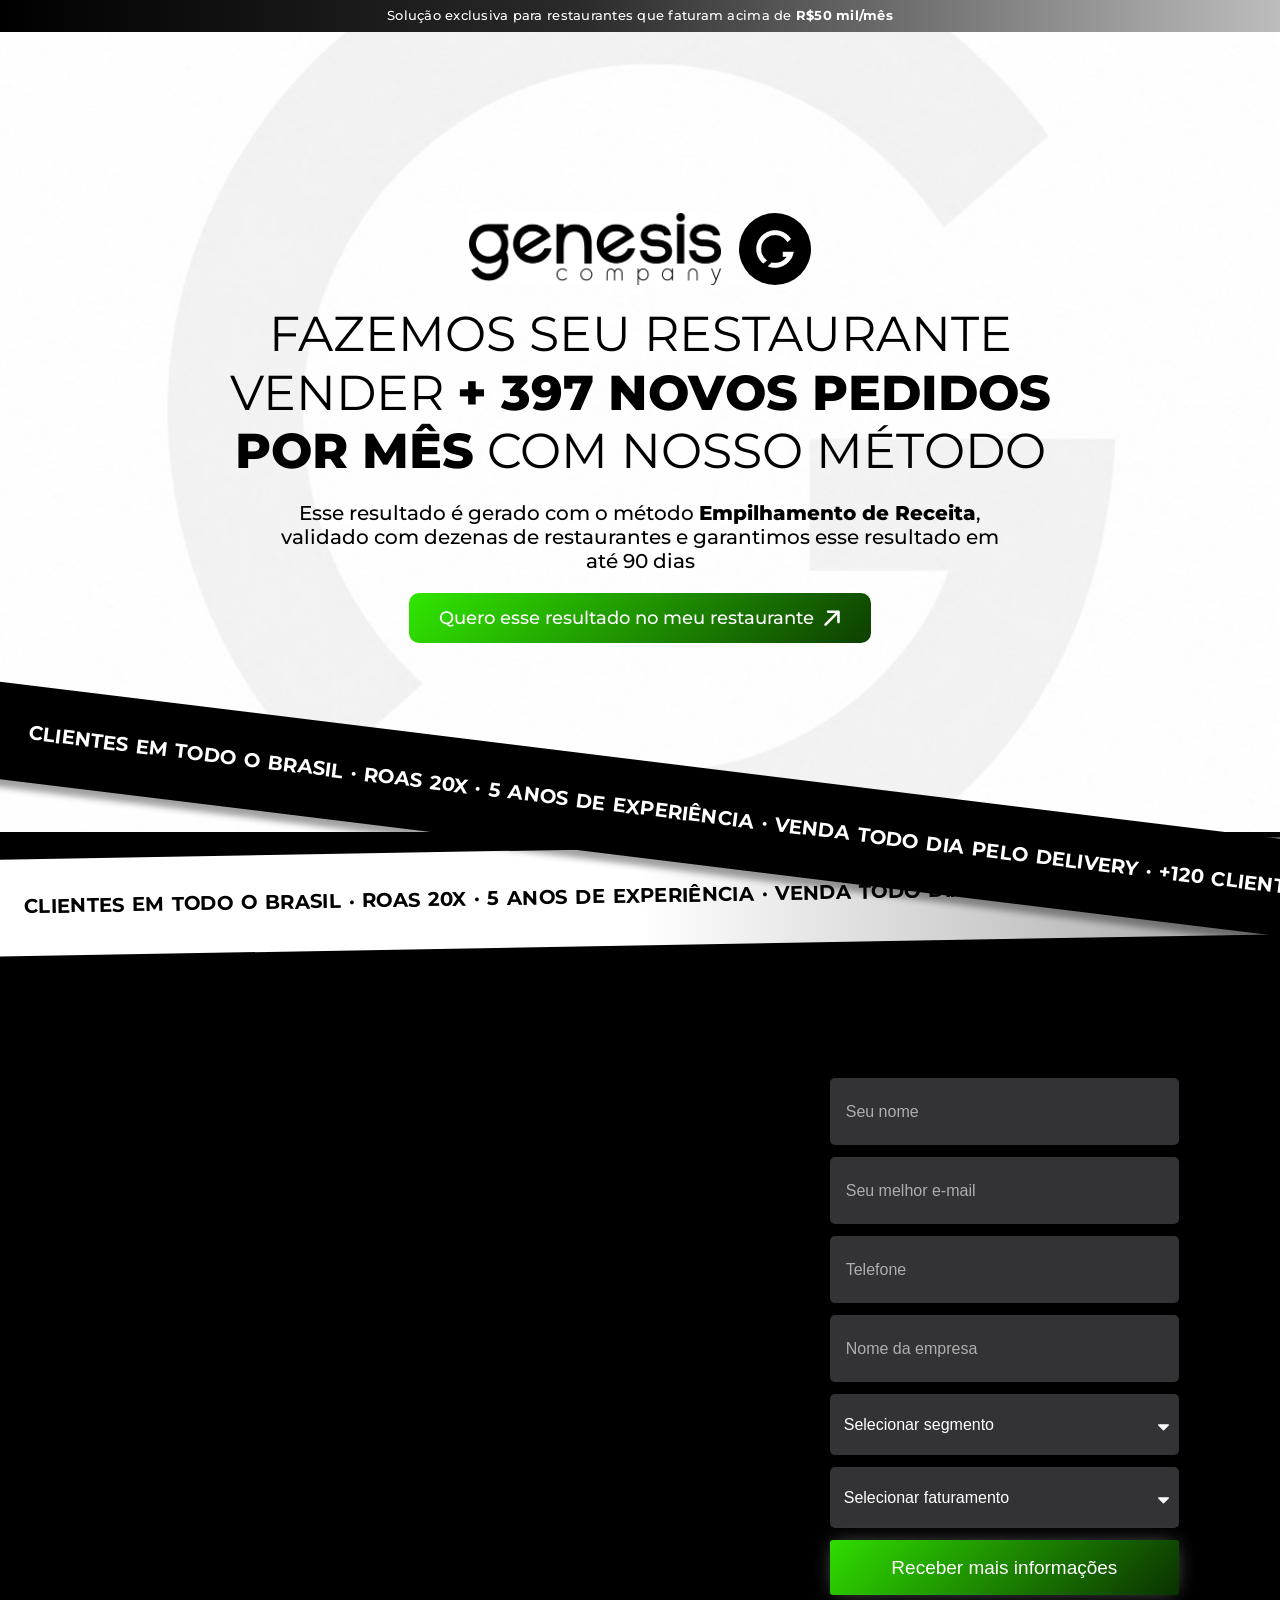
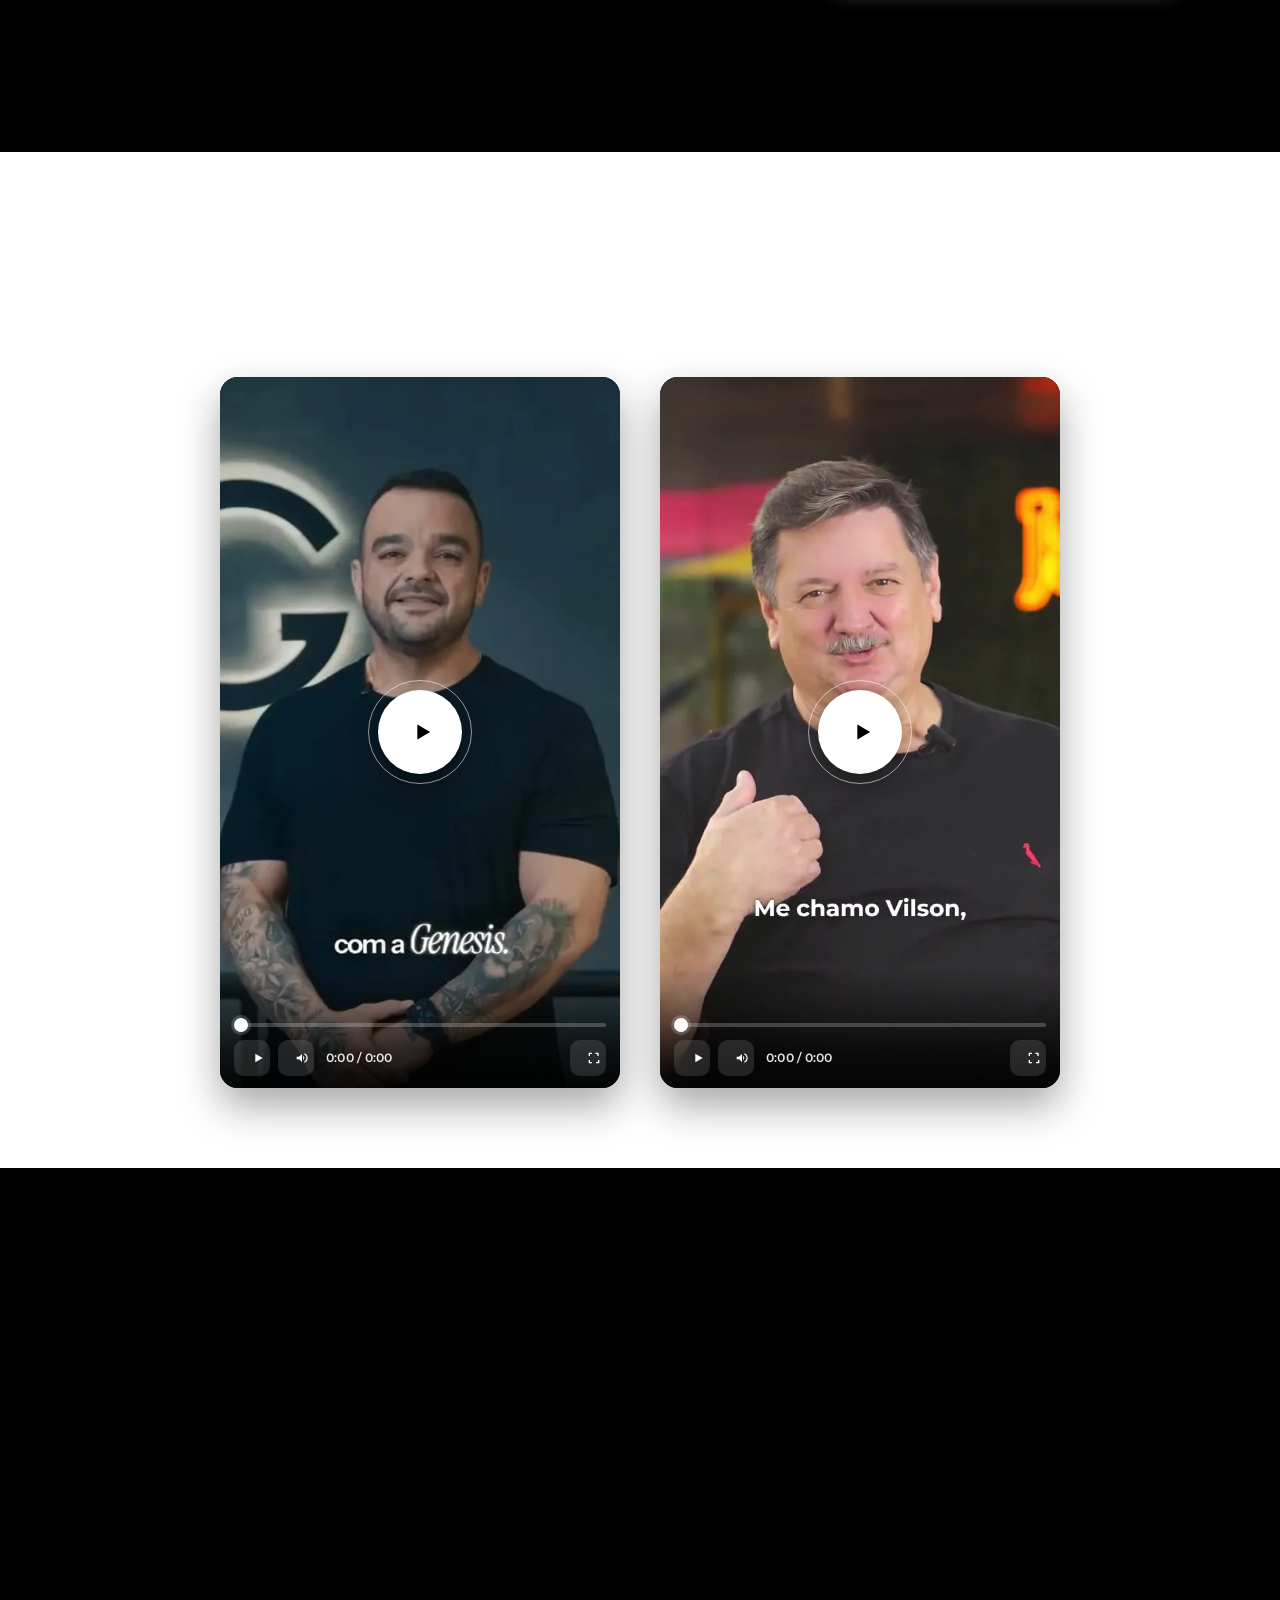
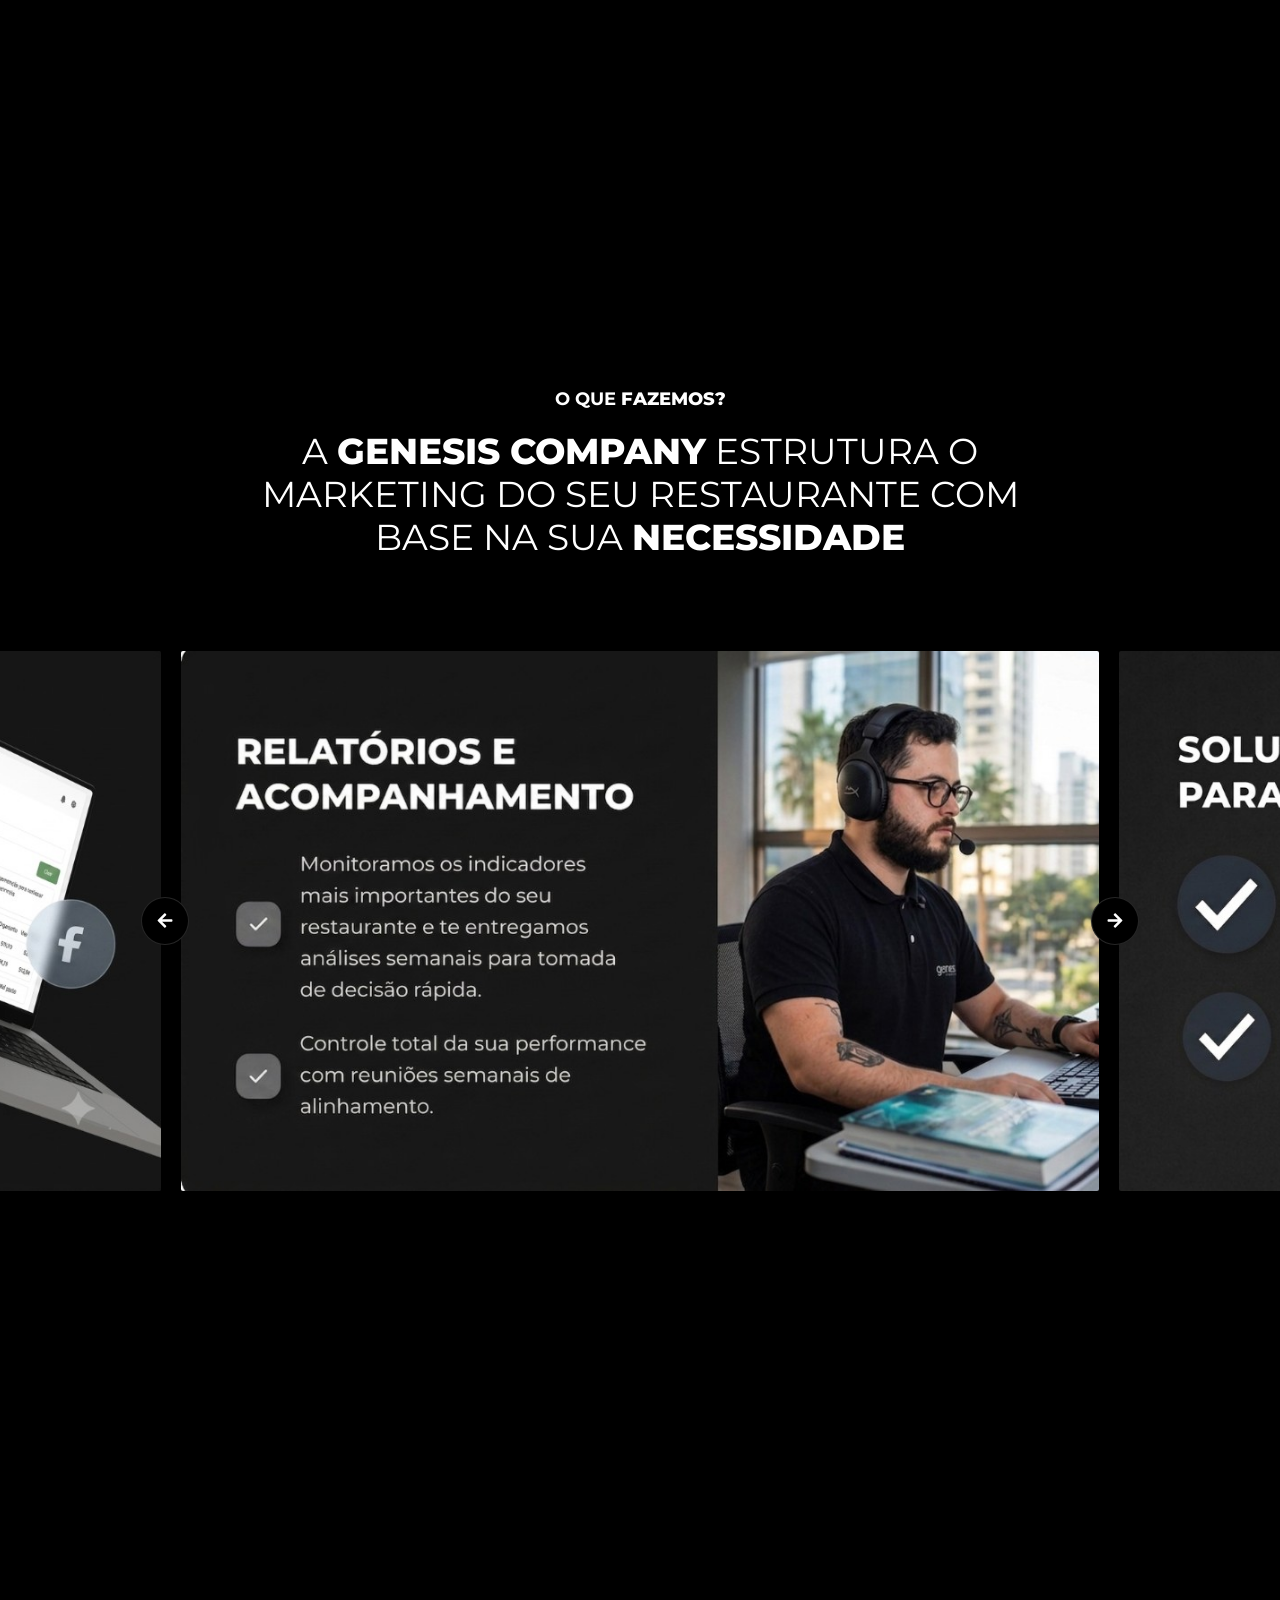
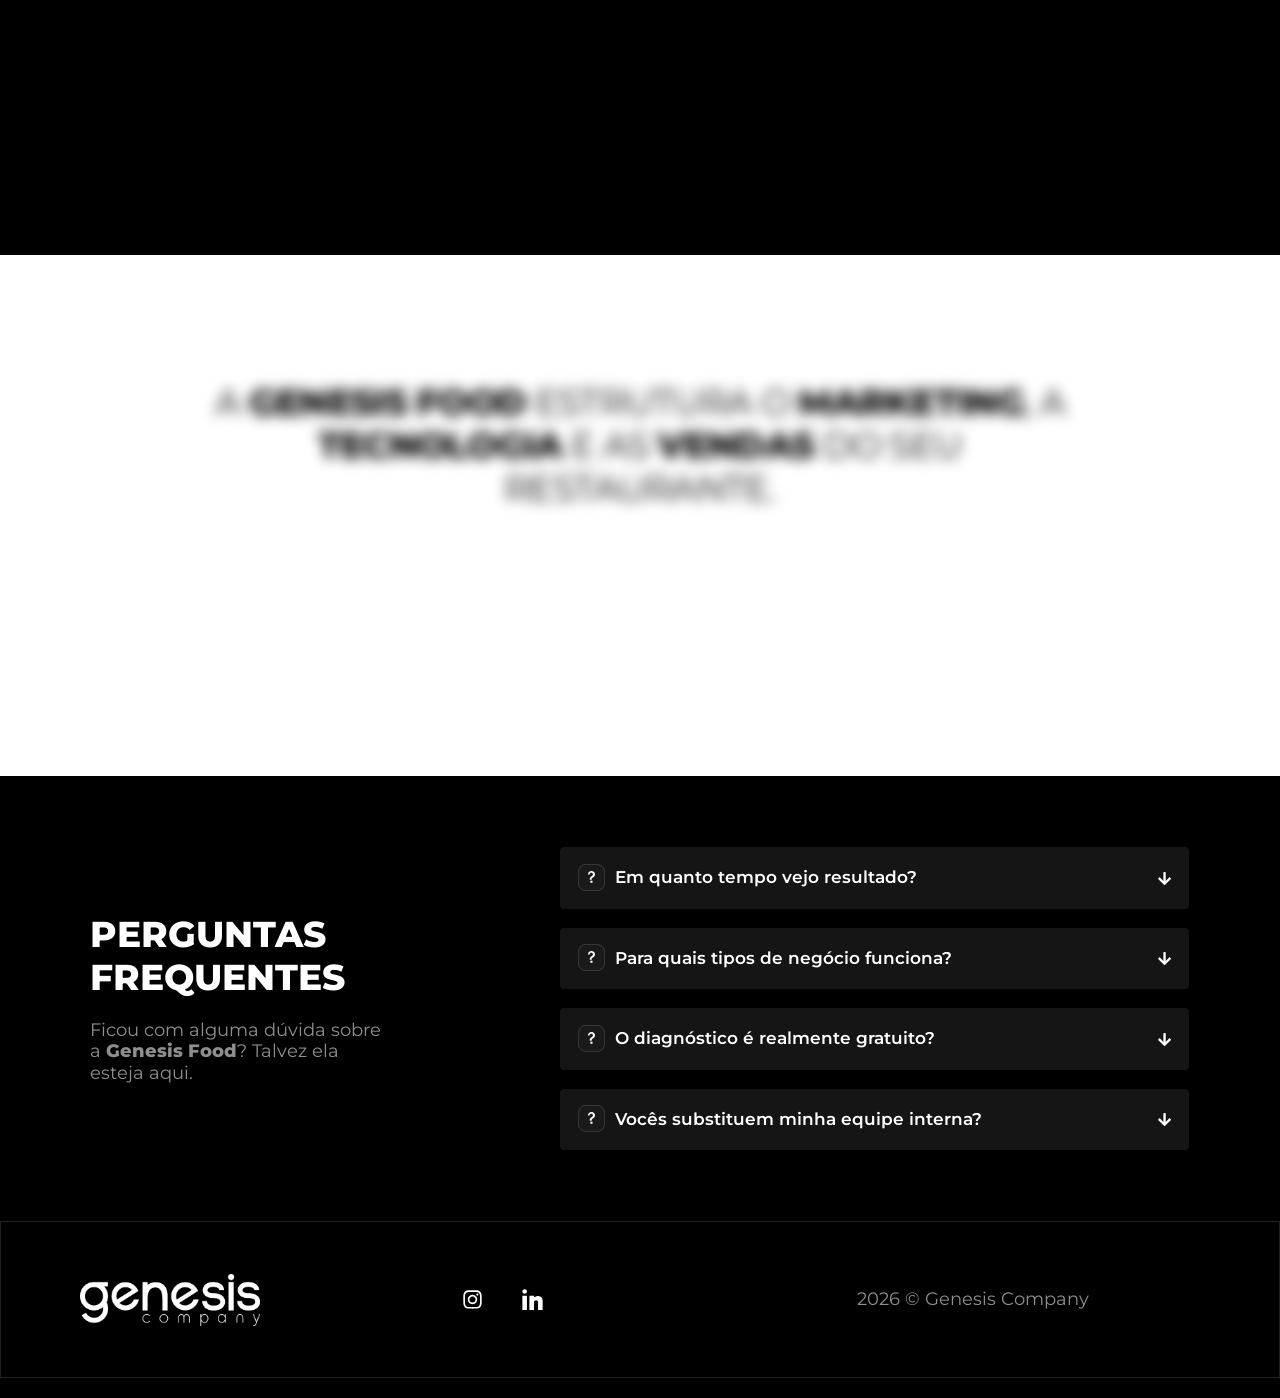
==== index.html @ 6643fb79 "Update top banner to R mil/mês. Co-authored-by: Cursor <cursoragent@cursor.com>" ====
<!DOCTYPE html><html lang="pt-BR"><head><link rel="preload" as="font" type="font/woff2" href="./wp-content/uploads/elementor/google-fonts/fonts/montserrat-49e242af.woff2" crossorigin>
<link rel="preload" as="image" href="./wp-content/uploads/2025/10/hero-bg-g.png" fetchpriority="high">
<link rel="preconnect" href="https://cdn.jsdelivr.net" crossorigin>
<link rel="dns-prefetch" href="https://cdn.jsdelivr.net">
<script data-no-optimize="1">var litespeed_docref=sessionStorage.getItem("litespeed_docref");litespeed_docref&&(Object.defineProperty(document,"referrer",{get:function(){return litespeed_docref}}),sessionStorage.removeItem("litespeed_docref"));</script> <meta charset="UTF-8"><meta name='robots' content='index, follow, max-image-preview:large, max-snippet:-1, max-video-preview:-1' /><title>Marketing para Restaurantes | Genesis Food</title><meta name="description" content="Aumente o movimento do seu restaurante com estratégias de marketing feitas sob medida. Gestão de redes sociais, tráfego pago e cardápio digital." /><link rel="canonical" href="https://foods.companygenesis.com.br/00-lp/" /><meta property="og:locale" content="pt_BR" /><meta property="og:type" content="article" /><meta property="og:title" content="Marketing para Restaurantes | Genesis Food" /><meta property="og:description" content="Aumente o movimento do seu restaurante com estratégias de marketing feitas sob medida. Gestão de redes sociais, tráfego pago e cardápio digital." /><meta property="og:url" content="https://foods.companygenesis.com.br/00-lp/" /><meta property="og:site_name" content="Genesis Company" /><meta property="article:modified_time" content="2026-07-18T01:22:32+00:00" /><meta property="og:image" content="./wp-content/uploads/2026/02/Design-sem-nome.png" /><meta property="og:image:width" content="590" /><meta property="og:image:height" content="292" /><meta property="og:image:type" content="image/png" /><meta name="twitter:card" content="summary_large_image" /><meta name="twitter:title" content="Marketing para Restaurantes | Genesis Food" /><meta name="twitter:label1" content="Est. tempo de leitura" /><meta name="twitter:data1" content="13 minutos" /> <script type="application/ld+json" class="yoast-schema-graph">{"@context":"https:\/\/schema.org","@graph":[{"@type":"WebPage","@id":"https:\/\/foods.companygenesis.com.br\/00-lp\/","url":"https:\/\/foods.companygenesis.com.br\/00-lp\/","name":"Marketing para Restaurantes | Genesis Food","isPartOf":{"@id":"https:\/\/foods.companygenesis.com.br\/#website"},"primaryImageOfPage":{"@id":"https:\/\/foods.companygenesis.com.br\/00-lp\/#primaryimage"},"image":{"@id":"https:\/\/foods.companygenesis.com.br\/00-lp\/#primaryimage"},"thumbnailUrl":".\/wp-content\/uploads\/2025\/10\/logo-genesis.png","datePublished":"2025-10-16T03:11:54+00:00","dateModified":"2026-07-18T01:22:32+00:00","description":"Aumente o movimento do seu restaurante com estratégias de marketing feitas sob medida. Gestão de redes sociais, tráfego pago e cardápio digital.","breadcrumb":{"@id":"https:\/\/foods.companygenesis.com.br\/00-lp\/#breadcrumb"},"inLanguage":"pt-BR","potentialAction":[{"@type":"ReadAction","target":["https:\/\/foods.companygenesis.com.br\/00-lp\/"]}]},{"@type":"ImageObject","inLanguage":"pt-BR","@id":"https:\/\/foods.companygenesis.com.br\/00-lp\/#primaryimage","url":".\/wp-content\/uploads\/2025\/10\/logo-genesis.png","contentUrl":".\/wp-content\/uploads\/2025\/10\/logo-genesis.png","width":513,"height":147},{"@type":"BreadcrumbList","@id":"https:\/\/foods.companygenesis.com.br\/00-lp\/#breadcrumb","itemListElement":[{"@type":"ListItem","position":1,"name":"Início","item":"https:\/\/foods.companygenesis.com.br\/"},{"@type":"ListItem","position":2,"name":"Marketing para Restaurantes | Genesis Food"}]},{"@type":"WebSite","@id":"https:\/\/foods.companygenesis.com.br\/#website","url":"https:\/\/foods.companygenesis.com.br\/","name":"Genesis Company","description":"Aumente seu faturamento através da internet","potentialAction":[{"@type":"SearchAction","target":{"@type":"EntryPoint","urlTemplate":"https:\/\/foods.companygenesis.com.br\/?s={search_term_string}"},"query-input":{"@type":"PropertyValueSpecification","valueRequired":true,"valueName":"search_term_string"}}],"inLanguage":"pt-BR"}]}</script> <link rel="alternate" type="application/rss+xml" title="Feed para Genesis Company &raquo;" href="https://foods.companygenesis.com.br/feed/" /><link rel="alternate" type="application/rss+xml" title="Feed de comentários para Genesis Company &raquo;" href="https://foods.companygenesis.com.br/comments/feed/" /><link rel="alternate" title="oEmbed (JSON)" type="application/json+oembed" href="https://foods.companygenesis.com.br/wp-json/oembed/1.0/embed?url=https%3A%2F%2Ffoods.companygenesis.com.br%2F00-lp%2F" /><link rel="alternate" title="oEmbed (XML)" type="text/xml+oembed" href="https://foods.companygenesis.com.br/wp-json/oembed/1.0/embed?url=https%3A%2F%2Ffoods.companygenesis.com.br%2F00-lp%2F&#038;format=xml" /><style id='wp-img-auto-sizes-contain-inline-css'>img:is([sizes=auto i],[sizes^="auto," i]){contain-intrinsic-size:3000px 1500px}
/*# sourceURL=wp-img-auto-sizes-contain-inline-css */</style><link data-optimized="2" rel="stylesheet" href="./assets/css/main.css" /><style id='global-styles-inline-css'>:root{--wp--preset--aspect-ratio--square: 1;--wp--preset--aspect-ratio--4-3: 4/3;--wp--preset--aspect-ratio--3-4: 3/4;--wp--preset--aspect-ratio--3-2: 3/2;--wp--preset--aspect-ratio--2-3: 2/3;--wp--preset--aspect-ratio--16-9: 16/9;--wp--preset--aspect-ratio--9-16: 9/16;--wp--preset--color--black: #000000;--wp--preset--color--cyan-bluish-gray: #abb8c3;--wp--preset--color--white: #ffffff;--wp--preset--color--pale-pink: #f78da7;--wp--preset--color--vivid-red: #cf2e2e;--wp--preset--color--luminous-vivid-orange: #ff6900;--wp--preset--color--luminous-vivid-amber: #fcb900;--wp--preset--color--light-green-cyan: #7bdcb5;--wp--preset--color--vivid-green-cyan: #00d084;--wp--preset--color--pale-cyan-blue: #8ed1fc;--wp--preset--color--vivid-cyan-blue: #0693e3;--wp--preset--color--vivid-purple: #9b51e0;--wp--preset--gradient--vivid-cyan-blue-to-vivid-purple: linear-gradient(135deg,rgb(6,147,227) 0%,rgb(155,81,224) 100%);--wp--preset--gradient--light-green-cyan-to-vivid-green-cyan: linear-gradient(135deg,rgb(122,220,180) 0%,rgb(0,208,130) 100%);--wp--preset--gradient--luminous-vivid-amber-to-luminous-vivid-orange: linear-gradient(135deg,rgb(252,185,0) 0%,rgb(255,105,0) 100%);--wp--preset--gradient--luminous-vivid-orange-to-vivid-red: linear-gradient(135deg,rgb(255,105,0) 0%,rgb(207,46,46) 100%);--wp--preset--gradient--very-light-gray-to-cyan-bluish-gray: linear-gradient(135deg,rgb(238,238,238) 0%,rgb(169,184,195) 100%);--wp--preset--gradient--cool-to-warm-spectrum: linear-gradient(135deg,rgb(74,234,220) 0%,rgb(151,120,209) 20%,rgb(207,42,186) 40%,rgb(238,44,130) 60%,rgb(251,105,98) 80%,rgb(254,248,76) 100%);--wp--preset--gradient--blush-light-purple: linear-gradient(135deg,rgb(255,206,236) 0%,rgb(152,150,240) 100%);--wp--preset--gradient--blush-bordeaux: linear-gradient(135deg,rgb(254,205,165) 0%,rgb(254,45,45) 50%,rgb(107,0,62) 100%);--wp--preset--gradient--luminous-dusk: linear-gradient(135deg,rgb(255,203,112) 0%,rgb(199,81,192) 50%,rgb(65,88,208) 100%);--wp--preset--gradient--pale-ocean: linear-gradient(135deg,rgb(255,245,203) 0%,rgb(182,227,212) 50%,rgb(51,167,181) 100%);--wp--preset--gradient--electric-grass: linear-gradient(135deg,rgb(202,248,128) 0%,rgb(113,206,126) 100%);--wp--preset--gradient--midnight: linear-gradient(135deg,rgb(2,3,129) 0%,rgb(40,116,252) 100%);--wp--preset--font-size--small: 13px;--wp--preset--font-size--medium: 20px;--wp--preset--font-size--large: 36px;--wp--preset--font-size--x-large: 42px;--wp--preset--spacing--20: 0.44rem;--wp--preset--spacing--30: 0.67rem;--wp--preset--spacing--40: 1rem;--wp--preset--spacing--50: 1.5rem;--wp--preset--spacing--60: 2.25rem;--wp--preset--spacing--70: 3.38rem;--wp--preset--spacing--80: 5.06rem;--wp--preset--shadow--natural: 6px 6px 9px rgba(0, 0, 0, 0.2);--wp--preset--shadow--deep: 12px 12px 50px rgba(0, 0, 0, 0.4);--wp--preset--shadow--sharp: 6px 6px 0px rgba(0, 0, 0, 0.2);--wp--preset--shadow--outlined: 6px 6px 0px -3px rgb(255, 255, 255), 6px 6px rgb(0, 0, 0);--wp--preset--shadow--crisp: 6px 6px 0px rgb(0, 0, 0);}:root { --wp--style--global--content-size: 800px;--wp--style--global--wide-size: 1200px; }:where(body) { margin: 0; }.wp-site-blocks > .alignleft { float: left; margin-right: 2em; }.wp-site-blocks > .alignright { float: right; margin-left: 2em; }.wp-site-blocks > .aligncenter { justify-content: center; margin-left: auto; margin-right: auto; }:where(.wp-site-blocks) > * { margin-block-start: 24px; margin-block-end: 0; }:where(.wp-site-blocks) > :first-child { margin-block-start: 0; }:where(.wp-site-blocks) > :last-child { margin-block-end: 0; }:root { --wp--style--block-gap: 24px; }:root :where(.is-layout-flow) > :first-child{margin-block-start: 0;}:root :where(.is-layout-flow) > :last-child{margin-block-end: 0;}:root :where(.is-layout-flow) > *{margin-block-start: 24px;margin-block-end: 0;}:root :where(.is-layout-constrained) > :first-child{margin-block-start: 0;}:root :where(.is-layout-constrained) > :last-child{margin-block-end: 0;}:root :where(.is-layout-constrained) > *{margin-block-start: 24px;margin-block-end: 0;}:root :where(.is-layout-flex){gap: 24px;}:root :where(.is-layout-grid){gap: 24px;}.is-layout-flow > .alignleft{float: left;margin-inline-start: 0;margin-inline-end: 2em;}.is-layout-flow > .alignright{float: right;margin-inline-start: 2em;margin-inline-end: 0;}.is-layout-flow > .aligncenter{margin-left: auto !important;margin-right: auto !important;}.is-layout-constrained > .alignleft{float: left;margin-inline-start: 0;margin-inline-end: 2em;}.is-layout-constrained > .alignright{float: right;margin-inline-start: 2em;margin-inline-end: 0;}.is-layout-constrained > .aligncenter{margin-left: auto !important;margin-right: auto !important;}.is-layout-constrained > :where(:not(.alignleft):not(.alignright):not(.alignfull)){max-width: var(--wp--style--global--content-size);margin-left: auto !important;margin-right: auto !important;}.is-layout-constrained > .alignwide{max-width: var(--wp--style--global--wide-size);}body .is-layout-flex{display: flex;}.is-layout-flex{flex-wrap: wrap;align-items: center;}.is-layout-flex > :is(*, div){margin: 0;}body .is-layout-grid{display: grid;}.is-layout-grid > :is(*, div){margin: 0;}body{padding-top: 0px;padding-right: 0px;padding-bottom: 0px;padding-left: 0px;}a:where(:not(.wp-element-button)){text-decoration: underline;}:root :where(.wp-element-button, .wp-block-button__link){background-color: #32373c;border-width: 0;color: #fff;font-family: inherit;font-size: inherit;font-style: inherit;font-weight: inherit;letter-spacing: inherit;line-height: inherit;padding-top: calc(0.667em + 2px);padding-right: calc(1.333em + 2px);padding-bottom: calc(0.667em + 2px);padding-left: calc(1.333em + 2px);text-decoration: none;text-transform: inherit;}.has-black-color{color: var(--wp--preset--color--black) !important;}.has-cyan-bluish-gray-color{color: var(--wp--preset--color--cyan-bluish-gray) !important;}.has-white-color{color: var(--wp--preset--color--white) !important;}.has-pale-pink-color{color: var(--wp--preset--color--pale-pink) !important;}.has-vivid-red-color{color: var(--wp--preset--color--vivid-red) !important;}.has-luminous-vivid-orange-color{color: var(--wp--preset--color--luminous-vivid-orange) !important;}.has-luminous-vivid-amber-color{color: var(--wp--preset--color--luminous-vivid-amber) !important;}.has-light-green-cyan-color{color: var(--wp--preset--color--light-green-cyan) !important;}.has-vivid-green-cyan-color{color: var(--wp--preset--color--vivid-green-cyan) !important;}.has-pale-cyan-blue-color{color: var(--wp--preset--color--pale-cyan-blue) !important;}.has-vivid-cyan-blue-color{color: var(--wp--preset--color--vivid-cyan-blue) !important;}.has-vivid-purple-color{color: var(--wp--preset--color--vivid-purple) !important;}.has-black-background-color{background-color: var(--wp--preset--color--black) !important;}.has-cyan-bluish-gray-background-color{background-color: var(--wp--preset--color--cyan-bluish-gray) !important;}.has-white-background-color{background-color: var(--wp--preset--color--white) !important;}.has-pale-pink-background-color{background-color: var(--wp--preset--color--pale-pink) !important;}.has-vivid-red-background-color{background-color: var(--wp--preset--color--vivid-red) !important;}.has-luminous-vivid-orange-background-color{background-color: var(--wp--preset--color--luminous-vivid-orange) !important;}.has-luminous-vivid-amber-background-color{background-color: var(--wp--preset--color--luminous-vivid-amber) !important;}.has-light-green-cyan-background-color{background-color: var(--wp--preset--color--light-green-cyan) !important;}.has-vivid-green-cyan-background-color{background-color: var(--wp--preset--color--vivid-green-cyan) !important;}.has-pale-cyan-blue-background-color{background-color: var(--wp--preset--color--pale-cyan-blue) !important;}.has-vivid-cyan-blue-background-color{background-color: var(--wp--preset--color--vivid-cyan-blue) !important;}.has-vivid-purple-background-color{background-color: var(--wp--preset--color--vivid-purple) !important;}.has-black-border-color{border-color: var(--wp--preset--color--black) !important;}.has-cyan-bluish-gray-border-color{border-color: var(--wp--preset--color--cyan-bluish-gray) !important;}.has-white-border-color{border-color: var(--wp--preset--color--white) !important;}.has-pale-pink-border-color{border-color: var(--wp--preset--color--pale-pink) !important;}.has-vivid-red-border-color{border-color: var(--wp--preset--color--vivid-red) !important;}.has-luminous-vivid-orange-border-color{border-color: var(--wp--preset--color--luminous-vivid-orange) !important;}.has-luminous-vivid-amber-border-color{border-color: var(--wp--preset--color--luminous-vivid-amber) !important;}.has-light-green-cyan-border-color{border-color: var(--wp--preset--color--light-green-cyan) !important;}.has-vivid-green-cyan-border-color{border-color: var(--wp--preset--color--vivid-green-cyan) !important;}.has-pale-cyan-blue-border-color{border-color: var(--wp--preset--color--pale-cyan-blue) !important;}.has-vivid-cyan-blue-border-color{border-color: var(--wp--preset--color--vivid-cyan-blue) !important;}.has-vivid-purple-border-color{border-color: var(--wp--preset--color--vivid-purple) !important;}.has-vivid-cyan-blue-to-vivid-purple-gradient-background{background: var(--wp--preset--gradient--vivid-cyan-blue-to-vivid-purple) !important;}.has-light-green-cyan-to-vivid-green-cyan-gradient-background{background: var(--wp--preset--gradient--light-green-cyan-to-vivid-green-cyan) !important;}.has-luminous-vivid-amber-to-luminous-vivid-orange-gradient-background{background: var(--wp--preset--gradient--luminous-vivid-amber-to-luminous-vivid-orange) !important;}.has-luminous-vivid-orange-to-vivid-red-gradient-background{background: var(--wp--preset--gradient--luminous-vivid-orange-to-vivid-red) !important;}.has-very-light-gray-to-cyan-bluish-gray-gradient-background{background: var(--wp--preset--gradient--very-light-gray-to-cyan-bluish-gray) !important;}.has-cool-to-warm-spectrum-gradient-background{background: var(--wp--preset--gradient--cool-to-warm-spectrum) !important;}.has-blush-light-purple-gradient-background{background: var(--wp--preset--gradient--blush-light-purple) !important;}.has-blush-bordeaux-gradient-background{background: var(--wp--preset--gradient--blush-bordeaux) !important;}.has-luminous-dusk-gradient-background{background: var(--wp--preset--gradient--luminous-dusk) !important;}.has-pale-ocean-gradient-background{background: var(--wp--preset--gradient--pale-ocean) !important;}.has-electric-grass-gradient-background{background: var(--wp--preset--gradient--electric-grass) !important;}.has-midnight-gradient-background{background: var(--wp--preset--gradient--midnight) !important;}.has-small-font-size{font-size: var(--wp--preset--font-size--small) !important;}.has-medium-font-size{font-size: var(--wp--preset--font-size--medium) !important;}.has-large-font-size{font-size: var(--wp--preset--font-size--large) !important;}.has-x-large-font-size{font-size: var(--wp--preset--font-size--x-large) !important;}
:root :where(.wp-block-pullquote){font-size: 1.5em;line-height: 1.6;}
/*# sourceURL=global-styles-inline-css */</style><style id='hide_field_class_style-inline-css'>.cfef-hidden , .cfef-hidden-step-field {
					display: none !important;
			 	}
.cfef-hidden {
					display: none !important;
			 	}
/*# sourceURL=hide_field_class_style-inline-css */</style>
<link rel="https://api.w.org/" href="https://foods.companygenesis.com.br/wp-json/" /><link rel="alternate" title="JSON" type="application/json" href="https://foods.companygenesis.com.br/wp-json/wp/v2/pages/3445" /><link rel="EditURI" type="application/rsd+xml" title="RSD" href="https://foods.companygenesis.com.br/xmlrpc.php?rsd" /><meta name="generator" content="WordPress 6.9.5" /><link rel='shortlink' href='https://foods.companygenesis.com.br/?p=3445' />
<!-- Google Tag Manager -->
<script>(function(w,d,s,l,i){w[l]=w[l]||[];w[l].push({'gtm.start':
new Date().getTime(),event:'gtm.js'});var f=d.getElementsByTagName(s)[0],
j=d.createElement(s),dl=l!='dataLayer'?'&l='+l:'';j.async=true;j.src=
'https://www.googletagmanager.com/gtm.js?id='+i+dl;f.parentNode.insertBefore(j,f);
})(window,document,'script','dataLayer','GTM-K36ZGK4W');</script>
<!-- End Google Tag Manager -->
<script type="text/javascript">document.createElement("picture");if(!window.HTMLPictureElement&&document.addEventListener){window.addEventListener("DOMContentLiteSpeedLoaded",function(){var s=document.createElement("script");s.src="./wp-content/plugins/webp-express/js/picturefill.min.js";document.body.appendChild(s)})}</script><meta name="generator" content="Elementor 4.2.1; features: e_font_icon_svg, additional_custom_breakpoints; settings: css_print_method-external, google_font-enabled, font_display-swap"><style>html, body {
   max-width: 100%;
   overflow-x: hidden;
}

::-webkit-scrollbar {
    width: 10px;
}

::-webkit-scrollbar-track {
    background: #0C0C0C;
}
  
::-webkit-scrollbar-thumb {
    -webkit-border-radius: 10px;
    border-radius: 10px;
    background: linear-gradient(180deg, #000000, #000000);
}

::-webkit-scrollbar-thumb:hover {
    -webkit-border-radius: 10px;
    border-radius: 10px;
    background: linear-gradient(0deg, #000000, #000000);
}</style>  <style>.e-con.e-parent:nth-of-type(n+4):not(.e-lazyloaded):not(.e-no-lazyload),
				.e-con.e-parent:nth-of-type(n+4):not(.e-lazyloaded):not(.e-no-lazyload) * {
					background-image: none !important;
				}
				@media screen and (max-height: 1024px) {
					.e-con.e-parent:nth-of-type(n+3):not(.e-lazyloaded):not(.e-no-lazyload),
					.e-con.e-parent:nth-of-type(n+3):not(.e-lazyloaded):not(.e-no-lazyload) * {
						background-image: none !important;
					}
				}
				@media screen and (max-height: 640px) {
					.e-con.e-parent:nth-of-type(n+2):not(.e-lazyloaded):not(.e-no-lazyload),
					.e-con.e-parent:nth-of-type(n+2):not(.e-lazyloaded):not(.e-no-lazyload) * {
						background-image: none !important;
					}
				}</style>  <link rel="icon" href="./wp-content/uploads/2025/10/logo-genesis-g-favicon.png" sizes="32x32" /><link rel="icon" href="./wp-content/uploads/2025/10/logo-genesis-g-favicon.png" sizes="192x192" /><link rel="apple-touch-icon" href="./wp-content/uploads/2025/10/logo-genesis-g-favicon.png" /><meta name="msapplication-TileImage" content="./wp-content/uploads/2025/10/logo-genesis-g-favicon.png" /><meta name="viewport" content="width=device-width, initial-scale=1.0, viewport-fit=cover" />
<style id="gf-logo-css">
.logo-genesis {
  width: min(420px, 75vw) !important;
  height: auto !important;
  max-width: 420px !important;
}
.logo-genesis-footer {
  width: min(180px, 50vw) !important;
  height: auto !important;
  max-width: 180px !important;
}
.elementor-element-3dcf41d img.logo-genesis {
  object-fit: contain;
}
</style>





<style id="gf-departamento-css">
/* Seção CTA, fundo branco, texto preto */
.elementor-3445 .elementor-element.elementor-element-bf90cb8,
.elementor-element-bf90cb8 {
  background-color: #FFFFFF !important;
}
.elementor-3445 .elementor-element.elementor-element-bf90cb8 .e-con-inner {
  display: flex;
  flex-direction: column;
  align-items: center;
  justify-content: center;
  text-align: center;
  padding-top: 70px;
  padding-bottom: 70px;
}
.elementor-3445 .elementor-element.elementor-element-b350397 {
  width: auto !important;
  max-width: 720px !important;
  margin-left: auto !important;
  margin-right: auto !important;
  text-align: center !important;
}
.elementor-3445 .elementor-element.elementor-element-b350397 .elementor-heading-title {
  font-family: "Montserrat", Sans-serif !important;
  font-size: 18px !important;
  font-weight: 700 !important;
  line-height: 1.2em !important;
  color: #000000 !important;
  text-align: center !important;
}
.elementor-3445 .elementor-element.elementor-element-78d1f50 {
  width: min(900px, 92%) !important;
  max-width: 900px !important;
  margin-left: auto !important;
  margin-right: auto !important;
  text-align: center !important;
}
.elementor-3445 .elementor-element.elementor-element-78d1f50 .elementor-heading-title {
  font-family: "Montserrat", Sans-serif !important;
  font-size: 36px !important;
  font-weight: 400 !important;
  line-height: 1.2em !important;
  letter-spacing: -0.7px !important;
  color: #000000 !important;
  text-align: center !important;
}
.elementor-3445 .elementor-element.elementor-element-d406230 {
  width: min(760px, 92%) !important;
  max-width: 760px !important;
  margin-left: auto !important;
  margin-right: auto !important;
  text-align: center !important;
}
.elementor-3445 .elementor-element.elementor-element-d406230 .elementor-heading-title {
  font-family: "Montserrat", Sans-serif !important;
  font-size: 18px !important;
  font-weight: 400 !important;
  line-height: 1.35em !important;
  color: #000000 !important;
  text-align: center !important;
}
.elementor-3445 .elementor-element.elementor-element-7e98884 {
  display: flex !important;
  flex-direction: row !important;
  justify-content: center !important;
  align-items: center !important;
  flex-wrap: wrap !important;
  gap: 12px;
  margin-top: 18px;
}
.elementor-3445 .elementor-element.elementor-element-5e537af .elementor-button {
  background-color: #000000 !important;
  color: #FFFFFF !important;
  fill: #FFFFFF !important;
  border-radius: 10px !important;
  font-family: "Montserrat", Sans-serif !important;
  font-size: 16px !important;
  font-weight: 500 !important;
  padding: 16px 30px !important;
}
.elementor-3445 .elementor-element.elementor-element-5e537af .elementor-button svg path {
  fill: #FFFFFF !important;
}
.elementor-3445 .elementor-element.elementor-element-2dba5c1 {
  width: auto !important;
  max-width: none !important;
  margin-left: 19px !important;
  position: relative !important;
}
.elementor-3445 .elementor-element.elementor-element-2dba5c1 .elementor-heading-title {
  font-family: "Montserrat", Sans-serif !important;
  font-size: 16px !important;
  font-weight: 500 !important;
  color: #000000 !important;
}
.elementor-3445 .elementor-element.elementor-element-2dba5c1::before {
  background: #000000 !important;
  box-shadow: 0 0 0 0 #000000 !important;
}
@media (max-width: 767px) {
  .elementor-3445 .elementor-element.elementor-element-78d1f50 .elementor-heading-title {
    font-size: 22px !important;
  }
  .elementor-3445 .elementor-element.elementor-element-d406230 .elementor-heading-title {
    font-size: 16px !important;
  }
  .elementor-3445 .elementor-element.elementor-element-bf90cb8 .e-con-inner {
    padding-top: 48px;
    padding-bottom: 48px;
  }
}
</style>

<style id="gf-faixas-css">
/* Faixa preta, texto branco */
.elementor-element-7cb8422.e-con,
.elementor-3445 .elementor-element.elementor-element-7cb8422 {
  display: flex !important;
  position: relative !important;
  z-index: 3 !important;
  background: #000 !important;
  box-shadow: 0 7px 5.8px 0 rgb(0 0 0 / .37) !important;
  margin-top: -67px !important;
  margin-bottom: 0 !important;
  padding: 16px 0 !important;
  overflow: hidden !important;
  transform: rotate(7deg) scale(1.1) !important;
  width: 100% !important;
}
/* Faixa clara, texto preto */
.elementor-element-8dcca34.e-con,
.elementor-3445 .elementor-element.elementor-element-8dcca34 {
  display: flex !important;
  position: relative !important;
  z-index: 2 !important;
  background: linear-gradient(90deg, #FFF 49.99%, #999 100%) !important;
  box-shadow: 0 7px 5.8px 0 rgb(0 0 0 / .37) !important;
  margin-top: 0 !important;
  margin-bottom: 0 !important;
  padding: 16px 0 !important;
  overflow: hidden !important;
  transform: rotate(-1deg) scale(1.1) !important;
  width: 100% !important;
}

/* Trilho infinito */
.elementor-3445 .elementor-element.elementor-element-3862534,
.elementor-3445 .elementor-element.elementor-element-a68d58c {
  width: max-content !important;
  max-width: none !important;
  margin: 0 !important;
  white-space: nowrap !important;
  display: block !important;
}

.elementor-3445 .elementor-element.elementor-element-3862534 .elementor-heading-title,
.elementor-3445 .elementor-element.elementor-element-a68d58c .elementor-heading-title {
  font-family: "Montserrat", Sans-serif !important;
  font-size: 18px !important;
  font-weight: 700 !important;
  line-height: 1.2em !important;
  word-spacing: 2px !important;
  white-space: nowrap !important;
  margin: 0 !important;
  display: inline-block !important;
  text-transform: uppercase !important;
}

/* Preta = texto branco, anda pra direita (txto) */
.elementor-3445 .elementor-element.elementor-element-3862534 {
  animation: gf-marquee-right 90s linear infinite !important;
}
.elementor-3445 .elementor-element.elementor-element-3862534 .elementor-heading-title {
  color: #FFFFFF !important;
}

/* Branca = texto preto, anda pra esquerda (txt) */
.elementor-3445 .elementor-element.elementor-element-a68d58c {
  animation: gf-marquee-left 90s linear infinite !important;
}
.elementor-3445 .elementor-element.elementor-element-a68d58c .elementor-heading-title {
  color: #000000 !important;
}

@keyframes gf-marquee-right {
  from { transform: translateX(-50%); }
  to { transform: translateX(0%); }
}
@keyframes gf-marquee-left {
  from { transform: translateX(0%); }
  to { transform: translateX(-50%); }
}

@media (max-width: 767px) {
  .elementor-element-7cb8422.e-con { margin-top: -40px !important; padding: 14px 0 !important; }
  .elementor-element-8dcca34.e-con { padding: 14px 0 !important; }
  .elementor-3445 .elementor-element.elementor-element-3862534 .elementor-heading-title,
  .elementor-3445 .elementor-element.elementor-element-a68d58c .elementor-heading-title {
    font-size: 14px !important;
    line-height: 1em !important;
  }
}
</style>

<style id="gf-hero-logos-css">
/* Hero, fundo G watermark */
.elementor-3445 .elementor-element.elementor-element-272308d,
.elementor-3445 .elementor-element.elementor-element-272308d:not(.elementor-motion-effects-element-type-background),
.elementor-3445 .elementor-element.elementor-element-272308d > .elementor-motion-effects-container > .elementor-motion-effects-layer,
.elementor-element-272308d {
  background-color: #FFFFFF !important;
  background-image: url("./wp-content/uploads/2025/10/hero-bg-g.png") !important;
  background-position: center center !important;
  background-repeat: no-repeat !important;
  background-size: cover !important;
}
@media (max-width: 767px) {
  .elementor-3445 .elementor-element.elementor-element-272308d,
  .elementor-3445 .elementor-element.elementor-element-272308d:not(.elementor-motion-effects-element-type-background),
  .elementor-3445 .elementor-element.elementor-element-272308d > .elementor-motion-effects-container > .elementor-motion-effects-layer,
  .elementor-element-272308d {
    background-image: url("./wp-content/uploads/2025/10/hero-bg-g.png") !important;
    background-size: cover !important;
  }
}

.elementor-element-3dcf41d {
  width: 100% !important;
  max-width: 100% !important;
  display: flex !important;
  justify-content: center !important;
  align-items: center !important;
}
.gf-hero-logos {
  display: flex;
  align-items: center;
  justify-content: center;
  gap: 18px;
  height: auto;
  margin: 0 auto;
  width: 100%;
}
.gf-hero-logos .logo-genesis {
  height: 72px !important;
  width: auto !important;
  max-width: min(400px, 62vw) !important;
  object-fit: contain;
  display: block;
  /* wordmark branca → preta no fundo claro */
  filter: invert(1);
}
.gf-hero-logos .logo-genesis-g,
img.logo-genesis-g {
  width: 72px !important;
  height: 72px !important;
  object-fit: cover !important;
  border-radius: 50% !important;
  -webkit-border-radius: 50% !important;
  overflow: hidden !important;
  flex-shrink: 0;
  display: block !important;
}
.elementor-element-3dcf41d img.logo-genesis-g {
  border-radius: 50% !important;
  -webkit-border-radius: 50% !important;
}
@media (max-width: 767px) {
  .gf-hero-logos {
    gap: 12px;
  }
  .gf-hero-logos .logo-genesis {
    height: 52px !important;
    max-width: min(240px, 58vw) !important;
  }
  .gf-hero-logos .logo-genesis-g,
  img.logo-genesis-g {
    width: 52px !important;
    height: 52px !important;
    border-radius: 50% !important;
  }
}
</style>


<style id="gf-titles-css">
/* Títulos, mesma fonte + palavras de destaque */
.elementor-3445 .elementor-heading-title {
  font-family: "Montserrat", Sans-serif !important;
}
.elementor-3445 .elementor-heading-title span[style*="font-weight:800"],
.elementor-3445 .elementor-heading-title span[style*="font-weight: 800"] {
  font-family: "Montserrat", Sans-serif !important;
  font-weight: 800 !important;
}
</style>


<style id="gf-player-css">
.elementor-element-4699423 {
  display: flex !important;
  flex-wrap: wrap;
  gap: 20px !important;
  justify-content: center;
  align-items: stretch;
}
.elementor-element-50cce5c,
.elementor-element-8dd6fb8 {
  width: min(100%, 420px) !important;
  max-width: 420px !important;
  flex: 1 1 320px;
}
.gf-player {
  --gf-p-black: #000;
  --gf-p-white: #fff;
  --gf-p-muted: #8e8e8e;
  --gf-p-track: rgba(255,255,255,.22);
  position: relative;
  width: 100%;
  aspect-ratio: 9 / 16;
  max-height: 720px;
  border-radius: 18px;
  overflow: hidden;
  background: #0a0a0a;
  box-shadow: 0 18px 40px rgba(0,0,0,.35);
  font-family: "Montserrat", Sans-serif;
  -webkit-tap-highlight-color: transparent;
  user-select: none;
}
.gf-player__video {
  width: 100%;
  height: 100%;
  object-fit: cover;
  display: block;
  background: #000;
}
.gf-player__big-play {
  position: absolute;
  inset: 0;
  margin: auto;
  width: 84px;
  height: 84px;
  border: 0;
  border-radius: 50%;
  background: #fff;
  color: #000;
  cursor: pointer;
  display: grid;
  place-items: center;
  z-index: 4;
  box-shadow: 0 10px 30px rgba(0,0,0,.45);
  transition: transform .25s ease, opacity .25s ease, box-shadow .25s ease;
}
.gf-player__big-play-ring {
  position: absolute;
  inset: -10px;
  border-radius: 50%;
  border: 1.5px solid rgba(255,255,255,.55);
  animation: gf-play-pulse 2.2s ease-out infinite;
  pointer-events: none;
}
.gf-player__big-play svg {
  width: 28px;
  height: 28px;
  fill: currentColor;
  margin-left: 4px;
}
.gf-player__big-play:hover {
  transform: scale(1.06);
  box-shadow: 0 14px 36px rgba(0,0,0,.55);
}
.gf-player.is-playing .gf-player__big-play {
  opacity: 0;
  pointer-events: none;
  transform: scale(.85);
}
@keyframes gf-play-pulse {
  0% { transform: scale(.92); opacity: .9; }
  100% { transform: scale(1.35); opacity: 0; }
}
.gf-player__ui {
  position: absolute;
  left: 0; right: 0; bottom: 0;
  padding: 48px 14px 12px;
  background: linear-gradient(180deg, transparent 0%, rgba(0,0,0,.75) 70%, rgba(0,0,0,.92) 100%);
  z-index: 5;
  opacity: 1;
  transition: opacity .3s ease;
}
.gf-player.is-playing:not(:hover):not(.is-scrubbing) .gf-player__ui {
  opacity: 0;
  pointer-events: none;
}
.gf-player__progress-wrap {
  position: relative;
  height: 18px;
  display: flex;
  align-items: center;
  margin-bottom: 6px;
  cursor: pointer;
}
.gf-player__progress {
  -webkit-appearance: none;
  appearance: none;
  width: 100%;
  height: 4px;
  border-radius: 999px;
  background: var(--gf-p-track);
  outline: none;
  margin: 0;
  position: relative;
  z-index: 2;
  cursor: pointer;
}
.gf-player__progress::-webkit-slider-thumb {
  -webkit-appearance: none;
  width: 14px;
  height: 14px;
  border-radius: 50%;
  background: #fff;
  border: 0;
  box-shadow: 0 0 0 3px rgba(255,255,255,.18);
  cursor: pointer;
}
.gf-player__progress::-moz-range-thumb {
  width: 14px;
  height: 14px;
  border-radius: 50%;
  background: #fff;
  border: 0;
  cursor: pointer;
}
.gf-player__progress-fill {
  position: absolute;
  left: 0;
  top: 50%;
  height: 4px;
  transform: translateY(-50%);
  width: 0%;
  border-radius: 999px;
  background: #fff;
  pointer-events: none;
  z-index: 1;
}
.gf-player__bar {
  display: flex;
  align-items: center;
  gap: 8px;
}
.gf-player__btn {
  width: 36px;
  height: 36px;
  border: 0;
  border-radius: 10px;
  background: rgba(255,255,255,.12);
  color: #fff;
  display: grid;
  place-items: center;
  cursor: pointer;
  transition: background .2s ease, transform .15s ease;
  flex-shrink: 0;
}
.gf-player__btn:hover {
  background: rgba(255,255,255,.22);
  transform: translateY(-1px);
}
.gf-player__btn svg {
  width: 16px;
  height: 16px;
  fill: currentColor;
}
.gf-player__play .icon-pause,
.gf-player.is-playing .gf-player__play .icon-play { display: none; }
.gf-player.is-playing .gf-player__play .icon-pause { display: block; }
.gf-player__mute .icon-mute,
.gf-player.is-muted .gf-player__mute .icon-vol { display: none; }
.gf-player.is-muted .gf-player__mute .icon-mute { display: block; }
.gf-player__time {
  margin-left: 4px;
  margin-right: auto;
  font-size: 12px;
  font-weight: 600;
  letter-spacing: .02em;
  color: rgba(255,255,255,.9);
  font-variant-numeric: tabular-nums;
}
.gf-player__fs { margin-left: 0; }
@media (max-width: 767px) {
  .gf-player { border-radius: 14px; max-height: 560px; }
  .gf-player__big-play { width: 72px; height: 72px; }
}
@media (prefers-reduced-motion: reduce) {
  .gf-player__big-play-ring { animation: none; }
}
</style>

<style id="gf-bw-theme">
/* ========== TEMA PRETO E BRANCO ========== */
:root {
  --gf-black: #000000;
  --gf-white: #FFFFFF;
  --gf-muted: #8E8E8E;
}

/* Faixa de luz branca nos botões */
.elementor-3445 .elementor-button,
.elementor-form .elementor-button[type="submit"] {
  position: relative !important;
  overflow: hidden !important;
  isolation: isolate;
}
.elementor-3445 .elementor-button::after,
.elementor-form .elementor-button[type="submit"]::after {
  content: "";
  position: absolute;
  top: 0;
  left: -120%;
  width: 60%;
  height: 100%;
  background: linear-gradient(
    120deg,
    transparent 0%,
    rgba(255, 255, 255, 0) 35%,
    rgba(255, 255, 255, 0.55) 50%,
    rgba(255, 255, 255, 0) 65%,
    transparent 100%
  );
  transform: skewX(-20deg);
  pointer-events: none;
  z-index: 2;
  animation: gf-btn-shine 2.8s ease-in-out infinite;
}
.elementor-3445 .elementor-button .elementor-button-content-wrapper {
  position: relative;
  z-index: 3;
}
@keyframes gf-btn-shine {
  0% { left: -120%; }
  45% { left: 140%; }
  100% { left: 140%; }
}
@media (prefers-reduced-motion: reduce) {
  .elementor-3445 .elementor-button::after,
  .elementor-form .elementor-button[type="submit"]::after {
    animation: none;
    display: none;
  }
}

/* Scrollbar */
::-webkit-scrollbar-thumb {
  background: #000000 !important;
}
::-webkit-scrollbar-thumb:hover {
  background: #333333 !important;
}
::-webkit-scrollbar-track {
  background: #0C0C0C !important;
}

/* Botões verdes → pretos */
.elementor-3445 .elementor-button,
.elementor-3445 .elementor-element-2e785ca .elementor-button,
.elementor-3445 .elementor-element-5e537af .elementor-button {
  background-color: #000000 !important;
  color: #FFFFFF !important;
  fill: #FFFFFF !important;
}
.elementor-3445 .elementor-element-2e785ca .elementor-button {
  background-color: #000000 !important;
  color: #FFFFFF !important;
}
.elementor-3445 .elementor-element-2e785ca .elementor-button svg path {
  fill: #FFFFFF !important;
}
/* Botão da seção departamento (fundo branco) */
.elementor-3445 .elementor-element-bf90cb8 .elementor-button {
  background-color: #000000 !important;
  color: #FFFFFF !important;
}
.elementor-3445 .elementor-element-bf90cb8 .elementor-button svg path {
  fill: #FFFFFF !important;
}

/* Formulário submit */
.elementor-3445 .elementor-element-e1b938c .elementor-button,
.elementor-form .elementor-button[type="submit"] {
  background-color: #000000 !important;
  color: #FFFFFF !important;
  border-color: #000000 !important;
}

/* Accent dourado/amarelo → preto */
.elementor-3445 .elementor-heading-title [style*="FFA902"],
.elementor-3445 .elementor-heading-title [style*="ffa902"] {
  color: #000000 !important;
}

/* Eyebrows / labels, preto em fundos claros; branco em fundos escuros */
.elementor-3445 .elementor-element-fe2d377 .elementor-heading-title,
.elementor-3445 .elementor-element-eecdb78 .elementor-heading-title {
  color: #000000 !important;
}
.elementor-3445 .elementor-element-2ae630c .elementor-heading-title,
.elementor-3445 .elementor-element-61bf0cc .elementor-heading-title,
.elementor-3445 .elementor-element-d7f4272 .elementor-heading-title,
.elementor-3445 .elementor-element-a4155e2 .elementor-heading-title {
  color: #FFFFFF !important;
}

/* Seção departamento, fundo branco */
.elementor-3445 .elementor-element-bf90cb8,
.elementor-3445 .elementor-element-bf90cb8:not(.elementor-motion-effects-element-type-background),
.elementor-3445 .elementor-element-bf90cb8 > .elementor-motion-effects-container > .elementor-motion-effects-layer {
  background-color: #FFFFFF !important;
  background-image: none !important;
}

/* Ponto "online" */
.elementor-3445 .elementor-element-2dba5c1::before {
  background: #000000 !important;
  box-shadow: 0 0 0 0 #000000 !important;
}

/* FAQ / bordas accent */
.elementor-3445 .e-n-accordion-item-title,
.elementor-3445 .e-n-accordion-item {
  border-color: #000000 !important;
}
.elementor-3445 .e-n-accordion-item-title-icon svg,
.elementor-3445 .e-n-accordion-item-title-icon path,
.elementor-3445 .e-n-accordion-item-title-icon .e-font-icon-svg {
  fill: #FFFFFF !important;
  color: #FFFFFF !important;
  stroke: #FFFFFF !important;
}
.elementor-3445 .elementor-element-4a4b417 .e-n-accordion-item .elementor-heading-title {
  color: #FFFFFF !important;
  font-family: "Montserrat", Sans-serif !important;
}
/* FAQ, ícone ? branco */
.elementor-3445 .imag,
.imag {
  background-image: url("./wp-content/uploads/2025/10/Frame-49-white.svg") !important;
  background-repeat: no-repeat !important;
  background-size: 100% !important;
  background-position: center center !important;
  color: transparent !important;
}

/* Social icons */
.elementor-3445 .elementor-social-icon {
  background-color: #000000 !important;
  color: #FFFFFF !important;
}
.elementor-3445 .elementor-social-icon svg,
.elementor-3445 .elementor-social-icon path {
  fill: #FFFFFF !important;
}

/* Carousel arrows, já escuros, reforça B&W */
.elementor-element-b7a8403 .elementor-swiper-button {
  background: #000000 !important;
  border-color: rgba(255,255,255,.15) !important;
  color: #FFFFFF !important;
}
.elementor-element-b7a8403 .elementor-swiper-button svg {
  fill: #FFFFFF !important;
  color: #FFFFFF !important;
}

/* Links e destaques */
.elementor-3445 a {
  color: inherit;
}

/* Inputs focus */
.elementor-3445 .elementor-field:focus {
  border-color: #000000 !important;
  outline-color: #000000 !important;
}

/* Força remoção de amarelo residual via filtro em backgrounds dourados conhecidos */
.elementor-3445 [style*="FFA902"],
.elementor-3445 [style*="ffa902"],
.elementor-3445 [style*="#eea904"],
.elementor-3445 [style*="#EEA904"] {
  color: #000000 !important;
}
</style>

<style id="gf-cls-fix">\nhtml{overflow-x:hidden}
/* Reserve space for tilted marquee to reduce CLS */
.elementor-element-7cb8422{
  min-height: 72px !important;
  contain: layout style !important;
  content-visibility: auto;
}
@media (max-width: 767px){
  .elementor-element-7cb8422{ min-height: 120px !important; }
}
/* Stabilize hero heading size before font swap */
.elementor-element-272308d .elementor-heading-title{
  font-display: swap;
}
.elementor-element-5e8d05b,
.elementor-element-272308d .elementor-widget-heading{
  min-height: 1.2em;
}
html,body{overflow-x:hidden}
.gf-top-banner{
  width:100vw;
  max-width:100vw;
  margin:0;
  padding:7px 14px;
  box-sizing:border-box;
  text-align:center;
  color:#fff;
  font-family:"Montserrat",Sans-serif;
  font-size:clamp(10px,2.4vw,13px);
  font-weight:500;
  line-height:1.35;
  letter-spacing:.02em;
  background:linear-gradient(90deg,#000000 0%,#2a2a2a 45%,#bdbdbd 100%);
  z-index:1000;
}
</style>

<style id="gf-pause-marquee">
/* Pause marquees until interaction — improves Speed Index in lab tests */
html.gf-anim-paused .elementor-element-7cb8422 *,
html.gf-anim-paused .elementor-element-7cb8422 {
  animation-play-state: paused !important;
}
</style>
<script id="gf-pause-marquee-js">
(function(){
  document.documentElement.classList.add('gf-anim-paused');
  function go(){ document.documentElement.classList.remove('gf-anim-paused');
    ['scroll','click','touchstart','keydown'].forEach(function(e){ window.removeEventListener(e, go); });
  }
  ['scroll','click','touchstart','keydown'].forEach(function(e){
    window.addEventListener(e, go, {once:true, passive:true});
  });
})();
</script>
</head><body class="wp-singular page-template page-template-elementor_canvas page page-id-3445 wp-embed-responsive wp-theme-hello-elementor hello-elementor-default elementor-default elementor-template-canvas elementor-kit-9 elementor-page elementor-page-3445">
<!-- Google Tag Manager (noscript) -->
<noscript><iframe src="https://www.googletagmanager.com/ns.html?id=GTM-K36ZGK4W"
height="0" width="0" style="display:none;visibility:hidden"></iframe></noscript>
<!-- End Google Tag Manager (noscript) -->
<div class="gf-top-banner" role="banner">Solução exclusiva para restaurantes que faturam acima de <strong>R$50 mil/mês</strong></div>
<main id="content"><div data-elementor-type="wp-page" data-elementor-id="3445" class="elementor elementor-3445" data-elementor-post-type="page"><div class="elementor-element elementor-element-272308d e-flex e-con-boxed e-con e-parent" data-id="272308d" data-element_type="container" data-e-type="container" data-settings="{&quot;background_background&quot;:&quot;classic&quot;}"><div class="e-con-inner"><div class="elementor-element elementor-element-3dcf41d elementor-widget__width-initial elementor-widget elementor-widget-image" data-id="3dcf41d" data-element_type="widget" data-e-type="widget" data-widget_type="image.default">
<div class="gf-hero-logos">
  <img fetchpriority="high" decoding="async" src="./wp-content/uploads/2025/10/logo-genesis.png" class="attachment-full size-full wp-image-3465 logo-genesis" alt="Genesis Company">
  <img src="./wp-content/uploads/2025/10/logo-genesis-g.png" class="logo-genesis-g" alt="Genesis" width="72" height="72" style="border-radius:50%;width:72px;height:72px;object-fit:cover;">
</div>

</div><div class="elementor-element elementor-element-5e8d05b elementor-widget__width-initial elementor-widget elementor-widget-heading" data-id="5e8d05b" data-element_type="widget" data-e-type="widget" data-widget_type="heading.default"><p class="elementor-heading-title elementor-size-default">FAZEMOS SEU RESTAURANTE VENDER <span style="font-weight:800">+ 397 NOVOS PEDIDOS POR MÊS</span> COM NOSSO MÉTODO</p></div><div class="elementor-element elementor-element-dbac0b5 elementor-widget__width-initial elementor-widget elementor-widget-heading" data-id="dbac0b5" data-element_type="widget" data-e-type="widget" data-widget_type="heading.default"><p class="elementor-heading-title elementor-size-default">Esse resultado é gerado com o método <span style="font-weight:800">Empilhamento de Receita</span>, validado com dezenas de restaurantes e garantimos esse resultado em até 90 dias</p></div><div class="elementor-element elementor-element-2e785ca elementor-widget elementor-widget-button" data-id="2e785ca" data-element_type="widget" data-e-type="widget" data-widget_type="button.default">
<a class="elementor-button elementor-button-link elementor-size-sm" href="#anc">
<span class="elementor-button-content-wrapper">
<span class="elementor-button-icon">
<svg xmlns="http://www.w3.org/2000/svg" width="11" height="10" viewBox="0 0 11 10" fill="none"><path d="M2.10375 9.52038L8.66667 2.95747V7.37497C8.66667 7.58493 8.75007 7.78629 8.89854 7.93476C9.04701 8.08323 9.24837 8.16663 9.45833 8.16663C9.6683 8.16663 9.86966 8.08323 10.0181 7.93476C10.1666 7.78629 10.25 7.58493 10.25 7.37497V1.08122C10.25 0.871254 10.1666 0.669891 10.0181 0.521424C9.86966 0.372958 9.6683 0.289551 9.45833 0.289551H3.125C2.91504 0.289551 2.71367 0.372958 2.56521 0.521424C2.41674 0.669891 2.33333 0.871254 2.33333 1.08122V1.04163C2.33333 1.2516 2.41674 1.45296 2.56521 1.60143C2.71367 1.74989 2.91504 1.8333 3.125 1.8333H7.51875L0.979585 8.37247C0.905383 8.44606 0.846486 8.53362 0.806294 8.63009C0.766103 8.72657 0.74541 8.83004 0.74541 8.93455C0.74541 9.03906 0.766103 9.14253 0.806294 9.23901C0.846486 9.33548 0.905383 9.42304 0.979585 9.49663C1.0516 9.57241 1.13791 9.63318 1.23353 9.67542C1.32916 9.71766 1.4322 9.74055 1.53672 9.74276C1.64124 9.74496 1.74515 9.72645 1.84248 9.68828C1.9398 9.65012 2.0286 9.59305 2.10375 9.52038Z" fill="black"></path></svg>			</span>
<span class="elementor-button-text">Quero esse resultado no meu restaurante</span>
</span>
</a></div></div></div><div class="elementor-element elementor-element-7cb8422 e-transform e-transform e-flex e-con-boxed e-con e-parent" data-id="7cb8422" data-element_type="container" data-e-type="container" data-settings="{&quot;_transform_rotateZ_effect&quot;:{&quot;unit&quot;:&quot;px&quot;,&quot;size&quot;:7,&quot;sizes&quot;:[]},&quot;_transform_scale_effect&quot;:{&quot;unit&quot;:&quot;px&quot;,&quot;size&quot;:1.1,&quot;sizes&quot;:[]},&quot;_transform_rotateZ_effect_widescreen&quot;:{&quot;unit&quot;:&quot;deg&quot;,&quot;size&quot;:&quot;&quot;,&quot;sizes&quot;:[]},&quot;_transform_rotateZ_effect_laptop&quot;:{&quot;unit&quot;:&quot;deg&quot;,&quot;size&quot;:&quot;&quot;,&quot;sizes&quot;:[]},&quot;_transform_rotateZ_effect_tablet&quot;:{&quot;unit&quot;:&quot;deg&quot;,&quot;size&quot;:&quot;&quot;,&quot;sizes&quot;:[]},&quot;_transform_rotateZ_effect_mobile&quot;:{&quot;unit&quot;:&quot;deg&quot;,&quot;size&quot;:&quot;&quot;,&quot;sizes&quot;:[]},&quot;_transform_scale_effect_widescreen&quot;:{&quot;unit&quot;:&quot;px&quot;,&quot;size&quot;:&quot;&quot;,&quot;sizes&quot;:[]},&quot;_transform_scale_effect_laptop&quot;:{&quot;unit&quot;:&quot;px&quot;,&quot;size&quot;:&quot;&quot;,&quot;sizes&quot;:[]},&quot;_transform_scale_effect_tablet&quot;:{&quot;unit&quot;:&quot;px&quot;,&quot;size&quot;:&quot;&quot;,&quot;sizes&quot;:[]},&quot;_transform_scale_effect_mobile&quot;:{&quot;unit&quot;:&quot;px&quot;,&quot;size&quot;:&quot;&quot;,&quot;sizes&quot;:[]}}"><div class="e-con-inner"><div class="elementor-element elementor-element-3862534 elementor-widget__width-initial elementor-widget elementor-widget-heading" data-id="3862534" data-element_type="widget" data-e-type="widget" data-widget_type="heading.default"><p class="elementor-heading-title elementor-size-default">CLIENTES EM TODO O BRASIL   ·   ROAS 20X   ·   5 ANOS DE EXPERIÊNCIA   ·   VENDA TODO DIA PELO DELIVERY   ·   +120 CLIENTES   ·   CLIENTES EM TODO O BRASIL   ·   ROAS 20X   ·   5 ANOS DE EXPERIÊNCIA   ·   VENDA TODO DIA PELO DELIVERY   ·   +120 CLIENTES   ·   CLIENTES EM TODO O BRASIL   ·   ROAS 20X   ·   5 ANOS DE EXPERIÊNCIA   ·   VENDA TODO DIA PELO DELIVERY   ·   +120 CLIENTES   ·   CLIENTES EM TODO O BRASIL   ·   ROAS 20X   ·   5 ANOS DE EXPERIÊNCIA   ·   VENDA TODO DIA PELO DELIVERY   ·   +120 CLIENTES   ·   CLIENTES EM TODO O BRASIL   ·   ROAS 20X   ·   5 ANOS DE EXPERIÊNCIA   ·   VENDA TODO DIA PELO DELIVERY   ·   +120 CLIENTES   ·   CLIENTES EM TODO O BRASIL   ·   ROAS 20X   ·   5 ANOS DE EXPERIÊNCIA   ·   VENDA TODO DIA PELO DELIVERY   ·   +120 CLIENTES   ·   CLIENTES EM TODO O BRASIL   ·   ROAS 20X   ·   5 ANOS DE EXPERIÊNCIA   ·   VENDA TODO DIA PELO DELIVERY   ·   +120 CLIENTES   ·   CLIENTES EM TODO O BRASIL   ·   ROAS 20X   ·   5 ANOS DE EXPERIÊNCIA   ·   VENDA TODO DIA PELO DELIVERY   ·   +120 CLIENTES   ·   </p></div></div></div><div class="elementor-element elementor-element-8dcca34 e-transform e-transform e-flex e-con-boxed e-con e-parent" data-id="8dcca34" data-element_type="container" data-e-type="container" data-settings="{&quot;background_background&quot;:&quot;classic&quot;,&quot;_transform_rotateZ_effect&quot;:{&quot;unit&quot;:&quot;px&quot;,&quot;size&quot;:-1,&quot;sizes&quot;:[]},&quot;_transform_scale_effect&quot;:{&quot;unit&quot;:&quot;px&quot;,&quot;size&quot;:1.1,&quot;sizes&quot;:[]},&quot;_transform_rotateZ_effect_widescreen&quot;:{&quot;unit&quot;:&quot;deg&quot;,&quot;size&quot;:&quot;&quot;,&quot;sizes&quot;:[]},&quot;_transform_rotateZ_effect_laptop&quot;:{&quot;unit&quot;:&quot;deg&quot;,&quot;size&quot;:&quot;&quot;,&quot;sizes&quot;:[]},&quot;_transform_rotateZ_effect_tablet&quot;:{&quot;unit&quot;:&quot;deg&quot;,&quot;size&quot;:&quot;&quot;,&quot;sizes&quot;:[]},&quot;_transform_rotateZ_effect_mobile&quot;:{&quot;unit&quot;:&quot;deg&quot;,&quot;size&quot;:&quot;&quot;,&quot;sizes&quot;:[]},&quot;_transform_scale_effect_widescreen&quot;:{&quot;unit&quot;:&quot;px&quot;,&quot;size&quot;:&quot;&quot;,&quot;sizes&quot;:[]},&quot;_transform_scale_effect_laptop&quot;:{&quot;unit&quot;:&quot;px&quot;,&quot;size&quot;:&quot;&quot;,&quot;sizes&quot;:[]},&quot;_transform_scale_effect_tablet&quot;:{&quot;unit&quot;:&quot;px&quot;,&quot;size&quot;:&quot;&quot;,&quot;sizes&quot;:[]},&quot;_transform_scale_effect_mobile&quot;:{&quot;unit&quot;:&quot;px&quot;,&quot;size&quot;:&quot;&quot;,&quot;sizes&quot;:[]}}"><div class="e-con-inner"><div class="elementor-element elementor-element-a68d58c elementor-widget__width-initial elementor-widget elementor-widget-heading" data-id="a68d58c" data-element_type="widget" data-e-type="widget" data-widget_type="heading.default"><p class="elementor-heading-title elementor-size-default">CLIENTES EM TODO O BRASIL   ·   ROAS 20X   ·   5 ANOS DE EXPERIÊNCIA   ·   VENDA TODO DIA PELO DELIVERY   ·   +120 CLIENTES   ·   CLIENTES EM TODO O BRASIL   ·   ROAS 20X   ·   5 ANOS DE EXPERIÊNCIA   ·   VENDA TODO DIA PELO DELIVERY   ·   +120 CLIENTES   ·   CLIENTES EM TODO O BRASIL   ·   ROAS 20X   ·   5 ANOS DE EXPERIÊNCIA   ·   VENDA TODO DIA PELO DELIVERY   ·   +120 CLIENTES   ·   CLIENTES EM TODO O BRASIL   ·   ROAS 20X   ·   5 ANOS DE EXPERIÊNCIA   ·   VENDA TODO DIA PELO DELIVERY   ·   +120 CLIENTES   ·   CLIENTES EM TODO O BRASIL   ·   ROAS 20X   ·   5 ANOS DE EXPERIÊNCIA   ·   VENDA TODO DIA PELO DELIVERY   ·   +120 CLIENTES   ·   CLIENTES EM TODO O BRASIL   ·   ROAS 20X   ·   5 ANOS DE EXPERIÊNCIA   ·   VENDA TODO DIA PELO DELIVERY   ·   +120 CLIENTES   ·   CLIENTES EM TODO O BRASIL   ·   ROAS 20X   ·   5 ANOS DE EXPERIÊNCIA   ·   VENDA TODO DIA PELO DELIVERY   ·   +120 CLIENTES   ·   CLIENTES EM TODO O BRASIL   ·   ROAS 20X   ·   5 ANOS DE EXPERIÊNCIA   ·   VENDA TODO DIA PELO DELIVERY   ·   +120 CLIENTES   ·   </p></div></div></div><div class="elementor-element elementor-element-a1de08d e-flex e-con-boxed e-con e-parent" data-id="a1de08d" data-element_type="container" data-e-type="container" id="anc"><div class="e-con-inner"><div class="elementor-element elementor-element-e39b122 e-con-full e-flex e-con e-child" data-id="e39b122" data-element_type="container" data-e-type="container"><div class="elementor-element elementor-element-d7f4272 elementor-widget__width-initial scroll-bottom elementor-widget elementor-widget-heading" data-id="d7f4272" data-element_type="widget" data-e-type="widget" data-widget_type="heading.default"><p class="elementor-heading-title elementor-size-default"><span style="font-weight:800">AVISO</span></p></div><div class="elementor-element elementor-element-732e0e8 elementor-widget__width-initial scroll-bottom elementor-widget elementor-widget-heading" data-id="732e0e8" data-element_type="widget" data-e-type="widget" data-widget_type="heading.default"><p class="elementor-heading-title elementor-size-default">Não perca essa oportunidade de <span style="font-weight:800">transformar seu restaurante</span> hoje</p></div><div class="elementor-element elementor-element-bf4d84e e-con-full scroll-bottom e-flex e-con e-child" data-id="bf4d84e" data-element_type="container" data-e-type="container" data-settings="{&quot;background_background&quot;:&quot;classic&quot;}"><div class="elementor-element elementor-element-26479f5 elementor-widget elementor-widget-heading" data-id="26479f5" data-element_type="widget" data-e-type="widget" data-widget_type="heading.default"><p class="elementor-heading-title elementor-size-default">Complete o formulário</p></div><div class="elementor-element elementor-element-49fc2bc elementor-widget elementor-widget-image" data-id="49fc2bc" data-element_type="widget" data-e-type="widget" data-widget_type="image.default">
<img loading="lazy" decoding="async"  decoding="async" width="40" height="40" src="./wp-content/uploads/2025/10/Frame-3.svg" class="attachment-large size-large wp-image-3517" alt="" /></div><div class="elementor-element elementor-element-3a391ec elementor-widget__width-initial elementor-widget elementor-widget-heading" data-id="3a391ec" data-element_type="widget" data-e-type="widget" data-widget_type="heading.default"><p class="elementor-heading-title elementor-size-default"><span style="color: #ffffff">Forneça suas informações</span> no formulário ao lado. Garantimos a segurança total de seus dados. Serão usados apenas para contato. </p></div></div><div class="elementor-element elementor-element-543e021 e-con-full scroll-bottom e-flex e-con e-child" data-id="543e021" data-element_type="container" data-e-type="container" data-settings="{&quot;background_background&quot;:&quot;classic&quot;}"><div class="elementor-element elementor-element-e2db0f6 elementor-widget elementor-widget-heading" data-id="e2db0f6" data-element_type="widget" data-e-type="widget" data-widget_type="heading.default"><p class="elementor-heading-title elementor-size-default">Receba uma ligação personalizada</p></div><div class="elementor-element elementor-element-5d930d1 elementor-widget elementor-widget-image" data-id="5d930d1" data-element_type="widget" data-e-type="widget" data-widget_type="image.default">
<img loading="lazy" decoding="async"  decoding="async" width="40" height="40" src="./wp-content/uploads/2025/10/Frame-4.svg" class="attachment-large size-large wp-image-3518" alt="" /></div><div class="elementor-element elementor-element-147faf4 elementor-widget__width-initial elementor-widget elementor-widget-heading" data-id="147faf4" data-element_type="widget" data-e-type="widget" data-widget_type="heading.default"><p class="elementor-heading-title elementor-size-default">Em um prazo de <span style="color: #ffffff">até 7 minutos</span>  em horário comercial, um dos nossos especialistas
<span style="color: #ffffff">entrará em contato diretamente </span>
para agendar a reunião mais importante com você.</p></div></div></div><div class="elementor-element elementor-element-e3b7748 e-con-full e-flex e-con e-child" data-id="e3b7748" data-element_type="container" data-e-type="container"><div class="elementor-element elementor-element-e1b938c elementor-button-align-stretch elementor-widget elementor-widget-global elementor-global-9586 elementor-widget-form" data-id="e1b938c" data-element_type="widget" data-e-type="widget" data-settings="{&quot;step_next_label&quot;:&quot;Pr\u00f3ximo&quot;,&quot;step_previous_label&quot;:&quot;Anterior&quot;,&quot;button_width&quot;:&quot;100&quot;,&quot;step_type&quot;:&quot;number_text&quot;,&quot;step_icon_shape&quot;:&quot;circle&quot;}" data-widget_type="form.default"><form id="lead-form" class="elementor-form" method="post" action="#" data-lead-form novalidate aria-label="Formulario Genesis Food">
<input type="hidden" name="utm_source" value="" />
<input type="hidden" name="utm_medium" value="" />
<input type="hidden" name="utm_campaign" value="" />
<input type="hidden" name="utm_id" value="" />
<input type="hidden" name="utm_term" value="" />
<input type="hidden" name="utm_content" value="" />
<div class="elementor-form-fields-wrapper elementor-labels-">
<div class="elementor-field-type-text elementor-field-group elementor-column elementor-field-group-nome elementor-col-100 elementor-field-required">
<label for="form-field-nome" class="elementor-field-label elementor-screen-only">Nome</label>
<input size="1" type="text" name="nome" id="form-field-nome" class="elementor-field elementor-size-sm  elementor-field-textual" placeholder="Seu nome" required="required" autocomplete="name">
</div>
<div class="elementor-field-type-email elementor-field-group elementor-column elementor-field-group-email elementor-col-100 elementor-field-required">
<label for="form-field-email" class="elementor-field-label elementor-screen-only">Email</label>
<input size="1" type="email" name="email" id="form-field-email" class="elementor-field elementor-size-sm  elementor-field-textual" placeholder="Seu melhor e-mail" required="required" autocomplete="email">
</div>
<div class="elementor-field-type-tel elementor-field-group elementor-column elementor-field-group-whatsapp elementor-col-100 elementor-field-required">
<label for="form-field-whatsapp" class="elementor-field-label elementor-screen-only">Telefone</label>
<input size="1" type="tel" name="whatsapp" id="form-field-whatsapp" class="elementor-field elementor-size-sm  elementor-field-textual" placeholder="Telefone" required="required" autocomplete="tel">
</div>
<div class="elementor-field-type-text elementor-field-group elementor-column elementor-field-group-empresa elementor-col-100 elementor-field-required">
<label for="form-field-empresa" class="elementor-field-label elementor-screen-only">Nome da Empresa</label>
<input size="1" type="text" name="empresa" id="form-field-empresa" class="elementor-field elementor-size-sm  elementor-field-textual" placeholder="Nome da empresa" required="required" autocomplete="organization">
</div>
<div class="elementor-field-type-select elementor-field-group elementor-column elementor-field-group-segmento elementor-col-100 elementor-field-required">
<label for="form-field-segmento" class="elementor-field-label elementor-screen-only">Qual o seu segmento?</label>
<div class="elementor-field elementor-select-wrapper remove-before "><div class="select-caret-down-wrapper">
<svg aria-hidden="true" class="e-font-icon-svg e-eicon-caret-down" viewBox="0 0 571.4 571.4" xmlns="http://www.w3.org/2000/svg"><path d="M571 393Q571 407 561 418L311 668Q300 679 286 679T261 668L11 418Q0 407 0 393T11 368 36 357H536Q550 357 561 368T571 393Z"></path></svg></div>
<select name="segmento" id="form-field-segmento" class="elementor-field-textual elementor-size-sm" required="required">
<option value="" disabled selected>Selecionar segmento</option>
<option value="Hamburgueria">Hamburgueria</option>
<option value="Pizzaria">Pizzaria</option>
<option value="Açaiteria">Açaiteria</option>
<option value="Restaurante">Restaurante</option>
<option value="Churrascaria">Churrascaria</option>
<option value="Cafeteria">Cafeteria</option>
<option value="Sorveteria">Sorveteria</option>
<option value="Padaria / Confeitaria">Padaria / Confeitaria</option>
<option value="Bar / Pub">Bar / Pub</option>
<option value="Food truck">Food truck</option>
<option value="Dark kitchen">Dark kitchen</option>
<option value="Outros">Outros</option>
</select></div>
</div>
<div class="elementor-field-type-select elementor-field-group elementor-column elementor-field-group-faturamento elementor-col-100 elementor-field-required">
<label for="form-field-faturamento" class="elementor-field-label elementor-screen-only">Coloque seu faturamento atual</label>
<div class="elementor-field elementor-select-wrapper remove-before "><div class="select-caret-down-wrapper">
<svg aria-hidden="true" class="e-font-icon-svg e-eicon-caret-down" viewBox="0 0 571.4 571.4" xmlns="http://www.w3.org/2000/svg"><path d="M571 393Q571 407 561 418L311 668Q300 679 286 679T261 668L11 418Q0 407 0 393T11 368 36 357H536Q550 357 561 368T571 393Z"></path></svg></div>
<select name="faturamento" id="form-field-faturamento" class="elementor-field-textual elementor-size-sm" required="required">
<option value="" disabled selected>Selecionar faturamento</option>
<option value="Até R$ 50 mil">Até R$ 50 mil</option>
<option value="R$ 50 mil a R$ 200 mil">R$ 50 mil a R$ 200 mil</option>
<option value="R$ 200 mil a R$ 500 mil">R$ 200 mil a R$ 500 mil</option>
<option value="R$ 500 mil a R$ 1 milhão">R$ 500 mil a R$ 1 milhão</option>
<option value="Acima de R$ 1 milhão">Acima de R$ 1 milhão</option>
</select></div>
</div>
<div class="elementor-field-group elementor-column elementor-field-type-submit elementor-col-100 e-form__buttons">
<button class="elementor-button elementor-size-sm" type="submit" data-lead-submit>
<span class="elementor-button-content-wrapper">
<span class="elementor-button-text" data-lead-label>Receber mais informações</span>
</span>
</button>
</div>
<p data-form-note hidden style="margin:10px 0 0;font-family:Montserrat,sans-serif;font-size:13px;"></p>
</div>
</form></div><div class="elementor-element elementor-element-187351d elementor-widget elementor-widget-html" data-id="187351d" data-element_type="widget" data-e-type="widget" data-widget_type="html.default">  </div></div></div></div><div class="elementor-element elementor-element-47ec0b2 e-flex e-con-boxed e-con e-parent" data-id="47ec0b2" data-element_type="container" data-e-type="container" data-settings="{&quot;background_background&quot;:&quot;classic&quot;}"><div class="e-con-inner"><div class="elementor-element elementor-element-fe2d377 elementor-widget__width-initial scroll-bottom elementor-widget elementor-widget-heading" data-id="fe2d377" data-element_type="widget" data-e-type="widget" data-widget_type="heading.default"><p class="elementor-heading-title elementor-size-default"><span style="font-weight:800">DEPOIMENTOS</span></p></div><div class="elementor-element elementor-element-7d5c8f0 elementor-widget__width-initial scroll-bottom elementor-widget elementor-widget-heading" data-id="7d5c8f0" data-element_type="widget" data-e-type="widget" data-widget_type="heading.default"><p class="elementor-heading-title elementor-size-default"><span style="font-weight:800">MAIS DE <span style="color: #000000">2.000</span> RESTAURANTES</span> COM <span style="font-weight:800">RESULTADOS</span>. ISSO É <span style="font-weight:800;color: #000000">GENESIS</span>.</p></div><div class="elementor-element elementor-element-4699423 e-con-full e-flex e-con e-child" data-id="4699423" data-element_type="container" data-e-type="container">
<div class="elementor-element elementor-element-50cce5c e-con-full e-flex e-con e-child" data-id="50cce5c" data-element_type="container" data-e-type="container"><div class="elementor-element elementor-element-52a88ca elementor-widget elementor-widget-html" data-id="52a88ca" data-element_type="widget" data-e-type="widget" data-widget_type="html.default">
<div class="gf-player" data-gf-player>
  <video class="gf-player__video" data-src="./wp-content/uploads/videos/depoimento-gauro.mp4" poster="./wp-content/uploads/videos/depoimento-gauro-poster.webp" playsinline preload="none"></video>
  <button type="button" class="gf-player__big-play" aria-label="Reproduzir Depoimento Gauro">
    <span class="gf-player__big-play-ring"></span>
    <svg viewBox="0 0 24 24" aria-hidden="true"><path d="M8 5.5v13l11-6.5L8 5.5z"/></svg>
  </button>
  <div class="gf-player__ui">
    <div class="gf-player__progress-wrap">
      <input type="range" class="gf-player__progress" min="0" max="1000" value="0" step="1" aria-label="Progresso do vídeo">
      <div class="gf-player__progress-fill"></div>
    </div>
    <div class="gf-player__bar">
      <button type="button" class="gf-player__btn gf-player__play" aria-label="Play/Pause">
        <svg class="icon-play" viewBox="0 0 24 24" aria-hidden="true"><path d="M8 5.5v13l11-6.5L8 5.5z"/></svg>
        <svg class="icon-pause" viewBox="0 0 24 24" aria-hidden="true"><path d="M7 5h3.5v14H7V5zm6.5 0H17v14h-3.5V5z"/></svg>
      </button>
      <button type="button" class="gf-player__btn gf-player__mute" aria-label="Som">
        <svg class="icon-vol" viewBox="0 0 24 24" aria-hidden="true"><path d="M4 10v4h3.5L12 18V6L7.5 10H4zm11.5 2a3.5 3.5 0 0 0-1.8-3.1v6.2A3.5 3.5 0 0 0 15.5 12zm0-7.2v2.1a5.6 5.6 0 0 1 0 10.2v2.1a7.7 7.7 0 0 0 0-14.4z"/></svg>
        <svg class="icon-mute" viewBox="0 0 24 24" aria-hidden="true"><path d="M4 10v4h3.5L12 18V6L7.5 10H4zm12.7-3.3 1.4 1.4L16.4 10l1.7 1.9-1.4 1.4L15 11.4l-1.7 1.9-1.4-1.4L13.6 10l-1.7-1.9 1.4-1.4L15 8.6l1.7-1.9z"/></svg>
      </button>
      <span class="gf-player__time"><span class="gf-player__current">0:00</span> / <span class="gf-player__duration">0:00</span></span>
      <button type="button" class="gf-player__btn gf-player__fs" aria-label="Tela cheia">
        <svg viewBox="0 0 24 24" aria-hidden="true"><path d="M4 9V4h5v2H6v3H4zm10-5h5v5h-2V6h-3V4zM4 15h2v3h3v2H4v-5zm16 0v5h-5v-2h3v-3h2z"/></svg>
      </button>
    </div>
  </div>
</div>
</div></div>
<div class="elementor-element elementor-element-8dd6fb8 e-con-full e-flex e-con e-child" data-id="8dd6fb8" data-element_type="container" data-e-type="container"><div class="elementor-element elementor-element-04a644c elementor-widget elementor-widget-html" data-id="04a644c" data-element_type="widget" data-e-type="widget" data-widget_type="html.default">
<div class="gf-player" data-gf-player>
  <video class="gf-player__video" data-src="./wp-content/uploads/videos/depoimento-jatoba.mp4" poster="./wp-content/uploads/videos/depoimento-jatoba-poster.webp" playsinline preload="none"></video>
  <button type="button" class="gf-player__big-play" aria-label="Reproduzir Depoimento Jatoba">
    <span class="gf-player__big-play-ring"></span>
    <svg viewBox="0 0 24 24" aria-hidden="true"><path d="M8 5.5v13l11-6.5L8 5.5z"/></svg>
  </button>
  <div class="gf-player__ui">
    <div class="gf-player__progress-wrap">
      <input type="range" class="gf-player__progress" min="0" max="1000" value="0" step="1" aria-label="Progresso do vídeo">
      <div class="gf-player__progress-fill"></div>
    </div>
    <div class="gf-player__bar">
      <button type="button" class="gf-player__btn gf-player__play" aria-label="Play/Pause">
        <svg class="icon-play" viewBox="0 0 24 24" aria-hidden="true"><path d="M8 5.5v13l11-6.5L8 5.5z"/></svg>
        <svg class="icon-pause" viewBox="0 0 24 24" aria-hidden="true"><path d="M7 5h3.5v14H7V5zm6.5 0H17v14h-3.5V5z"/></svg>
      </button>
      <button type="button" class="gf-player__btn gf-player__mute" aria-label="Som">
        <svg class="icon-vol" viewBox="0 0 24 24" aria-hidden="true"><path d="M4 10v4h3.5L12 18V6L7.5 10H4zm11.5 2a3.5 3.5 0 0 0-1.8-3.1v6.2A3.5 3.5 0 0 0 15.5 12zm0-7.2v2.1a5.6 5.6 0 0 1 0 10.2v2.1a7.7 7.7 0 0 0 0-14.4z"/></svg>
        <svg class="icon-mute" viewBox="0 0 24 24" aria-hidden="true"><path d="M4 10v4h3.5L12 18V6L7.5 10H4zm12.7-3.3 1.4 1.4L16.4 10l1.7 1.9-1.4 1.4L15 11.4l-1.7 1.9-1.4-1.4L13.6 10l-1.7-1.9 1.4-1.4L15 8.6l1.7-1.9z"/></svg>
      </button>
      <span class="gf-player__time"><span class="gf-player__current">0:00</span> / <span class="gf-player__duration">0:00</span></span>
      <button type="button" class="gf-player__btn gf-player__fs" aria-label="Tela cheia">
        <svg viewBox="0 0 24 24" aria-hidden="true"><path d="M4 9V4h5v2H6v3H4zm10-5h5v5h-2V6h-3V4zM4 15h2v3h3v2H4v-5zm16 0v5h-5v-2h3v-3h2z"/></svg>
      </button>
    </div>
  </div>
</div>
</div></div>
</div></div></div><div class="elementor-element elementor-element-469f1ec e-flex e-con-boxed e-con e-parent" data-id="469f1ec" data-element_type="container" data-e-type="container"><div class="e-con-inner"><div class="elementor-element elementor-element-a02b640 e-con-full e-flex e-con e-child" data-id="a02b640" data-element_type="container" data-e-type="container"><div class="elementor-element elementor-element-be981d1 e-con-full e-flex e-con e-child" data-id="be981d1" data-element_type="container" data-e-type="container"><div class="elementor-element elementor-element-313c745 elementor-widget__width-initial scroll-bottom elementor-widget elementor-widget-image" data-id="313c745" data-element_type="widget" data-e-type="widget" data-widget_type="image.default">
<img loading="lazy" decoding="async" src="./wp-content/uploads/2025/10/quem-somos.png" class="attachment-full size-full wp-image-3452" alt="Quem somos"></div></div><div class="elementor-element elementor-element-efaf87d e-con-full e-flex e-con e-child" data-id="efaf87d" data-element_type="container" data-e-type="container"><div class="elementor-element elementor-element-2ae630c elementor-widget__width-initial scroll-bottom elementor-widget elementor-widget-heading" data-id="2ae630c" data-element_type="widget" data-e-type="widget" data-widget_type="heading.default"><p class="elementor-heading-title elementor-size-default"><span style="font-weight:800">QUEM SOMOS</span></p></div><div class="elementor-element elementor-element-216929c elementor-widget__width-initial scroll-bottom elementor-widget elementor-widget-heading" data-id="216929c" data-element_type="widget" data-e-type="widget" data-widget_type="heading.default"><p class="elementor-heading-title elementor-size-default">ESPECIALISTA EM <span style="font-weight:800">TRANSFORMAR RESTAURANTES</span> EM <span style="font-weight:800">MÁQUINAS DE VENDAS</span></p></div><div class="elementor-element elementor-element-1539c23 elementor-widget__width-initial scroll-bottom elementor-widget elementor-widget-heading" data-id="1539c23" data-element_type="widget" data-e-type="widget" data-widget_type="heading.default"><p class="elementor-heading-title elementor-size-default">Na <span style="color: #ffffff">Genesis Company</span>, não somos apenas uma agência; somos um <span style="color: #ffffff">parceiro estratégico</span> para acelerar o crescimento de restaurantes, pizzarias, hamburguerias, sorveterias, deliveries e negócios de alimentação. Nossa missão é tornar operações mais lucrativas, estruturadas e previsíveis.<br><br>Com sede no Rio de Janeiro e um <span style="color: #ffffff">time multidisciplinar</span> em branding, social media, design, tráfego pago, CRM, automação, tecnologia e performance, atuamos como um departamento completo de marketing.<br><br>Na <span style="color: #ffffff">Genesis Food</span>, unimos estratégia, criatividade e tecnologia para atrair mais clientes, aumentar vendas e gerar crescimento sustentável, com projetos personalizados e foco em resultado real.</p></div></div></div></div></div><div class="elementor-element elementor-element-0927e21 e-flex e-con-boxed e-con e-parent" data-id="0927e21" data-element_type="container" data-e-type="container"><div class="e-con-inner"><div class="elementor-element elementor-element-61bf0cc elementor-widget__width-initial elementor-widget elementor-widget-heading" data-id="61bf0cc" data-element_type="widget" data-e-type="widget" data-widget_type="heading.default"><p class="elementor-heading-title elementor-size-default">O QUE <span style="font-weight:800">FAZEMOS?</span></p></div><div class="elementor-element elementor-element-5c9d526 elementor-widget__width-initial elementor-widget elementor-widget-heading" data-id="5c9d526" data-element_type="widget" data-e-type="widget" data-widget_type="heading.default"><p class="elementor-heading-title elementor-size-default">A <span style="font-weight:800">GENESIS COMPANY</span> ESTRUTURA O
MARKETING DO SEU RESTAURANTE COM BASE NA SUA <span style="font-weight:800">NECESSIDADE</span></p></div>
<div class="elementor-element elementor-element-b7a8403 elementor-widget__width-initial elementor-widget-laptop__width-initial elementor-arrows-position-inside elementor-widget elementor-widget-image-carousel" data-id="b7a8403" data-element_type="widget" data-e-type="widget" data-settings="{&quot;slides_to_show&quot;:&quot;1&quot;,&quot;navigation&quot;:&quot;arrows&quot;,&quot;speed&quot;:0,&quot;autoplay&quot;:&quot;yes&quot;,&quot;pause_on_hover&quot;:&quot;yes&quot;,&quot;pause_on_interaction&quot;:&quot;yes&quot;,&quot;autoplay_speed&quot;:5000,&quot;infinite&quot;:&quot;yes&quot;,&quot;effect&quot;:&quot;slide&quot;}" data-widget_type="image-carousel.default"><div class="elementor-image-carousel-wrapper swiper" role="region" aria-roledescription="carousel" aria-label="Carrossel de imagens" dir="ltr"><div class="elementor-image-carousel swiper-wrapper" aria-live="off"><div class="swiper-slide" role="group" aria-roledescription="slide" aria-label="1 de 7"><figure class="swiper-slide-inner"><img loading="lazy" decoding="async" decoding="async" class="swiper-slide-image" src="./wp-content/uploads/2025/10/carousel/01-relatorios.png" alt="Relatórios e Acompanhamento" /></figure></div><div class="swiper-slide" role="group" aria-roledescription="slide" aria-label="2 de 7"><figure class="swiper-slide-inner"><img loading="lazy" decoding="async" decoding="async" class="swiper-slide-image" src="./wp-content/uploads/2025/10/carousel/02-solucoes-comerciais.png" alt="Soluções Comerciais para Restaurantes" /></figure></div><div class="swiper-slide" role="group" aria-roledescription="slide" aria-label="3 de 7"><figure class="swiper-slide-inner"><img loading="lazy" decoding="async" decoding="async" class="swiper-slide-image" src="./wp-content/uploads/2025/10/carousel/03-gestao-atendimento.png" alt="Gestão e Atendimento" /></figure></div><div class="swiper-slide" role="group" aria-roledescription="slide" aria-label="4 de 7"><figure class="swiper-slide-inner"><img loading="lazy" decoding="async" decoding="async" class="swiper-slide-image" src="./wp-content/uploads/2025/10/carousel/04-cardapio-digital.png" alt="Cardápio Digital" /></figure></div><div class="swiper-slide" role="group" aria-roledescription="slide" aria-label="5 de 7"><figure class="swiper-slide-inner"><img loading="lazy" decoding="async" decoding="async" class="swiper-slide-image" src="./wp-content/uploads/2025/10/carousel/05-disparo-mensagens.png" alt="Disparo de Mensagens" /></figure></div><div class="swiper-slide" role="group" aria-roledescription="slide" aria-label="6 de 7"><figure class="swiper-slide-inner"><img loading="lazy" decoding="async" decoding="async" class="swiper-slide-image" src="./wp-content/uploads/2025/10/carousel/06-criativos-videos.png" alt="Criativos / Vídeos" /></figure></div><div class="swiper-slide" role="group" aria-roledescription="slide" aria-label="7 de 7"><figure class="swiper-slide-inner"><img loading="lazy" decoding="async" decoding="async" class="swiper-slide-image" src="./wp-content/uploads/2025/10/carousel/07-midia-paga.png" alt="Mídia Paga" /></figure></div></div><div class="elementor-swiper-button elementor-swiper-button-prev" role="button" tabindex="0">
<svg aria-hidden="true" class="e-font-icon-svg e-fas-arrow-left" viewBox="0 0 448 512" xmlns="http://www.w3.org/2000/svg"><path d="M257.5 445.1l-22.2 22.2c-9.4 9.4-24.6 9.4-33.9 0L7 273c-9.4-9.4-9.4-24.6 0-33.9L201.4 44.7c9.4-9.4 24.6-9.4 33.9 0l22.2 22.2c9.5 9.5 9.3 25-.4 34.3L136.6 216H424c13.3 0 24 10.7 24 24v32c0 13.3-10.7 24-24 24H136.6l120.5 114.8c9.8 9.3 10 24.8.4 34.3z"></path></svg></div><div class="elementor-swiper-button elementor-swiper-button-next" role="button" tabindex="0">
<svg aria-hidden="true" class="e-font-icon-svg e-fas-arrow-right" viewBox="0 0 448 512" xmlns="http://www.w3.org/2000/svg"><path d="M190.5 66.9l22.2-22.2c9.4-9.4 24.6-9.4 33.9 0L441 239c9.4 9.4 9.4 24.6 0 33.9L246.6 467.3c-9.4 9.4-24.6 9.4-33.9 0l-22.2-22.2c-9.5-9.5-9.3-25 .4-34.3L311.4 296H24c-13.3 0-24-10.7-24-24v-32c0-13.3 10.7-24 24-24h287.4L190.9 101.2c-9.8-9.3-10-24.8-.4-34.3z"></path></svg></div></div></div></div></div><div class="elementor-element elementor-element-8a2fd24 e-flex e-con-boxed e-con e-parent" data-id="8a2fd24" data-element_type="container" data-e-type="container"><div class="e-con-inner"><div class="elementor-element elementor-element-9a8071c e-con-full e-flex e-con e-child" data-id="9a8071c" data-element_type="container" data-e-type="container"><div class="elementor-element elementor-element-eecdb78 elementor-widget__width-initial scroll-bottom elementor-widget elementor-widget-heading" data-id="eecdb78" data-element_type="widget" data-e-type="widget" data-widget_type="heading.default"><p class="elementor-heading-title elementor-size-default">PLANOS <span style="font-weight:800">PERSONALIZADOS</span></p></div><div class="elementor-element elementor-element-0f782b0 elementor-widget__width-initial scroll-bottom elementor-widget elementor-widget-heading" data-id="0f782b0" data-element_type="widget" data-e-type="widget" data-widget_type="heading.default"><p class="elementor-heading-title elementor-size-default">VOCÊ  <span style="font-weight:800">ESCOLHE </span> A <span style="font-weight:800">SOLUÇÃO CERTA </span>  PARA A FASE QUE SEU RESTAURANTE <span style="font-weight:800">VIVE HOJE</span>.</p></div><div class="elementor-element elementor-element-82cf142 elementor-widget__width-initial scroll-bottom elementor-widget elementor-widget-heading" data-id="82cf142" data-element_type="widget" data-e-type="widget" data-widget_type="heading.default"><p class="elementor-heading-title elementor-size-default">Oferecemos nossos serviços por <span style="color: #ffffff">planos flexíveis. </span> Você escolhe <span style="color: #ffffff">conforme sua condição atual.</span> <br>O mais importante é continuar apostando em estratégias que trazem resultado.</p></div></div><div class="elementor-element elementor-element-2bcdb47 e-con-full e-flex e-con e-child" data-id="2bcdb47" data-element_type="container" data-e-type="container"><div class="elementor-element elementor-element-40974c9 scroll-bottom elementor-widget elementor-widget-image" data-id="40974c9" data-element_type="widget" data-e-type="widget" data-widget_type="image.default">
<img loading="lazy" decoding="async" src="./wp-content/uploads/2025/10/planos-solucao.png" class="attachment-full size-full wp-image-3451" alt="Solução certa para o seu restaurante"></div></div></div></div><div class="elementor-element elementor-element-bf90cb8 e-flex e-con-boxed e-con e-parent" data-id="bf90cb8" data-element_type="container" data-e-type="container" data-settings="{&quot;background_background&quot;:&quot;classic&quot;}"><div class="e-con-inner"><div class="elementor-element elementor-element-d2a0268 e-con-full e-flex e-con e-child" data-id="d2a0268" data-element_type="container" data-e-type="container"><div class="elementor-element elementor-element-b350397 elementor-widget__width-initial scroll-bottom elementor-widget elementor-widget-heading" data-id="b350397" data-element_type="widget" data-e-type="widget" data-widget_type="heading.default"><p class="elementor-heading-title elementor-size-default">RECEBA UM <span style="font-weight:800">TIME EXCLUSIVO</span></p></div><div class="elementor-element elementor-element-78d1f50 elementor-widget__width-initial scroll-bottom elementor-widget elementor-widget-heading" data-id="78d1f50" data-element_type="widget" data-e-type="widget" data-widget_type="heading.default"><p class="elementor-heading-title elementor-size-default">A <span style="font-weight:800">GENESIS FOOD</span> ESTRUTURA O <span style="font-weight:800">MARKETING</span>, A <span style="font-weight:800">TECNOLOGIA</span> E AS <span style="font-weight:800">VENDAS</span> DO SEU RESTAURANTE.</p></div><div class="elementor-element elementor-element-d406230 elementor-widget__width-initial scroll-bottom elementor-widget elementor-widget-heading" data-id="d406230" data-element_type="widget" data-e-type="widget" data-widget_type="heading.default"><p class="elementor-heading-title elementor-size-default">Conte com uma equipe completa da Genesis Food cuidando do marketing do seu restaurante, sem contratar, gerenciar equipes ou lidar com fornecedores. Você foca no negócio; nós atraímos clientes e geramos crescimento previsível.</p></div><div class="elementor-element elementor-element-7e98884 e-con-full e-flex e-con e-child" data-id="7e98884" data-element_type="container" data-e-type="container"><div class="elementor-element elementor-element-5e537af scroll-bottom elementor-widget elementor-widget-button" data-id="5e537af" data-element_type="widget" data-e-type="widget" data-widget_type="button.default">
<a class="elementor-button elementor-button-link elementor-size-sm" href="#anc">
<span class="elementor-button-content-wrapper">
<span class="elementor-button-icon">
<svg xmlns="http://www.w3.org/2000/svg" width="11" height="10" viewBox="0 0 11 10" fill="none"><path d="M2.10375 9.52038L8.66667 2.95747V7.37497C8.66667 7.58493 8.75007 7.78629 8.89854 7.93476C9.04701 8.08323 9.24837 8.16663 9.45833 8.16663C9.6683 8.16663 9.86966 8.08323 10.0181 7.93476C10.1666 7.78629 10.25 7.58493 10.25 7.37497V1.08122C10.25 0.871254 10.1666 0.669891 10.0181 0.521424C9.86966 0.372958 9.6683 0.289551 9.45833 0.289551H3.125C2.91504 0.289551 2.71367 0.372958 2.56521 0.521424C2.41674 0.669891 2.33333 0.871254 2.33333 1.08122V1.04163C2.33333 1.2516 2.41674 1.45296 2.56521 1.60143C2.71367 1.74989 2.91504 1.8333 3.125 1.8333H7.51875L0.979585 8.37247C0.905383 8.44606 0.846486 8.53362 0.806294 8.63009C0.766103 8.72657 0.74541 8.83004 0.74541 8.93455C0.74541 9.03906 0.766103 9.14253 0.806294 9.23901C0.846486 9.33548 0.905383 9.42304 0.979585 9.49663C1.0516 9.57241 1.13791 9.63318 1.23353 9.67542C1.32916 9.71766 1.4322 9.74055 1.53672 9.74276C1.64124 9.74496 1.74515 9.72645 1.84248 9.68828C1.9398 9.65012 2.0286 9.59305 2.10375 9.52038Z" fill="black"></path></svg>			</span>
<span class="elementor-button-text">Quero mais informações</span>
</span>
</a></div><div class="elementor-element elementor-element-2dba5c1 elementor-widget__width-initial scroll-bottom e1 elementor-widget elementor-widget-heading" data-id="2dba5c1" data-element_type="widget" data-e-type="widget" data-widget_type="heading.default"><p class="elementor-heading-title elementor-size-default"><span style="font-weight:800">Especialistas</span> online agora</p></div></div></div></div></div><div class="elementor-element elementor-element-a8298f8 e-flex e-con-boxed e-con e-parent" data-id="a8298f8" data-element_type="container" data-e-type="container"><div class="e-con-inner"><div class="elementor-element elementor-element-6a9e2cc e-con-full e-flex e-con e-child" data-id="6a9e2cc" data-element_type="container" data-e-type="container"><div class="elementor-element elementor-element-292dd1d elementor-widget__width-initial elementor-widget elementor-widget-heading" data-id="292dd1d" data-element_type="widget" data-e-type="widget" data-widget_type="heading.default"><p class="elementor-heading-title elementor-size-default"><span style="font-weight:800">PERGUNTAS</span>
FREQUENTES</p></div><div class="elementor-element elementor-element-ad5febd elementor-widget__width-initial elementor-widget elementor-widget-heading" data-id="ad5febd" data-element_type="widget" data-e-type="widget" data-widget_type="heading.default"><p class="elementor-heading-title elementor-size-default">Ficou com alguma dúvida sobre a <span style="font-weight:800">Genesis Food</span>? Talvez ela esteja aqui.</p></div></div><div class="elementor-element elementor-element-47b8e78 e-con-full e-flex e-con e-child" data-id="47b8e78" data-element_type="container" data-e-type="container"><div class="elementor-element elementor-element-4a4b417 elementor-widget elementor-widget-n-accordion" data-id="4a4b417" data-element_type="widget" data-e-type="widget" data-settings="{&quot;default_state&quot;:&quot;all_collapsed&quot;,&quot;max_items_expended&quot;:&quot;one&quot;,&quot;n_accordion_animation_duration&quot;:{&quot;unit&quot;:&quot;ms&quot;,&quot;size&quot;:400,&quot;sizes&quot;:[]}}" data-widget_type="nested-accordion.default"><div class="e-n-accordion" aria-label="Accordion. Open links with Enter or Space, close with Escape, and navigate with Arrow Keys">
<details id="e-n-accordion-item-7790" class="e-n-accordion-item">
<summary class="e-n-accordion-item-title" data-accordion-index="1" tabindex="0" aria-expanded="false" aria-controls="e-n-accordion-item-7790">
<span class="e-n-accordion-item-title-header"><div class="e-n-accordion-item-title-text"> <span class="imag">-</span>Em quanto tempo vejo resultado?</div></span>
<span class="e-n-accordion-item-title-icon">
<span class="e-opened"><svg aria-hidden="true" class="e-font-icon-svg e-fas-arrow-left" viewBox="0 0 448 512" xmlns="http://www.w3.org/2000/svg"><path d="M257.5 445.1l-22.2 22.2c-9.4 9.4-24.6 9.4-33.9 0L7 273c-9.4-9.4-9.4-24.6 0-33.9L201.4 44.7c9.4-9.4 24.6-9.4 33.9 0l22.2 22.2c9.5 9.5 9.3 25-.4 34.3L136.6 216H424c13.3 0 24 10.7 24 24v32c0 13.3-10.7 24-24 24H136.6l120.5 114.8c9.8 9.3 10 24.8.4 34.3z"></path></svg></span>
<span class="e-closed"><svg aria-hidden="true" class="e-font-icon-svg e-fas-arrow-down" viewBox="0 0 448 512" xmlns="http://www.w3.org/2000/svg"><path d="M413.1 222.5l22.2 22.2c9.4 9.4 9.4 24.6 0 33.9L241 473c-9.4 9.4-24.6 9.4-33.9 0L12.7 278.6c-9.4-9.4-9.4-24.6 0-33.9l22.2-22.2c9.5-9.5 25-9.3 34.3.4L184 343.4V56c0-13.3 10.7-24 24-24h32c13.3 0 24 10.7 24 24v287.4l114.8-120.5c9.3-9.8 24.8-10 34.3-.4z"></path></svg></span>
</span></summary>
<div role="region" aria-labelledby="e-n-accordion-item-7790" class="elementor-element e-con-full e-flex e-con e-child" data-element_type="container" data-e-type="container">
<div class="elementor-element elementor-widget__width-initial elementor-widget elementor-widget-heading" data-element_type="widget" data-e-type="widget" data-widget_type="heading.default">
<p class="elementor-heading-title elementor-size-default">Garantimos +107 novos pedidos com o método Empilhamento de Receita em até <span style="font-weight:800">90 dias</span>, validado com dezenas de restaurantes no Brasil.</p>
</div></div>
</details>
<details id="e-n-accordion-item-7791" class="e-n-accordion-item">
<summary class="e-n-accordion-item-title" data-accordion-index="2" tabindex="-1" aria-expanded="false" aria-controls="e-n-accordion-item-7791">
<span class="e-n-accordion-item-title-header"><div class="e-n-accordion-item-title-text"> <span class="imag">-</span>Para quais tipos de negócio funciona?</div></span>
<span class="e-n-accordion-item-title-icon">
<span class="e-opened"><svg aria-hidden="true" class="e-font-icon-svg e-fas-arrow-left" viewBox="0 0 448 512" xmlns="http://www.w3.org/2000/svg"><path d="M257.5 445.1l-22.2 22.2c-9.4 9.4-24.6 9.4-33.9 0L7 273c-9.4-9.4-9.4-24.6 0-33.9L201.4 44.7c9.4-9.4 24.6-9.4 33.9 0l22.2 22.2c9.5 9.5 9.3 25-.4 34.3L136.6 216H424c13.3 0 24 10.7 24 24v32c0 13.3-10.7 24-24 24H136.6l120.5 114.8c9.8 9.3 10 24.8.4 34.3z"></path></svg></span>
<span class="e-closed"><svg aria-hidden="true" class="e-font-icon-svg e-fas-arrow-down" viewBox="0 0 448 512" xmlns="http://www.w3.org/2000/svg"><path d="M413.1 222.5l22.2 22.2c9.4 9.4 9.4 24.6 0 33.9L241 473c-9.4 9.4-24.6 9.4-33.9 0L12.7 278.6c-9.4-9.4-9.4-24.6 0-33.9l22.2-22.2c9.5-9.5 25-9.3 34.3.4L184 343.4V56c0-13.3 10.7-24 24-24h32c13.3 0 24 10.7 24 24v287.4l114.8-120.5c9.3-9.8 24.8-10 34.3-.4z"></path></svg></span>
</span></summary>
<div role="region" aria-labelledby="e-n-accordion-item-7791" class="elementor-element e-con-full e-flex e-con e-child" data-element_type="container" data-e-type="container">
<div class="elementor-element elementor-widget__width-initial elementor-widget elementor-widget-heading" data-element_type="widget" data-e-type="widget" data-widget_type="heading.default">
<p class="elementor-heading-title elementor-size-default">Funciona para <span style="font-weight:800">restaurantes, pizzarias, hamburguerias, sorveterias e deliveries</span>, qualquer negócio de alimentação que quer estruturar marketing e vendas com previsibilidade.</p>
</div></div>
</details>
<details id="e-n-accordion-item-7792" class="e-n-accordion-item">
<summary class="e-n-accordion-item-title" data-accordion-index="3" tabindex="-1" aria-expanded="false" aria-controls="e-n-accordion-item-7792">
<span class="e-n-accordion-item-title-header"><div class="e-n-accordion-item-title-text"> <span class="imag">-</span>O diagnóstico é realmente gratuito?</div></span>
<span class="e-n-accordion-item-title-icon">
<span class="e-opened"><svg aria-hidden="true" class="e-font-icon-svg e-fas-arrow-left" viewBox="0 0 448 512" xmlns="http://www.w3.org/2000/svg"><path d="M257.5 445.1l-22.2 22.2c-9.4 9.4-24.6 9.4-33.9 0L7 273c-9.4-9.4-9.4-24.6 0-33.9L201.4 44.7c9.4-9.4 24.6-9.4 33.9 0l22.2 22.2c9.5 9.5 9.3 25-.4 34.3L136.6 216H424c13.3 0 24 10.7 24 24v32c0 13.3-10.7 24-24 24H136.6l120.5 114.8c9.8 9.3 10 24.8.4 34.3z"></path></svg></span>
<span class="e-closed"><svg aria-hidden="true" class="e-font-icon-svg e-fas-arrow-down" viewBox="0 0 448 512" xmlns="http://www.w3.org/2000/svg"><path d="M413.1 222.5l22.2 22.2c9.4 9.4 9.4 24.6 0 33.9L241 473c-9.4 9.4-24.6 9.4-33.9 0L12.7 278.6c-9.4-9.4-9.4-24.6 0-33.9l22.2-22.2c9.5-9.5 25-9.3 34.3.4L184 343.4V56c0-13.3 10.7-24 24-24h32c13.3 0 24 10.7 24 24v287.4l114.8-120.5c9.3-9.8 24.8-10 34.3-.4z"></path></svg></span>
</span></summary>
<div role="region" aria-labelledby="e-n-accordion-item-7792" class="elementor-element e-con-full e-flex e-con e-child" data-element_type="container" data-e-type="container">
<div class="elementor-element elementor-widget__width-initial elementor-widget elementor-widget-heading" data-element_type="widget" data-e-type="widget" data-widget_type="heading.default">
<p class="elementor-heading-title elementor-size-default"><span style="font-weight:800">Sim, 100% gratuito</span>. Preencha o formulário e um especialista entra em contato para analisar o momento do seu negócio, sem custo e sem compromisso.</p>
</div></div>
</details>
<details id="e-n-accordion-item-7793" class="e-n-accordion-item">
<summary class="e-n-accordion-item-title" data-accordion-index="4" tabindex="-1" aria-expanded="false" aria-controls="e-n-accordion-item-7793">
<span class="e-n-accordion-item-title-header"><div class="e-n-accordion-item-title-text"> <span class="imag">-</span>Vocês substituem minha equipe interna?</div></span>
<span class="e-n-accordion-item-title-icon">
<span class="e-opened"><svg aria-hidden="true" class="e-font-icon-svg e-fas-arrow-left" viewBox="0 0 448 512" xmlns="http://www.w3.org/2000/svg"><path d="M257.5 445.1l-22.2 22.2c-9.4 9.4-24.6 9.4-33.9 0L7 273c-9.4-9.4-9.4-24.6 0-33.9L201.4 44.7c9.4-9.4 24.6-9.4 33.9 0l22.2 22.2c9.5 9.5 9.3 25-.4 34.3L136.6 216H424c13.3 0 24 10.7 24 24v32c0 13.3-10.7 24-24 24H136.6l120.5 114.8c9.8 9.3 10 24.8.4 34.3z"></path></svg></span>
<span class="e-closed"><svg aria-hidden="true" class="e-font-icon-svg e-fas-arrow-down" viewBox="0 0 448 512" xmlns="http://www.w3.org/2000/svg"><path d="M413.1 222.5l22.2 22.2c9.4 9.4 9.4 24.6 0 33.9L241 473c-9.4 9.4-24.6 9.4-33.9 0L12.7 278.6c-9.4-9.4-9.4-24.6 0-33.9l22.2-22.2c9.5-9.5 25-9.3 34.3.4L184 343.4V56c0-13.3 10.7-24 24-24h32c13.3 0 24 10.7 24 24v287.4l114.8-120.5c9.3-9.8 24.8-10 34.3-.4z"></path></svg></span>
</span></summary>
<div role="region" aria-labelledby="e-n-accordion-item-7793" class="elementor-element e-con-full e-flex e-con e-child" data-element_type="container" data-e-type="container">
<div class="elementor-element elementor-widget__width-initial elementor-widget elementor-widget-heading" data-element_type="widget" data-e-type="widget" data-widget_type="heading.default">
<p class="elementor-heading-title elementor-size-default">Não necessariamente. O time da Genesis Food pode <span style="font-weight:800">atuar junto com a sua equipe</span> ou assumir toda a operação de marketing, o modelo se adapta ao seu restaurante.</p>
</div></div>
</details></div></div></div></div></div><div class="elementor-element elementor-element-6d9f7fa e-flex e-con-boxed e-con e-parent" data-id="6d9f7fa" data-element_type="container" data-e-type="container"><div class="e-con-inner"><div class="elementor-element elementor-element-97bbb67 elementor-widget elementor-widget-image" data-id="97bbb67" data-element_type="widget" data-e-type="widget" data-widget_type="image.default">
<img loading="lazy" decoding="async" src="./wp-content/uploads/2025/10/logo-genesis.png" class="attachment-full size-full wp-image-2956 logo-genesis-footer" alt="Genesis Company"></div><div class="elementor-element elementor-element-3f72745 elementor-shape-rounded elementor-grid-0 e-grid-align-center elementor-widget elementor-widget-social-icons" data-id="3f72745" data-element_type="widget" data-e-type="widget" data-widget_type="social-icons.default"><div class="elementor-social-icons-wrapper elementor-grid" role="list">
<span class="elementor-grid-item" role="listitem">
<a class="elementor-icon elementor-social-icon elementor-social-icon-instagram elementor-repeater-item-4f894c7" href="https://www.instagram.com/companygenesis.com.br/" target="_blank">
<span class="elementor-screen-only">Instagram</span>
<svg aria-hidden="true" class="e-font-icon-svg e-fab-instagram" viewBox="0 0 448 512" xmlns="http://www.w3.org/2000/svg"><path d="M224.1 141c-63.6 0-114.9 51.3-114.9 114.9s51.3 114.9 114.9 114.9S339 319.5 339 255.9 287.7 141 224.1 141zm0 189.6c-41.1 0-74.7-33.5-74.7-74.7s33.5-74.7 74.7-74.7 74.7 33.5 74.7 74.7-33.6 74.7-74.7 74.7zm146.4-194.3c0 14.9-12 26.8-26.8 26.8-14.9 0-26.8-12-26.8-26.8s12-26.8 26.8-26.8 26.8 12 26.8 26.8zm76.1 27.2c-1.7-35.9-9.9-67.7-36.2-93.9-26.2-26.2-58-34.4-93.9-36.2-37-2.1-147.9-2.1-184.9 0-35.8 1.7-67.6 9.9-93.9 36.1s-34.4 58-36.2 93.9c-2.1 37-2.1 147.9 0 184.9 1.7 35.9 9.9 67.7 36.2 93.9s58 34.4 93.9 36.2c37 2.1 147.9 2.1 184.9 0 35.9-1.7 67.7-9.9 93.9-36.2 26.2-26.2 34.4-58 36.2-93.9 2.1-37 2.1-147.8 0-184.8zM398.8 388c-7.8 19.6-22.9 34.7-42.6 42.6-29.5 11.7-99.5 9-132.1 9s-102.7 2.6-132.1-9c-19.6-7.8-34.7-22.9-42.6-42.6-11.7-29.5-9-99.5-9-132.1s-2.6-102.7 9-132.1c7.8-19.6 22.9-34.7 42.6-42.6 29.5-11.7 99.5-9 132.1-9s102.7-2.6 132.1 9c19.6 7.8 34.7 22.9 42.6 42.6 11.7 29.5 9 99.5 9 132.1s2.7 102.7-9 132.1z"></path></svg>					</a>
</span>
<span class="elementor-grid-item" role="listitem">
<a class="elementor-icon elementor-social-icon elementor-social-icon-linkedin elementor-repeater-item-ea1075d" href="https://www.linkedin.com/company/genesis-company-ofc/" target="_blank" rel="noopener noreferrer">
<span class="elementor-screen-only">LinkedIn</span>
<svg xmlns="http://www.w3.org/2000/svg" width="17" height="17" viewBox="0 0 17 17" fill="none"><path d="M2.15625 0.140625C1.66311 0.140625 1.19017 0.336523 0.841473 0.685223C0.492773 1.03392 0.296875 1.50686 0.296875 2C0.296875 2.49314 0.492773 2.96608 0.841473 3.31478C1.19017 3.66348 1.66311 3.85938 2.15625 3.85938C2.64939 3.85938 3.12233 3.66348 3.47103 3.31478C3.81973 2.96608 4.01562 2.49314 4.01562 2C4.01562 1.50686 3.81973 1.03392 3.47103 0.685223C3.12233 0.336523 2.64939 0.140625 2.15625 0.140625ZM0.40625 5.39062C0.377242 5.39062 0.349422 5.40215 0.32891 5.42266C0.308398 5.44317 0.296875 5.47099 0.296875 5.5V16.875C0.296875 16.9354 0.345875 16.9844 0.40625 16.9844H3.90625C3.93526 16.9844 3.96308 16.9729 3.98359 16.9523C4.0041 16.9318 4.01562 16.904 4.01562 16.875V5.5C4.01562 5.47099 4.0041 5.44317 3.98359 5.42266C3.96308 5.40215 3.93526 5.39062 3.90625 5.39062H0.40625ZM6.09375 5.39062C6.06474 5.39062 6.03692 5.40215 6.01641 5.42266C5.9959 5.44317 5.98438 5.47099 5.98438 5.5V16.875C5.98438 16.9354 6.03337 16.9844 6.09375 16.9844H9.59375C9.62276 16.9844 9.65058 16.9729 9.67109 16.9523C9.6916 16.9318 9.70312 16.904 9.70312 16.875V10.75C9.70312 10.3149 9.87598 9.89758 10.1837 9.5899C10.4913 9.28223 10.9086 9.10938 11.3438 9.10938C11.7789 9.10938 12.1962 9.28223 12.5038 9.5899C12.8115 9.89758 12.9844 10.3149 12.9844 10.75V16.875C12.9844 16.9354 13.0334 16.9844 13.0938 16.9844H16.5938C16.6228 16.9844 16.6506 16.9729 16.6711 16.9523C16.6916 16.9318 16.7031 16.904 16.7031 16.875V9.3325C16.7031 7.20888 14.8569 5.54813 12.7438 5.73975C12.09 5.79972 11.4497 5.96151 10.8459 6.21925L9.70312 6.70925V5.5C9.70312 5.47099 9.6916 5.44317 9.67109 5.42266C9.65058 5.40215 9.62276 5.39062 9.59375 5.39062H6.09375Z" fill="white"></path></svg>					</a>
</span></div></div><div class="elementor-element elementor-element-8ba2350 elementor-widget__width-initial elementor-widget elementor-widget-heading" data-id="8ba2350" data-element_type="widget" data-e-type="widget" data-widget_type="heading.default"><p class="elementor-heading-title elementor-size-default">2026 © Genesis Company</p></div></div></div><div class="elementor-element elementor-element-1aa328d e-flex e-con-boxed e-con e-parent" data-id="1aa328d" data-element_type="container" data-e-type="container"><div class="e-con-inner"><div class="elementor-element elementor-element-039cf09 elementor-widget elementor-widget-html" data-id="039cf09" data-element_type="widget" data-e-type="widget" data-widget_type="html.default"> <script type="text/javascript">const elementos=document.querySelectorAll('.scroll-left, .scroll-right, .scroll-bottom, .scroll-top');const posicaoScroll=window.innerHeight*0.5;function fadeScroll(){elementos.forEach((el)=>{const elementoTop=el.getBoundingClientRect().top-posicaoScroll;if(elementoTop<320){el.classList.add('ativo')}else{el.classList.remove('ativo')}})}
window.addEventListener('scroll',fadeScroll,{passive:!0});window.addEventListener('resize',fadeScroll);document.addEventListener('DOMContentLiteSpeedLoaded',fadeScroll)</script>  </div></div></div></div>  <script type="text/javascript">document.addEventListener('DOMContentLiteSpeedLoaded',function(){document.querySelectorAll('form').forEach(function(form){form.addEventListener('submit',function(){var pageId=3445;var slug='obrigado';var tipo='qualificado-geral';if(pageId===6958){var perfil=(form.querySelector('[name="form_fields[field_13a1e79]"]')||{}).value||'';if(perfil==='Tenho vontade de Empreender'){slug='agradecimento-seja-um-franqueado';tipo='desqualificado'}else if(perfil==='Já tenho agência'){slug='obrigado-seja-um-franqueado-a';tipo='a'}else if(perfil==='Trabalho com marketing'){slug='obrigado-seja-um-franqueado-b';tipo='b'}else if(perfil==='Sou empresário de outro ramo'){slug='obrigado-seja-um-franqueado-c';tipo='c'}}else{var faturamento=(form.querySelector('[name="form_fields[faturamento]"]')||form.querySelector('[name="form_fields[field_6a5a069]"]')||{}).value||'';var disposto=(form.querySelector('[name="form_fields[disposto_investir]"]')||form.querySelector('[name="form_fields[ja_investiu]"]')||{}).value||'';var faixa_a=['100 mil até 150 mil','150 mil até 250 mil','250 mil até 400 mil','400 mil até 600 mil','600 mil até 1 milhão','Mais de 1 milhão'];var faixa_b=['50 mil até 80 mil'];var faixa_c=['30 mil até 50 mil'];if(pageId===9367){if(faturamento==='Até 30 mil'&&disposto==='agradecimento-sonho-na-cozinha'){slug='agradecimento-sonho-na-cozinha';tipo='desqualificado'}else if(faixa_a.includes(faturamento)){slug='obrigado-sonho-na-cozinha-a';tipo='a'}else if(faixa_b.includes(faturamento)){slug='obrigado-sonho-na-cozinha-b';tipo='b'}else if(faixa_c.includes(faturamento)||disposto==='obrigado-sonho-na-cozinha'){slug='obrigado-sonho-na-cozinha-c';tipo='c'}}else if([3445,818,8527,10514].includes(pageId)){if(faturamento==='Até 30 mil'&&disposto==='agradecimento'){slug='agradecimento';tipo='desqualificado'}else if(faixa_a.includes(faturamento)){slug='obrigado-a';tipo='a'}else if(faixa_b.includes(faturamento)){slug='obrigado-b';tipo='b'}else if(faixa_c.includes(faturamento)||faturamento==='Até 30 mil'){slug='obrigado-c';tipo='c'}}else if(pageId===4068){if(faturamento==='Até 30 mil'&&disposto==='agradecimento'){slug='agradecimento-growthhub';tipo='desqualificado'}else if(faixa_a.includes(faturamento)){slug='obrigado-growthhub-a';tipo='a'}else if(faixa_b.includes(faturamento)){slug='obrigado-growthhub-b';tipo='b'}else if(faixa_c.includes(faturamento)||faturamento==='Até 30 mil'){slug='obrigado-growthhub-c';tipo='c'}}else if(pageId===10093){if(faturamento==='Até 30 mil'&&disposto==='agradecimento'){tipo='desqualificado'}else if(faixa_a.includes(faturamento)){tipo='a'}else if(faixa_b.includes(faturamento)){tipo='b'}else if(faixa_c.includes(faturamento)||faturamento==='Até 30 mil'){tipo='c'}
slug='obrigado-lm'}else if(pageId===11029){if(faturamento==='Até 30 mil'&&disposto==='agradecimento'){tipo='desqualificado'}else if(faixa_a.includes(faturamento)){tipo='a'}else if(faixa_b.includes(faturamento)){tipo='b'}else if(faixa_c.includes(faturamento)||faturamento==='Até 30 mil'){tipo='c'}
slug='obrigado-lm-vsl'}}
var url=window.location.origin+'/'+slug+'/';var fUrl=form.querySelector('[name="form_fields[redirect_url]"]');var fTipo=form.querySelector('[name="form_fields[tipo_lead]"]');if(fUrl)fUrl.value=url;if(fTipo)fTipo.value=tipo},!0)})})</script> <script type="text/javascript">(()=>{const lazyloadRunObserver=()=>{const lazyloadBackgrounds=document.querySelectorAll(`.e-con.e-parent:not(.e-lazyloaded)`);const lazyloadBackgroundObserver=new IntersectionObserver((entries)=>{entries.forEach((entry)=>{if(entry.isIntersecting){let lazyloadBackground=entry.target;if(lazyloadBackground){lazyloadBackground.classList.add('e-lazyloaded')}
lazyloadBackgroundObserver.unobserve(entry.target)}})},{rootMargin:'200px 0px 200px 0px'});lazyloadBackgrounds.forEach((lazyloadBackground)=>{lazyloadBackgroundObserver.observe(lazyloadBackground)})};const events=['DOMContentLiteSpeedLoaded','elementor/lazyload/observe',];events.forEach((event)=>{document.addEventListener(event,lazyloadRunObserver)})})()</script> 

 </main>  <script id="cfl-country-code-script-js-extra" type="text/javascript">var CCFEFCustomData={"pluginDir":"./wp-content/plugins/extensions-for-elementor-form/","errorMap":["O n\u00famero de telefone inserido n\u00e3o \u00e9 v\u00e1lido. Verifique o formato e tente novamente.","O c\u00f3digo do pa\u00eds inserido n\u00e3o foi reconhecido. Certifique-se de que est\u00e1 correto e tente novamente.","O n\u00famero de telefone inserido \u00e9 muito curto. Insira um n\u00famero completo, incluindo o c\u00f3digo do pa\u00eds.","O n\u00famero de telefone inserido \u00e9 muito longo. Certifique-se de que est\u00e1 no formato correto e tente novamente.","O n\u00famero de telefone inserido n\u00e3o \u00e9 v\u00e1lido. Verifique o formato e tente novamente."]}</script>   <!-- elementor main.js deferred: not required for custom form/swiper/details FAQ -->


<script id="gf-lead-form-js">
(function () {
  const SHEETS_ENDPOINT =
    "https://script.google.com/macros/s/AKfycbzsi3ptbQUBGXwULTfNdru30BLRUiGD_DTSz-1UkU_y6NrT0obKNIIFM4uAN8Sg1VHx/exec";
  const GHL_WEBHOOK =
    "https://services.leadconnectorhq.com/hooks/3PX64HuGchlu0IkZet5Z/webhook-trigger/YXnc32VOmV3WvZmpuQfs";
  const SOURCE = "Landing Page Genesis Food";
  const THANKS_URL = "./obrigado.html";
  const UTM_KEYS = [
    "utm_source", "utm_medium", "utm_campaign", "utm_id", "utm_term", "utm_content",
  ];

  function captureUtms() {
    const params = new URLSearchParams(window.location.search);
    UTM_KEYS.forEach((k) => {
      const v = params.get(k);
      if (v) sessionStorage.setItem(k, v);
    });
  }
  function getUtms() {
    return Object.fromEntries(UTM_KEYS.map((k) => [k, sessionStorage.getItem(k) || ""]));
  }
  function fillUtmFields(form) {
    const utms = getUtms();
    UTM_KEYS.forEach((k) => {
      const input = form.querySelector('[name="' + k + '"]');
      if (input) input.value = utms[k];
    });
  }
  function digitsPhone(v) {
    var d = String(v || "").replace(/\D/g, "");
    if (d.startsWith("55") && d.length > 11) d = d.slice(2);
    return d.slice(0, 11);
  }
  function formatPhoneBR(valor) {
    var numeros = digitsPhone(valor);
    if (numeros.length <= 2) return numeros;
    if (numeros.length <= 6) return "(" + numeros.slice(0, 2) + ") " + numeros.slice(2);
    if (numeros.length <= 10)
      return "(" + numeros.slice(0, 2) + ") " + numeros.slice(2, 6) + "-" + numeros.slice(6);
    return "(" + numeros.slice(0, 2) + ") " + numeros.slice(2, 7) + "-" + numeros.slice(7);
  }
  async function submitLeadForm(values) {
    const utms = getUtms();
    const timestamp = new Date().toLocaleString("pt-BR");
    const sheetsPayload = {
      timestamp,
      nome: values.nome,
      email: values.email,
      whatsapp: values.whatsapp,
      empresa: values.empresa,
      faturamento: values.faturamento,
      segmento: values.segmento,
      ...utms,
    };
    const ghlPayload = {
      full_name: values.nome,
      email: values.email,
      phone: values.whatsapp,
      company_name: values.empresa,
      revenue: values.faturamento,
      segment: values.segmento,
      source: SOURCE,
      timestamp,
      utm_source: utms.utm_source,
      utm_medium: utms.utm_medium,
      utm_campaign: utms.utm_campaign,
      utm_id: utms.utm_id,
      utm_term: utms.utm_term,
      utm_content: utms.utm_content,
    };
    await Promise.allSettled([
      fetch(SHEETS_ENDPOINT, {
        method: "POST",
        mode: "no-cors",
        body: JSON.stringify(sheetsPayload),
      }),
      fetch(GHL_WEBHOOK, {
        method: "POST",
        headers: { "Content-Type": "application/json" },
        body: JSON.stringify(ghlPayload),
      }),
    ]);
  }

  captureUtms();
  document.querySelectorAll("[data-lead-form]").forEach((form) => {
    fillUtmFields(form);
    var tel = form.querySelector('[name="whatsapp"]');
    if (tel) {
      tel.addEventListener("input", function () {
        tel.value = formatPhoneBR(tel.value);
      });
    }
    form.addEventListener("submit", async (e) => {
      e.preventDefault();
      e.stopImmediatePropagation();
      captureUtms();
      fillUtmFields(form);
      const btn = form.querySelector("[data-lead-submit]");
      const label = form.querySelector("[data-lead-label]");
      const note = form.querySelector("[data-form-note]");
      const fd = new FormData(form);
      const values = {
        nome: String(fd.get("nome") || "").trim(),
        email: String(fd.get("email") || "").trim(),
        whatsapp: digitsPhone(fd.get("whatsapp")),
        empresa: String(fd.get("empresa") || "").trim(),
        faturamento: String(fd.get("faturamento") || "").trim(),
        segmento: String(fd.get("segmento") || "").trim(),
      };
      if (
        !values.nome || !values.email || !values.whatsapp || !values.empresa ||
        !values.faturamento || !values.segmento
      ) {
        if (note) {
          note.hidden = false;
          note.textContent = "Preencha todos os campos para continuar.";
          note.style.color = "#f87171";
        }
        return;
      }
      if (btn) btn.disabled = true;
      if (label) label.textContent = "Enviando...";
      try {
        await submitLeadForm(values);
        window.location.assign(THANKS_URL);
      } catch (err) {
        if (label) label.textContent = "Receber mais informações";
        if (btn) btn.disabled = false;
        if (note) {
          note.hidden = false;
          note.textContent = "Não foi possível enviar agora. Tente novamente.";
          note.style.color = "#f87171";
        }
      }
    }, true);
  });
})();
</script>

<script id="gf-player-js">
(function () {
  function fmt(t) {
    if (!isFinite(t)) return "0:00";
    t = Math.max(0, Math.floor(t));
    var m = Math.floor(t / 60);
    var s = String(t % 60).padStart(2, "0");
    return m + ":" + s;
  }
  function initPlayer(root) {
    var video = root.querySelector(".gf-player__video");
    var big = root.querySelector(".gf-player__big-play");
    var playBtn = root.querySelector(".gf-player__play");
    var muteBtn = root.querySelector(".gf-player__mute");
    var fsBtn = root.querySelector(".gf-player__fs");
    var progress = root.querySelector(".gf-player__progress");
    var fill = root.querySelector(".gf-player__progress-fill");
    var cur = root.querySelector(".gf-player__current");
    var dur = root.querySelector(".gf-player__duration");
    if (!video) return;

    function syncPlaying() {
      root.classList.toggle("is-playing", !video.paused);
    }
    function syncMute() {
      root.classList.toggle("is-muted", video.muted || video.volume === 0);
    }
    function syncProgress() {
      var p = video.duration ? (video.currentTime / video.duration) * 1000 : 0;
      progress.value = p;
      fill.style.width = (p / 10) + "%";
      cur.textContent = fmt(video.currentTime);
    }
    function toggle() {
      if (video.paused) {
        document.querySelectorAll("[data-gf-player] video").forEach(function (v) {
          if (v !== video) v.pause();
        });
        if(window.gfEnsureVideoSrc)window.gfEnsureVideoSrc(video);video.play();
      } else {
        video.pause();
      }
    }

    big.addEventListener("click", function (e) { e.stopPropagation(); toggle(); });
    playBtn.addEventListener("click", function (e) { e.stopPropagation(); toggle(); });
    root.addEventListener("click", function (e) {
      if (e.target.closest(".gf-player__ui") || e.target.closest(".gf-player__big-play")) return;
      toggle();
    });
    muteBtn.addEventListener("click", function (e) {
      e.stopPropagation();
      video.muted = !video.muted;
      syncMute();
    });
    fsBtn.addEventListener("click", function (e) {
      e.stopPropagation();
      if (document.fullscreenElement) document.exitFullscreen();
      else if (root.requestFullscreen) root.requestFullscreen();
    });
    progress.addEventListener("pointerdown", function () { root.classList.add("is-scrubbing"); });
    progress.addEventListener("pointerup", function () { root.classList.remove("is-scrubbing"); });
    progress.addEventListener("input", function () {
      if (!video.duration) return;
      var t = (progress.value / 1000) * video.duration;
      video.currentTime = t;
      fill.style.width = (progress.value / 10) + "%";
      cur.textContent = fmt(t);
    });
    video.addEventListener("play", syncPlaying);
    video.addEventListener("pause", syncPlaying);
    video.addEventListener("timeupdate", syncProgress);
    video.addEventListener("loadedmetadata", function () {
      dur.textContent = fmt(video.duration);
      syncProgress();
    });
    video.addEventListener("ended", function () {
      syncPlaying();
      syncProgress();
    });
    syncPlaying();
    syncMute();
  }
  function boot() {
    document.querySelectorAll("[data-gf-player]").forEach(initPlayer);
  }
  if (document.readyState === "loading") document.addEventListener("DOMContentLoaded", boot);
  else boot();
})();
</script>

<script>
document.addEventListener('DOMContentLoaded', function() {
  document.dispatchEvent(new Event('DOMContentLiteSpeedLoaded'));
  window.dispatchEvent(new Event('DOMContentLiteSpeedLoaded'));
  document.querySelectorAll('.e-con.e-parent').forEach(function(el){ el.classList.add('e-lazyloaded'); });
  document.querySelectorAll('.elementor-widget-video[data-settings]').forEach(function(widget){
    try {
      var settings = JSON.parse(widget.getAttribute('data-settings').replace(/&quot;/g,'"'));
      if (settings.youtube_url && settings.video_type === 'youtube') {
        var idMatch = settings.youtube_url.match(/(?:shorts\/|v=|youtu\.be\/)([A-Za-z0-9_-]{6,})/);
        if (idMatch) {
          var wrap = widget.querySelector('.elementor-video');
          if (wrap && !wrap.querySelector('iframe')) {
            var iframe = document.createElement('iframe');
            iframe.src = 'https://www.youtube.com/embed/' + idMatch[1] + '?controls=1&rel=0';
            iframe.setAttribute('frameborder','0');
            iframe.setAttribute('allowfullscreen','');
            iframe.setAttribute('allow','accelerometer; autoplay; clipboard-write; encrypted-media; gyroscope; picture-in-picture');
            iframe.style.width = '100%';
            iframe.style.height = '100%';
            iframe.style.minHeight = '480px';
            iframe.style.aspectRatio = '9/16';
            wrap.appendChild(iframe);
          }
        }
      }
    } catch(e) {}
  });
});
</script>




<link rel="stylesheet" href="https://cdn.jsdelivr.net/npm/swiper@8/swiper-bundle.min.css" media="print" onload="this.media='all'"><noscript><link rel="stylesheet" href="https://cdn.jsdelivr.net/npm/swiper@8/swiper-bundle.min.css"></noscript>
<style id="gf-carousel-fix">
.elementor-3445 .elementor-element.elementor-element-b7a8403,
.elementor-element-b7a8403 {
  width: min(938px, 100%) !important;
  max-width: 938px !important;
  margin-left: auto !important;
  margin-right: auto !important;
  margin-top: 21px !important;
}
.elementor-element-b7a8403 .elementor-image-carousel-wrapper,
.elementor-element-b7a8403 .swiper {
  position: relative;
  overflow: hidden;
  border-radius: 12px;
}
.elementor-element-b7a8403 .swiper-wrapper {
  display: flex;
  align-items: stretch;
}
.elementor-element-b7a8403 .swiper-slide {
  flex-shrink: 0;
  width: 100%;
  height: auto;
}
.elementor-element-b7a8403 .swiper-slide img,
.elementor-element-b7a8403 .swiper-slide-image {
  display: block;
  width: 100%;
  height: auto;
  border-radius: 12px;
}
.elementor-element-b7a8403 .elementor-swiper-button {
  position: absolute;
  top: 50%;
  transform: translateY(-50%);
  z-index: 10;
  cursor: pointer;
  width: 48px;
  height: 48px;
  border-radius: 27px;
  border: 1px solid rgb(255 255 255 / .1);
  background: #151515;
  display: flex;
  align-items: center;
  justify-content: center;
  color: #fff;
}
.elementor-element-b7a8403 .elementor-swiper-button svg {
  width: 17px;
  height: 17px;
  fill: #fff;
  color: #fff;
}
.elementor-element-b7a8403 .elementor-swiper-button-prev { left: -30px; }
.elementor-element-b7a8403 .elementor-swiper-button-next { right: -30px; }
@media (max-width: 1024px) {
  .elementor-element-b7a8403 .elementor-swiper-button-prev { left: 8px; top: auto; bottom: 12px; transform: none; }
  .elementor-element-b7a8403 .elementor-swiper-button-next { right: 8px; top: auto; bottom: 12px; transform: none; }
}
</style>
<script src="https://cdn.jsdelivr.net/npm/swiper@8/swiper-bundle.min.js"></script>
<script id="gf-swiper-init">
document.addEventListener('DOMContentLoaded', function () {
  var el = document.querySelector('.elementor-element-b7a8403 .swiper, .elementor-element-b7a8403 .elementor-image-carousel-wrapper');
  if (!el) return;
  function start(){
  if (typeof Swiper === 'undefined') { setTimeout(start, 50); return; }
  if (el.swiper) return;
  new Swiper(el, {
    slidesPerView: 1,
    spaceBetween: 0,
    loop: true,
    speed: 500,
    autoplay: {
      delay: 5000,
      disableOnInteraction: false,
      pauseOnMouseEnter: true
    },
    navigation: {
      nextEl: el.querySelector('.elementor-swiper-button-next'),
      prevEl: el.querySelector('.elementor-swiper-button-prev')
    }
  });
  }
  start();
});
</script>

<script id="gf-video-lazy">
(function(){
  function ensureSrc(video){
    if(!video) return;
    var ds=video.getAttribute('data-src');
    if(ds && !video.getAttribute('src')){
      video.setAttribute('src', ds);
      video.load();
    }
  }
  document.addEventListener('click', function(e){
    var btn=e.target.closest('[data-gf-player] button, [data-gf-player] .gf-player__play, [data-gf-player]');
    if(!btn) return;
    var root=e.target.closest('[data-gf-player]');
    if(root) ensureSrc(root.querySelector('video'));
  }, true);
  window.gfEnsureVideoSrc=ensureSrc;
})();
</script>

<script id="gf-allow-paste">
(function(){
  function unlock(el){
    if(!el || el.tagName!=='INPUT' && el.tagName!=='TEXTAREA') return;
    el.addEventListener('paste', function(e){ e.stopImmediatePropagation(); }, true);
  }
  function scan(){
    document.querySelectorAll('input,textarea').forEach(unlock);
  }
  if(document.readyState==='loading') document.addEventListener('DOMContentLoaded', scan);
  else scan();
  // Also strip Elementor/mask paste blockers after they attach
  setTimeout(scan, 0);
  setTimeout(scan, 500);
  setTimeout(scan, 2000);
})();
</script>

<script id="gf-phone-mask">
(function(){
  function digits(v){ return String(v||'').replace(/\D/g,''); }
  function formatBR(v){
    var n=digits(v);
    if(n.startsWith('55')) n=n.slice(2);
    n=n.slice(0,11);
    if(n.length<=2) return n ? '+55 '+n : '';
    if(n.length<=7) return '+55 '+n.slice(0,2)+' '+n.slice(2);
    return '+55 '+n.slice(0,2)+' '+n.slice(2,7)+'-'+n.slice(7);
  }
  function bind(el){
    if(!el || el.dataset.gfMask) return;
    el.dataset.gfMask='1';
    el.addEventListener('input', function(){
      var cur=el.selectionStart;
      el.value=formatBR(el.value);
    });
  }
  function scan(){ document.querySelectorAll('input[type="tel"]').forEach(bind); }
  if(document.readyState==='loading') document.addEventListener('DOMContentLoaded', scan); else scan();
})();
</script>
</body></html>
---- assets/css/main.css ----
html{line-height:1.15;-webkit-text-size-adjust:100%}*,:after,:before{box-sizing:border-box}body{background-color:#fff;color:#333;font-family:-apple-system,BlinkMacSystemFont,Segoe UI,Roboto,Helvetica Neue,Arial,Noto Sans,sans-serif,Apple Color Emoji,Segoe UI Emoji,Segoe UI Symbol,Noto Color Emoji;font-size:1rem;font-weight:400;line-height:1.5;margin:0;-webkit-font-smoothing:antialiased;-moz-osx-font-smoothing:grayscale}h1,h2,h3,h4,h5,h6{color:inherit;font-family:inherit;font-weight:500;line-height:1.2;margin-block-end:1rem;margin-block-start:.5rem}h1{font-size:2.5rem}h2{font-size:2rem}h3{font-size:1.75rem}h4{font-size:1.5rem}h5{font-size:1.25rem}h6{font-size:1rem}p{margin-block-end:.9rem;margin-block-start:0}hr{box-sizing:content-box;height:0;overflow:visible}pre{font-family:monospace,monospace;font-size:1em;white-space:pre-wrap}a{background-color:#fff0;color:#c36;text-decoration:none}a:active,a:hover{color:#336}a:not([href]):not([tabindex]),a:not([href]):not([tabindex]):focus,a:not([href]):not([tabindex]):hover{color:inherit;text-decoration:none}a:not([href]):not([tabindex]):focus{outline:0}abbr[title]{border-block-end:none;-webkit-text-decoration:underline dotted;text-decoration:underline dotted}b,strong{font-weight:bolder}code,kbd,samp{font-family:monospace,monospace;font-size:1em}small{font-size:80%}sub,sup{font-size:75%;line-height:0;position:relative;vertical-align:baseline}sub{bottom:-.25em}sup{top:-.5em}img{border-style:none;height:auto;max-width:100%}details{display:block}summary{display:list-item}figcaption{color:#333;font-size:16px;font-style:italic;font-weight:400;line-height:1.4}[hidden],template{display:none}@media print{*,:after,:before{background:transparent!important;box-shadow:none!important;color:#000!important;text-shadow:none!important}a,a:visited{text-decoration:underline}a[href]:after{content:" (" attr(href) ")"}abbr[title]:after{content:" (" attr(title) ")"}a[href^="#"]:after,a[href^="javascript:"]:after{content:""}pre{white-space:pre-wrap!important}blockquote,pre{-moz-column-break-inside:avoid;border:1px solid #ccc;break-inside:avoid}thead{display:table-header-group}img,tr{-moz-column-break-inside:avoid;break-inside:avoid}h2,h3,p{orphans:3;widows:3}h2,h3{-moz-column-break-after:avoid;break-after:avoid}}label{display:inline-block;line-height:1;vertical-align:middle}button,input,optgroup,select,textarea{font-family:inherit;font-size:1rem;line-height:1.5;margin:0}input[type=date],input[type=email],input[type=number],input[type=password],input[type=search],input[type=tel],input[type=text],input[type=url],select,textarea{border:1px solid #666;border-radius:3px;padding:.5rem 1rem;transition:all .3s;width:100%}input[type=date]:focus,input[type=email]:focus,input[type=number]:focus,input[type=password]:focus,input[type=search]:focus,input[type=tel]:focus,input[type=text]:focus,input[type=url]:focus,select:focus,textarea:focus{border-color:#333}button,input{overflow:visible}button,select{text-transform:none}[type=button],[type=reset],[type=submit],button{-webkit-appearance:button;width:auto}[type=button],[type=submit],button{background-color:#fff0;border:1px solid #c36;border-radius:3px;color:#c36;display:inline-block;font-size:1rem;font-weight:400;padding:.5rem 1rem;text-align:center;transition:all .3s;-webkit-user-select:none;-moz-user-select:none;user-select:none;white-space:nowrap}[type=button]:focus:not(:focus-visible),[type=submit]:focus:not(:focus-visible),button:focus:not(:focus-visible){outline:none}[type=button]:focus,[type=button]:hover,[type=submit]:focus,[type=submit]:hover,button:focus,button:hover{background-color:#c36;color:#fff;text-decoration:none}[type=button]:not(:disabled),[type=submit]:not(:disabled),button:not(:disabled){cursor:pointer}fieldset{padding:.35em .75em .625em}legend{box-sizing:border-box;color:inherit;display:table;max-width:100%;padding:0;white-space:normal}progress{vertical-align:baseline}textarea{overflow:auto;resize:vertical}[type=checkbox],[type=radio]{box-sizing:border-box;padding:0}[type=number]::-webkit-inner-spin-button,[type=number]::-webkit-outer-spin-button{height:auto}[type=search]{-webkit-appearance:textfield;outline-offset:-2px}[type=search]::-webkit-search-decoration{-webkit-appearance:none}::-webkit-file-upload-button{-webkit-appearance:button;font:inherit}select{display:block}table{background-color:#fff0;border-collapse:collapse;border-spacing:0;font-size:.9em;margin-block-end:15px;width:100%}table td,table th{border:1px solid hsl(0 0% 50% / .502);line-height:1.5;padding:15px;vertical-align:top}table th{font-weight:700}table tfoot th,table thead th{font-size:1em}table caption+thead tr:first-child td,table caption+thead tr:first-child th,table colgroup+thead tr:first-child td,table colgroup+thead tr:first-child th,table thead:first-child tr:first-child td,table thead:first-child tr:first-child th{border-block-start:1px solid hsl(0 0% 50% / .502)}table tbody>tr:nth-child(odd)>td,table tbody>tr:nth-child(odd)>th{background-color:hsl(0 0% 50% / .071)}table tbody tr:hover>td,table tbody tr:hover>th{background-color:hsl(0 0% 50% / .102)}table tbody+tbody{border-block-start:2px solid hsl(0 0% 50% / .502)}@media(max-width:767px){table table{font-size:.8em}table table td,table table th{line-height:1.3;padding:7px}table table th{font-weight:400}}dd,dl,dt,li,ol,ul{background:#fff0;border:0;font-size:100%;margin-block-end:0;margin-block-start:0;outline:0;vertical-align:baseline}.comments-area a,.page-content a{text-decoration:underline}.alignright{float:right;margin-left:1rem}.alignleft{float:left;margin-right:1rem}.aligncenter{clear:both;display:block;margin-inline:auto}.alignwide{margin-inline:-80px}.alignfull{margin-inline:calc(50% - 50vw);max-width:100vw}.alignfull,.alignfull img{width:100vw}.wp-caption{margin-block-end:1.25rem;max-width:100%}.wp-caption.alignleft{margin:5px 20px 20px 0}.wp-caption.alignright{margin:5px 0 20px 20px}.wp-caption img{display:block;margin-inline:auto}.wp-caption-text{margin:0}.gallery-caption{display:block;font-size:.8125rem;line-height:1.5;margin:0;padding:.75rem}.pagination{display:flex;justify-content:space-between;margin:20px auto}.sticky{display:block;position:relative}.bypostauthor{font-size:inherit}.hide{display:none!important}.post-password-form{margin:50px auto;max-width:500px}.post-password-form p{align-items:flex-end;display:flex;width:100%}.post-password-form [type=submit]{margin-inline-start:3px}.screen-reader-text{clip:rect(1px,1px,1px,1px);height:1px;overflow:hidden;position:absolute!important;width:1px;word-wrap:normal!important}.screen-reader-text:focus{background-color:#eee;clip:auto!important;clip-path:none;color:#333;display:block;font-size:1rem;height:auto;left:5px;line-height:normal;padding:12px 24px;text-decoration:none;top:5px;width:auto;z-index:100000}.post .entry-title a{text-decoration:none}.post .wp-post-image{max-height:500px;-o-object-fit:cover;object-fit:cover;width:100%}@media(max-width:991px){.post .wp-post-image{max-height:400px}}@media(max-width:575px){.post .wp-post-image{max-height:300px}}#comments .comment-list{font-size:.9em;list-style:none;margin:0;padding:0}#comments .comment,#comments .pingback{position:relative}#comments .comment .comment-body,#comments .pingback .comment-body{border-block-end:1px solid #ccc;display:flex;flex-direction:column;padding-block-end:30px;padding-block-start:30px;padding-inline-end:0;padding-inline-start:60px}#comments .comment .avatar,#comments .pingback .avatar{border-radius:50%;left:0;margin-inline-end:10px;position:absolute}body.rtl #comments .comment .avatar,body.rtl #comments .pingback .avatar,html[dir=rtl] #comments .comment .avatar,html[dir=rtl] #comments .pingback .avatar{left:auto;right:0}#comments .comment-meta{display:flex;justify-content:space-between;margin-block-end:.9rem}#comments .comment-metadata,#comments .reply{font-size:11px;line-height:1}#comments .children{list-style:none;margin:0;padding-inline-start:30px;position:relative}#comments .children li:last-child{padding-block-end:0}#comments ol.comment-list .children:before{content:"↪";display:inline-block;font-size:1em;font-weight:400;left:0;line-height:100%;position:absolute;top:45px;width:auto}body.rtl #comments ol.comment-list .children:before,html[dir=rtl] #comments ol.comment-list .children:before{content:"↩";left:auto;right:0}@media(min-width:768px){#comments .comment-author,#comments .comment-metadata{line-height:1}}@media(max-width:767px){#comments .comment .comment-body{padding:30px 0}#comments .children{padding-inline-start:20px}#comments .comment .avatar{float:left;position:inherit}body.rtl #comments .comment .avatar,html[dir=rtl] #comments .comment .avatar{float:right}}.page-header .entry-title,.site-footer .footer-inner,.site-footer:not(.dynamic-footer),.site-header .header-inner,.site-header:not(.dynamic-header),body:not([class*=elementor-page-]) .site-main{margin-inline-end:auto;margin-inline-start:auto;width:100%}@media(max-width:575px){.page-header .entry-title,.site-footer .footer-inner,.site-footer:not(.dynamic-footer),.site-header .header-inner,.site-header:not(.dynamic-header),body:not([class*=elementor-page-]) .site-main{padding-inline-end:10px;padding-inline-start:10px}}@media(min-width:576px){.page-header .entry-title,.site-footer .footer-inner,.site-footer:not(.dynamic-footer),.site-header .header-inner,.site-header:not(.dynamic-header),body:not([class*=elementor-page-]) .site-main{max-width:500px}.site-footer.footer-full-width .footer-inner,.site-header.header-full-width .header-inner{max-width:100%}}@media(min-width:768px){.page-header .entry-title,.site-footer .footer-inner,.site-footer:not(.dynamic-footer),.site-header .header-inner,.site-header:not(.dynamic-header),body:not([class*=elementor-page-]) .site-main{max-width:600px}.site-footer.footer-full-width,.site-header.header-full-width{max-width:100%}}@media(min-width:992px){.page-header .entry-title,.site-footer .footer-inner,.site-footer:not(.dynamic-footer),.site-header .header-inner,.site-header:not(.dynamic-header),body:not([class*=elementor-page-]) .site-main{max-width:800px}.site-footer.footer-full-width,.site-header.header-full-width{max-width:100%}}@media(min-width:1200px){.page-header .entry-title,.site-footer .footer-inner,.site-footer:not(.dynamic-footer),.site-header .header-inner,.site-header:not(.dynamic-header),body:not([class*=elementor-page-]) .site-main{max-width:1140px}.site-footer.footer-full-width,.site-header.header-full-width{max-width:100%}}.site-header+.elementor{min-height:calc(100vh - 320px)}.site-header{display:flex;flex-wrap:wrap;justify-content:space-between;padding-block-end:1rem;padding-block-start:1rem;position:relative}.site-header .site-title{font-size:2.5rem;font-weight:500;line-height:1.2}.site-header .site-branding{display:flex;flex-direction:column;gap:.5rem;justify-content:center}.site-header .header-inner{display:flex;flex-wrap:wrap;justify-content:space-between}.site-header .header-inner .custom-logo-link{display:block}.site-header .header-inner .site-branding .site-description,.site-header .header-inner .site-branding .site-title{margin:0}.site-header .header-inner .site-branding .site-logo img{display:block}.site-header .header-inner .site-branding.show-logo .site-title,.site-header .header-inner .site-branding.show-title .site-logo{display:none!important}.site-header.header-inverted .header-inner{flex-direction:row-reverse}.site-header.header-inverted .header-inner .site-branding{text-align:end}.site-header.header-stacked .header-inner{align-items:center;flex-direction:column;text-align:center}.site-footer{padding-block-end:1rem;padding-block-start:1rem;position:relative}.site-footer .site-title{font-size:1.5rem;font-weight:500;line-height:1.2}.site-footer .site-branding{display:flex;flex-direction:column;gap:.5rem;justify-content:center}.site-footer .footer-inner{display:flex;flex-wrap:wrap;justify-content:space-between}.site-footer .footer-inner .custom-logo-link{display:block}.site-footer .footer-inner .site-branding .site-description,.site-footer .footer-inner .site-branding .site-title{margin:0}.site-footer .footer-inner .site-branding .site-logo img{display:block}.site-footer .footer-inner .site-branding.show-logo .site-title,.site-footer .footer-inner .site-branding.show-title .site-logo{display:none!important}.site-footer .footer-inner .copyright{align-items:center;display:flex;justify-content:flex-end}.site-footer .footer-inner .copyright p{margin:0}.site-footer.footer-inverted .footer-inner{flex-direction:row-reverse}.site-footer.footer-inverted .footer-inner .site-branding{text-align:end}.site-footer.footer-stacked .footer-inner{align-items:center;flex-direction:column;text-align:center}.site-footer.footer-stacked .footer-inner .site-branding .site-title{text-align:center}.site-footer.footer-stacked .footer-inner .site-navigation .menu{padding:0}@media(max-width:576px){.site-footer:not(.footer-stacked) .footer-inner .copyright,.site-footer:not(.footer-stacked) .footer-inner .site-branding,.site-footer:not(.footer-stacked) .footer-inner .site-navigation{display:block;max-width:none;text-align:center;width:100%}.site-footer .footer-inner .site-navigation ul.menu{justify-content:center}.site-footer .footer-inner .site-navigation ul.menu li{display:inline-block}}.site-header.header-stacked .site-navigation-toggle-holder{justify-content:center;max-width:100%}.site-header.menu-layout-dropdown .site-navigation{display:none}.site-navigation-toggle-holder{align-items:center;display:flex;padding:8px 15px}.site-navigation-toggle-holder .site-navigation-toggle{align-items:center;background-color:rgb(0 0 0 / .05);border:0 solid;border-radius:3px;color:#494c4f;cursor:pointer;display:flex;justify-content:center;padding:.5rem}.site-navigation-toggle-holder .site-navigation-toggle-icon{display:block;width:1.25rem}.site-navigation-toggle-holder .site-navigation-toggle-icon:after,.site-navigation-toggle-holder .site-navigation-toggle-icon:before{background-color:currentColor;border-radius:3px;content:"";display:block;height:3px;transition:all .2s ease-in-out}.site-navigation-toggle-holder .site-navigation-toggle-icon:before{box-shadow:0 .35rem 0 currentColor;margin-block-end:.5rem}.site-navigation-toggle-holder .site-navigation-toggle[aria-expanded=true] .site-navigation-toggle-icon:before{box-shadow:none;transform:translateY(.35rem) rotate(45deg)}.site-navigation-toggle-holder .site-navigation-toggle[aria-expanded=true] .site-navigation-toggle-icon:after{transform:translateY(-.35rem) rotate(-45deg)}.site-navigation{align-items:center;display:flex}.site-navigation ul.menu,.site-navigation ul.menu ul{list-style-type:none;padding:0}.site-navigation ul.menu{display:flex;flex-wrap:wrap}.site-navigation ul.menu li{display:flex;position:relative}.site-navigation ul.menu li a{display:block;padding:8px 15px}.site-navigation ul.menu li.menu-item-has-children{padding-inline-end:15px}.site-navigation ul.menu li.menu-item-has-children:after{align-items:center;color:#666;content:"▾";display:flex;font-size:1.5em;justify-content:center;text-decoration:none}.site-navigation ul.menu li.menu-item-has-children:focus-within>ul{display:block}.site-navigation ul.menu li ul{background:#fff;display:none;left:0;min-width:150px;position:absolute;top:100%;z-index:2}.site-navigation ul.menu li ul li{border-block-end:1px solid #eee}.site-navigation ul.menu li ul li:last-child{border-block-end:none}.site-navigation ul.menu li ul li.menu-item-has-children a{flex-grow:1}.site-navigation ul.menu li ul li.menu-item-has-children:after{transform:translateY(-50%) rotate(-90deg)}.site-navigation ul.menu li ul ul{left:100%;top:0}.site-navigation ul.menu li:hover>ul{display:block}footer .site-navigation ul.menu li ul{bottom:100%;top:auto}footer .site-navigation ul.menu li ul ul{bottom:0}footer .site-navigation ul.menu a{padding:5px 15px}.site-navigation-dropdown{bottom:0;left:0;margin-block-start:10px;position:absolute;transform-origin:top;transition:max-height .3s,transform .3s;width:100%;z-index:10000}.site-navigation-toggle-holder:not(.elementor-active)+.site-navigation-dropdown{max-height:0;transform:scaleY(0)}.site-navigation-toggle-holder.elementor-active+.site-navigation-dropdown{max-height:100vh;transform:scaleY(1)}.site-navigation-dropdown ul{padding:0}.site-navigation-dropdown ul.menu{background:#fff;margin:0;padding:0;position:absolute;width:100%}.site-navigation-dropdown ul.menu li{display:block;position:relative;width:100%}.site-navigation-dropdown ul.menu li a{background:#fff;box-shadow:inset 0 -1px 0 rgb(0 0 0 / .102);color:#55595c;display:block;padding:20px}.site-navigation-dropdown ul.menu li.current-menu-item a{background:#55595c;color:#fff}.site-navigation-dropdown ul.menu>li li{max-height:0;transform:scaleY(0);transform-origin:top;transition:max-height .3s,transform .3s}.site-navigation-dropdown ul.menu li.elementor-active>ul>li{max-height:100vh;transform:scaleY(1)}@media(max-width:576px){.site-header.menu-dropdown-mobile:not(.menu-layout-dropdown) .site-navigation{display:none!important}}@media(min-width:768px){.site-header.menu-dropdown-mobile:not(.menu-layout-dropdown) .site-navigation-toggle-holder{display:none!important}}@media(min-width:576px)and (max-width:767px){.site-header.menu-dropdown-mobile:not(.menu-layout-dropdown) .site-navigation{display:none!important}}@media(min-width:992px){.site-header.menu-dropdown-tablet:not(.menu-layout-dropdown) .site-navigation-toggle-holder{display:none!important}}@media(max-width:992px){.site-header.menu-dropdown-tablet:not(.menu-layout-dropdown) .site-navigation{display:none!important}}.site-header.menu-dropdown-none:not(.menu-layout-dropdown) .site-navigation-toggle-holder{display:none!important}:root{--direction-multiplier:1}body.rtl,html[dir=rtl]{--direction-multiplier:-1}.elementor-hidden{display:none}.elementor-visibility-hidden{visibility:hidden}.elementor-screen-only,.screen-reader-text,.screen-reader-text span,.ui-helper-hidden-accessible{height:1px;margin:-1px;overflow:hidden;padding:0;position:absolute;top:-10000em;width:1px;clip:rect(0,0,0,0);border:0}.elementor-clearfix:after{clear:both;content:"";display:block;height:0;width:0}.e-logo-wrapper{display:inline-block;line-height:1}.e-logo-wrapper i{color:var(--e-a-color-circle-logo);font-size:2.5em}.elementor *,.elementor :after,.elementor :before{box-sizing:border-box}.elementor a{box-shadow:none;text-decoration:none}.elementor hr{background-color:transparent;margin:0}.elementor img{border:none;border-radius:0;box-shadow:none;height:auto;max-width:100%}.elementor .elementor-widget:not(.elementor-widget-text-editor):not(.elementor-widget-theme-post-content) figure{margin:0}.elementor embed,.elementor iframe,.elementor object,.elementor video{border:none;line-height:1;margin:0;max-width:100%;width:100%}.elementor .elementor-background,.elementor .elementor-background-holder,.elementor .elementor-background-video-container{direction:ltr;inset:0;overflow:hidden;position:absolute;z-index:0}.elementor .elementor-background-video-container{pointer-events:none;transition:opacity 1s}.elementor .elementor-background-video-container.elementor-loading{opacity:0}.elementor .elementor-background-video,.elementor .elementor-background-video-embed{max-width:none}.elementor .elementor-background-video,.elementor .elementor-background-video-embed,.elementor .elementor-background-video-hosted{inset-block-start:50%;inset-inline-start:50%;position:absolute;transform:translate(-50%,-50%)}.elementor .elementor-background-video-hosted{-o-object-fit:cover;object-fit:cover}.elementor .elementor-background-overlay{inset:0;position:absolute}.elementor .elementor-background-slideshow{inset:0;position:absolute;z-index:0}.elementor .elementor-background-slideshow__slide__image{background-position:50%;background-size:cover;height:100%;width:100%}.e-con-inner>.elementor-element.elementor-absolute,.e-con>.elementor-element.elementor-absolute,.elementor-widget-wrap>.elementor-element.elementor-absolute{position:absolute}.e-con-inner>.elementor-element.elementor-fixed,.e-con>.elementor-element.elementor-fixed,.elementor-widget-wrap>.elementor-element.elementor-fixed{position:fixed}.elementor-widget-wrap .elementor-element.elementor-widget__width-auto,.elementor-widget-wrap .elementor-element.elementor-widget__width-initial{max-width:100%}@media (max-width:1024px){.elementor-widget-wrap .elementor-element.elementor-widget-tablet__width-auto,.elementor-widget-wrap .elementor-element.elementor-widget-tablet__width-initial{max-width:100%}}@media (max-width:767px){.elementor-widget-wrap .elementor-element.elementor-widget-mobile__width-auto,.elementor-widget-wrap .elementor-element.elementor-widget-mobile__width-initial{max-width:100%}}.elementor-element.elementor-absolute,.elementor-element.elementor-fixed{z-index:1}.elementor-element{--flex-direction:initial;--flex-wrap:initial;--justify-content:initial;--align-items:initial;--align-content:initial;--gap:initial;--flex-basis:initial;--flex-grow:initial;--flex-shrink:initial;--order:initial;--align-self:initial;align-self:var(--align-self);flex-basis:var(--flex-basis);flex-grow:var(--flex-grow);flex-shrink:var(--flex-shrink);order:var(--order)}.elementor-element:where(.e-con-full,.elementor-widget){align-content:var(--align-content);align-items:var(--align-items);flex-direction:var(--flex-direction);flex-wrap:var(--flex-wrap);gap:var(--row-gap) var(--column-gap);justify-content:var(--justify-content)}.elementor-invisible{visibility:hidden}.elementor-custom-embed-play{inset-block-start:50%;inset-inline-start:50%;position:absolute;transform:translate(calc(-50% * var(--direction-multiplier)),-50%)}.elementor-custom-embed-play i{color:#fff;font-size:100px;text-shadow:1px 0 6px rgba(0,0,0,.3)}.elementor-custom-embed-play svg{fill:#fff;filter:drop-shadow(1px 0 6px rgba(0,0,0,.3));height:100px;width:100px}.elementor-custom-embed-play i,.elementor-custom-embed-play svg{opacity:.8;transition:all .5s}.elementor-custom-embed-play.elementor-playing i{font-family:eicons}.elementor-custom-embed-play.elementor-playing i:before{content:"\e8fb"}.elementor-custom-embed-play.elementor-playing i,.elementor-custom-embed-play.elementor-playing svg{animation:eicon-spin 2s linear infinite}.elementor-tag{display:inline-flex}.elementor-ken-burns{transition-duration:10s;transition-property:transform;transition-timing-function:linear}.elementor-ken-burns--out{transform:scale(1.3)}.elementor-ken-burns--active{transition-duration:20s}.elementor-ken-burns--active.elementor-ken-burns--out{transform:scale(1)}.elementor-ken-burns--active.elementor-ken-burns--in{transform:scale(1.3)}.elementor-align-center{text-align:center}.elementor-align-right{text-align:right}.elementor-align-left{text-align:left}.elementor-align-center .elementor-button,.elementor-align-left .elementor-button,.elementor-align-right .elementor-button{width:auto}.elementor-align-justify .elementor-button{width:100%}@media (min-width:2560px){.elementor-widescreen-align-center{text-align:center}.elementor-widescreen-align-right{text-align:right}.elementor-widescreen-align-left{text-align:left}.elementor-widescreen-align-center .elementor-button,.elementor-widescreen-align-left .elementor-button,.elementor-widescreen-align-right .elementor-button{width:auto}.elementor-widescreen-align-justify .elementor-button{width:100%}}@media (max-width:1536px){.elementor-laptop-align-center{text-align:center}.elementor-laptop-align-right{text-align:right}.elementor-laptop-align-left{text-align:left}.elementor-laptop-align-center .elementor-button,.elementor-laptop-align-left .elementor-button,.elementor-laptop-align-right .elementor-button{width:auto}.elementor-laptop-align-justify .elementor-button{width:100%}}@media (max-width:-1){.elementor-tablet_extra-align-center{text-align:center}.elementor-tablet_extra-align-right{text-align:right}.elementor-tablet_extra-align-left{text-align:left}.elementor-tablet_extra-align-center .elementor-button,.elementor-tablet_extra-align-left .elementor-button,.elementor-tablet_extra-align-right .elementor-button{width:auto}.elementor-tablet_extra-align-justify .elementor-button{width:100%}}@media (max-width:1024px){.elementor-tablet-align-center{text-align:center}.elementor-tablet-align-right{text-align:right}.elementor-tablet-align-left{text-align:left}.elementor-tablet-align-center .elementor-button,.elementor-tablet-align-left .elementor-button,.elementor-tablet-align-right .elementor-button{width:auto}.elementor-tablet-align-justify .elementor-button{width:100%}}@media (max-width:-1){.elementor-mobile_extra-align-center{text-align:center}.elementor-mobile_extra-align-right{text-align:right}.elementor-mobile_extra-align-left{text-align:left}.elementor-mobile_extra-align-center .elementor-button,.elementor-mobile_extra-align-left .elementor-button,.elementor-mobile_extra-align-right .elementor-button{width:auto}.elementor-mobile_extra-align-justify .elementor-button{width:100%}}@media (max-width:767px){.elementor-mobile-align-center{text-align:center}.elementor-mobile-align-right{text-align:right}.elementor-mobile-align-left{text-align:left}.elementor-mobile-align-center .elementor-button,.elementor-mobile-align-left .elementor-button,.elementor-mobile-align-right .elementor-button{width:auto}.elementor-mobile-align-justify .elementor-button{width:100%}}:root{--page-title-display:block}.elementor-page-title,h1.entry-title{display:var(--page-title-display)}@keyframes eicon-spin{0%{transform:rotate(0deg)}to{transform:rotate(359deg)}}.eicon-animation-spin{animation:eicon-spin 2s linear infinite}.elementor-section{position:relative}.elementor-section .elementor-container{display:flex;margin-inline:auto;position:relative}@media (max-width:1024px){.elementor-section .elementor-container{flex-wrap:wrap}}.elementor-section.elementor-section-boxed>.elementor-container{max-width:1140px}.elementor-section.elementor-section-stretched{position:relative;width:100%}.elementor-section.elementor-section-items-top>.elementor-container{align-items:flex-start}.elementor-section.elementor-section-items-middle>.elementor-container{align-items:center}.elementor-section.elementor-section-items-bottom>.elementor-container{align-items:flex-end}@media (min-width:768px){.elementor-section.elementor-section-height-full{height:100vh}.elementor-section.elementor-section-height-full>.elementor-container{height:100%}}.elementor-bc-flex-widget .elementor-section-content-top>.elementor-container>.elementor-column>.elementor-widget-wrap{align-items:flex-start}.elementor-bc-flex-widget .elementor-section-content-middle>.elementor-container>.elementor-column>.elementor-widget-wrap{align-items:center}.elementor-bc-flex-widget .elementor-section-content-bottom>.elementor-container>.elementor-column>.elementor-widget-wrap{align-items:flex-end}.elementor-widget-wrap{align-content:flex-start;flex-wrap:wrap;position:relative;width:100%}.elementor:not(.elementor-bc-flex-widget) .elementor-widget-wrap{display:flex}.elementor-widget-wrap>.elementor-element{width:100%}.elementor-widget-wrap.e-swiper-container{width:calc(100% - (var(--e-column-margin-left, 0px) + var(--e-column-margin-right, 0px)))}.elementor-widget{position:relative}.elementor-widget:not(:last-child){margin-block-end:var(--kit-widget-spacing,20px)}.elementor-widget:not(:last-child).elementor-absolute,.elementor-widget:not(:last-child).elementor-widget__width-auto,.elementor-widget:not(:last-child).elementor-widget__width-initial{margin-block-end:0}.elementor-column{display:flex;min-height:1px;position:relative}.elementor-column-gap-narrow>.elementor-column>.elementor-element-populated{padding:5px}.elementor-column-gap-default>.elementor-column>.elementor-element-populated{padding:10px}.elementor-column-gap-extended>.elementor-column>.elementor-element-populated{padding:15px}.elementor-column-gap-wide>.elementor-column>.elementor-element-populated{padding:20px}.elementor-column-gap-wider>.elementor-column>.elementor-element-populated{padding:30px}.elementor-inner-section .elementor-column-gap-no .elementor-element-populated{padding:0}@media (min-width:768px){.elementor-column.elementor-col-10,.elementor-column[data-col="10"]{width:10%}.elementor-column.elementor-col-11,.elementor-column[data-col="11"]{width:11.111%}.elementor-column.elementor-col-12,.elementor-column[data-col="12"]{width:12.5%}.elementor-column.elementor-col-14,.elementor-column[data-col="14"]{width:14.285%}.elementor-column.elementor-col-16,.elementor-column[data-col="16"]{width:16.666%}.elementor-column.elementor-col-20,.elementor-column[data-col="20"]{width:20%}.elementor-column.elementor-col-25,.elementor-column[data-col="25"]{width:25%}.elementor-column.elementor-col-30,.elementor-column[data-col="30"]{width:30%}.elementor-column.elementor-col-33,.elementor-column[data-col="33"]{width:33.333%}.elementor-column.elementor-col-40,.elementor-column[data-col="40"]{width:40%}.elementor-column.elementor-col-50,.elementor-column[data-col="50"]{width:50%}.elementor-column.elementor-col-60,.elementor-column[data-col="60"]{width:60%}.elementor-column.elementor-col-66,.elementor-column[data-col="66"]{width:66.666%}.elementor-column.elementor-col-70,.elementor-column[data-col="70"]{width:70%}.elementor-column.elementor-col-75,.elementor-column[data-col="75"]{width:75%}.elementor-column.elementor-col-80,.elementor-column[data-col="80"]{width:80%}.elementor-column.elementor-col-83,.elementor-column[data-col="83"]{width:83.333%}.elementor-column.elementor-col-90,.elementor-column[data-col="90"]{width:90%}.elementor-column.elementor-col-100,.elementor-column[data-col="100"]{width:100%}}@media (max-width:479px){.elementor-column.elementor-xs-10{width:10%}.elementor-column.elementor-xs-11{width:11.111%}.elementor-column.elementor-xs-12{width:12.5%}.elementor-column.elementor-xs-14{width:14.285%}.elementor-column.elementor-xs-16{width:16.666%}.elementor-column.elementor-xs-20{width:20%}.elementor-column.elementor-xs-25{width:25%}.elementor-column.elementor-xs-30{width:30%}.elementor-column.elementor-xs-33{width:33.333%}.elementor-column.elementor-xs-40{width:40%}.elementor-column.elementor-xs-50{width:50%}.elementor-column.elementor-xs-60{width:60%}.elementor-column.elementor-xs-66{width:66.666%}.elementor-column.elementor-xs-70{width:70%}.elementor-column.elementor-xs-75{width:75%}.elementor-column.elementor-xs-80{width:80%}.elementor-column.elementor-xs-83{width:83.333%}.elementor-column.elementor-xs-90{width:90%}.elementor-column.elementor-xs-100{width:100%}}@media (max-width:767px){.elementor-column.elementor-sm-10{width:10%}.elementor-column.elementor-sm-11{width:11.111%}.elementor-column.elementor-sm-12{width:12.5%}.elementor-column.elementor-sm-14{width:14.285%}.elementor-column.elementor-sm-16{width:16.666%}.elementor-column.elementor-sm-20{width:20%}.elementor-column.elementor-sm-25{width:25%}.elementor-column.elementor-sm-30{width:30%}.elementor-column.elementor-sm-33{width:33.333%}.elementor-column.elementor-sm-40{width:40%}.elementor-column.elementor-sm-50{width:50%}.elementor-column.elementor-sm-60{width:60%}.elementor-column.elementor-sm-66{width:66.666%}.elementor-column.elementor-sm-70{width:70%}.elementor-column.elementor-sm-75{width:75%}.elementor-column.elementor-sm-80{width:80%}.elementor-column.elementor-sm-83{width:83.333%}.elementor-column.elementor-sm-90{width:90%}.elementor-column.elementor-sm-100{width:100%}}@media (min-width:768px) and (max-width:1024px){.elementor-column.elementor-md-10{width:10%}.elementor-column.elementor-md-11{width:11.111%}.elementor-column.elementor-md-12{width:12.5%}.elementor-column.elementor-md-14{width:14.285%}.elementor-column.elementor-md-16{width:16.666%}.elementor-column.elementor-md-20{width:20%}.elementor-column.elementor-md-25{width:25%}.elementor-column.elementor-md-30{width:30%}.elementor-column.elementor-md-33{width:33.333%}.elementor-column.elementor-md-40{width:40%}.elementor-column.elementor-md-50{width:50%}.elementor-column.elementor-md-60{width:60%}.elementor-column.elementor-md-66{width:66.666%}.elementor-column.elementor-md-70{width:70%}.elementor-column.elementor-md-75{width:75%}.elementor-column.elementor-md-80{width:80%}.elementor-column.elementor-md-83{width:83.333%}.elementor-column.elementor-md-90{width:90%}.elementor-column.elementor-md-100{width:100%}}@media (min-width:2560px){.elementor-reverse-widescreen>.elementor-container>:first-child{order:10}.elementor-reverse-widescreen>.elementor-container>:nth-child(2){order:9}.elementor-reverse-widescreen>.elementor-container>:nth-child(3){order:8}.elementor-reverse-widescreen>.elementor-container>:nth-child(4){order:7}.elementor-reverse-widescreen>.elementor-container>:nth-child(5){order:6}.elementor-reverse-widescreen>.elementor-container>:nth-child(6){order:5}.elementor-reverse-widescreen>.elementor-container>:nth-child(7){order:4}.elementor-reverse-widescreen>.elementor-container>:nth-child(8){order:3}.elementor-reverse-widescreen>.elementor-container>:nth-child(9){order:2}.elementor-reverse-widescreen>.elementor-container>:nth-child(10){order:1}}@media (min-width:1025px) and (max-width:1536px){.elementor-reverse-laptop>.elementor-container>:first-child{order:10}.elementor-reverse-laptop>.elementor-container>:nth-child(2){order:9}.elementor-reverse-laptop>.elementor-container>:nth-child(3){order:8}.elementor-reverse-laptop>.elementor-container>:nth-child(4){order:7}.elementor-reverse-laptop>.elementor-container>:nth-child(5){order:6}.elementor-reverse-laptop>.elementor-container>:nth-child(6){order:5}.elementor-reverse-laptop>.elementor-container>:nth-child(7){order:4}.elementor-reverse-laptop>.elementor-container>:nth-child(8){order:3}.elementor-reverse-laptop>.elementor-container>:nth-child(9){order:2}.elementor-reverse-laptop>.elementor-container>:nth-child(10){order:1}}@media (min-width:-1) and (max-width:1536px){.elementor-reverse-laptop>.elementor-container>:first-child{order:10}.elementor-reverse-laptop>.elementor-container>:nth-child(2){order:9}.elementor-reverse-laptop>.elementor-container>:nth-child(3){order:8}.elementor-reverse-laptop>.elementor-container>:nth-child(4){order:7}.elementor-reverse-laptop>.elementor-container>:nth-child(5){order:6}.elementor-reverse-laptop>.elementor-container>:nth-child(6){order:5}.elementor-reverse-laptop>.elementor-container>:nth-child(7){order:4}.elementor-reverse-laptop>.elementor-container>:nth-child(8){order:3}.elementor-reverse-laptop>.elementor-container>:nth-child(9){order:2}.elementor-reverse-laptop>.elementor-container>:nth-child(10){order:1}}@media (min-width:1025px) and (max-width:-1){.elementor-reverse-laptop>.elementor-container>:first-child,.elementor-reverse-laptop>.elementor-container>:nth-child(10),.elementor-reverse-laptop>.elementor-container>:nth-child(2),.elementor-reverse-laptop>.elementor-container>:nth-child(3),.elementor-reverse-laptop>.elementor-container>:nth-child(4),.elementor-reverse-laptop>.elementor-container>:nth-child(5),.elementor-reverse-laptop>.elementor-container>:nth-child(6),.elementor-reverse-laptop>.elementor-container>:nth-child(7),.elementor-reverse-laptop>.elementor-container>:nth-child(8),.elementor-reverse-laptop>.elementor-container>:nth-child(9){order:0}.elementor-reverse-tablet_extra>.elementor-container>:first-child{order:10}.elementor-reverse-tablet_extra>.elementor-container>:nth-child(2){order:9}.elementor-reverse-tablet_extra>.elementor-container>:nth-child(3){order:8}.elementor-reverse-tablet_extra>.elementor-container>:nth-child(4){order:7}.elementor-reverse-tablet_extra>.elementor-container>:nth-child(5){order:6}.elementor-reverse-tablet_extra>.elementor-container>:nth-child(6){order:5}.elementor-reverse-tablet_extra>.elementor-container>:nth-child(7){order:4}.elementor-reverse-tablet_extra>.elementor-container>:nth-child(8){order:3}.elementor-reverse-tablet_extra>.elementor-container>:nth-child(9){order:2}.elementor-reverse-tablet_extra>.elementor-container>:nth-child(10){order:1}}@media (min-width:768px) and (max-width:1024px){.elementor-reverse-tablet>.elementor-container>:first-child{order:10}.elementor-reverse-tablet>.elementor-container>:nth-child(2){order:9}.elementor-reverse-tablet>.elementor-container>:nth-child(3){order:8}.elementor-reverse-tablet>.elementor-container>:nth-child(4){order:7}.elementor-reverse-tablet>.elementor-container>:nth-child(5){order:6}.elementor-reverse-tablet>.elementor-container>:nth-child(6){order:5}.elementor-reverse-tablet>.elementor-container>:nth-child(7){order:4}.elementor-reverse-tablet>.elementor-container>:nth-child(8){order:3}.elementor-reverse-tablet>.elementor-container>:nth-child(9){order:2}.elementor-reverse-tablet>.elementor-container>:nth-child(10){order:1}}@media (min-width:-1) and (max-width:1024px){.elementor-reverse-tablet>.elementor-container>:first-child{order:10}.elementor-reverse-tablet>.elementor-container>:nth-child(2){order:9}.elementor-reverse-tablet>.elementor-container>:nth-child(3){order:8}.elementor-reverse-tablet>.elementor-container>:nth-child(4){order:7}.elementor-reverse-tablet>.elementor-container>:nth-child(5){order:6}.elementor-reverse-tablet>.elementor-container>:nth-child(6){order:5}.elementor-reverse-tablet>.elementor-container>:nth-child(7){order:4}.elementor-reverse-tablet>.elementor-container>:nth-child(8){order:3}.elementor-reverse-tablet>.elementor-container>:nth-child(9){order:2}.elementor-reverse-tablet>.elementor-container>:nth-child(10){order:1}}@media (min-width:768px) and (max-width:-1){.elementor-reverse-tablet>.elementor-container>:first-child,.elementor-reverse-tablet>.elementor-container>:nth-child(10),.elementor-reverse-tablet>.elementor-container>:nth-child(2),.elementor-reverse-tablet>.elementor-container>:nth-child(3),.elementor-reverse-tablet>.elementor-container>:nth-child(4),.elementor-reverse-tablet>.elementor-container>:nth-child(5),.elementor-reverse-tablet>.elementor-container>:nth-child(6),.elementor-reverse-tablet>.elementor-container>:nth-child(7),.elementor-reverse-tablet>.elementor-container>:nth-child(8),.elementor-reverse-tablet>.elementor-container>:nth-child(9){order:0}.elementor-reverse-mobile_extra>.elementor-container>:first-child{order:10}.elementor-reverse-mobile_extra>.elementor-container>:nth-child(2){order:9}.elementor-reverse-mobile_extra>.elementor-container>:nth-child(3){order:8}.elementor-reverse-mobile_extra>.elementor-container>:nth-child(4){order:7}.elementor-reverse-mobile_extra>.elementor-container>:nth-child(5){order:6}.elementor-reverse-mobile_extra>.elementor-container>:nth-child(6){order:5}.elementor-reverse-mobile_extra>.elementor-container>:nth-child(7){order:4}.elementor-reverse-mobile_extra>.elementor-container>:nth-child(8){order:3}.elementor-reverse-mobile_extra>.elementor-container>:nth-child(9){order:2}.elementor-reverse-mobile_extra>.elementor-container>:nth-child(10){order:1}}@media (max-width:767px){.elementor-reverse-mobile>.elementor-container>:first-child{order:10}.elementor-reverse-mobile>.elementor-container>:nth-child(2){order:9}.elementor-reverse-mobile>.elementor-container>:nth-child(3){order:8}.elementor-reverse-mobile>.elementor-container>:nth-child(4){order:7}.elementor-reverse-mobile>.elementor-container>:nth-child(5){order:6}.elementor-reverse-mobile>.elementor-container>:nth-child(6){order:5}.elementor-reverse-mobile>.elementor-container>:nth-child(7){order:4}.elementor-reverse-mobile>.elementor-container>:nth-child(8){order:3}.elementor-reverse-mobile>.elementor-container>:nth-child(9){order:2}.elementor-reverse-mobile>.elementor-container>:nth-child(10){order:1}.elementor-column{width:100%}}.elementor-grid{display:grid;grid-column-gap:var(--grid-column-gap);grid-row-gap:var(--grid-row-gap)}.elementor-grid .elementor-grid-item{min-width:0}.elementor-grid-0 .elementor-grid{display:inline-block;margin-block-end:calc(-1 * var(--grid-row-gap));width:100%;word-spacing:var(--grid-column-gap)}.elementor-grid-0 .elementor-grid .elementor-grid-item{display:inline-block;margin-block-end:var(--grid-row-gap);word-break:break-word}.elementor-grid-1 .elementor-grid{grid-template-columns:repeat(1,1fr)}.elementor-grid-2 .elementor-grid{grid-template-columns:repeat(2,1fr)}.elementor-grid-3 .elementor-grid{grid-template-columns:repeat(3,1fr)}.elementor-grid-4 .elementor-grid{grid-template-columns:repeat(4,1fr)}.elementor-grid-5 .elementor-grid{grid-template-columns:repeat(5,1fr)}.elementor-grid-6 .elementor-grid{grid-template-columns:repeat(6,1fr)}.elementor-grid-7 .elementor-grid{grid-template-columns:repeat(7,1fr)}.elementor-grid-8 .elementor-grid{grid-template-columns:repeat(8,1fr)}.elementor-grid-9 .elementor-grid{grid-template-columns:repeat(9,1fr)}.elementor-grid-10 .elementor-grid{grid-template-columns:repeat(10,1fr)}.elementor-grid-11 .elementor-grid{grid-template-columns:repeat(11,1fr)}.elementor-grid-12 .elementor-grid{grid-template-columns:repeat(12,1fr)}@media (min-width:2560px){.elementor-grid-widescreen-0 .elementor-grid{display:inline-block;margin-block-end:calc(-1 * var(--grid-row-gap));width:100%;word-spacing:var(--grid-column-gap)}.elementor-grid-widescreen-0 .elementor-grid .elementor-grid-item{display:inline-block;margin-block-end:var(--grid-row-gap);word-break:break-word}.elementor-grid-widescreen-1 .elementor-grid{grid-template-columns:repeat(1,1fr)}.elementor-grid-widescreen-2 .elementor-grid{grid-template-columns:repeat(2,1fr)}.elementor-grid-widescreen-3 .elementor-grid{grid-template-columns:repeat(3,1fr)}.elementor-grid-widescreen-4 .elementor-grid{grid-template-columns:repeat(4,1fr)}.elementor-grid-widescreen-5 .elementor-grid{grid-template-columns:repeat(5,1fr)}.elementor-grid-widescreen-6 .elementor-grid{grid-template-columns:repeat(6,1fr)}.elementor-grid-widescreen-7 .elementor-grid{grid-template-columns:repeat(7,1fr)}.elementor-grid-widescreen-8 .elementor-grid{grid-template-columns:repeat(8,1fr)}.elementor-grid-widescreen-9 .elementor-grid{grid-template-columns:repeat(9,1fr)}.elementor-grid-widescreen-10 .elementor-grid{grid-template-columns:repeat(10,1fr)}.elementor-grid-widescreen-11 .elementor-grid{grid-template-columns:repeat(11,1fr)}.elementor-grid-widescreen-12 .elementor-grid{grid-template-columns:repeat(12,1fr)}}@media (max-width:1536px){.elementor-grid-laptop-0 .elementor-grid{display:inline-block;margin-block-end:calc(-1 * var(--grid-row-gap));width:100%;word-spacing:var(--grid-column-gap)}.elementor-grid-laptop-0 .elementor-grid .elementor-grid-item{display:inline-block;margin-block-end:var(--grid-row-gap);word-break:break-word}.elementor-grid-laptop-1 .elementor-grid{grid-template-columns:repeat(1,1fr)}.elementor-grid-laptop-2 .elementor-grid{grid-template-columns:repeat(2,1fr)}.elementor-grid-laptop-3 .elementor-grid{grid-template-columns:repeat(3,1fr)}.elementor-grid-laptop-4 .elementor-grid{grid-template-columns:repeat(4,1fr)}.elementor-grid-laptop-5 .elementor-grid{grid-template-columns:repeat(5,1fr)}.elementor-grid-laptop-6 .elementor-grid{grid-template-columns:repeat(6,1fr)}.elementor-grid-laptop-7 .elementor-grid{grid-template-columns:repeat(7,1fr)}.elementor-grid-laptop-8 .elementor-grid{grid-template-columns:repeat(8,1fr)}.elementor-grid-laptop-9 .elementor-grid{grid-template-columns:repeat(9,1fr)}.elementor-grid-laptop-10 .elementor-grid{grid-template-columns:repeat(10,1fr)}.elementor-grid-laptop-11 .elementor-grid{grid-template-columns:repeat(11,1fr)}.elementor-grid-laptop-12 .elementor-grid{grid-template-columns:repeat(12,1fr)}}@media (max-width:-1){.elementor-grid-tablet_extra-0 .elementor-grid{display:inline-block;margin-block-end:calc(-1 * var(--grid-row-gap));width:100%;word-spacing:var(--grid-column-gap)}.elementor-grid-tablet_extra-0 .elementor-grid .elementor-grid-item{display:inline-block;margin-block-end:var(--grid-row-gap);word-break:break-word}.elementor-grid-tablet_extra-1 .elementor-grid{grid-template-columns:repeat(1,1fr)}.elementor-grid-tablet_extra-2 .elementor-grid{grid-template-columns:repeat(2,1fr)}.elementor-grid-tablet_extra-3 .elementor-grid{grid-template-columns:repeat(3,1fr)}.elementor-grid-tablet_extra-4 .elementor-grid{grid-template-columns:repeat(4,1fr)}.elementor-grid-tablet_extra-5 .elementor-grid{grid-template-columns:repeat(5,1fr)}.elementor-grid-tablet_extra-6 .elementor-grid{grid-template-columns:repeat(6,1fr)}.elementor-grid-tablet_extra-7 .elementor-grid{grid-template-columns:repeat(7,1fr)}.elementor-grid-tablet_extra-8 .elementor-grid{grid-template-columns:repeat(8,1fr)}.elementor-grid-tablet_extra-9 .elementor-grid{grid-template-columns:repeat(9,1fr)}.elementor-grid-tablet_extra-10 .elementor-grid{grid-template-columns:repeat(10,1fr)}.elementor-grid-tablet_extra-11 .elementor-grid{grid-template-columns:repeat(11,1fr)}.elementor-grid-tablet_extra-12 .elementor-grid{grid-template-columns:repeat(12,1fr)}}@media (max-width:1024px){.elementor-grid-tablet-0 .elementor-grid{display:inline-block;margin-block-end:calc(-1 * var(--grid-row-gap));width:100%;word-spacing:var(--grid-column-gap)}.elementor-grid-tablet-0 .elementor-grid .elementor-grid-item{display:inline-block;margin-block-end:var(--grid-row-gap);word-break:break-word}.elementor-grid-tablet-1 .elementor-grid{grid-template-columns:repeat(1,1fr)}.elementor-grid-tablet-2 .elementor-grid{grid-template-columns:repeat(2,1fr)}.elementor-grid-tablet-3 .elementor-grid{grid-template-columns:repeat(3,1fr)}.elementor-grid-tablet-4 .elementor-grid{grid-template-columns:repeat(4,1fr)}.elementor-grid-tablet-5 .elementor-grid{grid-template-columns:repeat(5,1fr)}.elementor-grid-tablet-6 .elementor-grid{grid-template-columns:repeat(6,1fr)}.elementor-grid-tablet-7 .elementor-grid{grid-template-columns:repeat(7,1fr)}.elementor-grid-tablet-8 .elementor-grid{grid-template-columns:repeat(8,1fr)}.elementor-grid-tablet-9 .elementor-grid{grid-template-columns:repeat(9,1fr)}.elementor-grid-tablet-10 .elementor-grid{grid-template-columns:repeat(10,1fr)}.elementor-grid-tablet-11 .elementor-grid{grid-template-columns:repeat(11,1fr)}.elementor-grid-tablet-12 .elementor-grid{grid-template-columns:repeat(12,1fr)}}@media (max-width:-1){.elementor-grid-mobile_extra-0 .elementor-grid{display:inline-block;margin-block-end:calc(-1 * var(--grid-row-gap));width:100%;word-spacing:var(--grid-column-gap)}.elementor-grid-mobile_extra-0 .elementor-grid .elementor-grid-item{display:inline-block;margin-block-end:var(--grid-row-gap);word-break:break-word}.elementor-grid-mobile_extra-1 .elementor-grid{grid-template-columns:repeat(1,1fr)}.elementor-grid-mobile_extra-2 .elementor-grid{grid-template-columns:repeat(2,1fr)}.elementor-grid-mobile_extra-3 .elementor-grid{grid-template-columns:repeat(3,1fr)}.elementor-grid-mobile_extra-4 .elementor-grid{grid-template-columns:repeat(4,1fr)}.elementor-grid-mobile_extra-5 .elementor-grid{grid-template-columns:repeat(5,1fr)}.elementor-grid-mobile_extra-6 .elementor-grid{grid-template-columns:repeat(6,1fr)}.elementor-grid-mobile_extra-7 .elementor-grid{grid-template-columns:repeat(7,1fr)}.elementor-grid-mobile_extra-8 .elementor-grid{grid-template-columns:repeat(8,1fr)}.elementor-grid-mobile_extra-9 .elementor-grid{grid-template-columns:repeat(9,1fr)}.elementor-grid-mobile_extra-10 .elementor-grid{grid-template-columns:repeat(10,1fr)}.elementor-grid-mobile_extra-11 .elementor-grid{grid-template-columns:repeat(11,1fr)}.elementor-grid-mobile_extra-12 .elementor-grid{grid-template-columns:repeat(12,1fr)}}@media (max-width:767px){.elementor-grid-mobile-0 .elementor-grid{display:inline-block;margin-block-end:calc(-1 * var(--grid-row-gap));width:100%;word-spacing:var(--grid-column-gap)}.elementor-grid-mobile-0 .elementor-grid .elementor-grid-item{display:inline-block;margin-block-end:var(--grid-row-gap);word-break:break-word}.elementor-grid-mobile-1 .elementor-grid{grid-template-columns:repeat(1,1fr)}.elementor-grid-mobile-2 .elementor-grid{grid-template-columns:repeat(2,1fr)}.elementor-grid-mobile-3 .elementor-grid{grid-template-columns:repeat(3,1fr)}.elementor-grid-mobile-4 .elementor-grid{grid-template-columns:repeat(4,1fr)}.elementor-grid-mobile-5 .elementor-grid{grid-template-columns:repeat(5,1fr)}.elementor-grid-mobile-6 .elementor-grid{grid-template-columns:repeat(6,1fr)}.elementor-grid-mobile-7 .elementor-grid{grid-template-columns:repeat(7,1fr)}.elementor-grid-mobile-8 .elementor-grid{grid-template-columns:repeat(8,1fr)}.elementor-grid-mobile-9 .elementor-grid{grid-template-columns:repeat(9,1fr)}.elementor-grid-mobile-10 .elementor-grid{grid-template-columns:repeat(10,1fr)}.elementor-grid-mobile-11 .elementor-grid{grid-template-columns:repeat(11,1fr)}.elementor-grid-mobile-12 .elementor-grid{grid-template-columns:repeat(12,1fr)}}@media (min-width:1537px){#elementor-device-mode:after{content:"desktop"}}@media (min-width:2560px){#elementor-device-mode:after{content:"widescreen"}}@media (max-width:1536px){#elementor-device-mode:after{content:"laptop"}}@media (max-width:-1){#elementor-device-mode:after{content:"tablet_extra"}}@media (max-width:1024px){#elementor-device-mode:after{content:"tablet"}}@media (max-width:-1){#elementor-device-mode:after{content:"mobile_extra"}}@media (max-width:767px){#elementor-device-mode:after{content:"mobile"}}@media (prefers-reduced-motion:no-preference){html{scroll-behavior:smooth}}.e-con{--border-radius:0;--border-top-width:0px;--border-right-width:0px;--border-bottom-width:0px;--border-left-width:0px;--border-style:initial;--border-color:initial;--container-widget-width:100%;--container-widget-height:initial;--container-widget-flex-grow:0;--container-widget-align-self:initial;--content-width:min(100%,var(--container-max-width,1140px));--width:100%;--min-height:initial;--height:auto;--text-align:initial;--margin-top:0px;--margin-right:0px;--margin-bottom:0px;--margin-left:0px;--padding-top:var(--container-default-padding-top,10px);--padding-right:var(--container-default-padding-right,10px);--padding-bottom:var(--container-default-padding-bottom,10px);--padding-left:var(--container-default-padding-left,10px);--position:relative;--z-index:revert;--overflow:visible;--gap:var(--widgets-spacing,20px);--row-gap:var(--widgets-spacing-row,20px);--column-gap:var(--widgets-spacing-column,20px);--overlay-mix-blend-mode:initial;--overlay-opacity:1;--overlay-transition:0.3s;--e-con-grid-template-columns:repeat(3,1fr);--e-con-grid-template-rows:repeat(2,1fr);border-radius:var(--border-radius);height:var(--height);min-height:var(--min-height);min-width:0;overflow:var(--overflow);position:var(--position);width:var(--width);z-index:var(--z-index);--flex-wrap-mobile:wrap}.e-con:where(:not(.e-div-block-base)){transition:background var(--background-transition,.3s),border var(--border-transition,.3s),box-shadow var(--border-transition,.3s),transform var(--e-con-transform-transition-duration,.4s)}.e-con{--margin-block-start:var(--margin-top);--margin-block-end:var(--margin-bottom);--margin-inline-start:var(--margin-left);--margin-inline-end:var(--margin-right);--padding-inline-start:var(--padding-left);--padding-inline-end:var(--padding-right);--padding-block-start:var(--padding-top);--padding-block-end:var(--padding-bottom);--border-block-start-width:var(--border-top-width);--border-block-end-width:var(--border-bottom-width);--border-inline-start-width:var(--border-left-width);--border-inline-end-width:var(--border-right-width)}body.rtl .e-con{--padding-inline-start:var(--padding-right);--padding-inline-end:var(--padding-left);--margin-inline-start:var(--margin-right);--margin-inline-end:var(--margin-left);--border-inline-start-width:var(--border-right-width);--border-inline-end-width:var(--border-left-width)}.e-con{margin-block-end:var(--margin-block-end);margin-block-start:var(--margin-block-start);margin-inline-end:var(--margin-inline-end);margin-inline-start:var(--margin-inline-start);padding-inline-end:var(--padding-inline-end);padding-inline-start:var(--padding-inline-start)}.e-con.e-flex{--flex-direction:column;--flex-basis:auto;--flex-grow:0;--flex-shrink:1;flex:var(--flex-grow) var(--flex-shrink) var(--flex-basis)}.e-con-full,.e-con>.e-con-inner{padding-block-end:var(--padding-block-end);padding-block-start:var(--padding-block-start);text-align:var(--text-align)}.e-con-full.e-flex,.e-con.e-flex>.e-con-inner{flex-direction:var(--flex-direction)}.e-con,.e-con>.e-con-inner{display:var(--display)}.e-con.e-grid{--grid-justify-content:start;--grid-align-content:start;--grid-auto-flow:row}.e-con.e-grid,.e-con.e-grid>.e-con-inner{align-content:var(--grid-align-content);align-items:var(--align-items);grid-auto-flow:var(--grid-auto-flow);grid-template-columns:var(--e-con-grid-template-columns);grid-template-rows:var(--e-con-grid-template-rows);justify-content:var(--grid-justify-content);justify-items:var(--justify-items)}.e-con-boxed.e-flex{align-content:normal;align-items:normal;flex-direction:column;flex-wrap:nowrap;justify-content:normal}.e-con-boxed.e-grid{grid-template-columns:1fr;grid-template-rows:1fr;justify-items:legacy}.e-con-boxed{gap:initial;text-align:initial}.e-con.e-flex>.e-con-inner{align-content:var(--align-content);align-items:var(--align-items);align-self:auto;flex-basis:auto;flex-grow:1;flex-shrink:1;flex-wrap:var(--flex-wrap);justify-content:var(--justify-content)}.e-con.e-grid>.e-con-inner{align-items:var(--align-items);justify-items:var(--justify-items)}.e-con>.e-con-inner{gap:var(--row-gap) var(--column-gap);height:100%;margin:0 auto;max-width:var(--content-width);padding-inline-end:0;padding-inline-start:0;width:100%}:is(.elementor-section-wrap,[data-elementor-id])>.e-con{--margin-left:auto;--margin-right:auto;max-width:min(100%,var(--width))}:is([data-widget_type="e-component.default"],[data-widget_type="e-component.default"]>.elementor-section-wrap)>.e-con{--margin-right:0px;--margin-left:0px}.e-con .elementor-widget.elementor-widget{margin-block-end:0}.e-con:before,.e-con>.elementor-background-slideshow:before,.e-con>.elementor-motion-effects-container>.elementor-motion-effects-layer:before,:is(.e-con,.e-con>.e-con-inner)>.elementor-background-video-container:before{border-block-end-width:var(--border-block-end-width);border-block-start-width:var(--border-block-start-width);border-color:var(--border-color);border-inline-end-width:var(--border-inline-end-width);border-inline-start-width:var(--border-inline-start-width);border-radius:var(--border-radius);border-style:var(--border-style);content:var(--background-overlay);display:block;height:max(100% + var(--border-top-width) + var(--border-bottom-width),100%);left:calc(0px - var(--border-left-width));mix-blend-mode:var(--overlay-mix-blend-mode);opacity:var(--overlay-opacity);position:absolute;top:calc(0px - var(--border-top-width));transition:var(--overlay-transition,.3s);width:max(100% + var(--border-left-width) + var(--border-right-width),100%)}.e-con:before{transition:background var(--overlay-transition,.3s),border-radius var(--border-transition,.3s),opacity var(--overlay-transition,.3s)}.e-con>.elementor-background-slideshow,:is(.e-con,.e-con>.e-con-inner)>.elementor-background-video-container{border-block-end-width:var(--border-block-end-width);border-block-start-width:var(--border-block-start-width);border-color:var(--border-color);border-inline-end-width:var(--border-inline-end-width);border-inline-start-width:var(--border-inline-start-width);border-radius:var(--border-radius);border-style:var(--border-style);height:max(100% + var(--border-top-width) + var(--border-bottom-width),100%);left:calc(0px - var(--border-left-width));top:calc(0px - var(--border-top-width));width:max(100% + var(--border-left-width) + var(--border-right-width),100%)}@media (max-width:767px){:is(.e-con,.e-con>.e-con-inner)>.elementor-background-video-container.elementor-hidden-mobile{display:none}}:is(.e-con,.e-con>.e-con-inner)>.elementor-background-video-container:before{z-index:1}:is(.e-con,.e-con>.e-con-inner)>.elementor-background-slideshow:before{z-index:2}.e-con .elementor-widget{min-width:0}.e-con .elementor-widget-empty,.e-con .elementor-widget-google_maps,.e-con .elementor-widget-video,.e-con .elementor-widget.e-widget-swiper{width:100%}.e-con>.e-con-inner>.elementor-widget>.elementor-widget-container,.e-con>.elementor-widget>.elementor-widget-container{height:100%}.e-con.e-con>.e-con-inner>.elementor-widget,.elementor.elementor .e-con>.elementor-widget{max-width:100%}.e-con .elementor-widget:not(:last-child){--kit-widget-spacing:0px}@media (max-width:767px){.e-con.e-flex{--width:100%;--flex-wrap:var(--flex-wrap-mobile)}.e-con.e-flex .elementor-widget-archive-posts{width:100%}}.elementor-form-fields-wrapper{display:flex;flex-wrap:wrap}.elementor-form-fields-wrapper.elementor-labels-above .elementor-field-group .elementor-field-subgroup,.elementor-form-fields-wrapper.elementor-labels-above .elementor-field-group>.elementor-select-wrapper,.elementor-form-fields-wrapper.elementor-labels-above .elementor-field-group>input,.elementor-form-fields-wrapper.elementor-labels-above .elementor-field-group>textarea{flex-basis:100%;max-width:100%}.elementor-form-fields-wrapper.elementor-labels-inline>.elementor-field-group .elementor-select-wrapper,.elementor-form-fields-wrapper.elementor-labels-inline>.elementor-field-group>input{flex-grow:1}.elementor-field-group{align-items:center;flex-wrap:wrap}.elementor-field-group.elementor-field-type-submit{align-items:flex-end}.elementor-field-group .elementor-field-textual{background-color:transparent;border:1px solid #69727d;color:#1f2124;flex-grow:1;max-width:100%;vertical-align:middle;width:100%}.elementor-field-group .elementor-field-textual:focus{box-shadow:inset 0 0 0 1px rgba(0,0,0,.1);outline:0}.elementor-field-group .elementor-field-textual::-moz-placeholder{color:inherit;font-family:inherit;opacity:.6}.elementor-field-group .elementor-field-textual::placeholder{color:inherit;font-family:inherit;opacity:.6}.elementor-field-group .elementor-select-wrapper{display:flex;position:relative;width:100%}.elementor-field-group .elementor-select-wrapper select{-webkit-appearance:none;-moz-appearance:none;appearance:none;color:inherit;flex-basis:100%;font-family:inherit;font-size:inherit;font-style:inherit;font-weight:inherit;letter-spacing:inherit;line-height:inherit;padding-inline-end:20px;text-transform:inherit}.elementor-field-group .elementor-select-wrapper:before{content:"\e92a";font-family:eicons;font-size:15px;inset-block-start:50%;inset-inline-end:10px;pointer-events:none;position:absolute;text-shadow:0 0 3px rgba(0,0,0,.3);transform:translateY(-50%)}.elementor-field-group.elementor-field-type-select-multiple .elementor-select-wrapper:before{content:""}.elementor-field-subgroup{display:flex;flex-wrap:wrap}.elementor-field-subgroup .elementor-field-option label{display:inline-block}.elementor-field-subgroup.elementor-subgroup-inline .elementor-field-option{padding-inline-end:10px}.elementor-field-subgroup:not(.elementor-subgroup-inline) .elementor-field-option{flex-basis:100%}.elementor-field-type-acceptance .elementor-field-subgroup .elementor-field-option input,.elementor-field-type-acceptance .elementor-field-subgroup .elementor-field-option label,.elementor-field-type-checkbox .elementor-field-subgroup .elementor-field-option input,.elementor-field-type-checkbox .elementor-field-subgroup .elementor-field-option label,.elementor-field-type-radio .elementor-field-subgroup .elementor-field-option input,.elementor-field-type-radio .elementor-field-subgroup .elementor-field-option label{display:inline}.elementor-field-label{cursor:pointer}.elementor-mark-required .elementor-field-label:after{color:red;content:"*";padding-inline-start:.2em}.elementor-field-textual{border-radius:3px;font-size:15px;line-height:1.4;min-height:40px;padding:5px 14px}.elementor-field-textual.elementor-size-xs{border-radius:2px;font-size:13px;min-height:33px;padding:4px 12px}.elementor-field-textual.elementor-size-md{border-radius:4px;font-size:16px;min-height:47px;padding:6px 16px}.elementor-field-textual.elementor-size-lg{border-radius:5px;font-size:18px;min-height:59px;padding:7px 20px}.elementor-field-textual.elementor-size-xl{border-radius:6px;font-size:20px;min-height:72px;padding:8px 24px}.elementor-button-align-stretch .elementor-field-type-submit:not(.e-form__buttons__wrapper) .elementor-button{flex-basis:100%}.elementor-button-align-stretch .e-form__buttons__wrapper{flex-basis:50%;flex-grow:1}.elementor-button-align-stretch .e-form__buttons__wrapper__button{flex-basis:100%}.elementor-button-align-center .e-form__buttons,.elementor-button-align-center .elementor-field-type-submit{justify-content:center}.elementor-button-align-start .e-form__buttons,.elementor-button-align-start .elementor-field-type-submit{justify-content:flex-start}.elementor-button-align-end .e-form__buttons,.elementor-button-align-end .elementor-field-type-submit,[dir=rtl] .elementor-button-align-start .e-form__buttons,[dir=rtl] .elementor-button-align-start .elementor-field-type-submit{justify-content:flex-end}[dir=rtl] .elementor-button-align-end .e-form__buttons,[dir=rtl] .elementor-button-align-end .elementor-field-type-submit{justify-content:flex-start}.elementor-button-align-center .elementor-field-type-submit:not(.e-form__buttons__wrapper) .elementor-button,.elementor-button-align-end .elementor-field-type-submit:not(.e-form__buttons__wrapper) .elementor-button,.elementor-button-align-start .elementor-field-type-submit:not(.e-form__buttons__wrapper) .elementor-button{flex-basis:auto}.elementor-button-align-center .e-form__buttons__wrapper,.elementor-button-align-end .e-form__buttons__wrapper,.elementor-button-align-start .e-form__buttons__wrapper{flex-grow:0}.elementor-button-align-center .e-form__buttons__wrapper,.elementor-button-align-center .e-form__buttons__wrapper__button,.elementor-button-align-end .e-form__buttons__wrapper,.elementor-button-align-end .e-form__buttons__wrapper__button,.elementor-button-align-start .e-form__buttons__wrapper,.elementor-button-align-start .e-form__buttons__wrapper__button{flex-basis:auto}@media screen and (max-width:1024px){.elementor-tablet-button-align-stretch .elementor-field-type-submit:not(.e-form__buttons__wrapper) .elementor-button{flex-basis:100%}.elementor-tablet-button-align-stretch .e-form__buttons__wrapper{flex-basis:50%;flex-grow:1}.elementor-tablet-button-align-stretch .e-form__buttons__wrapper__button{flex-basis:100%}.elementor-tablet-button-align-center .e-form__buttons,.elementor-tablet-button-align-center .elementor-field-type-submit{justify-content:center}.elementor-tablet-button-align-start .e-form__buttons,.elementor-tablet-button-align-start .elementor-field-type-submit{justify-content:flex-start}.elementor-tablet-button-align-end .e-form__buttons,.elementor-tablet-button-align-end .elementor-field-type-submit,[dir=rtl] .elementor-tablet-button-align-start .e-form__buttons,[dir=rtl] .elementor-tablet-button-align-start .elementor-field-type-submit{justify-content:flex-end}[dir=rtl] .elementor-tablet-button-align-end .e-form__buttons,[dir=rtl] .elementor-tablet-button-align-end .elementor-field-type-submit{justify-content:flex-start}.elementor-tablet-button-align-center .elementor-field-type-submit:not(.e-form__buttons__wrapper) .elementor-button,.elementor-tablet-button-align-end .elementor-field-type-submit:not(.e-form__buttons__wrapper) .elementor-button,.elementor-tablet-button-align-start .elementor-field-type-submit:not(.e-form__buttons__wrapper) .elementor-button{flex-basis:auto}.elementor-tablet-button-align-center .e-form__buttons__wrapper,.elementor-tablet-button-align-end .e-form__buttons__wrapper,.elementor-tablet-button-align-start .e-form__buttons__wrapper{flex-grow:0}.elementor-tablet-button-align-center .e-form__buttons__wrapper,.elementor-tablet-button-align-center .e-form__buttons__wrapper__button,.elementor-tablet-button-align-end .e-form__buttons__wrapper,.elementor-tablet-button-align-end .e-form__buttons__wrapper__button,.elementor-tablet-button-align-start .e-form__buttons__wrapper,.elementor-tablet-button-align-start .e-form__buttons__wrapper__button{flex-basis:auto}}@media screen and (max-width:767px){.elementor-mobile-button-align-stretch .elementor-field-type-submit:not(.e-form__buttons__wrapper) .elementor-button{flex-basis:100%}.elementor-mobile-button-align-stretch .e-form__buttons__wrapper{flex-basis:50%;flex-grow:1}.elementor-mobile-button-align-stretch .e-form__buttons__wrapper__button{flex-basis:100%}.elementor-mobile-button-align-center .e-form__buttons,.elementor-mobile-button-align-center .elementor-field-type-submit{justify-content:center}.elementor-mobile-button-align-start .e-form__buttons,.elementor-mobile-button-align-start .elementor-field-type-submit{justify-content:flex-start}.elementor-mobile-button-align-end .e-form__buttons,.elementor-mobile-button-align-end .elementor-field-type-submit,[dir=rtl] .elementor-mobile-button-align-start .e-form__buttons,[dir=rtl] .elementor-mobile-button-align-start .elementor-field-type-submit{justify-content:flex-end}[dir=rtl] .elementor-mobile-button-align-end .e-form__buttons,[dir=rtl] .elementor-mobile-button-align-end .elementor-field-type-submit{justify-content:flex-start}.elementor-mobile-button-align-center .elementor-field-type-submit:not(.e-form__buttons__wrapper) .elementor-button,.elementor-mobile-button-align-end .elementor-field-type-submit:not(.e-form__buttons__wrapper) .elementor-button,.elementor-mobile-button-align-start .elementor-field-type-submit:not(.e-form__buttons__wrapper) .elementor-button{flex-basis:auto}.elementor-mobile-button-align-center .e-form__buttons__wrapper,.elementor-mobile-button-align-end .e-form__buttons__wrapper,.elementor-mobile-button-align-start .e-form__buttons__wrapper{flex-grow:0}.elementor-mobile-button-align-center .e-form__buttons__wrapper,.elementor-mobile-button-align-center .e-form__buttons__wrapper__button,.elementor-mobile-button-align-end .e-form__buttons__wrapper,.elementor-mobile-button-align-end .e-form__buttons__wrapper__button,.elementor-mobile-button-align-start .e-form__buttons__wrapper,.elementor-mobile-button-align-start .e-form__buttons__wrapper__button{flex-basis:auto}}.elementor-error .elementor-field{border-color:#d9534f}.elementor-error .help-inline{color:#d9534f;font-size:.9em}.elementor-message{font-size:1em;line-height:1;margin:10px 0}.elementor-message:before{content:"\e90e";display:inline-block;font-family:eicons;font-style:normal;font-weight:400;margin-inline-end:5px;vertical-align:middle}.elementor-message.elementor-message-danger{color:#d9534f}.elementor-message.elementor-message-danger:before{content:"\e87f"}.elementor-message.form-message-success{color:#5cb85c}.elementor-form .elementor-button{border:none;padding-block-end:0;padding-block-start:0}.elementor-form .elementor-button-content-wrapper,.elementor-form .elementor-button>span{display:flex;flex-direction:row;gap:5px;justify-content:center}.elementor-form .elementor-button.elementor-size-xs{min-height:33px}.elementor-form .elementor-button.elementor-size-sm{min-height:40px}.elementor-form .elementor-button.elementor-size-md{min-height:47px}.elementor-form .elementor-button.elementor-size-lg{min-height:59px}.elementor-form .elementor-button.elementor-size-xl{min-height:72px}.elementor-element:where(:not(.e-con)):where(:not(.e-div-block-base)) .elementor-widget-container,.elementor-element:where(:not(.e-con)):where(:not(.e-div-block-base)):not(:has(.elementor-widget-container)){transition:background .3s,border .3s,border-radius .3s,box-shadow .3s,transform var(--e-transform-transition-duration,.4s)}.elementor-heading-title{line-height:1;margin:0;padding:0}.elementor-button{background-color:#69727d;border-radius:3px;color:#fff;display:inline-block;fill:#fff;font-size:15px;line-height:1;padding:12px 24px;text-align:center;transition:all .3s}.elementor-button:focus,.elementor-button:hover,.elementor-button:visited{color:#fff}.elementor-button-content-wrapper{display:flex;flex-direction:row;gap:5px;justify-content:center}.elementor-button-icon{align-items:center;display:flex}.elementor-button-icon svg{height:auto;width:1em}.elementor-button-icon .e-font-icon-svg{height:1em}.elementor-button-text{display:inline-block}.elementor-button.elementor-size-xs{border-radius:2px;font-size:13px;padding:10px 20px}.elementor-button.elementor-size-md{border-radius:4px;font-size:16px;padding:15px 30px}.elementor-button.elementor-size-lg{border-radius:5px;font-size:18px;padding:20px 40px}.elementor-button.elementor-size-xl{border-radius:6px;font-size:20px;padding:25px 50px}.elementor-button span{text-decoration:inherit}.elementor-element.elementor-button-info .elementor-button{background-color:#5bc0de}.elementor-element.elementor-button-success .elementor-button{background-color:#5cb85c}.elementor-element.elementor-button-warning .elementor-button{background-color:#f0ad4e}.elementor-element.elementor-button-danger .elementor-button{background-color:#d9534f}.elementor-widget-button .elementor-button .elementor-button-info{background-color:#5bc0de}.elementor-widget-button .elementor-button .elementor-button-success{background-color:#5cb85c}.elementor-widget-button .elementor-button .elementor-button-warning{background-color:#f0ad4e}.elementor-widget-button .elementor-button .elementor-button-danger{background-color:#d9534f}.elementor-view-stacked .elementor-icon{background-color:#69727d;color:#fff;fill:#fff;padding:.5em}.elementor-view-framed .elementor-icon{background-color:transparent;border:3px solid #69727d;color:#69727d;padding:.5em}.elementor-icon{color:#69727d;display:inline-block;font-size:50px;line-height:1;text-align:center;transition:all .3s}.elementor-icon:hover{color:#69727d}.elementor-icon i,.elementor-icon svg{display:block;height:1em;position:relative;width:1em}.elementor-icon i:before,.elementor-icon svg:before{left:50%;position:absolute;transform:translateX(-50%)}.elementor-icon i.fad{width:auto}.elementor-shape-square .elementor-icon{border-radius:0}.elementor-shape-rounded .elementor-icon{border-radius:10%}.elementor-shape-circle .elementor-icon{border-radius:50%}.e-transform .elementor-widget-container,.e-transform:not(:has(.elementor-widget-container)){transform:perspective(var(--e-transform-perspective,0)) rotate(var(--e-transform-rotateZ,0)) rotateX(var(--e-transform-rotateX,0)) rotateY(var(--e-transform-rotateY,0)) translate(var(--e-transform-translate,0)) translateX(var(--e-transform-translateX,0)) translateY(var(--e-transform-translateY,0)) scaleX(calc(var(--e-transform-flipX, 1) * var(--e-transform-scaleX, var(--e-transform-scale, 1)))) scaleY(calc(var(--e-transform-flipY, 1) * var(--e-transform-scaleY, var(--e-transform-scale, 1)))) skewX(var(--e-transform-skewX,0)) skewY(var(--e-transform-skewY,0));transform-origin:var(--e-transform-origin-y) var(--e-transform-origin-x)}.e-con.e-transform{transform:perspective(var(--e-con-transform-perspective,0)) rotate(var(--e-con-transform-rotateZ,0)) rotateX(var(--e-con-transform-rotateX,0)) rotateY(var(--e-con-transform-rotateY,0)) translate(var(--e-con-transform-translate,0)) translateX(var(--e-con-transform-translateX,0)) translateY(var(--e-con-transform-translateY,0)) scaleX(calc(var(--e-con-transform-flipX, 1) * var(--e-con-transform-scaleX, var(--e-con-transform-scale, 1)))) scaleY(calc(var(--e-con-transform-flipY, 1) * var(--e-con-transform-scaleY, var(--e-con-transform-scale, 1)))) skewX(var(--e-con-transform-skewX,0)) skewY(var(--e-con-transform-skewY,0));transform-origin:var(--e-con-transform-origin-y) var(--e-con-transform-origin-x)}.animated{animation-duration:1.25s}.animated.animated-slow{animation-duration:2s}.animated.animated-fast{animation-duration:.75s}.animated.infinite{animation-iteration-count:infinite}.animated.reverse{animation-direction:reverse;animation-fill-mode:forwards}@media (prefers-reduced-motion:reduce){.animated{animation:none!important}html *{transition-delay:0s!important;transition-duration:0s!important}}@media (max-width:767px){.elementor .elementor-hidden-mobile,.elementor .elementor-hidden-phone{display:none}}@media (min-width:-1) and (max-width:-1){.elementor .elementor-hidden-mobile_extra{display:none}}@media (min-width:768px) and (max-width:1024px){.elementor .elementor-hidden-tablet{display:none}}@media (min-width:-1) and (max-width:-1){.elementor .elementor-hidden-tablet_extra{display:none}}@media (min-width:1025px) and (max-width:1536px){.elementor .elementor-hidden-laptop{display:none}}@media (min-width:1537px) and (max-width:2559px){.elementor .elementor-hidden-desktop{display:none}}@media (min-width:2560px){.elementor .elementor-hidden-widescreen{display:none}}.elementor-kit-9{--e-global-color-primary:#000000;--e-global-color-secondary:#000000;--e-global-color-text:#FFFFFF;--e-global-color-accent:#000000;--e-global-color-087d2c5:#2B2B2B;--e-global-typography-primary-font-family:"Inter";--e-global-typography-primary-font-weight:600;--e-global-typography-secondary-font-family:"Public Sans";--e-global-typography-secondary-font-weight:400;--e-global-typography-text-font-family:"Roboto";--e-global-typography-text-font-weight:400;--e-global-typography-accent-font-family:"Roboto";--e-global-typography-accent-font-weight:500;--e-global-typography-5fdb7ee-font-family:"Public Sans";--e-global-typography-5fdb7ee-font-size:45px;--e-global-typography-5fdb7ee-font-weight:600;--e-global-typography-69a21dd-font-family:"Public Sans";--e-global-typography-69a21dd-font-size:18px;--e-global-typography-69a21dd-font-weight:300;background-color:#fff0;background-image:linear-gradient(180deg,#000000 0%,#000000 100%)}.elementor-section.elementor-section-boxed>.elementor-container{max-width:1120px}.e-con{--container-max-width:1120px}.elementor-widget:not(:last-child){--kit-widget-spacing:20px}.elementor-element{--widgets-spacing:20px 20px;--widgets-spacing-row:20px;--widgets-spacing-column:20px}{}h1.entry-title{display:var(--page-title-display)}.elementor-kit-9 e-page-transition{background-color:#FFBC7D}.site-header .header-inner{width:10px;max-width:100%}.site-header{padding-inline-end:0;padding-inline-start:0}@media(max-width:1024px){.elementor-section.elementor-section-boxed>.elementor-container{max-width:1024px}.e-con{--container-max-width:1024px}}@media(max-width:767px){.elementor-section.elementor-section-boxed>.elementor-container{max-width:767px}.e-con{--container-max-width:767px}}.elementor-widget-image{text-align:center}.elementor-widget-image a{display:inline-block}.elementor-widget-image a img[src$=".svg"]{width:48px}.elementor-widget-image img{display:inline-block;vertical-align:middle}.elementor-widget-heading .elementor-heading-title[class*=elementor-size-]>a{color:inherit;font-size:inherit;line-height:inherit}.elementor-widget-heading .elementor-heading-title.elementor-size-small{font-size:15px}.elementor-widget-heading .elementor-heading-title.elementor-size-medium{font-size:19px}.elementor-widget-heading .elementor-heading-title.elementor-size-large{font-size:29px}.elementor-widget-heading .elementor-heading-title.elementor-size-xl{font-size:39px}.elementor-widget-heading .elementor-heading-title.elementor-size-xxl{font-size:59px}/*! elementor-pro - v4.0.0 - 20-04-2026 */
.elementor-button.elementor-hidden,.elementor-hidden{display:none}.e-form__step{width:100%}.e-form__step:not(.elementor-hidden){display:flex;flex-wrap:wrap}.e-form__buttons{flex-wrap:wrap}.e-form__buttons,.e-form__buttons__wrapper{display:flex}.e-form__indicators{align-items:center;display:flex;flex-wrap:nowrap;font-size:13px;justify-content:space-between;margin-bottom:var(--e-form-steps-indicators-spacing)}.e-form__indicators__indicator{align-items:center;display:flex;flex-basis:0;flex-direction:column;justify-content:center;padding:0 var(--e-form-steps-divider-gap)}.e-form__indicators__indicator__progress{background-color:var(--e-form-steps-indicator-progress-background-color);border-radius:var(--e-form-steps-indicator-progress-border-radius);overflow:hidden;position:relative;width:100%}.e-form__indicators__indicator__progress__meter{background-color:var(--e-form-steps-indicator-progress-color);border-radius:var(--e-form-steps-indicator-progress-border-radius);color:var(--e-form-steps-indicator-progress-meter-color);height:var(--e-form-steps-indicator-progress-height);line-height:var(--e-form-steps-indicator-progress-height);padding-right:15px;text-align:right;transition:width .1s linear;width:var(--e-form-steps-indicator-progress-meter-width,0)}.e-form__indicators__indicator:first-child{padding-left:0}.e-form__indicators__indicator:last-child{padding-right:0}.e-form__indicators__indicator--state-inactive{color:var(--e-form-steps-indicator-inactive-primary-color,#c2cbd2)}.e-form__indicators__indicator--state-inactive [class*=indicator--shape-]:not(.e-form__indicators__indicator--shape-none){background-color:var(--e-form-steps-indicator-inactive-secondary-color,#fff)}.e-form__indicators__indicator--state-inactive object,.e-form__indicators__indicator--state-inactive svg{fill:var(--e-form-steps-indicator-inactive-primary-color,#c2cbd2)}.e-form__indicators__indicator--state-active{border-color:var(--e-form-steps-indicator-active-secondary-color,#fff);color:var(--e-form-steps-indicator-active-primary-color,#39b54a)}.e-form__indicators__indicator--state-active [class*=indicator--shape-]:not(.e-form__indicators__indicator--shape-none){background-color:var(--e-form-steps-indicator-active-secondary-color,#fff)}.e-form__indicators__indicator--state-active object,.e-form__indicators__indicator--state-active svg{fill:var(--e-form-steps-indicator-active-primary-color,#39b54a)}.e-form__indicators__indicator--state-completed{color:var(--e-form-steps-indicator-completed-secondary-color,#fff)}.e-form__indicators__indicator--state-completed [class*=indicator--shape-]:not(.e-form__indicators__indicator--shape-none){background-color:var(--e-form-steps-indicator-completed-primary-color,#39b54a)}.e-form__indicators__indicator--state-completed .e-form__indicators__indicator__label{color:var(--e-form-steps-indicator-completed-primary-color,#39b54a)}.e-form__indicators__indicator--state-completed .e-form__indicators__indicator--shape-none{background-color:initial;color:var(--e-form-steps-indicator-completed-primary-color,#39b54a)}.e-form__indicators__indicator--state-completed object,.e-form__indicators__indicator--state-completed svg{fill:var(--e-form-steps-indicator-completed-secondary-color,#fff)}.e-form__indicators__indicator__icon{align-items:center;border-style:solid;border-width:1px;display:flex;font-size:var(--e-form-steps-indicator-icon-size);height:var(--e-form-steps-indicator-padding,30px);justify-content:center;margin-bottom:10px;overflow:hidden;width:var(--e-form-steps-indicator-padding,30px)}.e-form__indicators__indicator__icon img,.e-form__indicators__indicator__icon object,.e-form__indicators__indicator__icon svg{height:auto;width:var(--e-form-steps-indicator-icon-size)}.e-form__indicators__indicator__icon .e-font-icon-svg{height:1em}.e-form__indicators__indicator__number{align-items:center;border-style:solid;border-width:1px;display:flex;height:var(--e-form-steps-indicator-padding,30px);justify-content:center;margin-bottom:10px;width:var(--e-form-steps-indicator-padding,30px)}.e-form__indicators__indicator--shape-circle{border-radius:50%}.e-form__indicators__indicator--shape-square{border-radius:0}.e-form__indicators__indicator--shape-rounded{border-radius:5px}.e-form__indicators__indicator--shape-none{border:0}.e-form__indicators__indicator__label{text-align:center}.e-form__indicators__indicator__separator{background-color:#babfc5;height:var(--e-form-steps-divider-width);width:100%}.e-form__indicators--type-icon,.e-form__indicators--type-icon_text,.e-form__indicators--type-number,.e-form__indicators--type-number_text{align-items:flex-start}.e-form__indicators--type-icon .e-form__indicators__indicator__separator,.e-form__indicators--type-icon_text .e-form__indicators__indicator__separator,.e-form__indicators--type-number .e-form__indicators__indicator__separator,.e-form__indicators--type-number_text .e-form__indicators__indicator__separator{margin-top:calc(var(--e-form-steps-indicator-padding, 30px) / 2 - var(--e-form-steps-divider-width, 1px) / 2)}.elementor-field-type-hidden{display:none}.elementor-field-type-html{display:inline-block}.elementor-field-type-tel input{direction:inherit}.elementor-field-type-recaptcha_v3 .elementor-field-label{display:none}.elementor-field-type-recaptcha_v3 .grecaptcha-badge{z-index:1}.elementor-button .elementor-form-spinner{order:3}.elementor-form .elementor-button .elementor-button-content-wrapper{align-items:center}.elementor-form .elementor-button .elementor-button-text{white-space:normal}.elementor-form .elementor-button svg{height:auto}.elementor-form .elementor-button .e-font-icon-svg{height:1em}.elementor-form .elementor-button .elementor-button-content-wrapper{gap:5px}.elementor-form .elementor-button .elementor-button-icon,.elementor-form .elementor-button .elementor-button-text{flex-grow:unset;order:unset}.elementor-select-wrapper .select-caret-down-wrapper{font-size:11px;inset-inline-end:10px;pointer-events:none;position:absolute;top:50%;transform:translateY(-50%)}.elementor-select-wrapper .select-caret-down-wrapper svg{aspect-ratio:unset;display:unset;fill:currentColor;overflow:visible;width:1em}.elementor-select-wrapper .select-caret-down-wrapper i{font-size:19px;line-height:2}.elementor-select-wrapper.remove-before:before{content:""!important}.elementor-message-svg:before{background-image:url("[data-uri]");background-position:50%;background-repeat:no-repeat;content:"";height:1em;width:1em}.elementor-widget-video .elementor-widget-container,.elementor-widget-video:not(:has(.elementor-widget-container)){overflow:hidden;transform:translateZ(0)}.elementor-widget-video .elementor-wrapper{aspect-ratio:var(--video-aspect-ratio)}.elementor-widget-video .elementor-wrapper iframe,.elementor-widget-video .elementor-wrapper video{background-color:#000;border:none;display:flex;height:100%;width:100%}.elementor-widget-video .elementor-open-inline .elementor-custom-embed-image-overlay{background-position:50%;background-size:cover;inset:0;position:absolute}.elementor-widget-video .elementor-custom-embed-image-overlay{cursor:pointer;text-align:center}.elementor-widget-video .elementor-custom-embed-image-overlay:hover .elementor-custom-embed-play i{opacity:1}.elementor-widget-video .elementor-custom-embed-image-overlay img{aspect-ratio:var(--video-aspect-ratio);display:block;-o-object-fit:cover;object-fit:cover;-o-object-position:center center;object-position:center center;width:100%}.elementor-widget-video .e-hosted-video .elementor-video{-o-object-fit:cover;object-fit:cover}.e-con-inner>.elementor-widget-video,.e-con>.elementor-widget-video{width:var(--container-widget-width);--flex-grow:var( --container-widget-flex-grow )}.elementor-widget.elementor-icon-list--layout-inline .elementor-widget-container,.elementor-widget:not(:has(.elementor-widget-container)) .elementor-widget-container{overflow:hidden}.elementor-widget .elementor-icon-list-items.elementor-inline-items{display:flex;flex-wrap:wrap;margin-inline:-8px}.elementor-widget .elementor-icon-list-items.elementor-inline-items .elementor-inline-item{word-break:break-word}.elementor-widget .elementor-icon-list-items.elementor-inline-items .elementor-icon-list-item{margin-inline:8px}.elementor-widget .elementor-icon-list-items.elementor-inline-items .elementor-icon-list-item:after{border-width:0;border-inline-start-width:1px;border-style:solid;height:100%;inset-inline-end:-8px;inset-inline-start:auto;position:relative;width:auto}.elementor-widget .elementor-icon-list-items{list-style-type:none;margin:0;padding:0}.elementor-widget .elementor-icon-list-item{margin:0;padding:0;position:relative}.elementor-widget .elementor-icon-list-item:after{inset-block-end:0;position:absolute;width:100%}.elementor-widget .elementor-icon-list-item,.elementor-widget .elementor-icon-list-item a{align-items:var(--icon-vertical-align,center);display:flex;font-size:inherit}.elementor-widget .elementor-icon-list-icon+.elementor-icon-list-text{align-self:center;padding-inline-start:5px}.elementor-widget .elementor-icon-list-icon{display:flex;inset-block-start:var(--icon-vertical-offset,initial);position:relative}.elementor-widget .elementor-icon-list-icon svg{height:var(--e-icon-list-icon-size,1em);width:var(--e-icon-list-icon-size,1em)}.elementor-widget .elementor-icon-list-icon i{font-size:var(--e-icon-list-icon-size);width:1.25em}.elementor-widget.elementor-widget-icon-list .elementor-icon-list-icon{text-align:var(--e-icon-list-icon-align)}.elementor-widget.elementor-widget-icon-list .elementor-icon-list-icon svg{margin:var(--e-icon-list-icon-margin,0 calc(var(--e-icon-list-icon-size, 1em) * .25) 0 0)}.elementor-widget.elementor-list-item-link-full_width a{width:100%}.elementor-widget.elementor-align-center .elementor-icon-list-item,.elementor-widget.elementor-align-center .elementor-icon-list-item a{justify-content:center}.elementor-widget.elementor-align-center .elementor-icon-list-item:after{margin:auto}.elementor-widget.elementor-align-center .elementor-inline-items{justify-content:center}.elementor-widget.elementor-align-start .elementor-icon-list-item,.elementor-widget.elementor-align-start .elementor-icon-list-item a{justify-content:start;text-align:start}.elementor-widget.elementor-align-start .elementor-inline-items{justify-content:start}.elementor-widget.elementor-align-end .elementor-icon-list-item,.elementor-widget.elementor-align-end .elementor-icon-list-item a{justify-content:end;text-align:end}.elementor-widget.elementor-align-end .elementor-icon-list-items{justify-content:end}.elementor-widget:not(.elementor-align-end) .elementor-icon-list-item:after{inset-inline-start:0}.elementor-widget:not(.elementor-align-start) .elementor-icon-list-item:after{inset-inline-end:0}@media (min-width:2560px){.elementor-widget.elementor-widescreen-align-center .elementor-icon-list-item,.elementor-widget.elementor-widescreen-align-center .elementor-icon-list-item a{justify-content:center}.elementor-widget.elementor-widescreen-align-center .elementor-icon-list-item:after{margin:auto}.elementor-widget.elementor-widescreen-align-center .elementor-inline-items{justify-content:center}.elementor-widget.elementor-widescreen-align-start .elementor-icon-list-item,.elementor-widget.elementor-widescreen-align-start .elementor-icon-list-item a{justify-content:start;text-align:start}.elementor-widget.elementor-widescreen-align-start .elementor-inline-items{justify-content:start}.elementor-widget.elementor-widescreen-align-end .elementor-icon-list-item,.elementor-widget.elementor-widescreen-align-end .elementor-icon-list-item a{justify-content:end;text-align:end}.elementor-widget.elementor-widescreen-align-end .elementor-icon-list-items{justify-content:end}.elementor-widget:not(.elementor-widescreen-align-end) .elementor-icon-list-item:after{inset-inline-start:0}.elementor-widget:not(.elementor-widescreen-align-start) .elementor-icon-list-item:after{inset-inline-end:0}}@media (max-width:1536px){.elementor-widget.elementor-laptop-align-center .elementor-icon-list-item,.elementor-widget.elementor-laptop-align-center .elementor-icon-list-item a{justify-content:center}.elementor-widget.elementor-laptop-align-center .elementor-icon-list-item:after{margin:auto}.elementor-widget.elementor-laptop-align-center .elementor-inline-items{justify-content:center}.elementor-widget.elementor-laptop-align-start .elementor-icon-list-item,.elementor-widget.elementor-laptop-align-start .elementor-icon-list-item a{justify-content:start;text-align:start}.elementor-widget.elementor-laptop-align-start .elementor-inline-items{justify-content:start}.elementor-widget.elementor-laptop-align-end .elementor-icon-list-item,.elementor-widget.elementor-laptop-align-end .elementor-icon-list-item a{justify-content:end;text-align:end}.elementor-widget.elementor-laptop-align-end .elementor-icon-list-items{justify-content:end}.elementor-widget:not(.elementor-laptop-align-end) .elementor-icon-list-item:after{inset-inline-start:0}.elementor-widget:not(.elementor-laptop-align-start) .elementor-icon-list-item:after{inset-inline-end:0}}@media (max-width:-1){.elementor-widget.elementor-tablet_extra-align-center .elementor-icon-list-item,.elementor-widget.elementor-tablet_extra-align-center .elementor-icon-list-item a{justify-content:center}.elementor-widget.elementor-tablet_extra-align-center .elementor-icon-list-item:after{margin:auto}.elementor-widget.elementor-tablet_extra-align-center .elementor-inline-items{justify-content:center}.elementor-widget.elementor-tablet_extra-align-start .elementor-icon-list-item,.elementor-widget.elementor-tablet_extra-align-start .elementor-icon-list-item a{justify-content:start;text-align:start}.elementor-widget.elementor-tablet_extra-align-start .elementor-inline-items{justify-content:start}.elementor-widget.elementor-tablet_extra-align-end .elementor-icon-list-item,.elementor-widget.elementor-tablet_extra-align-end .elementor-icon-list-item a{justify-content:end;text-align:end}.elementor-widget.elementor-tablet_extra-align-end .elementor-icon-list-items{justify-content:end}.elementor-widget:not(.elementor-tablet_extra-align-end) .elementor-icon-list-item:after{inset-inline-start:0}.elementor-widget:not(.elementor-tablet_extra-align-start) .elementor-icon-list-item:after{inset-inline-end:0}}@media (max-width:1024px){.elementor-widget.elementor-tablet-align-center .elementor-icon-list-item,.elementor-widget.elementor-tablet-align-center .elementor-icon-list-item a{justify-content:center}.elementor-widget.elementor-tablet-align-center .elementor-icon-list-item:after{margin:auto}.elementor-widget.elementor-tablet-align-center .elementor-inline-items{justify-content:center}.elementor-widget.elementor-tablet-align-start .elementor-icon-list-item,.elementor-widget.elementor-tablet-align-start .elementor-icon-list-item a{justify-content:start;text-align:start}.elementor-widget.elementor-tablet-align-start .elementor-inline-items{justify-content:start}.elementor-widget.elementor-tablet-align-end .elementor-icon-list-item,.elementor-widget.elementor-tablet-align-end .elementor-icon-list-item a{justify-content:end;text-align:end}.elementor-widget.elementor-tablet-align-end .elementor-icon-list-items{justify-content:end}.elementor-widget:not(.elementor-tablet-align-end) .elementor-icon-list-item:after{inset-inline-start:0}.elementor-widget:not(.elementor-tablet-align-start) .elementor-icon-list-item:after{inset-inline-end:0}}@media (max-width:-1){.elementor-widget.elementor-mobile_extra-align-center .elementor-icon-list-item,.elementor-widget.elementor-mobile_extra-align-center .elementor-icon-list-item a{justify-content:center}.elementor-widget.elementor-mobile_extra-align-center .elementor-icon-list-item:after{margin:auto}.elementor-widget.elementor-mobile_extra-align-center .elementor-inline-items{justify-content:center}.elementor-widget.elementor-mobile_extra-align-start .elementor-icon-list-item,.elementor-widget.elementor-mobile_extra-align-start .elementor-icon-list-item a{justify-content:start;text-align:start}.elementor-widget.elementor-mobile_extra-align-start .elementor-inline-items{justify-content:start}.elementor-widget.elementor-mobile_extra-align-end .elementor-icon-list-item,.elementor-widget.elementor-mobile_extra-align-end .elementor-icon-list-item a{justify-content:end;text-align:end}.elementor-widget.elementor-mobile_extra-align-end .elementor-icon-list-items{justify-content:end}.elementor-widget:not(.elementor-mobile_extra-align-end) .elementor-icon-list-item:after{inset-inline-start:0}.elementor-widget:not(.elementor-mobile_extra-align-start) .elementor-icon-list-item:after{inset-inline-end:0}}@media (max-width:767px){.elementor-widget.elementor-mobile-align-center .elementor-icon-list-item,.elementor-widget.elementor-mobile-align-center .elementor-icon-list-item a{justify-content:center}.elementor-widget.elementor-mobile-align-center .elementor-icon-list-item:after{margin:auto}.elementor-widget.elementor-mobile-align-center .elementor-inline-items{justify-content:center}.elementor-widget.elementor-mobile-align-start .elementor-icon-list-item,.elementor-widget.elementor-mobile-align-start .elementor-icon-list-item a{justify-content:start;text-align:start}.elementor-widget.elementor-mobile-align-start .elementor-inline-items{justify-content:start}.elementor-widget.elementor-mobile-align-end .elementor-icon-list-item,.elementor-widget.elementor-mobile-align-end .elementor-icon-list-item a{justify-content:end;text-align:end}.elementor-widget.elementor-mobile-align-end .elementor-icon-list-items{justify-content:end}.elementor-widget:not(.elementor-mobile-align-end) .elementor-icon-list-item:after{inset-inline-start:0}.elementor-widget:not(.elementor-mobile-align-start) .elementor-icon-list-item:after{inset-inline-end:0}}#left-area ul.elementor-icon-list-items,.elementor .elementor-element ul.elementor-icon-list-items,.elementor-edit-area .elementor-element ul.elementor-icon-list-items{padding:0}/**
 * Swiper 8.4.5
 * Most modern mobile touch slider and framework with hardware accelerated transitions
 * https://swiperjs.com
 *
 * Copyright 2014-2022 Vladimir Kharlampidi
 *
 * Released under the MIT License
 *
 * Released on: November 21, 2022
 */

 @font-face{ font-display:swap;font-family:swiper-icons;src:url('data:application/font-woff;charset=utf-8;base64, [base64]//wADZ2x5ZgAAAywAAADMAAAD2MHtryVoZWFkAAABbAAAADAAAAA2E2+eoWhoZWEAAAGcAAAAHwAAACQC9gDzaG10eAAAAigAAAAZAAAArgJkABFsb2NhAAAC0AAAAFoAAABaFQAUGG1heHAAAAG8AAAAHwAAACAAcABAbmFtZQAAA/gAAAE5AAACXvFdBwlwb3N0AAAFNAAAAGIAAACE5s74hXjaY2BkYGAAYpf5Hu/j+W2+MnAzMYDAzaX6QjD6/4//Bxj5GA8AuRwMYGkAPywL13jaY2BkYGA88P8Agx4j+/8fQDYfA1AEBWgDAIB2BOoAeNpjYGRgYNBh4GdgYgABEMnIABJzYNADCQAACWgAsQB42mNgYfzCOIGBlYGB0YcxjYGBwR1Kf2WQZGhhYGBiYGVmgAFGBiQQkOaawtDAoMBQxXjg/wEGPcYDDA4wNUA2CCgwsAAAO4EL6gAAeNpj2M0gyAACqxgGNWBkZ2D4/wMA+xkDdgAAAHjaY2BgYGaAYBkGRgYQiAHyGMF8FgYHIM3DwMHABGQrMOgyWDLEM1T9/w8UBfEMgLzE////P/5//f/V/xv+r4eaAAeMbAxwIUYmIMHEgKYAYjUcsDAwsLKxc3BycfPw8jEQA/[base64]/uznmfPFBNODM2K7MTQ45YEAZqGP81AmGGcF3iPqOop0r1SPTaTbVkfUe4HXj97wYE+yNwWYxwWu4v1ugWHgo3S1XdZEVqWM7ET0cfnLGxWfkgR42o2PvWrDMBSFj/IHLaF0zKjRgdiVMwScNRAoWUoH78Y2icB/yIY09An6AH2Bdu/UB+yxopYshQiEvnvu0dURgDt8QeC8PDw7Fpji3fEA4z/PEJ6YOB5hKh4dj3EvXhxPqH/SKUY3rJ7srZ4FZnh1PMAtPhwP6fl2PMJMPDgeQ4rY8YT6Gzao0eAEA409DuggmTnFnOcSCiEiLMgxCiTI6Cq5DZUd3Qmp10vO0LaLTd2cjN4fOumlc7lUYbSQcZFkutRG7g6JKZKy0RmdLY680CDnEJ+UMkpFFe1RN7nxdVpXrC4aTtnaurOnYercZg2YVmLN/d/gczfEimrE/fs/bOuq29Zmn8tloORaXgZgGa78yO9/cnXm2BpaGvq25Dv9S4E9+5SIc9PqupJKhYFSSl47+Qcr1mYNAAAAeNptw0cKwkAAAMDZJA8Q7OUJvkLsPfZ6zFVERPy8qHh2YER+3i/BP83vIBLLySsoKimrqKqpa2hp6+jq6RsYGhmbmJqZSy0sraxtbO3sHRydnEMU4uR6yx7JJXveP7WrDycAAAAAAAH//wACeNpjYGRgYOABYhkgZgJCZgZNBkYGLQZtIJsFLMYAAAw3ALgAeNolizEKgDAQBCchRbC2sFER0YD6qVQiBCv/H9ezGI6Z5XBAw8CBK/m5iQQVauVbXLnOrMZv2oLdKFa8Pjuru2hJzGabmOSLzNMzvutpB3N42mNgZGBg4GKQYzBhYMxJLMlj4GBgAYow/P/PAJJhLM6sSoWKfWCAAwDAjgbRAAB42mNgYGBkAIIbCZo5IPrmUn0hGA0AO8EFTQAA');font-weight:400;font-style:normal }:root{--swiper-theme-color:#007aff}.swiper{margin-left:auto;margin-right:auto;position:relative;overflow:hidden;list-style:none;padding:0;z-index:1}.swiper-vertical>.swiper-wrapper{flex-direction:column}.swiper-wrapper{position:relative;width:100%;height:100%;z-index:1;display:flex;transition-property:transform;box-sizing:content-box}.swiper-android .swiper-slide,.swiper-wrapper{transform:translate3d(0px,0,0)}.swiper-pointer-events{touch-action:pan-y}.swiper-pointer-events.swiper-vertical{touch-action:pan-x}.swiper-slide{flex-shrink:0;width:100%;height:100%;position:relative;transition-property:transform}.swiper-slide-invisible-blank{visibility:hidden}.swiper-autoheight,.swiper-autoheight .swiper-slide{height:auto}.swiper-autoheight .swiper-wrapper{align-items:flex-start;transition-property:transform,height}.swiper-backface-hidden .swiper-slide{transform:translateZ(0);-webkit-backface-visibility:hidden;backface-visibility:hidden}.swiper-3d,.swiper-3d.swiper-css-mode .swiper-wrapper{perspective:1200px}.swiper-3d .swiper-cube-shadow,.swiper-3d .swiper-slide,.swiper-3d .swiper-slide-shadow,.swiper-3d .swiper-slide-shadow-bottom,.swiper-3d .swiper-slide-shadow-left,.swiper-3d .swiper-slide-shadow-right,.swiper-3d .swiper-slide-shadow-top,.swiper-3d .swiper-wrapper{transform-style:preserve-3d}.swiper-3d .swiper-slide-shadow,.swiper-3d .swiper-slide-shadow-bottom,.swiper-3d .swiper-slide-shadow-left,.swiper-3d .swiper-slide-shadow-right,.swiper-3d .swiper-slide-shadow-top{position:absolute;left:0;top:0;width:100%;height:100%;pointer-events:none;z-index:10}.swiper-3d .swiper-slide-shadow{background:rgba(0,0,0,.15)}.swiper-3d .swiper-slide-shadow-left{background-image:linear-gradient(to left,rgba(0,0,0,.5),rgba(0,0,0,0))}.swiper-3d .swiper-slide-shadow-right{background-image:linear-gradient(to right,rgba(0,0,0,.5),rgba(0,0,0,0))}.swiper-3d .swiper-slide-shadow-top{background-image:linear-gradient(to top,rgba(0,0,0,.5),rgba(0,0,0,0))}.swiper-3d .swiper-slide-shadow-bottom{background-image:linear-gradient(to bottom,rgba(0,0,0,.5),rgba(0,0,0,0))}.swiper-css-mode>.swiper-wrapper{overflow:auto;scrollbar-width:none;-ms-overflow-style:none}.swiper-css-mode>.swiper-wrapper::-webkit-scrollbar{display:none}.swiper-css-mode>.swiper-wrapper>.swiper-slide{scroll-snap-align:start start}.swiper-horizontal.swiper-css-mode>.swiper-wrapper{scroll-snap-type:x mandatory}.swiper-vertical.swiper-css-mode>.swiper-wrapper{scroll-snap-type:y mandatory}.swiper-centered>.swiper-wrapper::before{content:'';flex-shrink:0;order:9999}.swiper-centered.swiper-horizontal>.swiper-wrapper>.swiper-slide:first-child{margin-inline-start:var(--swiper-centered-offset-before)}.swiper-centered.swiper-horizontal>.swiper-wrapper::before{height:100%;min-height:1px;width:var(--swiper-centered-offset-after)}.swiper-centered.swiper-vertical>.swiper-wrapper>.swiper-slide:first-child{margin-block-start:var(--swiper-centered-offset-before)}.swiper-centered.swiper-vertical>.swiper-wrapper::before{width:100%;min-width:1px;height:var(--swiper-centered-offset-after)}.swiper-centered>.swiper-wrapper>.swiper-slide{scroll-snap-align:center center}.swiper-virtual .swiper-slide{-webkit-backface-visibility:hidden;transform:translateZ(0)}.swiper-virtual.swiper-css-mode .swiper-wrapper::after{content:'';position:absolute;left:0;top:0;pointer-events:none}.swiper-virtual.swiper-css-mode.swiper-horizontal .swiper-wrapper::after{height:1px;width:var(--swiper-virtual-size)}.swiper-virtual.swiper-css-mode.swiper-vertical .swiper-wrapper::after{width:1px;height:var(--swiper-virtual-size)}:root{--swiper-navigation-size:44px}.swiper-button-next,.swiper-button-prev{position:absolute;top:50%;width:calc(var(--swiper-navigation-size)/ 44 * 27);height:var(--swiper-navigation-size);margin-top:calc(0px - (var(--swiper-navigation-size)/ 2));z-index:10;cursor:pointer;display:flex;align-items:center;justify-content:center;color:var(--swiper-navigation-color,var(--swiper-theme-color))}.swiper-button-next.swiper-button-disabled,.swiper-button-prev.swiper-button-disabled{opacity:.35;cursor:auto;pointer-events:none}.swiper-button-next.swiper-button-hidden,.swiper-button-prev.swiper-button-hidden{opacity:0;cursor:auto;pointer-events:none}.swiper-navigation-disabled .swiper-button-next,.swiper-navigation-disabled .swiper-button-prev{display:none!important}.swiper-button-next:after,.swiper-button-prev:after{font-family:swiper-icons;font-size:var(--swiper-navigation-size);text-transform:none!important;letter-spacing:0;font-variant:initial;line-height:1}.swiper-button-prev,.swiper-rtl .swiper-button-next{left:10px;right:auto}.swiper-button-prev:after,.swiper-rtl .swiper-button-next:after{content:'prev'}.swiper-button-next,.swiper-rtl .swiper-button-prev{right:10px;left:auto}.swiper-button-next:after,.swiper-rtl .swiper-button-prev:after{content:'next'}.swiper-button-lock{display:none}.swiper-pagination{position:absolute;text-align:center;transition:.3s opacity;transform:translate3d(0,0,0);z-index:10}.swiper-pagination.swiper-pagination-hidden{opacity:0}.swiper-pagination-disabled>.swiper-pagination,.swiper-pagination.swiper-pagination-disabled{display:none!important}.swiper-horizontal>.swiper-pagination-bullets,.swiper-pagination-bullets.swiper-pagination-horizontal,.swiper-pagination-custom,.swiper-pagination-fraction{bottom:10px;left:0;width:100%}.swiper-pagination-bullets-dynamic{overflow:hidden;font-size:0}.swiper-pagination-bullets-dynamic .swiper-pagination-bullet{transform:scale(.33);position:relative}.swiper-pagination-bullets-dynamic .swiper-pagination-bullet-active{transform:scale(1)}.swiper-pagination-bullets-dynamic .swiper-pagination-bullet-active-main{transform:scale(1)}.swiper-pagination-bullets-dynamic .swiper-pagination-bullet-active-prev{transform:scale(.66)}.swiper-pagination-bullets-dynamic .swiper-pagination-bullet-active-prev-prev{transform:scale(.33)}.swiper-pagination-bullets-dynamic .swiper-pagination-bullet-active-next{transform:scale(.66)}.swiper-pagination-bullets-dynamic .swiper-pagination-bullet-active-next-next{transform:scale(.33)}.swiper-pagination-bullet{width:var(--swiper-pagination-bullet-width,var(--swiper-pagination-bullet-size,8px));height:var(--swiper-pagination-bullet-height,var(--swiper-pagination-bullet-size,8px));display:inline-block;border-radius:50%;background:var(--swiper-pagination-bullet-inactive-color,#000);opacity:var(--swiper-pagination-bullet-inactive-opacity, .2)}button.swiper-pagination-bullet{border:none;margin:0;padding:0;box-shadow:none;-webkit-appearance:none;appearance:none}.swiper-pagination-clickable .swiper-pagination-bullet{cursor:pointer}.swiper-pagination-bullet:only-child{display:none!important}.swiper-pagination-bullet-active{opacity:var(--swiper-pagination-bullet-opacity, 1);background:var(--swiper-pagination-color,var(--swiper-theme-color))}.swiper-pagination-vertical.swiper-pagination-bullets,.swiper-vertical>.swiper-pagination-bullets{right:10px;top:50%;transform:translate3d(0px,-50%,0)}.swiper-pagination-vertical.swiper-pagination-bullets .swiper-pagination-bullet,.swiper-vertical>.swiper-pagination-bullets .swiper-pagination-bullet{margin:var(--swiper-pagination-bullet-vertical-gap,6px) 0;display:block}.swiper-pagination-vertical.swiper-pagination-bullets.swiper-pagination-bullets-dynamic,.swiper-vertical>.swiper-pagination-bullets.swiper-pagination-bullets-dynamic{top:50%;transform:translateY(-50%);width:8px}.swiper-pagination-vertical.swiper-pagination-bullets.swiper-pagination-bullets-dynamic .swiper-pagination-bullet,.swiper-vertical>.swiper-pagination-bullets.swiper-pagination-bullets-dynamic .swiper-pagination-bullet{display:inline-block;transition:.2s transform,.2s top}.swiper-horizontal>.swiper-pagination-bullets .swiper-pagination-bullet,.swiper-pagination-horizontal.swiper-pagination-bullets .swiper-pagination-bullet{margin:0 var(--swiper-pagination-bullet-horizontal-gap,4px)}.swiper-horizontal>.swiper-pagination-bullets.swiper-pagination-bullets-dynamic,.swiper-pagination-horizontal.swiper-pagination-bullets.swiper-pagination-bullets-dynamic{left:50%;transform:translateX(-50%);white-space:nowrap}.swiper-horizontal>.swiper-pagination-bullets.swiper-pagination-bullets-dynamic .swiper-pagination-bullet,.swiper-pagination-horizontal.swiper-pagination-bullets.swiper-pagination-bullets-dynamic .swiper-pagination-bullet{transition:.2s transform,.2s left}.swiper-horizontal.swiper-rtl>.swiper-pagination-bullets-dynamic .swiper-pagination-bullet{transition:.2s transform,.2s right}.swiper-pagination-progressbar{background:rgba(0,0,0,.25);position:absolute}.swiper-pagination-progressbar .swiper-pagination-progressbar-fill{background:var(--swiper-pagination-color,var(--swiper-theme-color));position:absolute;left:0;top:0;width:100%;height:100%;transform:scale(0);transform-origin:left top}.swiper-rtl .swiper-pagination-progressbar .swiper-pagination-progressbar-fill{transform-origin:right top}.swiper-horizontal>.swiper-pagination-progressbar,.swiper-pagination-progressbar.swiper-pagination-horizontal,.swiper-pagination-progressbar.swiper-pagination-vertical.swiper-pagination-progressbar-opposite,.swiper-vertical>.swiper-pagination-progressbar.swiper-pagination-progressbar-opposite{width:100%;height:4px;left:0;top:0}.swiper-horizontal>.swiper-pagination-progressbar.swiper-pagination-progressbar-opposite,.swiper-pagination-progressbar.swiper-pagination-horizontal.swiper-pagination-progressbar-opposite,.swiper-pagination-progressbar.swiper-pagination-vertical,.swiper-vertical>.swiper-pagination-progressbar{width:4px;height:100%;left:0;top:0}.swiper-pagination-lock{display:none}.swiper-scrollbar{border-radius:10px;position:relative;-ms-touch-action:none;background:rgba(0,0,0,.1)}.swiper-scrollbar-disabled>.swiper-scrollbar,.swiper-scrollbar.swiper-scrollbar-disabled{display:none!important}.swiper-horizontal>.swiper-scrollbar,.swiper-scrollbar.swiper-scrollbar-horizontal{position:absolute;left:1%;bottom:3px;z-index:50;height:5px;width:98%}.swiper-scrollbar.swiper-scrollbar-vertical,.swiper-vertical>.swiper-scrollbar{position:absolute;right:3px;top:1%;z-index:50;width:5px;height:98%}.swiper-scrollbar-drag{height:100%;width:100%;position:relative;background:rgba(0,0,0,.5);border-radius:10px;left:0;top:0}.swiper-scrollbar-cursor-drag{cursor:move}.swiper-scrollbar-lock{display:none}.swiper-zoom-container{width:100%;height:100%;display:flex;justify-content:center;align-items:center;text-align:center}.swiper-zoom-container>canvas,.swiper-zoom-container>img,.swiper-zoom-container>svg{max-width:100%;max-height:100%;object-fit:contain}.swiper-slide-zoomed{cursor:move}.swiper-lazy-preloader{width:42px;height:42px;position:absolute;left:50%;top:50%;margin-left:-21px;margin-top:-21px;z-index:10;transform-origin:50%;box-sizing:border-box;border:4px solid var(--swiper-preloader-color,var(--swiper-theme-color));border-radius:50%;border-top-color:transparent}.swiper-watch-progress .swiper-slide-visible .swiper-lazy-preloader,.swiper:not(.swiper-watch-progress) .swiper-lazy-preloader{animation:swiper-preloader-spin 1s infinite linear}.swiper-lazy-preloader-white{--swiper-preloader-color:#fff}.swiper-lazy-preloader-black{--swiper-preloader-color:#000}@keyframes swiper-preloader-spin{0%{transform:rotate(0deg)}100%{transform:rotate(360deg)}}.swiper .swiper-notification{position:absolute;left:0;top:0;pointer-events:none;opacity:0;z-index:-1000}.swiper-free-mode>.swiper-wrapper{transition-timing-function:ease-out;margin:0 auto}.swiper-grid>.swiper-wrapper{flex-wrap:wrap}.swiper-grid-column>.swiper-wrapper{flex-wrap:wrap;flex-direction:column}.swiper-fade.swiper-free-mode .swiper-slide{transition-timing-function:ease-out}.swiper-fade .swiper-slide{pointer-events:none;transition-property:opacity}.swiper-fade .swiper-slide .swiper-slide{pointer-events:none}.swiper-fade .swiper-slide-active,.swiper-fade .swiper-slide-active .swiper-slide-active{pointer-events:auto}.swiper-cube{overflow:visible}.swiper-cube .swiper-slide{pointer-events:none;-webkit-backface-visibility:hidden;backface-visibility:hidden;z-index:1;visibility:hidden;transform-origin:0 0;width:100%;height:100%}.swiper-cube .swiper-slide .swiper-slide{pointer-events:none}.swiper-cube.swiper-rtl .swiper-slide{transform-origin:100% 0}.swiper-cube .swiper-slide-active,.swiper-cube .swiper-slide-active .swiper-slide-active{pointer-events:auto}.swiper-cube .swiper-slide-active,.swiper-cube .swiper-slide-next,.swiper-cube .swiper-slide-next+.swiper-slide,.swiper-cube .swiper-slide-prev{pointer-events:auto;visibility:visible}.swiper-cube .swiper-slide-shadow-bottom,.swiper-cube .swiper-slide-shadow-left,.swiper-cube .swiper-slide-shadow-right,.swiper-cube .swiper-slide-shadow-top{z-index:0;-webkit-backface-visibility:hidden;backface-visibility:hidden}.swiper-cube .swiper-cube-shadow{position:absolute;left:0;bottom:0px;width:100%;height:100%;opacity:.6;z-index:0}.swiper-cube .swiper-cube-shadow:before{content:'';background:#000;position:absolute;left:0;top:0;bottom:0;right:0;filter:blur(50px)}.swiper-flip{overflow:visible}.swiper-flip .swiper-slide{pointer-events:none;-webkit-backface-visibility:hidden;backface-visibility:hidden;z-index:1}.swiper-flip .swiper-slide .swiper-slide{pointer-events:none}.swiper-flip .swiper-slide-active,.swiper-flip .swiper-slide-active .swiper-slide-active{pointer-events:auto}.swiper-flip .swiper-slide-shadow-bottom,.swiper-flip .swiper-slide-shadow-left,.swiper-flip .swiper-slide-shadow-right,.swiper-flip .swiper-slide-shadow-top{z-index:0;-webkit-backface-visibility:hidden;backface-visibility:hidden}.swiper-creative .swiper-slide{-webkit-backface-visibility:hidden;backface-visibility:hidden;overflow:hidden;transition-property:transform,opacity,height}.swiper-cards{overflow:visible}.swiper-cards .swiper-slide{transform-origin:center bottom;-webkit-backface-visibility:hidden;backface-visibility:hidden;overflow:hidden}.elementor-element,.elementor-lightbox{--swiper-theme-color:#000;--swiper-navigation-size:44px;--swiper-pagination-bullet-size:6px;--swiper-pagination-bullet-horizontal-gap:6px}.elementor-element .swiper .swiper-slide figure,.elementor-lightbox .swiper .swiper-slide figure{line-height:0}.elementor-element .swiper .elementor-lightbox-content-source,.elementor-lightbox .swiper .elementor-lightbox-content-source{display:none}.elementor-element .swiper .elementor-swiper-button,.elementor-element .swiper~.elementor-swiper-button,.elementor-lightbox .swiper .elementor-swiper-button,.elementor-lightbox .swiper~.elementor-swiper-button{color:hsla(0,0%,93%,.9);cursor:pointer;display:inline-flex;font-size:25px;position:absolute;top:50%;transform:translateY(-50%);z-index:1}.elementor-element .swiper .elementor-swiper-button svg,.elementor-element .swiper~.elementor-swiper-button svg,.elementor-lightbox .swiper .elementor-swiper-button svg,.elementor-lightbox .swiper~.elementor-swiper-button svg{fill:hsla(0,0%,93%,.9);height:1em;width:1em}.elementor-element .swiper .elementor-swiper-button-prev,.elementor-element .swiper~.elementor-swiper-button-prev,.elementor-lightbox .swiper .elementor-swiper-button-prev,.elementor-lightbox .swiper~.elementor-swiper-button-prev{left:10px}.elementor-element .swiper .elementor-swiper-button-next,.elementor-element .swiper~.elementor-swiper-button-next,.elementor-lightbox .swiper .elementor-swiper-button-next,.elementor-lightbox .swiper~.elementor-swiper-button-next{right:10px}.elementor-element .swiper .elementor-swiper-button.swiper-button-disabled,.elementor-element .swiper~.elementor-swiper-button.swiper-button-disabled,.elementor-lightbox .swiper .elementor-swiper-button.swiper-button-disabled,.elementor-lightbox .swiper~.elementor-swiper-button.swiper-button-disabled{opacity:.3}.elementor-element .swiper .swiper-image-stretch .swiper-slide .swiper-slide-image,.elementor-lightbox .swiper .swiper-image-stretch .swiper-slide .swiper-slide-image{width:100%}.elementor-element .swiper .swiper-horizontal>.swiper-pagination-bullets,.elementor-element .swiper .swiper-pagination-bullets.swiper-pagination-horizontal,.elementor-element .swiper .swiper-pagination-custom,.elementor-element .swiper .swiper-pagination-fraction,.elementor-element .swiper~.swiper-pagination-bullets.swiper-pagination-horizontal,.elementor-element .swiper~.swiper-pagination-custom,.elementor-element .swiper~.swiper-pagination-fraction,.elementor-lightbox .swiper .swiper-horizontal>.swiper-pagination-bullets,.elementor-lightbox .swiper .swiper-pagination-bullets.swiper-pagination-horizontal,.elementor-lightbox .swiper .swiper-pagination-custom,.elementor-lightbox .swiper .swiper-pagination-fraction,.elementor-lightbox .swiper~.swiper-pagination-bullets.swiper-pagination-horizontal,.elementor-lightbox .swiper~.swiper-pagination-custom,.elementor-lightbox .swiper~.swiper-pagination-fraction{bottom:5px}.elementor-element .swiper.swiper-cube .elementor-swiper-button,.elementor-element .swiper.swiper-cube~.elementor-swiper-button,.elementor-lightbox .swiper.swiper-cube .elementor-swiper-button,.elementor-lightbox .swiper.swiper-cube~.elementor-swiper-button{transform:translate3d(0,-50%,1px)}.elementor-element :where(.swiper-horizontal)~.swiper-pagination-bullets,.elementor-lightbox :where(.swiper-horizontal)~.swiper-pagination-bullets{bottom:5px;left:0;width:100%}.elementor-element :where(.swiper-horizontal)~.swiper-pagination-bullets .swiper-pagination-bullet,.elementor-lightbox :where(.swiper-horizontal)~.swiper-pagination-bullets .swiper-pagination-bullet{margin:0 var(--swiper-pagination-bullet-horizontal-gap,4px)}.elementor-element :where(.swiper-horizontal)~.swiper-pagination-progressbar,.elementor-lightbox :where(.swiper-horizontal)~.swiper-pagination-progressbar{height:4px;left:0;top:0;width:100%}.elementor-element.elementor-pagination-position-outside .swiper,.elementor-lightbox.elementor-pagination-position-outside .swiper{padding-bottom:30px}.elementor-element.elementor-pagination-position-outside .swiper .elementor-swiper-button,.elementor-element.elementor-pagination-position-outside .swiper~.elementor-swiper-button,.elementor-lightbox.elementor-pagination-position-outside .swiper .elementor-swiper-button,.elementor-lightbox.elementor-pagination-position-outside .swiper~.elementor-swiper-button{top:calc(50% - 30px / 2)}.elementor-element .elementor-swiper,.elementor-lightbox .elementor-swiper{position:relative}.elementor-element .elementor-main-swiper,.elementor-lightbox .elementor-main-swiper{position:static}.elementor-element.elementor-arrows-position-outside .swiper,.elementor-lightbox.elementor-arrows-position-outside .swiper{width:calc(100% - 60px)}.elementor-element.elementor-arrows-position-outside .swiper .elementor-swiper-button-prev,.elementor-element.elementor-arrows-position-outside .swiper~.elementor-swiper-button-prev,.elementor-lightbox.elementor-arrows-position-outside .swiper .elementor-swiper-button-prev,.elementor-lightbox.elementor-arrows-position-outside .swiper~.elementor-swiper-button-prev{left:0}.elementor-element.elementor-arrows-position-outside .swiper .elementor-swiper-button-next,.elementor-element.elementor-arrows-position-outside .swiper~.elementor-swiper-button-next,.elementor-lightbox.elementor-arrows-position-outside .swiper .elementor-swiper-button-next,.elementor-lightbox.elementor-arrows-position-outside .swiper~.elementor-swiper-button-next{right:0}.elementor-widget-image-carousel .swiper{position:static}.elementor-widget-image-carousel .swiper .swiper-slide figure{line-height:inherit}.elementor-widget-image-carousel .swiper-slide{text-align:center}.elementor-image-carousel-wrapper:not(.swiper-initialized) .swiper-slide{max-width:calc(100% / var(--e-image-carousel-slides-to-show, 3))}.elementor-widget-n-accordion{--n-accordion-title-font-size:20px;--n-accordion-title-flex-grow:initial;--n-accordion-title-justify-content:initial;--n-accordion-title-icon-order:-1;--n-accordion-border-width:1px;--n-accordion-border-color:#d5d8dc;--n-accordion-border-style:solid;--n-accordion-item-title-flex-grow:initial;--n-accordion-item-title-space-between:0px;--n-accordion-item-title-distance-from-content:0px;--n-accordion-padding:10px;--n-accordion-border-radius:0px;--n-accordion-icon-size:15px;--n-accordion-title-normal-color:#1f2124;--n-accordion-title-hover-color:#1f2124;--n-accordion-title-active-color:#1f2124;--n-accordion-icon-normal-color:var(--n-accordion-title-normal-color);--n-accordion-icon-hover-color:var(--n-accordion-title-hover-color);--n-accordion-icon-active-color:var(--n-accordion-title-active-color);--n-accordion-icon-gap:0 10px;width:100%}.elementor-widget-n-accordion .e-n-accordion details>summary::-webkit-details-marker{display:none}.elementor-widget-n-accordion .e-n-accordion-item{display:flex;flex-direction:column;position:relative}.elementor-widget-n-accordion .e-n-accordion-item:not(:last-child){margin-block-end:var(--n-accordion-item-title-space-between)}:where(.elementor-widget-n-accordion .e-n-accordion-item>.e-con){border:var(--n-accordion-border-width) var(--n-accordion-border-style) var(--n-accordion-border-color)}.elementor-widget-n-accordion .e-n-accordion-item-title{align-items:center;border-color:var(--n-accordion-border-color);border-radius:var(--n-accordion-border-radius);border-style:var(--n-accordion-border-style);border-width:var(--n-accordion-border-width);color:var(--n-accordion-title-normal-color);cursor:pointer;display:flex;flex-direction:row;flex-grow:var(--n-menu-title-flex-grow);gap:var(--n-accordion-icon-gap);justify-content:var(--n-accordion-title-justify-content);list-style:none;padding:var(--n-accordion-padding)}.elementor-widget-n-accordion .e-n-accordion-item-title-header{display:flex}.elementor-widget-n-accordion .e-n-accordion-item-title-header h1,.elementor-widget-n-accordion .e-n-accordion-item-title-header h2,.elementor-widget-n-accordion .e-n-accordion-item-title-header h3,.elementor-widget-n-accordion .e-n-accordion-item-title-header h4,.elementor-widget-n-accordion .e-n-accordion-item-title-header h5,.elementor-widget-n-accordion .e-n-accordion-item-title-header h6,.elementor-widget-n-accordion .e-n-accordion-item-title-header p{margin-block-end:0;margin-block-start:0}.elementor-widget-n-accordion .e-n-accordion-item-title-text{align-items:center;font-size:var(--n-accordion-title-font-size)}.elementor-widget-n-accordion .e-n-accordion-item-title-icon{align-items:center;display:flex;flex-direction:row;order:var(--n-accordion-title-icon-order);position:relative;width:-moz-fit-content;width:fit-content}.elementor-widget-n-accordion .e-n-accordion-item-title-icon span{height:var(--n-accordion-icon-size);width:auto}.elementor-widget-n-accordion .e-n-accordion-item-title-icon span>i{color:var(--n-accordion-icon-normal-color);font-size:var(--n-accordion-icon-size)}.elementor-widget-n-accordion .e-n-accordion-item-title-icon span>svg{fill:var(--n-accordion-icon-normal-color);height:var(--n-accordion-icon-size)}.elementor-widget-n-accordion .e-n-accordion-item-title>span{cursor:pointer}.elementor-widget-n-accordion .e-n-accordion-item[open]>.e-n-accordion-item-title{color:var(--n-accordion-title-active-color);margin-block-end:var(--n-accordion-item-title-distance-from-content)}.elementor-widget-n-accordion .e-n-accordion-item[open]>.e-n-accordion-item-title .e-n-accordion-item-title-icon .e-opened{display:flex}.elementor-widget-n-accordion .e-n-accordion-item[open]>.e-n-accordion-item-title .e-n-accordion-item-title-icon .e-closed{display:none}.elementor-widget-n-accordion .e-n-accordion-item[open]>.e-n-accordion-item-title .e-n-accordion-item-title-icon span>i{color:var(--n-accordion-icon-active-color)}.elementor-widget-n-accordion .e-n-accordion-item[open]>.e-n-accordion-item-title .e-n-accordion-item-title-icon span>svg{fill:var(--n-accordion-icon-active-color)}.elementor-widget-n-accordion .e-n-accordion-item:not([open]) .e-con{display:none}.elementor-widget-n-accordion .e-n-accordion-item:not([open]):hover>.e-n-accordion-item-title{color:var(--n-accordion-title-hover-color)}.elementor-widget-n-accordion .e-n-accordion-item:not([open]):hover>.e-n-accordion-item-title .e-n-accordion-item-title-icon span>i{color:var(--n-accordion-icon-hover-color)}.elementor-widget-n-accordion .e-n-accordion-item:not([open]):hover>.e-n-accordion-item-title .e-n-accordion-item-title-icon span>svg{fill:var(--n-accordion-icon-hover-color)}.elementor-widget-n-accordion .e-n-accordion-item .e-n-accordion-item-title-icon .e-opened{display:none}.elementor-widget-n-accordion .e-n-accordion-item .e-n-accordion-item-title-icon .e-closed{display:flex}.elementor-widget-n-accordion .e-n-accordion-item .e-n-accordion-item-title-icon span>svg{fill:var(--n-accordion-icon-normal-color)}.elementor-widget-n-accordion .e-n-accordion-item .e-n-accordion-item-title-icon span>i{color:var(--n-accordion-icon-normal-color)}.elementor-widget-n-accordion .e-n-accordion-item>span{cursor:pointer}.elementor-widget-social-icons.elementor-grid-0 .elementor-widget-container,.elementor-widget-social-icons.elementor-grid-0:not(:has(.elementor-widget-container)),.elementor-widget-social-icons.elementor-grid-mobile-0 .elementor-widget-container,.elementor-widget-social-icons.elementor-grid-mobile-0:not(:has(.elementor-widget-container)),.elementor-widget-social-icons.elementor-grid-tablet-0 .elementor-widget-container,.elementor-widget-social-icons.elementor-grid-tablet-0:not(:has(.elementor-widget-container)){font-size:0;line-height:1}.elementor-widget-social-icons:not(.elementor-grid-0):not(.elementor-grid-tablet-0):not(.elementor-grid-mobile-0) .elementor-grid{display:inline-grid}.elementor-widget-social-icons .elementor-grid{grid-column-gap:var(--grid-column-gap,5px);grid-row-gap:var(--grid-row-gap,5px);grid-template-columns:var(--grid-template-columns);justify-content:var(--justify-content,center);justify-items:var(--justify-content,center)}.elementor-icon.elementor-social-icon{font-size:var(--icon-size,25px);height:calc(var(--icon-size, 25px) + 2 * var(--icon-padding, .5em));line-height:var(--icon-size,25px);width:calc(var(--icon-size, 25px) + 2 * var(--icon-padding, .5em))}.elementor-social-icon{--e-social-icon-icon-color:#fff;align-items:center;background-color:#69727d;cursor:pointer;display:inline-flex;justify-content:center;text-align:center}.elementor-social-icon i{color:var(--e-social-icon-icon-color)}.elementor-social-icon svg{fill:var(--e-social-icon-icon-color)}.elementor-social-icon:last-child{margin:0}.elementor-social-icon:hover{color:#fff;opacity:.9}.elementor-social-icon-android{background-color:#a4c639}.elementor-social-icon-apple{background-color:#999}.elementor-social-icon-behance{background-color:#1769ff}.elementor-social-icon-bitbucket{background-color:#205081}.elementor-social-icon-codepen{background-color:#000}.elementor-social-icon-delicious{background-color:#39f}.elementor-social-icon-deviantart{background-color:#05cc47}.elementor-social-icon-digg{background-color:#005be2}.elementor-social-icon-dribbble{background-color:#ea4c89}.elementor-social-icon-elementor{background-color:#d30c5c}.elementor-social-icon-envelope{background-color:#ea4335}.elementor-social-icon-facebook,.elementor-social-icon-facebook-f{background-color:#3b5998}.elementor-social-icon-flickr{background-color:#0063dc}.elementor-social-icon-foursquare{background-color:#2d5be3}.elementor-social-icon-free-code-camp,.elementor-social-icon-freecodecamp{background-color:#006400}.elementor-social-icon-github{background-color:#333}.elementor-social-icon-gitlab{background-color:#e24329}.elementor-social-icon-globe{background-color:#69727d}.elementor-social-icon-google-plus,.elementor-social-icon-google-plus-g{background-color:#dd4b39}.elementor-social-icon-houzz{background-color:#7ac142}.elementor-social-icon-instagram{background-color:#262626}.elementor-social-icon-jsfiddle{background-color:#487aa2}.elementor-social-icon-link{background-color:#818a91}.elementor-social-icon-linkedin,.elementor-social-icon-linkedin-in{background-color:#0077b5}.elementor-social-icon-medium{background-color:#00ab6b}.elementor-social-icon-meetup{background-color:#ec1c40}.elementor-social-icon-mixcloud{background-color:#273a4b}.elementor-social-icon-odnoklassniki{background-color:#f4731c}.elementor-social-icon-pinterest{background-color:#bd081c}.elementor-social-icon-product-hunt{background-color:#da552f}.elementor-social-icon-reddit{background-color:#ff4500}.elementor-social-icon-rss{background-color:#f26522}.elementor-social-icon-shopping-cart{background-color:#4caf50}.elementor-social-icon-skype{background-color:#00aff0}.elementor-social-icon-slideshare{background-color:#0077b5}.elementor-social-icon-snapchat{background-color:#fffc00}.elementor-social-icon-soundcloud{background-color:#f80}.elementor-social-icon-spotify{background-color:#2ebd59}.elementor-social-icon-stack-overflow{background-color:#fe7a15}.elementor-social-icon-steam{background-color:#00adee}.elementor-social-icon-stumbleupon{background-color:#eb4924}.elementor-social-icon-telegram{background-color:#2ca5e0}.elementor-social-icon-threads{background-color:#000}.elementor-social-icon-thumb-tack{background-color:#1aa1d8}.elementor-social-icon-tripadvisor{background-color:#589442}.elementor-social-icon-tumblr{background-color:#35465c}.elementor-social-icon-twitch{background-color:#6441a5}.elementor-social-icon-twitter{background-color:#1da1f2}.elementor-social-icon-viber{background-color:#665cac}.elementor-social-icon-vimeo{background-color:#1ab7ea}.elementor-social-icon-vk{background-color:#45668e}.elementor-social-icon-weibo{background-color:#dd2430}.elementor-social-icon-weixin{background-color:#31a918}.elementor-social-icon-whatsapp{background-color:#25d366}.elementor-social-icon-wordpress{background-color:#21759b}.elementor-social-icon-x-twitter{background-color:#000}.elementor-social-icon-xing{background-color:#026466}.elementor-social-icon-yelp{background-color:#af0606}.elementor-social-icon-youtube{background-color:#cd201f}.elementor-social-icon-500px{background-color:#0099e5}.e--ua-appleWebkit.rtl{--flex-right:flex-start}.e--ua-appleWebkit .elementor-share-buttons--align-right,.e--ua-appleWebkit .elementor-widget-social-icons.e-grid-align-right{--justify-content:var(--flex-right,flex-end)}.e--ua-appleWebkit .elementor-share-buttons--align-center,.e--ua-appleWebkit .elementor-widget-social-icons.e-grid-align-center{--justify-content:center}.e--ua-appleWebkit .elementor-grid-0.elementor-share-buttons--align-center .elementor-grid,.e--ua-appleWebkit .elementor-grid-0.elementor-share-buttons--align-justify .elementor-grid,.e--ua-appleWebkit .elementor-grid-0.elementor-share-buttons--align-right .elementor-grid,.e--ua-appleWebkit .elementor-grid-0.elementor-widget-social-icons.e-grid-align-center .elementor-grid,.e--ua-appleWebkit .elementor-grid-0.elementor-widget-social-icons.e-grid-align-right .elementor-grid{display:flex;flex-wrap:wrap;justify-content:var(--justify-content,space-between);margin-inline:calc(-.5 * var(--grid-column-gap));width:auto}.e--ua-appleWebkit .elementor-grid-0.elementor-share-buttons--align-center .elementor-grid-item,.e--ua-appleWebkit .elementor-grid-0.elementor-share-buttons--align-justify .elementor-grid-item,.e--ua-appleWebkit .elementor-grid-0.elementor-share-buttons--align-right .elementor-grid-item,.e--ua-appleWebkit .elementor-grid-0.elementor-widget-social-icons.e-grid-align-center .elementor-grid-item,.e--ua-appleWebkit .elementor-grid-0.elementor-widget-social-icons.e-grid-align-right .elementor-grid-item{margin-inline:calc(.5 * var(--grid-column-gap))}.e--ua-appleWebkit .elementor-grid-0.elementor-share-buttons--align-left .elementor-grid,.e--ua-appleWebkit .elementor-grid-0.elementor-widget-social-icons.e-grid-align-left .elementor-grid{display:inline-block}.e--ua-appleWebkit .elementor-grid-0.elementor-share-buttons--align-left .elementor-grid,.e--ua-appleWebkit .elementor-grid-0.elementor-share-buttons--align-left .elementor-grid-item,.e--ua-appleWebkit .elementor-grid-0.elementor-widget-social-icons.e-grid-align-left .elementor-grid,.e--ua-appleWebkit .elementor-grid-0.elementor-widget-social-icons.e-grid-align-left .elementor-grid-item{margin-inline:0}@media (max-width:1024px){.e--ua-appleWebkit .elementor-share-buttons-tablet--align-right,.e--ua-appleWebkit .elementor-widget-social-icons.e-grid-align-tablet-right{--justify-content:var(--flex-right,flex-end)}.e--ua-appleWebkit .elementor-share-buttons-tablet--align-center,.e--ua-appleWebkit .elementor-widget-social-icons.e-grid-align-tablet-center{--justify-content:center}.e--ua-appleWebkit .elementor-grid-0.elementor-share-buttons--align-tablet-center .elementor-grid,.e--ua-appleWebkit .elementor-grid-0.elementor-share-buttons--align-tablet-justify .elementor-grid,.e--ua-appleWebkit .elementor-grid-0.elementor-share-buttons--align-tablet-right .elementor-grid,.e--ua-appleWebkit .elementor-grid-0.elementor-widget-social-icons.e-grid-align-tablet-center .elementor-grid,.e--ua-appleWebkit .elementor-grid-0.elementor-widget-social-icons.e-grid-align-tablet-right .elementor-grid{display:flex;flex-wrap:wrap;justify-content:var(--justify-content,space-between);margin-inline:calc(-.5 * var(--grid-column-gap));width:auto}.e--ua-appleWebkit .elementor-grid-0.elementor-share-buttons--align-tablet-center .elementor-grid-item,.e--ua-appleWebkit .elementor-grid-0.elementor-share-buttons--align-tablet-justify .elementor-grid-item,.e--ua-appleWebkit .elementor-grid-0.elementor-share-buttons--align-tablet-right .elementor-grid-item,.e--ua-appleWebkit .elementor-grid-0.elementor-widget-social-icons.e-grid-align-tablet-center .elementor-grid-item,.e--ua-appleWebkit .elementor-grid-0.elementor-widget-social-icons.e-grid-align-tablet-right .elementor-grid-item{margin-inline:calc(.5 * var(--grid-column-gap))}.e--ua-appleWebkit .elementor-grid-0.elementor-share-buttons-tablet--align-left .elementor-grid,.e--ua-appleWebkit .elementor-grid-0.elementor-widget-social-icons.e-grid-align-tablet-left .elementor-grid{display:inline-block}.e--ua-appleWebkit .elementor-grid-0.elementor-share-buttons-tablet--align-left .elementor-grid,.e--ua-appleWebkit .elementor-grid-0.elementor-share-buttons-tablet--align-left .elementor-grid-item,.e--ua-appleWebkit .elementor-grid-0.elementor-widget-social-icons.e-grid-align-tablet-left .elementor-grid,.e--ua-appleWebkit .elementor-grid-0.elementor-widget-social-icons.e-grid-align-tablet-left .elementor-grid-item{margin-inline:0}}@media (max-width:767px){.e--ua-appleWebkit .elementor-share-buttons-mobile--align-right,.e--ua-appleWebkit .elementor-widget-social-icons.e-grid-align-mobile-right{--justify-content:var(--flex-right,flex-end)}.e--ua-appleWebkit .elementor-share-buttons-mobile--align-center,.e--ua-appleWebkit .elementor-widget-social-icons.e-grid-align-mobile-center{--justify-content:center}.e--ua-appleWebkit .elementor-grid-0.elementor-share-buttons--align-mobile-center .elementor-grid,.e--ua-appleWebkit .elementor-grid-0.elementor-share-buttons--align-mobile-justify .elementor-grid,.e--ua-appleWebkit .elementor-grid-0.elementor-share-buttons--align-mobile-right .elementor-grid,.e--ua-appleWebkit .elementor-grid-0.elementor-widget-social-icons.e-grid-align-mobile-center .elementor-grid,.e--ua-appleWebkit .elementor-grid-0.elementor-widget-social-icons.e-grid-align-mobile-right .elementor-grid{display:flex;flex-wrap:wrap;justify-content:var(--justify-content,space-between);margin-inline:calc(-.5 * var(--grid-column-gap));width:auto}.e--ua-appleWebkit .elementor-grid-0.elementor-share-buttons--align-mobile-center .elementor-grid-item,.e--ua-appleWebkit .elementor-grid-0.elementor-share-buttons--align-mobile-justify .elementor-grid-item,.e--ua-appleWebkit .elementor-grid-0.elementor-share-buttons--align-mobile-right .elementor-grid-item,.e--ua-appleWebkit .elementor-grid-0.elementor-widget-social-icons.e-grid-align-mobile-center .elementor-grid-item,.e--ua-appleWebkit .elementor-grid-0.elementor-widget-social-icons.e-grid-align-mobile-right .elementor-grid-item{margin-inline:calc(.5 * var(--grid-column-gap))}.e--ua-appleWebkit .elementor-grid-0.elementor-share-buttons-mobile--align-left .elementor-grid,.e--ua-appleWebkit .elementor-grid-0.elementor-widget-social-icons.e-grid-align-mobile-left .elementor-grid{display:inline-block}.e--ua-appleWebkit .elementor-grid-0.elementor-share-buttons-mobile--align-left .elementor-grid,.e--ua-appleWebkit .elementor-grid-0.elementor-share-buttons-mobile--align-left .elementor-grid-item,.e--ua-appleWebkit .elementor-grid-0.elementor-widget-social-icons.e-grid-align-mobile-left .elementor-grid,.e--ua-appleWebkit .elementor-grid-0.elementor-widget-social-icons.e-grid-align-mobile-left .elementor-grid-item{margin-inline:0}}.elementor-3445 .elementor-element.elementor-element-272308d{--display:flex;--min-height:800px;--flex-direction:column;--container-widget-width:calc( ( 1 - var( --container-widget-flex-grow ) ) * 100% );--container-widget-height:initial;--container-widget-flex-grow:0;--container-widget-align-self:initial;--flex-wrap-mobile:wrap;--justify-content:center;--align-items:center}.elementor-3445 .elementor-element.elementor-element-272308d:not(.elementor-motion-effects-element-type-background),.elementor-3445 .elementor-element.elementor-element-272308d>.elementor-motion-effects-container>.elementor-motion-effects-layer{background-image:url(../../wp-content/uploads/2026/04/hero-nova-00-lp.webp);background-position:top center;background-repeat:no-repeat;background-size:cover}.elementor-widget-image .widget-image-caption{color:var(--e-global-color-text);font-family:var(--e-global-typography-text-font-family),Sans-serif;font-weight:var(--e-global-typography-text-font-weight)}.elementor-3445 .elementor-element.elementor-element-3dcf41d{width:var(--container-widget-width,170px);max-width:170px;--container-widget-width:170px;--container-widget-flex-grow:0}.elementor-3445 .elementor-element.elementor-element-3dcf41d img{width:100%}.elementor-widget-heading .elementor-heading-title{font-family:var(--e-global-typography-primary-font-family),Sans-serif;font-weight:var(--e-global-typography-primary-font-weight);color:var(--e-global-color-primary)}.elementor-3445 .elementor-element.elementor-element-5e8d05b{width:var(--container-widget-width,915px);max-width:915px;--container-widget-width:915px;--container-widget-flex-grow:0;text-align:center}.elementor-3445 .elementor-element.elementor-element-5e8d05b .elementor-heading-title{font-family:"Montserrat",Sans-serif;font-size:49px;font-weight:400;text-transform:uppercase;line-height:1.2em;color:#000}.elementor-3445 .elementor-element.elementor-element-dbac0b5{width:var(--container-widget-width,741px);max-width:741px;margin:0 0 calc(var(--kit-widget-spacing, 0px) + 0px) 0;--container-widget-width:741px;--container-widget-flex-grow:0;text-align:center}.elementor-3445 .elementor-element.elementor-element-dbac0b5 .elementor-heading-title{font-family:"Montserrat",Sans-serif;font-size:20px;font-weight:500;line-height:1.2em;color:#000}.elementor-widget-button .elementor-button{background-color:var(--e-global-color-accent);font-family:var(--e-global-typography-accent-font-family),Sans-serif;font-weight:var(--e-global-typography-accent-font-weight)}.elementor-3445 .elementor-element.elementor-element-2e785ca .elementor-button{background-color:#000000;font-family:"Montserrat",Sans-serif;font-size:18px;font-weight:500;fill:#000;color:#000;border-radius:10px 10px 10px 10px;padding:16px 30px 16px 30px}.elementor-3445 .elementor-element.elementor-element-2e785ca .elementor-button-content-wrapper{flex-direction:row-reverse}.elementor-3445 .elementor-element.elementor-element-2e785ca .elementor-button .elementor-button-content-wrapper{gap:9px}.elementor-3445 .elementor-element.elementor-element-7cb8422{--display:flex;--flex-direction:column;--container-widget-width:100%;--container-widget-height:initial;--container-widget-flex-grow:0;--container-widget-align-self:initial;--flex-wrap-mobile:wrap;--margin-top:-67px;--margin-bottom:0px;--margin-left:0px;--margin-right:0px;--padding-top:16px;--padding-bottom:16px;--padding-left:0px;--padding-right:0px}.elementor-3445 .elementor-element.elementor-element-7cb8422.e-con{--e-con-transform-rotateZ:7deg;--e-con-transform-scale:1.1}.elementor-3445 .elementor-element.elementor-element-3862534{width:var(--container-widget-width,440px);max-width:440px;margin:0 0 calc(var(--kit-widget-spacing, 0px) + 0px) -800px;--container-widget-width:440px;--container-widget-flex-grow:0;text-align:start}.elementor-3445 .elementor-element.elementor-element-3862534 .elementor-heading-title{font-family:"Montserrat",Sans-serif;font-size:18px;font-weight:700;line-height:1.2em;word-spacing:2px;color:#FFF}.elementor-3445 .elementor-element.elementor-element-8dcca34{--display:flex;--flex-direction:column;--container-widget-width:100%;--container-widget-height:initial;--container-widget-flex-grow:0;--container-widget-align-self:initial;--flex-wrap-mobile:wrap;--padding-top:16px;--padding-bottom:16px;--padding-left:0px;--padding-right:0px}.elementor-3445 .elementor-element.elementor-element-8dcca34:not(.elementor-motion-effects-element-type-background),.elementor-3445 .elementor-element.elementor-element-8dcca34>.elementor-motion-effects-container>.elementor-motion-effects-layer{background-color:#FFF}.elementor-3445 .elementor-element.elementor-element-8dcca34.e-con{--e-con-transform-rotateZ:-1deg;--e-con-transform-scale:1.1}.elementor-3445 .elementor-element.elementor-element-a68d58c{width:var(--container-widget-width,440px);max-width:440px;margin:0 0 calc(var(--kit-widget-spacing, 0px) + 0px) -800px;--container-widget-width:440px;--container-widget-flex-grow:0;text-align:start}.elementor-3445 .elementor-element.elementor-element-a68d58c .elementor-heading-title{font-family:"Montserrat",Sans-serif;font-size:18px;font-weight:700;line-height:1.2em;word-spacing:2px;color:#000}.elementor-3445 .elementor-element.elementor-element-a1de08d{--display:flex;--flex-direction:row;--container-widget-width:initial;--container-widget-height:100%;--container-widget-flex-grow:1;--container-widget-align-self:stretch;--flex-wrap-mobile:wrap;--gap:60px 60px;--row-gap:60px;--column-gap:60px;--padding-top:60px;--padding-bottom:60px;--padding-left:0px;--padding-right:0px}.elementor-3445 .elementor-element.elementor-element-e39b122{--display:flex;--flex-direction:column;--container-widget-width:100%;--container-widget-height:initial;--container-widget-flex-grow:0;--container-widget-align-self:initial;--flex-wrap-mobile:wrap;--justify-content:center}.elementor-3445 .elementor-element.elementor-element-d7f4272{width:var(--container-widget-width,266px);max-width:266px;--container-widget-width:266px;--container-widget-flex-grow:0;text-align:start}.elementor-3445 .elementor-element.elementor-element-d7f4272 .elementor-heading-title{font-family:"Montserrat",Sans-serif;font-size:18px;font-weight:700;line-height:1.2em;color:#000000}.elementor-3445 .elementor-element.elementor-element-732e0e8{width:var(--container-widget-width,438px);max-width:438px;--container-widget-width:438px;--container-widget-flex-grow:0;text-align:start}.elementor-3445 .elementor-element.elementor-element-732e0e8 .elementor-heading-title{font-family:"Montserrat",Sans-serif;font-size:36px;font-weight:400;line-height:1.2em;color:#FFF}.elementor-3445 .elementor-element.elementor-element-bf4d84e{--display:flex;border-style:solid;--border-style:solid;border-width:1px 1px 1px 1px;--border-top-width:1px;--border-right-width:1px;--border-bottom-width:1px;--border-left-width:1px;border-color:#363636;--border-color:#363636;--border-radius:15px 15px 15px 15px;--padding-top:40px;--padding-bottom:40px;--padding-left:40px;--padding-right:40px}.elementor-3445 .elementor-element.elementor-element-bf4d84e:not(.elementor-motion-effects-element-type-background),.elementor-3445 .elementor-element.elementor-element-bf4d84e>.elementor-motion-effects-container>.elementor-motion-effects-layer{background-color:#151515}.elementor-3445 .elementor-element.elementor-element-26479f5{margin:0 0 calc(var(--kit-widget-spacing, 0px) + 0px) 0;text-align:start}.elementor-3445 .elementor-element.elementor-element-26479f5.elementor-element{--align-self:flex-start}.elementor-3445 .elementor-element.elementor-element-26479f5 .elementor-heading-title{font-family:"Montserrat",Sans-serif;font-size:22px;font-weight:600;line-height:1.2em;color:#FFF}.elementor-3445 .elementor-element.elementor-element-49fc2bc{margin:-53px 0 calc(var(--kit-widget-spacing, 0px) + -13px) -59px}.elementor-3445 .elementor-element.elementor-element-49fc2bc.elementor-element{--align-self:flex-start}.elementor-3445 .elementor-element.elementor-element-3a391ec{width:var(--container-widget-width,574px);max-width:574px;--container-widget-width:574px;--container-widget-flex-grow:0;text-align:start}.elementor-3445 .elementor-element.elementor-element-3a391ec .elementor-heading-title{font-family:"Montserrat",Sans-serif;font-size:18px;font-weight:400;line-height:1.6em;color:#8E8E8E}.elementor-3445 .elementor-element.elementor-element-543e021{--display:flex;border-style:solid;--border-style:solid;border-width:1px 1px 1px 1px;--border-top-width:1px;--border-right-width:1px;--border-bottom-width:1px;--border-left-width:1px;border-color:#363636;--border-color:#363636;--border-radius:15px 15px 15px 15px;--padding-top:40px;--padding-bottom:40px;--padding-left:40px;--padding-right:40px}.elementor-3445 .elementor-element.elementor-element-543e021:not(.elementor-motion-effects-element-type-background),.elementor-3445 .elementor-element.elementor-element-543e021>.elementor-motion-effects-container>.elementor-motion-effects-layer{background-color:#151515}.elementor-3445 .elementor-element.elementor-element-e2db0f6{margin:0 0 calc(var(--kit-widget-spacing, 0px) + 0px) 0;text-align:start}.elementor-3445 .elementor-element.elementor-element-e2db0f6.elementor-element{--align-self:flex-start}.elementor-3445 .elementor-element.elementor-element-e2db0f6 .elementor-heading-title{font-family:"Montserrat",Sans-serif;font-size:22px;font-weight:600;line-height:1.2em;color:#FFF}.elementor-3445 .elementor-element.elementor-element-5d930d1{margin:-53px 0 calc(var(--kit-widget-spacing, 0px) + -13px) -59px}.elementor-3445 .elementor-element.elementor-element-5d930d1.elementor-element{--align-self:flex-start}.elementor-3445 .elementor-element.elementor-element-147faf4{width:var(--container-widget-width,574px);max-width:574px;--container-widget-width:574px;--container-widget-flex-grow:0;text-align:start}.elementor-3445 .elementor-element.elementor-element-147faf4 .elementor-heading-title{font-family:"Montserrat",Sans-serif;font-size:18px;font-weight:400;line-height:1.6em;color:#8E8E8E}.elementor-3445 .elementor-element.elementor-element-e3b7748{--display:flex;--min-height:0px;--flex-direction:column;--container-widget-width:calc( ( 1 - var( --container-widget-flex-grow ) ) * 100% );--container-widget-height:initial;--container-widget-flex-grow:0;--container-widget-align-self:initial;--flex-wrap-mobile:wrap;--justify-content:center;--align-items:center}.elementor-widget-global .elementor-field-group>label,.elementor-widget-global .elementor-field-subgroup label{color:var(--e-global-color-text)}.elementor-widget-global .elementor-field-group>label{font-family:var(--e-global-typography-text-font-family),Sans-serif;font-weight:var(--e-global-typography-text-font-weight)}.elementor-widget-global .elementor-field-type-html{color:var(--e-global-color-text);font-family:var(--e-global-typography-text-font-family),Sans-serif;font-weight:var(--e-global-typography-text-font-weight)}.elementor-widget-global .elementor-field-group .elementor-field{color:var(--e-global-color-text)}.elementor-widget-global .elementor-field-group .elementor-field,.elementor-widget-global .elementor-field-subgroup label{font-family:var(--e-global-typography-text-font-family),Sans-serif;font-weight:var(--e-global-typography-text-font-weight)}.elementor-widget-global .elementor-button{font-family:var(--e-global-typography-accent-font-family),Sans-serif;font-weight:var(--e-global-typography-accent-font-weight)}.elementor-widget-global .e-form__buttons__wrapper__button-next{background-color:var(--e-global-color-accent)}.elementor-widget-global .elementor-button[type="submit"]{background-color:var(--e-global-color-accent)}.elementor-widget-global .e-form__buttons__wrapper__button-previous{background-color:var(--e-global-color-accent)}.elementor-widget-global .elementor-message{font-family:var(--e-global-typography-text-font-family),Sans-serif;font-weight:var(--e-global-typography-text-font-weight)}.elementor-widget-global .e-form__indicators__indicator,.elementor-widget-global .e-form__indicators__indicator__label{font-family:var(--e-global-typography-accent-font-family),Sans-serif;font-weight:var(--e-global-typography-accent-font-weight)}.elementor-widget-global{--e-form-steps-indicator-inactive-primary-color:var( --e-global-color-text );--e-form-steps-indicator-active-primary-color:var( --e-global-color-accent );--e-form-steps-indicator-completed-primary-color:var( --e-global-color-accent );--e-form-steps-indicator-progress-color:var( --e-global-color-accent );--e-form-steps-indicator-progress-background-color:var( --e-global-color-text );--e-form-steps-indicator-progress-meter-color:var( --e-global-color-text )}.elementor-widget-global .e-form__indicators__indicator__progress__meter{font-family:var(--e-global-typography-accent-font-family),Sans-serif;font-weight:var(--e-global-typography-accent-font-weight)}.elementor-3445 .elementor-element.elementor-global-9586{background-color:#000000A6;padding:11px 11px 11px 11px;border-radius:12px 12px 12px 12px;--e-form-steps-indicators-spacing:20px;--e-form-steps-indicator-padding:30px;--e-form-steps-indicator-inactive-secondary-color:#ffffff;--e-form-steps-indicator-active-secondary-color:#ffffff;--e-form-steps-indicator-completed-secondary-color:#ffffff;--e-form-steps-divider-width:1px;--e-form-steps-divider-gap:10px}.elementor-3445 .elementor-element.elementor-global-9586 .elementor-field-group{padding-right:calc(10px/2);padding-left:calc(10px/2);margin-bottom:12px}.elementor-3445 .elementor-element.elementor-global-9586 .elementor-form-fields-wrapper{margin-left:calc(-10px/2);margin-right:calc(-10px/2);margin-bottom:-12px}.elementor-3445 .elementor-element.elementor-global-9586 .elementor-field-group.recaptcha_v3-bottomleft,.elementor-3445 .elementor-element.elementor-global-9586 .elementor-field-group.recaptcha_v3-bottomright{margin-bottom:0}body.rtl .elementor-3445 .elementor-element.elementor-global-9586 .elementor-labels-inline .elementor-field-group>label{padding-left:0}body:not(.rtl) .elementor-3445 .elementor-element.elementor-global-9586 .elementor-labels-inline .elementor-field-group>label{padding-right:0}body .elementor-3445 .elementor-element.elementor-global-9586 .elementor-labels-above .elementor-field-group>label{padding-bottom:0}.elementor-3445 .elementor-element.elementor-global-9586 .elementor-field-group>label,.elementor-3445 .elementor-element.elementor-global-9586 .elementor-field-subgroup label{color:#FFF}.elementor-3445 .elementor-element.elementor-global-9586 .elementor-field-group>label{font-family:"Roboto",Sans-serif;font-weight:400}.elementor-3445 .elementor-element.elementor-global-9586 .elementor-field-type-html{padding-bottom:0;font-family:"Roboto",Sans-serif;font-weight:400}.elementor-3445 .elementor-element.elementor-global-9586 .elementor-field-group .elementor-field{color:#FFF}.elementor-3445 .elementor-element.elementor-global-9586 .elementor-field-group .elementor-field,.elementor-3445 .elementor-element.elementor-global-9586 .elementor-field-subgroup label{font-family:"Public Sans",Sans-serif;font-size:16px;font-weight:400;line-height:51px}.elementor-3445 .elementor-element.elementor-global-9586 .elementor-field-group .elementor-field:not(.elementor-select-wrapper){background-color:#333234;border-color:#525252;border-width:0 0 0 0;border-radius:5px 5px 5px 5px}.elementor-3445 .elementor-element.elementor-global-9586 .elementor-field-group .elementor-select-wrapper select{background-color:#333234;border-color:#525252;border-width:0 0 0 0;border-radius:5px 5px 5px 5px}.elementor-3445 .elementor-element.elementor-global-9586 .elementor-field-group .elementor-select-wrapper::before{color:#525252}.elementor-3445 .elementor-element.elementor-global-9586 .elementor-button{font-family:"Public Sans",Sans-serif;font-size:19px;font-weight:500;padding:18px 0 18px 0}.elementor-3445 .elementor-element.elementor-global-9586 .e-form__buttons__wrapper__button-next{background-color:#FFB400;color:#000}.elementor-3445 .elementor-element.elementor-global-9586 .elementor-button[type="submit"]{background-color:#FFB400;color:#000}.elementor-3445 .elementor-element.elementor-global-9586 .elementor-button[type="submit"] svg *{fill:#000}.elementor-3445 .elementor-element.elementor-global-9586 .e-form__buttons__wrapper__button-previous{background-color:#FFB400;color:#fff}.elementor-3445 .elementor-element.elementor-global-9586 .e-form__buttons__wrapper__button-next:hover{background-color:#FFB400;color:#000}.elementor-3445 .elementor-element.elementor-global-9586 .elementor-button[type="submit"]:hover{background-color:#FFB400;color:#000}.elementor-3445 .elementor-element.elementor-global-9586 .elementor-button[type="submit"]:hover svg *{fill:#000}.elementor-3445 .elementor-element.elementor-global-9586 .e-form__buttons__wrapper__button-previous:hover{background-color:#FFB400;color:#000}.elementor-3445 .elementor-element.elementor-global-9586 .elementor-message.elementor-message-danger{color:var(--e-global-color-text)}.elementor-3445 .elementor-element.elementor-element-47ec0b2{--display:flex;--flex-direction:column;--container-widget-width:100%;--container-widget-height:initial;--container-widget-flex-grow:0;--container-widget-align-self:initial;--flex-wrap-mobile:wrap;--padding-top:60px;--padding-bottom:60px;--padding-left:0px;--padding-right:0px}.elementor-3445 .elementor-element.elementor-element-47ec0b2:not(.elementor-motion-effects-element-type-background),.elementor-3445 .elementor-element.elementor-element-47ec0b2>.elementor-motion-effects-container>.elementor-motion-effects-layer{background-color:var(--e-global-color-text)}.elementor-3445 .elementor-element.elementor-element-fe2d377{width:var(--container-widget-width,181px);max-width:181px;--container-widget-width:181px;--container-widget-flex-grow:0}.elementor-3445 .elementor-element.elementor-element-fe2d377 .elementor-heading-title{font-family:"Montserrat",Sans-serif;font-size:18px;font-weight:700;color:#7C7C7C}.elementor-3445 .elementor-element.elementor-element-7d5c8f0{width:var(--container-widget-width,698px);max-width:698px;--container-widget-width:698px;--container-widget-flex-grow:0}.elementor-3445 .elementor-element.elementor-element-7d5c8f0 .elementor-heading-title{font-family:"Montserrat",Sans-serif;font-size:36px;font-weight:400;line-height:1.2em;color:#000}.elementor-3445 .elementor-element.elementor-element-4699423{--display:flex;--flex-direction:row;--container-widget-width:initial;--container-widget-height:100%;--container-widget-flex-grow:1;--container-widget-align-self:stretch;--flex-wrap-mobile:wrap}.elementor-3445 .elementor-element.elementor-element-50cce5c{--display:flex}.elementor-3445 .elementor-element.elementor-element-52a88ca{border-radius:12px 12px 12px 12px}.elementor-3445 .elementor-element.elementor-element-52a88ca .elementor-wrapper{--video-aspect-ratio:0.5625}.elementor-3445 .elementor-element.elementor-element-8dd6fb8{--display:flex}.elementor-3445 .elementor-element.elementor-element-04a644c{border-radius:12px 12px 12px 12px}.elementor-3445 .elementor-element.elementor-element-04a644c .elementor-wrapper{--video-aspect-ratio:0.5625}.elementor-3445 .elementor-element.elementor-element-50b4c9f{--display:flex}.elementor-3445 .elementor-element.elementor-element-df5c6f2{border-radius:12px 12px 12px 12px}.elementor-3445 .elementor-element.elementor-element-df5c6f2 .elementor-wrapper{--video-aspect-ratio:0.5625}.elementor-3445 .elementor-element.elementor-element-469f1ec{--display:flex;--flex-direction:column;--container-widget-width:100%;--container-widget-height:initial;--container-widget-flex-grow:0;--container-widget-align-self:initial;--flex-wrap-mobile:wrap}.elementor-3445 .elementor-element.elementor-element-a02b640{--display:flex;--flex-direction:row;--container-widget-width:initial;--container-widget-height:100%;--container-widget-flex-grow:1;--container-widget-align-self:stretch;--flex-wrap-mobile:wrap;--gap:60px 60px;--row-gap:60px;--column-gap:60px;--padding-top:60px;--padding-bottom:60px;--padding-left:0px;--padding-right:0px}.elementor-3445 .elementor-element.elementor-element-be981d1{--display:flex;--flex-direction:column;--container-widget-width:calc( ( 1 - var( --container-widget-flex-grow ) ) * 100% );--container-widget-height:initial;--container-widget-flex-grow:0;--container-widget-align-self:initial;--flex-wrap-mobile:wrap;--align-items:center}.elementor-3445 .elementor-element.elementor-element-313c745{width:var(--container-widget-width,400px);max-width:400px;--container-widget-width:400px;--container-widget-flex-grow:0}.elementor-3445 .elementor-element.elementor-element-efaf87d{--display:flex;--flex-direction:column;--container-widget-width:100%;--container-widget-height:initial;--container-widget-flex-grow:0;--container-widget-align-self:initial;--flex-wrap-mobile:wrap;--justify-content:center;--padding-top:0px;--padding-bottom:0px;--padding-left:0px;--padding-right:0px}.elementor-3445 .elementor-element.elementor-element-2ae630c{width:var(--container-widget-width,266px);max-width:266px;--container-widget-width:266px;--container-widget-flex-grow:0;text-align:start}.elementor-3445 .elementor-element.elementor-element-2ae630c .elementor-heading-title{font-family:"Montserrat",Sans-serif;font-size:18px;font-weight:700;line-height:1.2em;color:#000000}.elementor-3445 .elementor-element.elementor-element-216929c{width:var(--container-widget-width,537px);max-width:537px;--container-widget-width:537px;--container-widget-flex-grow:0;text-align:start}.elementor-3445 .elementor-element.elementor-element-216929c .elementor-heading-title{font-family:"Montserrat",Sans-serif;font-size:36px;font-weight:400;line-height:1.2em;letter-spacing:-.5px;color:#FFF}.elementor-3445 .elementor-element.elementor-element-1539c23{width:var(--container-widget-width,495px);max-width:495px;--container-widget-width:495px;--container-widget-flex-grow:0;text-align:start}.elementor-3445 .elementor-element.elementor-element-1539c23 .elementor-heading-title{font-family:"Montserrat",Sans-serif;font-size:18px;font-weight:400;line-height:1.2em;color:#8E8E8E}.elementor-3445 .elementor-element.elementor-element-37bf60b{--display:flex;--flex-direction:column;--container-widget-width:calc( ( 1 - var( --container-widget-flex-grow ) ) * 100% );--container-widget-height:initial;--container-widget-flex-grow:0;--container-widget-align-self:initial;--flex-wrap-mobile:wrap;--align-items:center;--padding-top:60px;--padding-bottom:60px;--padding-left:0px;--padding-right:0px}.elementor-3445 .elementor-element.elementor-element-a4155e2{width:var(--container-widget-width,181px);max-width:181px;--container-widget-width:181px;--container-widget-flex-grow:0;text-align:center}.elementor-3445 .elementor-element.elementor-element-a4155e2 .elementor-heading-title{font-family:"Montserrat",Sans-serif;font-size:18px;font-weight:700;line-height:1.2em;color:#000000}.elementor-3445 .elementor-element.elementor-element-29b6d4f{width:var(--container-widget-width,677px);max-width:677px;--container-widget-width:677px;--container-widget-flex-grow:0;text-align:center}.elementor-3445 .elementor-element.elementor-element-29b6d4f .elementor-heading-title{font-family:"Montserrat",Sans-serif;font-size:36px;font-weight:400;line-height:1.2em;color:#FFF}.elementor-3445 .elementor-element.elementor-element-8b70dee{width:var(--container-widget-width,574px);max-width:574px;--container-widget-width:574px;--container-widget-flex-grow:0;text-align:center}.elementor-3445 .elementor-element.elementor-element-8b70dee .elementor-heading-title{font-family:"Montserrat",Sans-serif;font-size:18px;font-weight:400;line-height:1.2em;color:#8E8E8E}.elementor-3445 .elementor-element.elementor-element-79b782c{--display:flex}.elementor-3445 .elementor-element.elementor-element-1158ba5{width:var(--container-widget-width,100%);max-width:100%;margin:0 0 calc(var(--kit-widget-spacing, 0px) + -682px) 16px;--container-widget-width:100%;--container-widget-flex-grow:0;z-index:2}.elementor-3445 .elementor-element.elementor-element-1158ba5.elementor-element{--align-self:center}.elementor-3445 .elementor-element.elementor-element-1158ba5 img{width:100%}.elementor-3445 .elementor-element.elementor-element-0d0be2c .elementor-wrapper{--video-aspect-ratio:1.77777}.elementor-widget-icon-list .elementor-icon-list-item:not(:last-child):after{border-color:var(--e-global-color-text)}.elementor-widget-icon-list .elementor-icon-list-icon i{color:var(--e-global-color-primary)}.elementor-widget-icon-list .elementor-icon-list-icon svg{fill:var(--e-global-color-primary)}.elementor-widget-icon-list .elementor-icon-list-item>.elementor-icon-list-text,.elementor-widget-icon-list .elementor-icon-list-item>a{font-family:var(--e-global-typography-text-font-family),Sans-serif;font-weight:var(--e-global-typography-text-font-weight)}.elementor-widget-icon-list .elementor-icon-list-text{color:var(--e-global-color-secondary)}.elementor-3445 .elementor-element.elementor-element-f8795b9{margin:-112px 0 calc(var(--kit-widget-spacing, 0px) + 0px) -100px;padding:22px 32px 22px 32px;--e-icon-list-icon-size:18px;--icon-vertical-offset:0px}.elementor-3445 .elementor-element.elementor-element-f8795b9 .elementor-icon-list-icon i{color:#0000;transition:color 0.3s}.elementor-3445 .elementor-element.elementor-element-f8795b9 .elementor-icon-list-icon svg{fill:#0000;transition:fill 0.3s}.elementor-3445 .elementor-element.elementor-element-f8795b9 .elementor-icon-list-icon{padding-inline-end:0}.elementor-3445 .elementor-element.elementor-element-f8795b9 .elementor-icon-list-item>.elementor-icon-list-text,.elementor-3445 .elementor-element.elementor-element-f8795b9 .elementor-icon-list-item>a{font-family:"Montserrat",Sans-serif;font-size:20px;font-weight:600}.elementor-3445 .elementor-element.elementor-element-f8795b9 .elementor-icon-list-text{color:#FFE1A6;transition:color 0.3s}.elementor-3445 .elementor-element.elementor-element-0927e21{--display:flex;--flex-direction:column;--container-widget-width:calc( ( 1 - var( --container-widget-flex-grow ) ) * 100% );--container-widget-height:initial;--container-widget-flex-grow:0;--container-widget-align-self:initial;--flex-wrap-mobile:wrap;--align-items:center;--padding-top:60px;--padding-bottom:60px;--padding-left:0px;--padding-right:0px}.elementor-3445 .elementor-element.elementor-element-61bf0cc{width:var(--container-widget-width,181px);max-width:181px;--container-widget-width:181px;--container-widget-flex-grow:0;text-align:center}.elementor-3445 .elementor-element.elementor-element-61bf0cc .elementor-heading-title{font-family:"Montserrat",Sans-serif;font-size:18px;font-weight:700;line-height:1.2em;color:#000000}.elementor-3445 .elementor-element.elementor-element-5c9d526{width:var(--container-widget-width,760px);max-width:760px;margin:0 0 calc(var(--kit-widget-spacing, 0px) + 40px) 0;--container-widget-width:760px;--container-widget-flex-grow:0;text-align:center}.elementor-3445 .elementor-element.elementor-element-5c9d526 .elementor-heading-title{font-family:"Montserrat",Sans-serif;font-size:36px;font-weight:400;line-height:1.2em;color:#FFF}.elementor-3445 .elementor-element.elementor-element-b7a8403{--e-image-carousel-slides-to-show:1;width:var(--container-widget-width,938px);max-width:938px;margin:0 0 calc(var(--kit-widget-spacing, 0px) + 0px) 0;--container-widget-width:938px;--container-widget-flex-grow:0}.elementor-3445 .elementor-element.elementor-element-b7a8403.elementor-element{--flex-grow:0;--flex-shrink:0}.elementor-3445 .elementor-element.elementor-element-8a2fd24{--display:flex;--flex-direction:row;--container-widget-width:initial;--container-widget-height:100%;--container-widget-flex-grow:1;--container-widget-align-self:stretch;--flex-wrap-mobile:wrap;--gap:60px 60px;--row-gap:60px;--column-gap:60px;--padding-top:60px;--padding-bottom:60px;--padding-left:0px;--padding-right:0px}.elementor-3445 .elementor-element.elementor-element-9a8071c{--display:flex;--flex-direction:column;--container-widget-width:100%;--container-widget-height:initial;--container-widget-flex-grow:0;--container-widget-align-self:initial;--flex-wrap-mobile:wrap;--justify-content:center}.elementor-3445 .elementor-element.elementor-element-eecdb78{width:var(--container-widget-width,266px);max-width:266px;--container-widget-width:266px;--container-widget-flex-grow:0;text-align:start}.elementor-3445 .elementor-element.elementor-element-eecdb78 .elementor-heading-title{font-family:"Montserrat",Sans-serif;font-size:18px;font-weight:700;line-height:1.2em;color:#000000}.elementor-3445 .elementor-element.elementor-element-0f782b0{width:var(--container-widget-width,362px);max-width:362px;--container-widget-width:362px;--container-widget-flex-grow:0;text-align:start}.elementor-3445 .elementor-element.elementor-element-0f782b0 .elementor-heading-title{font-family:"Montserrat",Sans-serif;font-size:36px;font-weight:400;line-height:1.2em;color:#FFF}.elementor-3445 .elementor-element.elementor-element-82cf142{width:var(--container-widget-width,434px);max-width:434px;--container-widget-width:434px;--container-widget-flex-grow:0;text-align:start}.elementor-3445 .elementor-element.elementor-element-82cf142 .elementor-heading-title{font-family:"Montserrat",Sans-serif;font-size:18px;font-weight:400;line-height:1.2em;color:#8E8E8E}.elementor-3445 .elementor-element.elementor-element-2bcdb47{--display:flex;--flex-direction:column;--container-widget-width:100%;--container-widget-height:initial;--container-widget-flex-grow:0;--container-widget-align-self:initial;--flex-wrap-mobile:wrap;--padding-top:0px;--padding-bottom:0px;--padding-left:0px;--padding-right:0px}.elementor-3445 .elementor-element.elementor-element-bf90cb8{--display:flex;--min-height:521px;--flex-direction:row;--container-widget-width:initial;--container-widget-height:100%;--container-widget-flex-grow:1;--container-widget-align-self:stretch;--flex-wrap-mobile:wrap;--gap:60px 60px;--row-gap:60px;--column-gap:60px;--padding-top:0px;--padding-bottom:0px;--padding-left:0px;--padding-right:0px}.elementor-3445 .elementor-element.elementor-element-bf90cb8:not(.elementor-motion-effects-element-type-background),.elementor-3445 .elementor-element.elementor-element-bf90cb8>.elementor-motion-effects-container>.elementor-motion-effects-layer{background-color:#000000}.elementor-3445 .elementor-element.elementor-element-d2a0268{--display:flex;--flex-direction:column;--container-widget-width:calc( ( 1 - var( --container-widget-flex-grow ) ) * 100% );--container-widget-height:initial;--container-widget-flex-grow:0;--container-widget-align-self:initial;--flex-wrap-mobile:wrap;--justify-content:center;--align-items:center;--padding-top:0px;--padding-bottom:0px;--padding-left:0px;--padding-right:0px}.elementor-3445 .elementor-element.elementor-element-b350397{width:var(--container-widget-width,287px);max-width:287px;--container-widget-width:287px;--container-widget-flex-grow:0;text-align:start}.elementor-3445 .elementor-element.elementor-element-b350397 .elementor-heading-title{font-family:"Montserrat",Sans-serif;font-size:18px;font-weight:700;line-height:1.2em;color:#FFF}.elementor-3445 .elementor-element.elementor-element-78d1f50{width:var(--container-widget-width,691px);max-width:691px;--container-widget-width:691px;--container-widget-flex-grow:0;text-align:center}.elementor-3445 .elementor-element.elementor-element-78d1f50 .elementor-heading-title{font-family:"Montserrat",Sans-serif;font-size:36px;font-weight:400;line-height:1.2em;letter-spacing:-.7px;color:#000}.elementor-3445 .elementor-element.elementor-element-d406230{width:var(--container-widget-width,658px);max-width:658px;--container-widget-width:658px;--container-widget-flex-grow:0;text-align:center}.elementor-3445 .elementor-element.elementor-element-d406230 .elementor-heading-title{font-family:"Montserrat",Sans-serif;font-size:18px;font-weight:400;line-height:1.2em;color:#000}.elementor-3445 .elementor-element.elementor-element-7e98884{--display:flex;--flex-direction:row;--container-widget-width:calc( ( 1 - var( --container-widget-flex-grow ) ) * 100% );--container-widget-height:100%;--container-widget-flex-grow:1;--container-widget-align-self:stretch;--flex-wrap-mobile:wrap;--justify-content:center;--align-items:center;--gap:20px 20px;--row-gap:20px;--column-gap:20px;--padding-top:0px;--padding-bottom:0px;--padding-left:0px;--padding-right:0px}.elementor-3445 .elementor-element.elementor-element-5e537af .elementor-button{background-color:#FFF;font-family:"Montserrat",Sans-serif;font-size:16px;font-weight:500;fill:#000;color:#000;border-radius:10px 10px 10px 10px;padding:16px 30px 16px 30px}.elementor-3445 .elementor-element.elementor-element-5e537af .elementor-button-content-wrapper{flex-direction:row-reverse}.elementor-3445 .elementor-element.elementor-element-5e537af .elementor-button .elementor-button-content-wrapper{gap:9px}.elementor-3445 .elementor-element.elementor-element-2dba5c1{width:var(--container-widget-width,212px);max-width:212px;--container-widget-width:212px;--container-widget-flex-grow:0;text-align:start}.elementor-3445 .elementor-element.elementor-element-2dba5c1 .elementor-heading-title{font-family:"Montserrat",Sans-serif;font-size:16px;font-weight:500;line-height:1.2em;color:#000}.elementor-3445 .elementor-element.elementor-element-a8298f8{--display:flex;--flex-direction:row;--container-widget-width:initial;--container-widget-height:100%;--container-widget-flex-grow:1;--container-widget-align-self:stretch;--flex-wrap-mobile:wrap;--gap:60px 60px;--row-gap:60px;--column-gap:60px;--padding-top:60px;--padding-bottom:60px;--padding-left:0px;--padding-right:0px}.elementor-3445 .elementor-element.elementor-element-6a9e2cc{--display:flex;--flex-direction:column;--container-widget-width:100%;--container-widget-height:initial;--container-widget-flex-grow:0;--container-widget-align-self:initial;--flex-wrap-mobile:wrap;--justify-content:center}.elementor-3445 .elementor-element.elementor-element-292dd1d{width:var(--container-widget-width,264px);max-width:264px;--container-widget-width:264px;--container-widget-flex-grow:0;text-align:start}.elementor-3445 .elementor-element.elementor-element-292dd1d .elementor-heading-title{font-family:"Montserrat",Sans-serif;font-size:36px;font-weight:800;line-height:1.2em;color:#FFF}.elementor-3445 .elementor-element.elementor-element-ad5febd{width:var(--container-widget-width,300px);max-width:300px;--container-widget-width:300px;--container-widget-flex-grow:0;text-align:start}.elementor-3445 .elementor-element.elementor-element-ad5febd .elementor-heading-title{font-family:"Montserrat",Sans-serif;font-size:18px;font-weight:400;line-height:1.2em;color:#8E8E8E}.elementor-3445 .elementor-element.elementor-element-47b8e78{--display:flex;--flex-direction:column;--container-widget-width:100%;--container-widget-height:initial;--container-widget-flex-grow:0;--container-widget-align-self:initial;--flex-wrap-mobile:wrap}.elementor-3445 .elementor-element.elementor-element-e731f76{--display:flex;--padding-top:40px;--padding-bottom:40px;--padding-left:40px;--padding-right:40px}.elementor-3445 .elementor-element.elementor-element-b0ba7c4{width:var(--container-widget-width,1000px);max-width:1000px;--container-widget-width:1000px;--container-widget-flex-grow:0;text-align:start}.elementor-3445 .elementor-element.elementor-element-b0ba7c4 .elementor-heading-title{font-family:"Montserrat",Sans-serif;font-size:18px;font-weight:400;line-height:1.2em;color:#8E8E8E}.elementor-3445 .elementor-element.elementor-element-c24b0cf{--display:flex;--padding-top:40px;--padding-bottom:40px;--padding-left:40px;--padding-right:40px}.elementor-3445 .elementor-element.elementor-element-446d31f{width:var(--container-widget-width,1000px);max-width:1000px;--container-widget-width:1000px;--container-widget-flex-grow:0;text-align:start}.elementor-3445 .elementor-element.elementor-element-446d31f .elementor-heading-title{font-family:"Montserrat",Sans-serif;font-size:18px;font-weight:400;line-height:1.2em;color:#8E8E8E}.elementor-3445 .elementor-element.elementor-element-ed5e141{--display:flex;--padding-top:40px;--padding-bottom:40px;--padding-left:40px;--padding-right:40px}.elementor-3445 .elementor-element.elementor-element-a5625d3{width:var(--container-widget-width,1000px);max-width:1000px;--container-widget-width:1000px;--container-widget-flex-grow:0;text-align:start}.elementor-3445 .elementor-element.elementor-element-a5625d3 .elementor-heading-title{font-family:"Montserrat",Sans-serif;font-size:18px;font-weight:400;line-height:1.2em;color:#8E8E8E}.elementor-3445 .elementor-element.elementor-element-aac1064{--display:flex;--padding-top:40px;--padding-bottom:40px;--padding-left:40px;--padding-right:40px}.elementor-3445 .elementor-element.elementor-element-32825bb{width:var(--container-widget-width,1000px);max-width:1000px;--container-widget-width:1000px;--container-widget-flex-grow:0;text-align:start}.elementor-3445 .elementor-element.elementor-element-32825bb .elementor-heading-title{font-family:"Montserrat",Sans-serif;font-size:18px;font-weight:400;line-height:1.2em;color:#8E8E8E}.elementor-3445 .elementor-element.elementor-element-fa50201{--display:flex;--padding-top:40px;--padding-bottom:40px;--padding-left:40px;--padding-right:40px}.elementor-3445 .elementor-element.elementor-element-bf270cb{width:var(--container-widget-width,1000px);max-width:1000px;--container-widget-width:1000px;--container-widget-flex-grow:0;text-align:start}.elementor-3445 .elementor-element.elementor-element-bf270cb .elementor-heading-title{font-family:"Montserrat",Sans-serif;font-size:18px;font-weight:400;line-height:1.2em;color:#8E8E8E}.elementor-3445 .elementor-element.elementor-element-4a4b417{--n-accordion-title-font-size:17px;--n-accordion-title-justify-content:space-between;--n-accordion-title-flex-grow:1;--n-accordion-title-icon-order:initial;--n-accordion-item-title-space-between:17px;--n-accordion-item-title-distance-from-content:0px;--n-accordion-border-radius:5px 5px 5px 5px;--n-accordion-title-normal-color:#FFFFFF;--n-accordion-title-hover-color:#FFFFFF;--n-accordion-title-active-color:#FFFFFF;--n-accordion-icon-size:15px}.elementor-3445 .elementor-element.elementor-element-4a4b417>.e-n-accordion>.e-n-accordion-item>.e-n-accordion-item-title{background-color:#151515;border-style:solid;border-width:1px 1px 1px 1px;border-color:#363636}.elementor-3445 .elementor-element.elementor-element-4a4b417{--n-accordion-padding:18px 18px 18px 18px}:where(.elementor-3445 .elementor-element.elementor-element-4a4b417>.e-n-accordion>.e-n-accordion-item>.e-n-accordion-item-title>.e-n-accordion-item-title-header)>.e-n-accordion-item-title-text{font-family:"Montserrat",Sans-serif;font-weight:600}:where(.elementor-3445 .elementor-element.elementor-element-4a4b417>.e-n-accordion>.e-n-accordion-item)>.e-con{border-style:none}.elementor-3445 .elementor-element.elementor-element-6d9f7fa{--display:flex;--flex-direction:row;--container-widget-width:calc( ( 1 - var( --container-widget-flex-grow ) ) * 100% );--container-widget-height:100%;--container-widget-flex-grow:1;--container-widget-align-self:stretch;--flex-wrap-mobile:wrap;--justify-content:space-between;--align-items:center;--padding-top:50px;--padding-bottom:50px;--padding-left:0px;--padding-right:0px}.elementor-3445 .elementor-element.elementor-element-3f72745{--grid-template-columns:repeat(0, auto);text-align:center;--icon-size:21px;--grid-column-gap:5px;--grid-row-gap:0px}.elementor-3445 .elementor-element.elementor-element-3f72745 .elementor-social-icon{background-color:#151515;--icon-padding:17px}.elementor-3445 .elementor-element.elementor-element-3f72745 .elementor-social-icon i{color:#FFF}.elementor-3445 .elementor-element.elementor-element-3f72745 .elementor-social-icon svg{fill:#FFF}.elementor-3445 .elementor-element.elementor-element-3f72745 .elementor-icon{border-radius:10px 10px 10px 10px}.elementor-3445 .elementor-element.elementor-element-8ba2350{width:var(--container-widget-width,455px);max-width:455px;--container-widget-width:455px;--container-widget-flex-grow:0;text-align:center}.elementor-3445 .elementor-element.elementor-element-8ba2350 .elementor-heading-title{font-family:"Montserrat",Sans-serif;font-size:18px;font-weight:400;line-height:1.2em;color:#8E8E8E}.elementor-3445 .elementor-element.elementor-element-1aa328d{--display:flex}@media(max-width:1536px){.elementor-3445 .elementor-element.elementor-element-b7a8403{width:var(--container-widget-width,938px);max-width:938px;--container-widget-width:938px;--container-widget-flex-grow:0}}@media(max-width:767px){.elementor-3445 .elementor-element.elementor-element-272308d:not(.elementor-motion-effects-element-type-background),.elementor-3445 .elementor-element.elementor-element-272308d>.elementor-motion-effects-container>.elementor-motion-effects-layer{background-image:url(../../wp-content/uploads/2026/03/background-mobile.png)}.elementor-3445 .elementor-element.elementor-element-272308d{--min-height:300px;--justify-content:flex-end;--align-items:center;--container-widget-width:calc( ( 1 - var( --container-widget-flex-grow ) ) * 100% );--margin-top:0px;--margin-bottom:0px;--margin-left:0px;--margin-right:0px;--padding-top:50px;--padding-bottom:130px;--padding-left:20px;--padding-right:20px}.elementor-3445 .elementor-element.elementor-element-3dcf41d{margin:0 0 calc(var(--kit-widget-spacing, 0px) + 0px) 0;padding:0 0 0 0;--container-widget-width:220px;--container-widget-flex-grow:0;width:var(--container-widget-width,220px);max-width:220px}.elementor-3445 .elementor-element.elementor-element-5e8d05b{--container-widget-width:347px;--container-widget-flex-grow:0;width:var(--container-widget-width,347px);max-width:347px;text-align:center}.elementor-3445 .elementor-element.elementor-element-5e8d05b .elementor-heading-title{font-size:22px}.elementor-3445 .elementor-element.elementor-element-dbac0b5{margin:0 0 calc(var(--kit-widget-spacing, 0px) + 0px) 0;--container-widget-width:306px;--container-widget-flex-grow:0;width:var(--container-widget-width,306px);max-width:306px;text-align:center}.elementor-3445 .elementor-element.elementor-element-dbac0b5 .elementor-heading-title{font-size:16px}.elementor-3445 .elementor-element.elementor-element-7cb8422{--padding-top:14px;--padding-bottom:14px;--padding-left:0px;--padding-right:0px}.elementor-3445 .elementor-element.elementor-element-3862534{margin:0 0 calc(var(--kit-widget-spacing, 0px) + 0px) 0;--container-widget-width:306px;--container-widget-flex-grow:0;width:var(--container-widget-width,306px);max-width:306px;text-align:center}.elementor-3445 .elementor-element.elementor-element-3862534 .elementor-heading-title{font-size:14px;line-height:1em}.elementor-3445 .elementor-element.elementor-element-8dcca34{--padding-top:14px;--padding-bottom:14px;--padding-left:0px;--padding-right:0px}.elementor-3445 .elementor-element.elementor-element-a68d58c{margin:0 0 calc(var(--kit-widget-spacing, 0px) + 0px) 0;--container-widget-width:306px;--container-widget-flex-grow:0;width:var(--container-widget-width,306px);max-width:306px;text-align:center}.elementor-3445 .elementor-element.elementor-element-a68d58c .elementor-heading-title{font-size:14px;line-height:1em}.elementor-3445 .elementor-element.elementor-element-a1de08d{--flex-direction:column-reverse;--container-widget-width:100%;--container-widget-height:initial;--container-widget-flex-grow:0;--container-widget-align-self:initial;--flex-wrap-mobile:wrap;--padding-top:60px;--padding-bottom:50px;--padding-left:20px;--padding-right:20px}.elementor-3445 .elementor-element.elementor-element-e39b122{--align-items:center;--container-widget-width:calc( ( 1 - var( --container-widget-flex-grow ) ) * 100% );--padding-top:0px;--padding-bottom:0px;--padding-left:20px;--padding-right:0px}.elementor-3445 .elementor-element.elementor-element-d7f4272{margin:0 0 calc(var(--kit-widget-spacing, 0px) + 0px) -20px;text-align:center}.elementor-3445 .elementor-element.elementor-element-732e0e8{margin:0 0 calc(var(--kit-widget-spacing, 0px) + 0px) -20px;--container-widget-width:340px;--container-widget-flex-grow:0;width:var(--container-widget-width,340px);max-width:340px;text-align:center}.elementor-3445 .elementor-element.elementor-element-732e0e8 .elementor-heading-title{font-size:22px}.elementor-3445 .elementor-element.elementor-element-26479f5 .elementor-heading-title{font-size:22px}.elementor-3445 .elementor-element.elementor-element-3a391ec{--container-widget-width:310px;--container-widget-flex-grow:0;width:var(--container-widget-width,310px);max-width:310px}.elementor-3445 .elementor-element.elementor-element-3a391ec .elementor-heading-title{font-size:16px}.elementor-3445 .elementor-element.elementor-element-e2db0f6 .elementor-heading-title{font-size:22px}.elementor-3445 .elementor-element.elementor-element-147faf4{--container-widget-width:310px;--container-widget-flex-grow:0;width:var(--container-widget-width,310px);max-width:310px}.elementor-3445 .elementor-element.elementor-element-147faf4 .elementor-heading-title{font-size:16px}.elementor-3445 .elementor-element.elementor-element-e3b7748{--min-height:0px;--margin-top:-15px;--margin-bottom:0px;--margin-left:0px;--margin-right:0px;--padding-top:0px;--padding-bottom:0px;--padding-left:0px;--padding-right:0px}.elementor-3445 .elementor-element.elementor-global-9586 .elementor-field-group .elementor-field,.elementor-3445 .elementor-element.elementor-global-9586 .elementor-field-subgroup label{line-height:2.5em}.elementor-3445 .elementor-element.elementor-global-9586 .elementor-button{font-size:17px}.elementor-3445 .elementor-element.elementor-element-fe2d377{--container-widget-width:592px;--container-widget-flex-grow:0;width:var(--container-widget-width,592px);max-width:592px;text-align:center}.elementor-3445 .elementor-element.elementor-element-7d5c8f0{margin:0 0 calc(var(--kit-widget-spacing, 0px) + 54px) 0;padding:0 0 0 0;--container-widget-width:1000px;--container-widget-flex-grow:0;width:var(--container-widget-width,1000px);max-width:1000px;text-align:center}.elementor-3445 .elementor-element.elementor-element-7d5c8f0.elementor-element{--align-self:center}.elementor-3445 .elementor-element.elementor-element-7d5c8f0 .elementor-heading-title{font-size:22px;letter-spacing:-.9px}.elementor-3445 .elementor-element.elementor-element-a02b640{--padding-top:50px;--padding-bottom:50px;--padding-left:20px;--padding-right:20px}.elementor-3445 .elementor-element.elementor-element-be981d1{--padding-top:0px;--padding-bottom:0px;--padding-left:0px;--padding-right:0px}.elementor-3445 .elementor-element.elementor-element-efaf87d{--align-items:center;--container-widget-width:calc( ( 1 - var( --container-widget-flex-grow ) ) * 100% )}.elementor-3445 .elementor-element.elementor-element-2ae630c{text-align:center}.elementor-3445 .elementor-element.elementor-element-216929c{--container-widget-width:340px;--container-widget-flex-grow:0;width:var(--container-widget-width,340px);max-width:340px;text-align:center}.elementor-3445 .elementor-element.elementor-element-216929c .elementor-heading-title{font-size:22px}.elementor-3445 .elementor-element.elementor-element-1539c23{--container-widget-width:340px;--container-widget-flex-grow:0;width:var(--container-widget-width,340px);max-width:340px;text-align:center}.elementor-3445 .elementor-element.elementor-element-1539c23 .elementor-heading-title{font-size:16px}.elementor-3445 .elementor-element.elementor-element-37bf60b{--padding-top:50px;--padding-bottom:50px;--padding-left:20px;--padding-right:20px}.elementor-3445 .elementor-element.elementor-element-29b6d4f{--container-widget-width:340px;--container-widget-flex-grow:0;width:var(--container-widget-width,340px);max-width:340px}.elementor-3445 .elementor-element.elementor-element-29b6d4f .elementor-heading-title{font-size:22px}.elementor-3445 .elementor-element.elementor-element-8b70dee{--container-widget-width:310px;--container-widget-flex-grow:0;width:var(--container-widget-width,310px);max-width:310px}.elementor-3445 .elementor-element.elementor-element-8b70dee .elementor-heading-title{font-size:16px}.elementor-3445 .elementor-element.elementor-element-1158ba5{--e-transform-scale:1.6;margin:0 0 calc(var(--kit-widget-spacing, 0px) + 0px) 0;--container-widget-width:1000px;--container-widget-flex-grow:0;width:var(--container-widget-width,1000px);max-width:1000px}.elementor-3445 .elementor-element.elementor-element-1158ba5 img{max-width:100%}.elementor-3445 .elementor-element.elementor-element-0d0be2c{margin:-214px 0 calc(var(--kit-widget-spacing, 0px) + 0px) -6px}.elementor-3445 .elementor-element.elementor-element-f8795b9{margin:-53px 0 calc(var(--kit-widget-spacing, 0px) + 0px) -21px;padding:10px 10px 10px 10px;--e-icon-list-icon-size:10px}.elementor-3445 .elementor-element.elementor-element-f8795b9 .elementor-icon-list-item>.elementor-icon-list-text,.elementor-3445 .elementor-element.elementor-element-f8795b9 .elementor-icon-list-item>a{font-size:10px}.elementor-3445 .elementor-element.elementor-element-0927e21{--padding-top:50px;--padding-bottom:50px;--padding-left:20px;--padding-right:20px}.elementor-3445 .elementor-element.elementor-element-5c9d526{--container-widget-width:340px;--container-widget-flex-grow:0;width:var(--container-widget-width,340px);max-width:340px}.elementor-3445 .elementor-element.elementor-element-5c9d526 .elementor-heading-title{font-size:22px}.elementor-3445 .elementor-element.elementor-element-b7a8403{margin:21px 0 calc(var(--kit-widget-spacing, 0px) + 0px) 0}.elementor-3445 .elementor-element.elementor-element-8a2fd24{--padding-top:50px;--padding-bottom:50px;--padding-left:20px;--padding-right:20px}.elementor-3445 .elementor-element.elementor-element-9a8071c{--align-items:center;--container-widget-width:calc( ( 1 - var( --container-widget-flex-grow ) ) * 100% );--padding-top:0px;--padding-bottom:0px;--padding-left:0px;--padding-right:0px}.elementor-3445 .elementor-element.elementor-element-0f782b0{--container-widget-width:340px;--container-widget-flex-grow:0;width:var(--container-widget-width,340px);max-width:340px;text-align:center}.elementor-3445 .elementor-element.elementor-element-0f782b0 .elementor-heading-title{font-size:22px}.elementor-3445 .elementor-element.elementor-element-82cf142{text-align:center}.elementor-3445 .elementor-element.elementor-element-82cf142 .elementor-heading-title{font-size:16px;letter-spacing:-.7px}.elementor-3445 .elementor-element.elementor-element-2bcdb47{--padding-top:0px;--padding-bottom:0px;--padding-left:0px;--padding-right:0px}.elementor-3445 .elementor-element.elementor-element-bf90cb8{--min-height:516px;--flex-direction:column-reverse;--container-widget-width:100%;--container-widget-height:initial;--container-widget-flex-grow:0;--container-widget-align-self:initial;--flex-wrap-mobile:wrap;--padding-top:50px;--padding-bottom:50px;--padding-left:20px;--padding-right:20px}.elementor-3445 .elementor-element.elementor-element-d2a0268{--align-items:center;--container-widget-width:calc( ( 1 - var( --container-widget-flex-grow ) ) * 100% )}.elementor-3445 .elementor-element.elementor-element-78d1f50{text-align:center}.elementor-3445 .elementor-element.elementor-element-78d1f50 .elementor-heading-title{font-size:22px}.elementor-3445 .elementor-element.elementor-element-d406230{--container-widget-width:340px;--container-widget-flex-grow:0;width:var(--container-widget-width,340px);max-width:340px;text-align:center}.elementor-3445 .elementor-element.elementor-element-d406230 .elementor-heading-title{font-size:16px}.elementor-3445 .elementor-element.elementor-element-7e98884{--flex-direction:column;--container-widget-width:100%;--container-widget-height:initial;--container-widget-flex-grow:0;--container-widget-align-self:initial;--flex-wrap-mobile:wrap;--gap:10px 10px;--row-gap:10px;--column-gap:10px}.elementor-3445 .elementor-element.elementor-element-a8298f8{--gap:20px 20px;--row-gap:20px;--column-gap:20px;--padding-top:50px;--padding-bottom:50px;--padding-left:20px;--padding-right:20px}.elementor-3445 .elementor-element.elementor-element-6a9e2cc{--align-items:center;--container-widget-width:calc( ( 1 - var( --container-widget-flex-grow ) ) * 100% )}.elementor-3445 .elementor-element.elementor-element-292dd1d{--container-widget-width:340px;--container-widget-flex-grow:0;width:var(--container-widget-width,340px);max-width:340px;text-align:center}.elementor-3445 .elementor-element.elementor-element-292dd1d .elementor-heading-title{font-size:24px;letter-spacing:-.5px}.elementor-3445 .elementor-element.elementor-element-ad5febd{--container-widget-width:259px;--container-widget-flex-grow:0;width:var(--container-widget-width,259px);max-width:259px;text-align:center}.elementor-3445 .elementor-element.elementor-element-ad5febd .elementor-heading-title{font-size:16px}.elementor-3445 .elementor-element.elementor-element-e731f76{--padding-top:20px;--padding-bottom:20px;--padding-left:20px;--padding-right:20px}.elementor-3445 .elementor-element.elementor-element-b0ba7c4{--container-widget-width:1000px;--container-widget-flex-grow:0;width:var(--container-widget-width,1000px);max-width:1000px;text-align:start}.elementor-3445 .elementor-element.elementor-element-b0ba7c4 .elementor-heading-title{font-size:14px;line-height:1.4em}.elementor-3445 .elementor-element.elementor-element-c24b0cf{--padding-top:20px;--padding-bottom:20px;--padding-left:20px;--padding-right:20px}.elementor-3445 .elementor-element.elementor-element-446d31f{--container-widget-width:1000px;--container-widget-flex-grow:0;width:var(--container-widget-width,1000px);max-width:1000px;text-align:start}.elementor-3445 .elementor-element.elementor-element-446d31f .elementor-heading-title{font-size:14px;line-height:1.4em}.elementor-3445 .elementor-element.elementor-element-ed5e141{--padding-top:20px;--padding-bottom:20px;--padding-left:20px;--padding-right:20px}.elementor-3445 .elementor-element.elementor-element-a5625d3{--container-widget-width:1000px;--container-widget-flex-grow:0;width:var(--container-widget-width,1000px);max-width:1000px;text-align:start}.elementor-3445 .elementor-element.elementor-element-a5625d3 .elementor-heading-title{font-size:14px;line-height:1.4em}.elementor-3445 .elementor-element.elementor-element-aac1064{--padding-top:20px;--padding-bottom:20px;--padding-left:20px;--padding-right:20px}.elementor-3445 .elementor-element.elementor-element-32825bb{--container-widget-width:1000px;--container-widget-flex-grow:0;width:var(--container-widget-width,1000px);max-width:1000px;text-align:start}.elementor-3445 .elementor-element.elementor-element-32825bb .elementor-heading-title{font-size:14px;line-height:1.4em}.elementor-3445 .elementor-element.elementor-element-fa50201{--padding-top:20px;--padding-bottom:20px;--padding-left:20px;--padding-right:20px}.elementor-3445 .elementor-element.elementor-element-bf270cb{--container-widget-width:1000px;--container-widget-flex-grow:0;width:var(--container-widget-width,1000px);max-width:1000px;text-align:start}.elementor-3445 .elementor-element.elementor-element-bf270cb .elementor-heading-title{font-size:14px;line-height:1.4em}.elementor-3445 .elementor-element.elementor-element-4a4b417{--n-accordion-title-font-size:15px}.elementor-3445 .elementor-element.elementor-element-6d9f7fa{--flex-direction:column;--container-widget-width:100%;--container-widget-height:initial;--container-widget-flex-grow:0;--container-widget-align-self:initial;--flex-wrap-mobile:wrap;--padding-top:30px;--padding-bottom:30px;--padding-left:20px;--padding-right:20px}.elementor-3445 .elementor-element.elementor-element-8ba2350{--container-widget-width:217px;--container-widget-flex-grow:0;width:var(--container-widget-width,217px);max-width:217px}.elementor-3445 .elementor-element.elementor-element-8ba2350 .elementor-heading-title{font-size:16px}}@media(min-width:768px){.elementor-3445 .elementor-element.elementor-element-e39b122{--width:100%}.elementor-3445 .elementor-element.elementor-element-e3b7748{--width:58%}.elementor-3445 .elementor-element.elementor-element-be981d1{--width:50%}.elementor-3445 .elementor-element.elementor-element-efaf87d{--width:50%}.elementor-3445 .elementor-element.elementor-element-9a8071c{--width:50%}.elementor-3445 .elementor-element.elementor-element-2bcdb47{--width:50%}.elementor-3445 .elementor-element.elementor-element-d2a0268{--width:100%}.elementor-3445 .elementor-element.elementor-element-6a9e2cc{--width:50%}.elementor-3445 .elementor-element.elementor-element-47b8e78{--width:80%}}.elementor-button{background:linear-gradient(-45deg,#000000,#36ff00,#000000,#36ff00,#000000,#36ff00);background-size:800% 400%;transition:all .5s;animation:gradient 12s infinite cubic-bezier(.62,.28,.23,.99) both,pisca 1.5s infinite;box-shadow:0 0 20px -5px #ffffff70}.elementor-button:hover{transform:scale(1.05)}.elementor-button::before{content:"";background:#fff0;width:100%;height:100%;position:absolute;top:0;left:0;border-radius:inherit;animation:pisca 1.5s infinite;box-shadow:0 0 20px -5px #ffffff80}@keyframes pisca{70%{box-shadow:0 0 0 30px #fff0}100%{box-shadow:0 0 0 0 #fff0}}@keyframes gradient{0%,100%{background-position:0% 50%}50%{background-position:100% 50%}}.elementor-3445 .elementor-element.elementor-element-3862534{white-space:nowrap}.elementor-3445 .elementor-element.elementor-element-3862534{animation:txto infinite linear 95s}@keyframes txto{from{transform:translateX(-500%)}to{transform:translateX(0%)}}.elementor-3445 .elementor-element.elementor-element-7cb8422{background:#000;box-shadow:0 7px 5.8px 0 rgb(0 0 0 / .37)}.elementor-3445 .elementor-element.elementor-element-a68d58c{white-space:nowrap}.elementor-3445 .elementor-element.elementor-element-a68d58c{animation:txt infinite linear 95s}@keyframes txt{from{transform:translateX(0%)}to{transform:translateX(-500%)}}.elementor-3445 .elementor-element.elementor-element-8dcca34{background:linear-gradient(90deg,#FFF 49.99%,#999 100%);box-shadow:0 7px 5.8px 0 rgb(0 0 0 / .37)}#disponivel_investir_label,.elementor-field-group-cnpj,.elementor-field-group-disposto_investir{display:none}.elementor-field-label{display:block!important;margin-bottom:10px;width:100%}.elementor-3445 .elementor-element.elementor-element-f8795b9{border-radius:8px;border:2px solid rgb(255 225 168 / .09);background:rgb(114 75 0 / .49);box-shadow:0 0 37.9px 0 rgb(255 169 2 / .58);backdrop-filter:blur(6.400000095367432px)}.elementor-3445 .elementor-element.elementor-element-f8795b9{animation:float 2.5s ease-in-out infinite}@keyframes float{0%{transform:translatey(0)}50%{transform:translatey(-10px)}100%{transform:translatey(0)}}.swiper-slide-image{padding:10px}@media only screen and (min-width:600px){.elementor-element.elementor-element-0d697cf .elementor-swiper-button-next svg,.elementor-swiper-button-prev svg{color:black!important;fill:white!important;font-size:17px}}.elementor-3445 .elementor-element.elementor-element-b7a8403 .elementor-swiper-button-next svg,.elementor-swiper-button-prev svg{color:white!important;filter:white!important;font-size:17px}.swiper{overflow:visible!important}.elementor-3445 .elementor-element.elementor-element-b7a8403 .elementor-swiper-button-prev{top:50%!important;left:-30px!important;padding:16px 15px;border-radius:27px;border:1px solid rgb(255 255 255 / .1);background:#151515}.elementor-3445 .elementor-element.elementor-element-b7a8403 .elementor-swiper-button-next{top:50%!important;right:-30px!important;padding:16px 15px;border-radius:27px;border:1px solid rgb(255 255 255 / .1);background:#151515}@media(max-width:767px){.elementor-3445 .elementor-element.elementor-element-b7a8403 .elementor-swiper-button-next{position:absolute!important;top:-15%!important;right:38%!important;padding:10px!important}.elementor-3445 .elementor-element.elementor-element-b7a8403 .elementor-swiper-button-prev{position:absolute!important;top:-15%!important;left:38%!important;padding:10px!important}}.elementor-3445 .elementor-element.elementor-element-2dba5c1{margin-left:19px}.elementor-3445 .elementor-element.elementor-element-2dba5c1::before{content:"";background:#000000;width:10px;height:10px;position:absolute;top:50%;transform:translatey(-50%);left:-9%;border-radius:200px;animation:pisca2 1s infinite;box-shadow:0 0 0 0 #000000}@keyframes pisca2{70%{box-shadow:0 0 0 10px #fff0}100%{box-shadow:0 0 0 0 #fff0}}@media only screen and (max-width:600px){.imag{background:url(../../wp-content/uploads/2025/10/Frame-49.png);background-repeat:no-repeat;background-size:100%;background-position:center center;padding:10px;color:#fff0;margin-right:10px}}@media only screen and (min-width:600px){.imag{background:url(../../wp-content/uploads/2025/10/Frame-49.png);background-repeat:no-repeat;background-size:100%;background-position:center center;padding:10px;color:#fff0;margin-right:10px}}.elementor-3445 .elementor-element.elementor-element-6d9f7fa{border:1px solid rgb(255 255 255 / .13);background:#000}.scroll-left,.scroll-right,.scroll-bottom,.scroll-top{opacity:0!important;filter:blur(7px)!important;transition:0.5s ease all!important}.scroll-left{transform:translate(-30px,0)!important}.scroll-right{transform:translate(30px,0)!important}.scroll-bottom{transform:translate(0,80px)!important}.scroll-top{transform:translate(0,-80px)!important}.ativo{opacity:1!important;filter:blur(0)!important;transform:translate(0,0)!important;transition:0.5s ease all!important;will-change:transform,filter}@media only screen and (min-width:600px){.e1{transition:0.5s 0.5s ease all}.e2{transition:0.5s 1s ease all}.e3{transition:0.5s 1.5s ease all}.e4{transition:0.5s 2s ease all}}div.sib-sms-field{display:inline-block;position:relative;width:100%}.sib-sms-field .sib-country-block{position:absolute;right:auto;left:0;top:0;bottom:0;padding:1px;-webkit-box-sizing:border-box;-moz-box-sizing:border-box;box-sizing:border-box}.sib-country-block .sib-toggle.sib-country-flg{z-index:1;position:relative;width:46px;height:100%;padding:0 0 0 8px;-webkit-box-sizing:border-box;-moz-box-sizing:border-box;box-sizing:border-box;background-color:#dbdbdb;cursor:pointer}.sib-country-block .sib-toggle .sib-cflags{position:absolute;top:0;bottom:0;margin:auto;height:15px;width:20px;background-repeat:no-repeat;background-color:#dbdbdb;-webkit-box-sizing:border-box;-moz-box-sizing:border-box;box-sizing:border-box;background-image:url(../../wp-content/plugins/mailin/img/flags/fr.png)}.sib-country-block .sib-toggle .sib-icon-arrow{position:absolute;top:50%;margin-top:-2px;right:6px;width:0;height:0;border-left:3px solid #fff0;border-right:3px solid #fff0;border-top:4px solid}.sib-sms-field ul.sib-country-list{position:absolute;z-index:2;list-style:none;text-align:left;padding:0;margin:0 0 0 -1px;box-shadow:rgb(0 0 0 / .2) 1px 1px 4px;background-color:#fff;border:1px solid #ccc;white-space:nowrap;max-height:150px;overflow-y:scroll;overflow-x:hidden;top:50px;width:250px}.sib-sms-field ul.sib-country-list li.sib-country-prefix{font-size:14px;padding:1px 10px;cursor:pointer}.sib-sms-field ul.sib-country-list li.sib-country-prefix:hover{background-color:#dbdbdb}.sib-sms-field ul.sib-country-list li .sib-flag-box{width:20px}.sib-sms-field ul.sib-country-list li .sib-flag-box .sib-flag{height:18px;width:20px;background-image:url(../../wp-content/plugins/mailin/img/flags/ad.png);vertical-align:middle;display:inline-block;background-repeat:no-repeat}.sib-sms-field ul.sib-country-list li .sib-flag-box .sib-dial-code{margin-left:20px}.sib-sms-field .sib-sms{padding-right:6px;padding-left:52px;margin-left:0;position:relative;z-index:0;margin-top:0!important;margin-bottom:0!important;margin-right:0}.sib-multi-lists.sib_error{color:#A94442}@font-face{font-family:'Inter';font-style:italic;font-weight:100;font-display:swap;src:url(../../wp-content/uploads/elementor/google-fonts/fonts/inter-547c0a87.woff2) format('woff2');unicode-range:U+0460-052F,U+1C80-1C8A,U+20B4,U+2DE0-2DFF,U+A640-A69F,U+FE2E-FE2F}@font-face{font-family:'Inter';font-style:italic;font-weight:100;font-display:swap;src:url(../../wp-content/uploads/elementor/google-fonts/fonts/inter-2c5c12ea.woff2) format('woff2');unicode-range:U+0301,U+0400-045F,U+0490-0491,U+04B0-04B1,U+2116}@font-face{font-family:'Inter';font-style:italic;font-weight:100;font-display:swap;src:url(../../wp-content/uploads/elementor/google-fonts/fonts/inter-b9c48815.woff2) format('woff2');unicode-range:U+1F00-1FFF}@font-face{font-family:'Inter';font-style:italic;font-weight:100;font-display:swap;src:url(../../wp-content/uploads/elementor/google-fonts/fonts/inter-e15a177c.woff2) format('woff2');unicode-range:U+0370-0377,U+037A-037F,U+0384-038A,U+038C,U+038E-03A1,U+03A3-03FF}@font-face{font-family:'Inter';font-style:italic;font-weight:100;font-display:swap;src:url(../../wp-content/uploads/elementor/google-fonts/fonts/inter-5cd0dc1d.woff2) format('woff2');unicode-range:U+0102-0103,U+0110-0111,U+0128-0129,U+0168-0169,U+01A0-01A1,U+01AF-01B0,U+0300-0301,U+0303-0304,U+0308-0309,U+0323,U+0329,U+1EA0-1EF9,U+20AB}@font-face{font-family:'Inter';font-style:italic;font-weight:100;font-display:swap;src:url(../../wp-content/uploads/elementor/google-fonts/fonts/inter-02076e7d.woff2) format('woff2');unicode-range:U+0100-02BA,U+02BD-02C5,U+02C7-02CC,U+02CE-02D7,U+02DD-02FF,U+0304,U+0308,U+0329,U+1D00-1DBF,U+1E00-1E9F,U+1EF2-1EFF,U+2020,U+20A0-20AB,U+20AD-20C0,U+2113,U+2C60-2C7F,U+A720-A7FF}@font-face{font-family:'Inter';font-style:italic;font-weight:100;font-display:swap;src:url(../../wp-content/uploads/elementor/google-fonts/fonts/inter-85a02229.woff2) format('woff2');unicode-range:U+0000-00FF,U+0131,U+0152-0153,U+02BB-02BC,U+02C6,U+02DA,U+02DC,U+0304,U+0308,U+0329,U+2000-206F,U+20AC,U+2122,U+2191,U+2193,U+2212,U+2215,U+FEFF,U+FFFD}@font-face{font-family:'Inter';font-style:italic;font-weight:200;font-display:swap;src:url(../../wp-content/uploads/elementor/google-fonts/fonts/inter-547c0a87.woff2) format('woff2');unicode-range:U+0460-052F,U+1C80-1C8A,U+20B4,U+2DE0-2DFF,U+A640-A69F,U+FE2E-FE2F}@font-face{font-family:'Inter';font-style:italic;font-weight:200;font-display:swap;src:url(../../wp-content/uploads/elementor/google-fonts/fonts/inter-2c5c12ea.woff2) format('woff2');unicode-range:U+0301,U+0400-045F,U+0490-0491,U+04B0-04B1,U+2116}@font-face{font-family:'Inter';font-style:italic;font-weight:200;font-display:swap;src:url(../../wp-content/uploads/elementor/google-fonts/fonts/inter-b9c48815.woff2) format('woff2');unicode-range:U+1F00-1FFF}@font-face{font-family:'Inter';font-style:italic;font-weight:200;font-display:swap;src:url(../../wp-content/uploads/elementor/google-fonts/fonts/inter-e15a177c.woff2) format('woff2');unicode-range:U+0370-0377,U+037A-037F,U+0384-038A,U+038C,U+038E-03A1,U+03A3-03FF}@font-face{font-family:'Inter';font-style:italic;font-weight:200;font-display:swap;src:url(../../wp-content/uploads/elementor/google-fonts/fonts/inter-5cd0dc1d.woff2) format('woff2');unicode-range:U+0102-0103,U+0110-0111,U+0128-0129,U+0168-0169,U+01A0-01A1,U+01AF-01B0,U+0300-0301,U+0303-0304,U+0308-0309,U+0323,U+0329,U+1EA0-1EF9,U+20AB}@font-face{font-family:'Inter';font-style:italic;font-weight:200;font-display:swap;src:url(../../wp-content/uploads/elementor/google-fonts/fonts/inter-02076e7d.woff2) format('woff2');unicode-range:U+0100-02BA,U+02BD-02C5,U+02C7-02CC,U+02CE-02D7,U+02DD-02FF,U+0304,U+0308,U+0329,U+1D00-1DBF,U+1E00-1E9F,U+1EF2-1EFF,U+2020,U+20A0-20AB,U+20AD-20C0,U+2113,U+2C60-2C7F,U+A720-A7FF}@font-face{font-family:'Inter';font-style:italic;font-weight:200;font-display:swap;src:url(../../wp-content/uploads/elementor/google-fonts/fonts/inter-85a02229.woff2) format('woff2');unicode-range:U+0000-00FF,U+0131,U+0152-0153,U+02BB-02BC,U+02C6,U+02DA,U+02DC,U+0304,U+0308,U+0329,U+2000-206F,U+20AC,U+2122,U+2191,U+2193,U+2212,U+2215,U+FEFF,U+FFFD}@font-face{font-family:'Inter';font-style:italic;font-weight:300;font-display:swap;src:url(../../wp-content/uploads/elementor/google-fonts/fonts/inter-547c0a87.woff2) format('woff2');unicode-range:U+0460-052F,U+1C80-1C8A,U+20B4,U+2DE0-2DFF,U+A640-A69F,U+FE2E-FE2F}@font-face{font-family:'Inter';font-style:italic;font-weight:300;font-display:swap;src:url(../../wp-content/uploads/elementor/google-fonts/fonts/inter-2c5c12ea.woff2) format('woff2');unicode-range:U+0301,U+0400-045F,U+0490-0491,U+04B0-04B1,U+2116}@font-face{font-family:'Inter';font-style:italic;font-weight:300;font-display:swap;src:url(../../wp-content/uploads/elementor/google-fonts/fonts/inter-b9c48815.woff2) format('woff2');unicode-range:U+1F00-1FFF}@font-face{font-family:'Inter';font-style:italic;font-weight:300;font-display:swap;src:url(../../wp-content/uploads/elementor/google-fonts/fonts/inter-e15a177c.woff2) format('woff2');unicode-range:U+0370-0377,U+037A-037F,U+0384-038A,U+038C,U+038E-03A1,U+03A3-03FF}@font-face{font-family:'Inter';font-style:italic;font-weight:300;font-display:swap;src:url(../../wp-content/uploads/elementor/google-fonts/fonts/inter-5cd0dc1d.woff2) format('woff2');unicode-range:U+0102-0103,U+0110-0111,U+0128-0129,U+0168-0169,U+01A0-01A1,U+01AF-01B0,U+0300-0301,U+0303-0304,U+0308-0309,U+0323,U+0329,U+1EA0-1EF9,U+20AB}@font-face{font-family:'Inter';font-style:italic;font-weight:300;font-display:swap;src:url(../../wp-content/uploads/elementor/google-fonts/fonts/inter-02076e7d.woff2) format('woff2');unicode-range:U+0100-02BA,U+02BD-02C5,U+02C7-02CC,U+02CE-02D7,U+02DD-02FF,U+0304,U+0308,U+0329,U+1D00-1DBF,U+1E00-1E9F,U+1EF2-1EFF,U+2020,U+20A0-20AB,U+20AD-20C0,U+2113,U+2C60-2C7F,U+A720-A7FF}@font-face{font-family:'Inter';font-style:italic;font-weight:300;font-display:swap;src:url(../../wp-content/uploads/elementor/google-fonts/fonts/inter-85a02229.woff2) format('woff2');unicode-range:U+0000-00FF,U+0131,U+0152-0153,U+02BB-02BC,U+02C6,U+02DA,U+02DC,U+0304,U+0308,U+0329,U+2000-206F,U+20AC,U+2122,U+2191,U+2193,U+2212,U+2215,U+FEFF,U+FFFD}@font-face{font-family:'Inter';font-style:italic;font-weight:400;font-display:swap;src:url(../../wp-content/uploads/elementor/google-fonts/fonts/inter-547c0a87.woff2) format('woff2');unicode-range:U+0460-052F,U+1C80-1C8A,U+20B4,U+2DE0-2DFF,U+A640-A69F,U+FE2E-FE2F}@font-face{font-family:'Inter';font-style:italic;font-weight:400;font-display:swap;src:url(../../wp-content/uploads/elementor/google-fonts/fonts/inter-2c5c12ea.woff2) format('woff2');unicode-range:U+0301,U+0400-045F,U+0490-0491,U+04B0-04B1,U+2116}@font-face{font-family:'Inter';font-style:italic;font-weight:400;font-display:swap;src:url(../../wp-content/uploads/elementor/google-fonts/fonts/inter-b9c48815.woff2) format('woff2');unicode-range:U+1F00-1FFF}@font-face{font-family:'Inter';font-style:italic;font-weight:400;font-display:swap;src:url(../../wp-content/uploads/elementor/google-fonts/fonts/inter-e15a177c.woff2) format('woff2');unicode-range:U+0370-0377,U+037A-037F,U+0384-038A,U+038C,U+038E-03A1,U+03A3-03FF}@font-face{font-family:'Inter';font-style:italic;font-weight:400;font-display:swap;src:url(../../wp-content/uploads/elementor/google-fonts/fonts/inter-5cd0dc1d.woff2) format('woff2');unicode-range:U+0102-0103,U+0110-0111,U+0128-0129,U+0168-0169,U+01A0-01A1,U+01AF-01B0,U+0300-0301,U+0303-0304,U+0308-0309,U+0323,U+0329,U+1EA0-1EF9,U+20AB}@font-face{font-family:'Inter';font-style:italic;font-weight:400;font-display:swap;src:url(../../wp-content/uploads/elementor/google-fonts/fonts/inter-02076e7d.woff2) format('woff2');unicode-range:U+0100-02BA,U+02BD-02C5,U+02C7-02CC,U+02CE-02D7,U+02DD-02FF,U+0304,U+0308,U+0329,U+1D00-1DBF,U+1E00-1E9F,U+1EF2-1EFF,U+2020,U+20A0-20AB,U+20AD-20C0,U+2113,U+2C60-2C7F,U+A720-A7FF}@font-face{font-family:'Inter';font-style:italic;font-weight:400;font-display:swap;src:url(../../wp-content/uploads/elementor/google-fonts/fonts/inter-85a02229.woff2) format('woff2');unicode-range:U+0000-00FF,U+0131,U+0152-0153,U+02BB-02BC,U+02C6,U+02DA,U+02DC,U+0304,U+0308,U+0329,U+2000-206F,U+20AC,U+2122,U+2191,U+2193,U+2212,U+2215,U+FEFF,U+FFFD}@font-face{font-family:'Inter';font-style:italic;font-weight:500;font-display:swap;src:url(../../wp-content/uploads/elementor/google-fonts/fonts/inter-547c0a87.woff2) format('woff2');unicode-range:U+0460-052F,U+1C80-1C8A,U+20B4,U+2DE0-2DFF,U+A640-A69F,U+FE2E-FE2F}@font-face{font-family:'Inter';font-style:italic;font-weight:500;font-display:swap;src:url(../../wp-content/uploads/elementor/google-fonts/fonts/inter-2c5c12ea.woff2) format('woff2');unicode-range:U+0301,U+0400-045F,U+0490-0491,U+04B0-04B1,U+2116}@font-face{font-family:'Inter';font-style:italic;font-weight:500;font-display:swap;src:url(../../wp-content/uploads/elementor/google-fonts/fonts/inter-b9c48815.woff2) format('woff2');unicode-range:U+1F00-1FFF}@font-face{font-family:'Inter';font-style:italic;font-weight:500;font-display:swap;src:url(../../wp-content/uploads/elementor/google-fonts/fonts/inter-e15a177c.woff2) format('woff2');unicode-range:U+0370-0377,U+037A-037F,U+0384-038A,U+038C,U+038E-03A1,U+03A3-03FF}@font-face{font-family:'Inter';font-style:italic;font-weight:500;font-display:swap;src:url(../../wp-content/uploads/elementor/google-fonts/fonts/inter-5cd0dc1d.woff2) format('woff2');unicode-range:U+0102-0103,U+0110-0111,U+0128-0129,U+0168-0169,U+01A0-01A1,U+01AF-01B0,U+0300-0301,U+0303-0304,U+0308-0309,U+0323,U+0329,U+1EA0-1EF9,U+20AB}@font-face{font-family:'Inter';font-style:italic;font-weight:500;font-display:swap;src:url(../../wp-content/uploads/elementor/google-fonts/fonts/inter-02076e7d.woff2) format('woff2');unicode-range:U+0100-02BA,U+02BD-02C5,U+02C7-02CC,U+02CE-02D7,U+02DD-02FF,U+0304,U+0308,U+0329,U+1D00-1DBF,U+1E00-1E9F,U+1EF2-1EFF,U+2020,U+20A0-20AB,U+20AD-20C0,U+2113,U+2C60-2C7F,U+A720-A7FF}@font-face{font-family:'Inter';font-style:italic;font-weight:500;font-display:swap;src:url(../../wp-content/uploads/elementor/google-fonts/fonts/inter-85a02229.woff2) format('woff2');unicode-range:U+0000-00FF,U+0131,U+0152-0153,U+02BB-02BC,U+02C6,U+02DA,U+02DC,U+0304,U+0308,U+0329,U+2000-206F,U+20AC,U+2122,U+2191,U+2193,U+2212,U+2215,U+FEFF,U+FFFD}@font-face{font-family:'Inter';font-style:italic;font-weight:600;font-display:swap;src:url(../../wp-content/uploads/elementor/google-fonts/fonts/inter-547c0a87.woff2) format('woff2');unicode-range:U+0460-052F,U+1C80-1C8A,U+20B4,U+2DE0-2DFF,U+A640-A69F,U+FE2E-FE2F}@font-face{font-family:'Inter';font-style:italic;font-weight:600;font-display:swap;src:url(../../wp-content/uploads/elementor/google-fonts/fonts/inter-2c5c12ea.woff2) format('woff2');unicode-range:U+0301,U+0400-045F,U+0490-0491,U+04B0-04B1,U+2116}@font-face{font-family:'Inter';font-style:italic;font-weight:600;font-display:swap;src:url(../../wp-content/uploads/elementor/google-fonts/fonts/inter-b9c48815.woff2) format('woff2');unicode-range:U+1F00-1FFF}@font-face{font-family:'Inter';font-style:italic;font-weight:600;font-display:swap;src:url(../../wp-content/uploads/elementor/google-fonts/fonts/inter-e15a177c.woff2) format('woff2');unicode-range:U+0370-0377,U+037A-037F,U+0384-038A,U+038C,U+038E-03A1,U+03A3-03FF}@font-face{font-family:'Inter';font-style:italic;font-weight:600;font-display:swap;src:url(../../wp-content/uploads/elementor/google-fonts/fonts/inter-5cd0dc1d.woff2) format('woff2');unicode-range:U+0102-0103,U+0110-0111,U+0128-0129,U+0168-0169,U+01A0-01A1,U+01AF-01B0,U+0300-0301,U+0303-0304,U+0308-0309,U+0323,U+0329,U+1EA0-1EF9,U+20AB}@font-face{font-family:'Inter';font-style:italic;font-weight:600;font-display:swap;src:url(../../wp-content/uploads/elementor/google-fonts/fonts/inter-02076e7d.woff2) format('woff2');unicode-range:U+0100-02BA,U+02BD-02C5,U+02C7-02CC,U+02CE-02D7,U+02DD-02FF,U+0304,U+0308,U+0329,U+1D00-1DBF,U+1E00-1E9F,U+1EF2-1EFF,U+2020,U+20A0-20AB,U+20AD-20C0,U+2113,U+2C60-2C7F,U+A720-A7FF}@font-face{font-family:'Inter';font-style:italic;font-weight:600;font-display:swap;src:url(../../wp-content/uploads/elementor/google-fonts/fonts/inter-85a02229.woff2) format('woff2');unicode-range:U+0000-00FF,U+0131,U+0152-0153,U+02BB-02BC,U+02C6,U+02DA,U+02DC,U+0304,U+0308,U+0329,U+2000-206F,U+20AC,U+2122,U+2191,U+2193,U+2212,U+2215,U+FEFF,U+FFFD}@font-face{font-family:'Inter';font-style:italic;font-weight:700;font-display:swap;src:url(../../wp-content/uploads/elementor/google-fonts/fonts/inter-547c0a87.woff2) format('woff2');unicode-range:U+0460-052F,U+1C80-1C8A,U+20B4,U+2DE0-2DFF,U+A640-A69F,U+FE2E-FE2F}@font-face{font-family:'Inter';font-style:italic;font-weight:700;font-display:swap;src:url(../../wp-content/uploads/elementor/google-fonts/fonts/inter-2c5c12ea.woff2) format('woff2');unicode-range:U+0301,U+0400-045F,U+0490-0491,U+04B0-04B1,U+2116}@font-face{font-family:'Inter';font-style:italic;font-weight:700;font-display:swap;src:url(../../wp-content/uploads/elementor/google-fonts/fonts/inter-b9c48815.woff2) format('woff2');unicode-range:U+1F00-1FFF}@font-face{font-family:'Inter';font-style:italic;font-weight:700;font-display:swap;src:url(../../wp-content/uploads/elementor/google-fonts/fonts/inter-e15a177c.woff2) format('woff2');unicode-range:U+0370-0377,U+037A-037F,U+0384-038A,U+038C,U+038E-03A1,U+03A3-03FF}@font-face{font-family:'Inter';font-style:italic;font-weight:700;font-display:swap;src:url(../../wp-content/uploads/elementor/google-fonts/fonts/inter-5cd0dc1d.woff2) format('woff2');unicode-range:U+0102-0103,U+0110-0111,U+0128-0129,U+0168-0169,U+01A0-01A1,U+01AF-01B0,U+0300-0301,U+0303-0304,U+0308-0309,U+0323,U+0329,U+1EA0-1EF9,U+20AB}@font-face{font-family:'Inter';font-style:italic;font-weight:700;font-display:swap;src:url(../../wp-content/uploads/elementor/google-fonts/fonts/inter-02076e7d.woff2) format('woff2');unicode-range:U+0100-02BA,U+02BD-02C5,U+02C7-02CC,U+02CE-02D7,U+02DD-02FF,U+0304,U+0308,U+0329,U+1D00-1DBF,U+1E00-1E9F,U+1EF2-1EFF,U+2020,U+20A0-20AB,U+20AD-20C0,U+2113,U+2C60-2C7F,U+A720-A7FF}@font-face{font-family:'Inter';font-style:italic;font-weight:700;font-display:swap;src:url(../../wp-content/uploads/elementor/google-fonts/fonts/inter-85a02229.woff2) format('woff2');unicode-range:U+0000-00FF,U+0131,U+0152-0153,U+02BB-02BC,U+02C6,U+02DA,U+02DC,U+0304,U+0308,U+0329,U+2000-206F,U+20AC,U+2122,U+2191,U+2193,U+2212,U+2215,U+FEFF,U+FFFD}@font-face{font-family:'Inter';font-style:italic;font-weight:800;font-display:swap;src:url(../../wp-content/uploads/elementor/google-fonts/fonts/inter-547c0a87.woff2) format('woff2');unicode-range:U+0460-052F,U+1C80-1C8A,U+20B4,U+2DE0-2DFF,U+A640-A69F,U+FE2E-FE2F}@font-face{font-family:'Inter';font-style:italic;font-weight:800;font-display:swap;src:url(../../wp-content/uploads/elementor/google-fonts/fonts/inter-2c5c12ea.woff2) format('woff2');unicode-range:U+0301,U+0400-045F,U+0490-0491,U+04B0-04B1,U+2116}@font-face{font-family:'Inter';font-style:italic;font-weight:800;font-display:swap;src:url(../../wp-content/uploads/elementor/google-fonts/fonts/inter-b9c48815.woff2) format('woff2');unicode-range:U+1F00-1FFF}@font-face{font-family:'Inter';font-style:italic;font-weight:800;font-display:swap;src:url(../../wp-content/uploads/elementor/google-fonts/fonts/inter-e15a177c.woff2) format('woff2');unicode-range:U+0370-0377,U+037A-037F,U+0384-038A,U+038C,U+038E-03A1,U+03A3-03FF}@font-face{font-family:'Inter';font-style:italic;font-weight:800;font-display:swap;src:url(../../wp-content/uploads/elementor/google-fonts/fonts/inter-5cd0dc1d.woff2) format('woff2');unicode-range:U+0102-0103,U+0110-0111,U+0128-0129,U+0168-0169,U+01A0-01A1,U+01AF-01B0,U+0300-0301,U+0303-0304,U+0308-0309,U+0323,U+0329,U+1EA0-1EF9,U+20AB}@font-face{font-family:'Inter';font-style:italic;font-weight:800;font-display:swap;src:url(../../wp-content/uploads/elementor/google-fonts/fonts/inter-02076e7d.woff2) format('woff2');unicode-range:U+0100-02BA,U+02BD-02C5,U+02C7-02CC,U+02CE-02D7,U+02DD-02FF,U+0304,U+0308,U+0329,U+1D00-1DBF,U+1E00-1E9F,U+1EF2-1EFF,U+2020,U+20A0-20AB,U+20AD-20C0,U+2113,U+2C60-2C7F,U+A720-A7FF}@font-face{font-family:'Inter';font-style:italic;font-weight:800;font-display:swap;src:url(../../wp-content/uploads/elementor/google-fonts/fonts/inter-85a02229.woff2) format('woff2');unicode-range:U+0000-00FF,U+0131,U+0152-0153,U+02BB-02BC,U+02C6,U+02DA,U+02DC,U+0304,U+0308,U+0329,U+2000-206F,U+20AC,U+2122,U+2191,U+2193,U+2212,U+2215,U+FEFF,U+FFFD}@font-face{font-family:'Inter';font-style:italic;font-weight:900;font-display:swap;src:url(../../wp-content/uploads/elementor/google-fonts/fonts/inter-547c0a87.woff2) format('woff2');unicode-range:U+0460-052F,U+1C80-1C8A,U+20B4,U+2DE0-2DFF,U+A640-A69F,U+FE2E-FE2F}@font-face{font-family:'Inter';font-style:italic;font-weight:900;font-display:swap;src:url(../../wp-content/uploads/elementor/google-fonts/fonts/inter-2c5c12ea.woff2) format('woff2');unicode-range:U+0301,U+0400-045F,U+0490-0491,U+04B0-04B1,U+2116}@font-face{font-family:'Inter';font-style:italic;font-weight:900;font-display:swap;src:url(../../wp-content/uploads/elementor/google-fonts/fonts/inter-b9c48815.woff2) format('woff2');unicode-range:U+1F00-1FFF}@font-face{font-family:'Inter';font-style:italic;font-weight:900;font-display:swap;src:url(../../wp-content/uploads/elementor/google-fonts/fonts/inter-e15a177c.woff2) format('woff2');unicode-range:U+0370-0377,U+037A-037F,U+0384-038A,U+038C,U+038E-03A1,U+03A3-03FF}@font-face{font-family:'Inter';font-style:italic;font-weight:900;font-display:swap;src:url(../../wp-content/uploads/elementor/google-fonts/fonts/inter-5cd0dc1d.woff2) format('woff2');unicode-range:U+0102-0103,U+0110-0111,U+0128-0129,U+0168-0169,U+01A0-01A1,U+01AF-01B0,U+0300-0301,U+0303-0304,U+0308-0309,U+0323,U+0329,U+1EA0-1EF9,U+20AB}@font-face{font-family:'Inter';font-style:italic;font-weight:900;font-display:swap;src:url(../../wp-content/uploads/elementor/google-fonts/fonts/inter-02076e7d.woff2) format('woff2');unicode-range:U+0100-02BA,U+02BD-02C5,U+02C7-02CC,U+02CE-02D7,U+02DD-02FF,U+0304,U+0308,U+0329,U+1D00-1DBF,U+1E00-1E9F,U+1EF2-1EFF,U+2020,U+20A0-20AB,U+20AD-20C0,U+2113,U+2C60-2C7F,U+A720-A7FF}@font-face{font-family:'Inter';font-style:italic;font-weight:900;font-display:swap;src:url(../../wp-content/uploads/elementor/google-fonts/fonts/inter-85a02229.woff2) format('woff2');unicode-range:U+0000-00FF,U+0131,U+0152-0153,U+02BB-02BC,U+02C6,U+02DA,U+02DC,U+0304,U+0308,U+0329,U+2000-206F,U+20AC,U+2122,U+2191,U+2193,U+2212,U+2215,U+FEFF,U+FFFD}@font-face{font-family:'Inter';font-style:normal;font-weight:100;font-display:swap;src:url(../../wp-content/uploads/elementor/google-fonts/fonts/inter-a375c31d.woff2) format('woff2');unicode-range:U+0460-052F,U+1C80-1C8A,U+20B4,U+2DE0-2DFF,U+A640-A69F,U+FE2E-FE2F}@font-face{font-family:'Inter';font-style:normal;font-weight:100;font-display:swap;src:url(../../wp-content/uploads/elementor/google-fonts/fonts/inter-13755630.woff2) format('woff2');unicode-range:U+0301,U+0400-045F,U+0490-0491,U+04B0-04B1,U+2116}@font-face{font-family:'Inter';font-style:normal;font-weight:100;font-display:swap;src:url(../../wp-content/uploads/elementor/google-fonts/fonts/inter-da72a9f7.woff2) format('woff2');unicode-range:U+1F00-1FFF}@font-face{font-family:'Inter';font-style:normal;font-weight:100;font-display:swap;src:url(../../wp-content/uploads/elementor/google-fonts/fonts/inter-3b78c6fa.woff2) format('woff2');unicode-range:U+0370-0377,U+037A-037F,U+0384-038A,U+038C,U+038E-03A1,U+03A3-03FF}@font-face{font-family:'Inter';font-style:normal;font-weight:100;font-display:swap;src:url(../../wp-content/uploads/elementor/google-fonts/fonts/inter-f059b71e.woff2) format('woff2');unicode-range:U+0102-0103,U+0110-0111,U+0128-0129,U+0168-0169,U+01A0-01A1,U+01AF-01B0,U+0300-0301,U+0303-0304,U+0308-0309,U+0323,U+0329,U+1EA0-1EF9,U+20AB}@font-face{font-family:'Inter';font-style:normal;font-weight:100;font-display:swap;src:url(../../wp-content/uploads/elementor/google-fonts/fonts/inter-b6db4a06.woff2) format('woff2');unicode-range:U+0100-02BA,U+02BD-02C5,U+02C7-02CC,U+02CE-02D7,U+02DD-02FF,U+0304,U+0308,U+0329,U+1D00-1DBF,U+1E00-1E9F,U+1EF2-1EFF,U+2020,U+20A0-20AB,U+20AD-20C0,U+2113,U+2C60-2C7F,U+A720-A7FF}@font-face{font-family:'Inter';font-style:normal;font-weight:100;font-display:swap;src:url(../../wp-content/uploads/elementor/google-fonts/fonts/inter-6ab57b19.woff2) format('woff2');unicode-range:U+0000-00FF,U+0131,U+0152-0153,U+02BB-02BC,U+02C6,U+02DA,U+02DC,U+0304,U+0308,U+0329,U+2000-206F,U+20AC,U+2122,U+2191,U+2193,U+2212,U+2215,U+FEFF,U+FFFD}@font-face{font-family:'Inter';font-style:normal;font-weight:200;font-display:swap;src:url(../../wp-content/uploads/elementor/google-fonts/fonts/inter-a375c31d.woff2) format('woff2');unicode-range:U+0460-052F,U+1C80-1C8A,U+20B4,U+2DE0-2DFF,U+A640-A69F,U+FE2E-FE2F}@font-face{font-family:'Inter';font-style:normal;font-weight:200;font-display:swap;src:url(../../wp-content/uploads/elementor/google-fonts/fonts/inter-13755630.woff2) format('woff2');unicode-range:U+0301,U+0400-045F,U+0490-0491,U+04B0-04B1,U+2116}@font-face{font-family:'Inter';font-style:normal;font-weight:200;font-display:swap;src:url(../../wp-content/uploads/elementor/google-fonts/fonts/inter-da72a9f7.woff2) format('woff2');unicode-range:U+1F00-1FFF}@font-face{font-family:'Inter';font-style:normal;font-weight:200;font-display:swap;src:url(../../wp-content/uploads/elementor/google-fonts/fonts/inter-3b78c6fa.woff2) format('woff2');unicode-range:U+0370-0377,U+037A-037F,U+0384-038A,U+038C,U+038E-03A1,U+03A3-03FF}@font-face{font-family:'Inter';font-style:normal;font-weight:200;font-display:swap;src:url(../../wp-content/uploads/elementor/google-fonts/fonts/inter-f059b71e.woff2) format('woff2');unicode-range:U+0102-0103,U+0110-0111,U+0128-0129,U+0168-0169,U+01A0-01A1,U+01AF-01B0,U+0300-0301,U+0303-0304,U+0308-0309,U+0323,U+0329,U+1EA0-1EF9,U+20AB}@font-face{font-family:'Inter';font-style:normal;font-weight:200;font-display:swap;src:url(../../wp-content/uploads/elementor/google-fonts/fonts/inter-b6db4a06.woff2) format('woff2');unicode-range:U+0100-02BA,U+02BD-02C5,U+02C7-02CC,U+02CE-02D7,U+02DD-02FF,U+0304,U+0308,U+0329,U+1D00-1DBF,U+1E00-1E9F,U+1EF2-1EFF,U+2020,U+20A0-20AB,U+20AD-20C0,U+2113,U+2C60-2C7F,U+A720-A7FF}@font-face{font-family:'Inter';font-style:normal;font-weight:200;font-display:swap;src:url(../../wp-content/uploads/elementor/google-fonts/fonts/inter-6ab57b19.woff2) format('woff2');unicode-range:U+0000-00FF,U+0131,U+0152-0153,U+02BB-02BC,U+02C6,U+02DA,U+02DC,U+0304,U+0308,U+0329,U+2000-206F,U+20AC,U+2122,U+2191,U+2193,U+2212,U+2215,U+FEFF,U+FFFD}@font-face{font-family:'Inter';font-style:normal;font-weight:300;font-display:swap;src:url(../../wp-content/uploads/elementor/google-fonts/fonts/inter-a375c31d.woff2) format('woff2');unicode-range:U+0460-052F,U+1C80-1C8A,U+20B4,U+2DE0-2DFF,U+A640-A69F,U+FE2E-FE2F}@font-face{font-family:'Inter';font-style:normal;font-weight:300;font-display:swap;src:url(../../wp-content/uploads/elementor/google-fonts/fonts/inter-13755630.woff2) format('woff2');unicode-range:U+0301,U+0400-045F,U+0490-0491,U+04B0-04B1,U+2116}@font-face{font-family:'Inter';font-style:normal;font-weight:300;font-display:swap;src:url(../../wp-content/uploads/elementor/google-fonts/fonts/inter-da72a9f7.woff2) format('woff2');unicode-range:U+1F00-1FFF}@font-face{font-family:'Inter';font-style:normal;font-weight:300;font-display:swap;src:url(../../wp-content/uploads/elementor/google-fonts/fonts/inter-3b78c6fa.woff2) format('woff2');unicode-range:U+0370-0377,U+037A-037F,U+0384-038A,U+038C,U+038E-03A1,U+03A3-03FF}@font-face{font-family:'Inter';font-style:normal;font-weight:300;font-display:swap;src:url(../../wp-content/uploads/elementor/google-fonts/fonts/inter-f059b71e.woff2) format('woff2');unicode-range:U+0102-0103,U+0110-0111,U+0128-0129,U+0168-0169,U+01A0-01A1,U+01AF-01B0,U+0300-0301,U+0303-0304,U+0308-0309,U+0323,U+0329,U+1EA0-1EF9,U+20AB}@font-face{font-family:'Inter';font-style:normal;font-weight:300;font-display:swap;src:url(../../wp-content/uploads/elementor/google-fonts/fonts/inter-b6db4a06.woff2) format('woff2');unicode-range:U+0100-02BA,U+02BD-02C5,U+02C7-02CC,U+02CE-02D7,U+02DD-02FF,U+0304,U+0308,U+0329,U+1D00-1DBF,U+1E00-1E9F,U+1EF2-1EFF,U+2020,U+20A0-20AB,U+20AD-20C0,U+2113,U+2C60-2C7F,U+A720-A7FF}@font-face{font-family:'Inter';font-style:normal;font-weight:300;font-display:swap;src:url(../../wp-content/uploads/elementor/google-fonts/fonts/inter-6ab57b19.woff2) format('woff2');unicode-range:U+0000-00FF,U+0131,U+0152-0153,U+02BB-02BC,U+02C6,U+02DA,U+02DC,U+0304,U+0308,U+0329,U+2000-206F,U+20AC,U+2122,U+2191,U+2193,U+2212,U+2215,U+FEFF,U+FFFD}@font-face{font-family:'Inter';font-style:normal;font-weight:400;font-display:swap;src:url(../../wp-content/uploads/elementor/google-fonts/fonts/inter-a375c31d.woff2) format('woff2');unicode-range:U+0460-052F,U+1C80-1C8A,U+20B4,U+2DE0-2DFF,U+A640-A69F,U+FE2E-FE2F}@font-face{font-family:'Inter';font-style:normal;font-weight:400;font-display:swap;src:url(../../wp-content/uploads/elementor/google-fonts/fonts/inter-13755630.woff2) format('woff2');unicode-range:U+0301,U+0400-045F,U+0490-0491,U+04B0-04B1,U+2116}@font-face{font-family:'Inter';font-style:normal;font-weight:400;font-display:swap;src:url(../../wp-content/uploads/elementor/google-fonts/fonts/inter-da72a9f7.woff2) format('woff2');unicode-range:U+1F00-1FFF}@font-face{font-family:'Inter';font-style:normal;font-weight:400;font-display:swap;src:url(../../wp-content/uploads/elementor/google-fonts/fonts/inter-3b78c6fa.woff2) format('woff2');unicode-range:U+0370-0377,U+037A-037F,U+0384-038A,U+038C,U+038E-03A1,U+03A3-03FF}@font-face{font-family:'Inter';font-style:normal;font-weight:400;font-display:swap;src:url(../../wp-content/uploads/elementor/google-fonts/fonts/inter-f059b71e.woff2) format('woff2');unicode-range:U+0102-0103,U+0110-0111,U+0128-0129,U+0168-0169,U+01A0-01A1,U+01AF-01B0,U+0300-0301,U+0303-0304,U+0308-0309,U+0323,U+0329,U+1EA0-1EF9,U+20AB}@font-face{font-family:'Inter';font-style:normal;font-weight:400;font-display:swap;src:url(../../wp-content/uploads/elementor/google-fonts/fonts/inter-b6db4a06.woff2) format('woff2');unicode-range:U+0100-02BA,U+02BD-02C5,U+02C7-02CC,U+02CE-02D7,U+02DD-02FF,U+0304,U+0308,U+0329,U+1D00-1DBF,U+1E00-1E9F,U+1EF2-1EFF,U+2020,U+20A0-20AB,U+20AD-20C0,U+2113,U+2C60-2C7F,U+A720-A7FF}@font-face{font-family:'Inter';font-style:normal;font-weight:400;font-display:swap;src:url(../../wp-content/uploads/elementor/google-fonts/fonts/inter-6ab57b19.woff2) format('woff2');unicode-range:U+0000-00FF,U+0131,U+0152-0153,U+02BB-02BC,U+02C6,U+02DA,U+02DC,U+0304,U+0308,U+0329,U+2000-206F,U+20AC,U+2122,U+2191,U+2193,U+2212,U+2215,U+FEFF,U+FFFD}@font-face{font-family:'Inter';font-style:normal;font-weight:500;font-display:swap;src:url(../../wp-content/uploads/elementor/google-fonts/fonts/inter-a375c31d.woff2) format('woff2');unicode-range:U+0460-052F,U+1C80-1C8A,U+20B4,U+2DE0-2DFF,U+A640-A69F,U+FE2E-FE2F}@font-face{font-family:'Inter';font-style:normal;font-weight:500;font-display:swap;src:url(../../wp-content/uploads/elementor/google-fonts/fonts/inter-13755630.woff2) format('woff2');unicode-range:U+0301,U+0400-045F,U+0490-0491,U+04B0-04B1,U+2116}@font-face{font-family:'Inter';font-style:normal;font-weight:500;font-display:swap;src:url(../../wp-content/uploads/elementor/google-fonts/fonts/inter-da72a9f7.woff2) format('woff2');unicode-range:U+1F00-1FFF}@font-face{font-family:'Inter';font-style:normal;font-weight:500;font-display:swap;src:url(../../wp-content/uploads/elementor/google-fonts/fonts/inter-3b78c6fa.woff2) format('woff2');unicode-range:U+0370-0377,U+037A-037F,U+0384-038A,U+038C,U+038E-03A1,U+03A3-03FF}@font-face{font-family:'Inter';font-style:normal;font-weight:500;font-display:swap;src:url(../../wp-content/uploads/elementor/google-fonts/fonts/inter-f059b71e.woff2) format('woff2');unicode-range:U+0102-0103,U+0110-0111,U+0128-0129,U+0168-0169,U+01A0-01A1,U+01AF-01B0,U+0300-0301,U+0303-0304,U+0308-0309,U+0323,U+0329,U+1EA0-1EF9,U+20AB}@font-face{font-family:'Inter';font-style:normal;font-weight:500;font-display:swap;src:url(../../wp-content/uploads/elementor/google-fonts/fonts/inter-b6db4a06.woff2) format('woff2');unicode-range:U+0100-02BA,U+02BD-02C5,U+02C7-02CC,U+02CE-02D7,U+02DD-02FF,U+0304,U+0308,U+0329,U+1D00-1DBF,U+1E00-1E9F,U+1EF2-1EFF,U+2020,U+20A0-20AB,U+20AD-20C0,U+2113,U+2C60-2C7F,U+A720-A7FF}@font-face{font-family:'Inter';font-style:normal;font-weight:500;font-display:swap;src:url(../../wp-content/uploads/elementor/google-fonts/fonts/inter-6ab57b19.woff2) format('woff2');unicode-range:U+0000-00FF,U+0131,U+0152-0153,U+02BB-02BC,U+02C6,U+02DA,U+02DC,U+0304,U+0308,U+0329,U+2000-206F,U+20AC,U+2122,U+2191,U+2193,U+2212,U+2215,U+FEFF,U+FFFD}@font-face{font-family:'Inter';font-style:normal;font-weight:600;font-display:swap;src:url(../../wp-content/uploads/elementor/google-fonts/fonts/inter-a375c31d.woff2) format('woff2');unicode-range:U+0460-052F,U+1C80-1C8A,U+20B4,U+2DE0-2DFF,U+A640-A69F,U+FE2E-FE2F}@font-face{font-family:'Inter';font-style:normal;font-weight:600;font-display:swap;src:url(../../wp-content/uploads/elementor/google-fonts/fonts/inter-13755630.woff2) format('woff2');unicode-range:U+0301,U+0400-045F,U+0490-0491,U+04B0-04B1,U+2116}@font-face{font-family:'Inter';font-style:normal;font-weight:600;font-display:swap;src:url(../../wp-content/uploads/elementor/google-fonts/fonts/inter-da72a9f7.woff2) format('woff2');unicode-range:U+1F00-1FFF}@font-face{font-family:'Inter';font-style:normal;font-weight:600;font-display:swap;src:url(../../wp-content/uploads/elementor/google-fonts/fonts/inter-3b78c6fa.woff2) format('woff2');unicode-range:U+0370-0377,U+037A-037F,U+0384-038A,U+038C,U+038E-03A1,U+03A3-03FF}@font-face{font-family:'Inter';font-style:normal;font-weight:600;font-display:swap;src:url(../../wp-content/uploads/elementor/google-fonts/fonts/inter-f059b71e.woff2) format('woff2');unicode-range:U+0102-0103,U+0110-0111,U+0128-0129,U+0168-0169,U+01A0-01A1,U+01AF-01B0,U+0300-0301,U+0303-0304,U+0308-0309,U+0323,U+0329,U+1EA0-1EF9,U+20AB}@font-face{font-family:'Inter';font-style:normal;font-weight:600;font-display:swap;src:url(../../wp-content/uploads/elementor/google-fonts/fonts/inter-b6db4a06.woff2) format('woff2');unicode-range:U+0100-02BA,U+02BD-02C5,U+02C7-02CC,U+02CE-02D7,U+02DD-02FF,U+0304,U+0308,U+0329,U+1D00-1DBF,U+1E00-1E9F,U+1EF2-1EFF,U+2020,U+20A0-20AB,U+20AD-20C0,U+2113,U+2C60-2C7F,U+A720-A7FF}@font-face{font-family:'Inter';font-style:normal;font-weight:600;font-display:swap;src:url(../../wp-content/uploads/elementor/google-fonts/fonts/inter-6ab57b19.woff2) format('woff2');unicode-range:U+0000-00FF,U+0131,U+0152-0153,U+02BB-02BC,U+02C6,U+02DA,U+02DC,U+0304,U+0308,U+0329,U+2000-206F,U+20AC,U+2122,U+2191,U+2193,U+2212,U+2215,U+FEFF,U+FFFD}@font-face{font-family:'Inter';font-style:normal;font-weight:700;font-display:swap;src:url(../../wp-content/uploads/elementor/google-fonts/fonts/inter-a375c31d.woff2) format('woff2');unicode-range:U+0460-052F,U+1C80-1C8A,U+20B4,U+2DE0-2DFF,U+A640-A69F,U+FE2E-FE2F}@font-face{font-family:'Inter';font-style:normal;font-weight:700;font-display:swap;src:url(../../wp-content/uploads/elementor/google-fonts/fonts/inter-13755630.woff2) format('woff2');unicode-range:U+0301,U+0400-045F,U+0490-0491,U+04B0-04B1,U+2116}@font-face{font-family:'Inter';font-style:normal;font-weight:700;font-display:swap;src:url(../../wp-content/uploads/elementor/google-fonts/fonts/inter-da72a9f7.woff2) format('woff2');unicode-range:U+1F00-1FFF}@font-face{font-family:'Inter';font-style:normal;font-weight:700;font-display:swap;src:url(../../wp-content/uploads/elementor/google-fonts/fonts/inter-3b78c6fa.woff2) format('woff2');unicode-range:U+0370-0377,U+037A-037F,U+0384-038A,U+038C,U+038E-03A1,U+03A3-03FF}@font-face{font-family:'Inter';font-style:normal;font-weight:700;font-display:swap;src:url(../../wp-content/uploads/elementor/google-fonts/fonts/inter-f059b71e.woff2) format('woff2');unicode-range:U+0102-0103,U+0110-0111,U+0128-0129,U+0168-0169,U+01A0-01A1,U+01AF-01B0,U+0300-0301,U+0303-0304,U+0308-0309,U+0323,U+0329,U+1EA0-1EF9,U+20AB}@font-face{font-family:'Inter';font-style:normal;font-weight:700;font-display:swap;src:url(../../wp-content/uploads/elementor/google-fonts/fonts/inter-b6db4a06.woff2) format('woff2');unicode-range:U+0100-02BA,U+02BD-02C5,U+02C7-02CC,U+02CE-02D7,U+02DD-02FF,U+0304,U+0308,U+0329,U+1D00-1DBF,U+1E00-1E9F,U+1EF2-1EFF,U+2020,U+20A0-20AB,U+20AD-20C0,U+2113,U+2C60-2C7F,U+A720-A7FF}@font-face{font-family:'Inter';font-style:normal;font-weight:700;font-display:swap;src:url(../../wp-content/uploads/elementor/google-fonts/fonts/inter-6ab57b19.woff2) format('woff2');unicode-range:U+0000-00FF,U+0131,U+0152-0153,U+02BB-02BC,U+02C6,U+02DA,U+02DC,U+0304,U+0308,U+0329,U+2000-206F,U+20AC,U+2122,U+2191,U+2193,U+2212,U+2215,U+FEFF,U+FFFD}@font-face{font-family:'Inter';font-style:normal;font-weight:800;font-display:swap;src:url(../../wp-content/uploads/elementor/google-fonts/fonts/inter-a375c31d.woff2) format('woff2');unicode-range:U+0460-052F,U+1C80-1C8A,U+20B4,U+2DE0-2DFF,U+A640-A69F,U+FE2E-FE2F}@font-face{font-family:'Inter';font-style:normal;font-weight:800;font-display:swap;src:url(../../wp-content/uploads/elementor/google-fonts/fonts/inter-13755630.woff2) format('woff2');unicode-range:U+0301,U+0400-045F,U+0490-0491,U+04B0-04B1,U+2116}@font-face{font-family:'Inter';font-style:normal;font-weight:800;font-display:swap;src:url(../../wp-content/uploads/elementor/google-fonts/fonts/inter-da72a9f7.woff2) format('woff2');unicode-range:U+1F00-1FFF}@font-face{font-family:'Inter';font-style:normal;font-weight:800;font-display:swap;src:url(../../wp-content/uploads/elementor/google-fonts/fonts/inter-3b78c6fa.woff2) format('woff2');unicode-range:U+0370-0377,U+037A-037F,U+0384-038A,U+038C,U+038E-03A1,U+03A3-03FF}@font-face{font-family:'Inter';font-style:normal;font-weight:800;font-display:swap;src:url(../../wp-content/uploads/elementor/google-fonts/fonts/inter-f059b71e.woff2) format('woff2');unicode-range:U+0102-0103,U+0110-0111,U+0128-0129,U+0168-0169,U+01A0-01A1,U+01AF-01B0,U+0300-0301,U+0303-0304,U+0308-0309,U+0323,U+0329,U+1EA0-1EF9,U+20AB}@font-face{font-family:'Inter';font-style:normal;font-weight:800;font-display:swap;src:url(../../wp-content/uploads/elementor/google-fonts/fonts/inter-b6db4a06.woff2) format('woff2');unicode-range:U+0100-02BA,U+02BD-02C5,U+02C7-02CC,U+02CE-02D7,U+02DD-02FF,U+0304,U+0308,U+0329,U+1D00-1DBF,U+1E00-1E9F,U+1EF2-1EFF,U+2020,U+20A0-20AB,U+20AD-20C0,U+2113,U+2C60-2C7F,U+A720-A7FF}@font-face{font-family:'Inter';font-style:normal;font-weight:800;font-display:swap;src:url(../../wp-content/uploads/elementor/google-fonts/fonts/inter-6ab57b19.woff2) format('woff2');unicode-range:U+0000-00FF,U+0131,U+0152-0153,U+02BB-02BC,U+02C6,U+02DA,U+02DC,U+0304,U+0308,U+0329,U+2000-206F,U+20AC,U+2122,U+2191,U+2193,U+2212,U+2215,U+FEFF,U+FFFD}@font-face{font-family:'Inter';font-style:normal;font-weight:900;font-display:swap;src:url(../../wp-content/uploads/elementor/google-fonts/fonts/inter-a375c31d.woff2) format('woff2');unicode-range:U+0460-052F,U+1C80-1C8A,U+20B4,U+2DE0-2DFF,U+A640-A69F,U+FE2E-FE2F}@font-face{font-family:'Inter';font-style:normal;font-weight:900;font-display:swap;src:url(../../wp-content/uploads/elementor/google-fonts/fonts/inter-13755630.woff2) format('woff2');unicode-range:U+0301,U+0400-045F,U+0490-0491,U+04B0-04B1,U+2116}@font-face{font-family:'Inter';font-style:normal;font-weight:900;font-display:swap;src:url(../../wp-content/uploads/elementor/google-fonts/fonts/inter-da72a9f7.woff2) format('woff2');unicode-range:U+1F00-1FFF}@font-face{font-family:'Inter';font-style:normal;font-weight:900;font-display:swap;src:url(../../wp-content/uploads/elementor/google-fonts/fonts/inter-3b78c6fa.woff2) format('woff2');unicode-range:U+0370-0377,U+037A-037F,U+0384-038A,U+038C,U+038E-03A1,U+03A3-03FF}@font-face{font-family:'Inter';font-style:normal;font-weight:900;font-display:swap;src:url(../../wp-content/uploads/elementor/google-fonts/fonts/inter-f059b71e.woff2) format('woff2');unicode-range:U+0102-0103,U+0110-0111,U+0128-0129,U+0168-0169,U+01A0-01A1,U+01AF-01B0,U+0300-0301,U+0303-0304,U+0308-0309,U+0323,U+0329,U+1EA0-1EF9,U+20AB}@font-face{font-family:'Inter';font-style:normal;font-weight:900;font-display:swap;src:url(../../wp-content/uploads/elementor/google-fonts/fonts/inter-b6db4a06.woff2) format('woff2');unicode-range:U+0100-02BA,U+02BD-02C5,U+02C7-02CC,U+02CE-02D7,U+02DD-02FF,U+0304,U+0308,U+0329,U+1D00-1DBF,U+1E00-1E9F,U+1EF2-1EFF,U+2020,U+20A0-20AB,U+20AD-20C0,U+2113,U+2C60-2C7F,U+A720-A7FF}@font-face{font-family:'Inter';font-style:normal;font-weight:900;font-display:swap;src:url(../../wp-content/uploads/elementor/google-fonts/fonts/inter-6ab57b19.woff2) format('woff2');unicode-range:U+0000-00FF,U+0131,U+0152-0153,U+02BB-02BC,U+02C6,U+02DA,U+02DC,U+0304,U+0308,U+0329,U+2000-206F,U+20AC,U+2122,U+2191,U+2193,U+2212,U+2215,U+FEFF,U+FFFD}@font-face{font-family:'Montserrat';font-style:italic;font-weight:100;font-display:swap;src:url(../../wp-content/uploads/elementor/google-fonts/fonts/montserrat-c6284e6c.woff2) format('woff2');unicode-range:U+0460-052F,U+1C80-1C8A,U+20B4,U+2DE0-2DFF,U+A640-A69F,U+FE2E-FE2F}@font-face{font-family:'Montserrat';font-style:italic;font-weight:100;font-display:swap;src:url(../../wp-content/uploads/elementor/google-fonts/fonts/montserrat-2c476a6c.woff2) format('woff2');unicode-range:U+0301,U+0400-045F,U+0490-0491,U+04B0-04B1,U+2116}@font-face{font-family:'Montserrat';font-style:italic;font-weight:100;font-display:swap;src:url(../../wp-content/uploads/elementor/google-fonts/fonts/montserrat-b9ec831f.woff2) format('woff2');unicode-range:U+0102-0103,U+0110-0111,U+0128-0129,U+0168-0169,U+01A0-01A1,U+01AF-01B0,U+0300-0301,U+0303-0304,U+0308-0309,U+0323,U+0329,U+1EA0-1EF9,U+20AB}@font-face{font-family:'Montserrat';font-style:italic;font-weight:100;font-display:swap;src:url(../../wp-content/uploads/elementor/google-fonts/fonts/montserrat-9210f8a7.woff2) format('woff2');unicode-range:U+0100-02BA,U+02BD-02C5,U+02C7-02CC,U+02CE-02D7,U+02DD-02FF,U+0304,U+0308,U+0329,U+1D00-1DBF,U+1E00-1E9F,U+1EF2-1EFF,U+2020,U+20A0-20AB,U+20AD-20C0,U+2113,U+2C60-2C7F,U+A720-A7FF}@font-face{font-family:'Montserrat';font-style:italic;font-weight:100;font-display:swap;src:url(../../wp-content/uploads/elementor/google-fonts/fonts/montserrat-76393105.woff2) format('woff2');unicode-range:U+0000-00FF,U+0131,U+0152-0153,U+02BB-02BC,U+02C6,U+02DA,U+02DC,U+0304,U+0308,U+0329,U+2000-206F,U+20AC,U+2122,U+2191,U+2193,U+2212,U+2215,U+FEFF,U+FFFD}@font-face{font-family:'Montserrat';font-style:italic;font-weight:200;font-display:swap;src:url(../../wp-content/uploads/elementor/google-fonts/fonts/montserrat-c6284e6c.woff2) format('woff2');unicode-range:U+0460-052F,U+1C80-1C8A,U+20B4,U+2DE0-2DFF,U+A640-A69F,U+FE2E-FE2F}@font-face{font-family:'Montserrat';font-style:italic;font-weight:200;font-display:swap;src:url(../../wp-content/uploads/elementor/google-fonts/fonts/montserrat-2c476a6c.woff2) format('woff2');unicode-range:U+0301,U+0400-045F,U+0490-0491,U+04B0-04B1,U+2116}@font-face{font-family:'Montserrat';font-style:italic;font-weight:200;font-display:swap;src:url(../../wp-content/uploads/elementor/google-fonts/fonts/montserrat-b9ec831f.woff2) format('woff2');unicode-range:U+0102-0103,U+0110-0111,U+0128-0129,U+0168-0169,U+01A0-01A1,U+01AF-01B0,U+0300-0301,U+0303-0304,U+0308-0309,U+0323,U+0329,U+1EA0-1EF9,U+20AB}@font-face{font-family:'Montserrat';font-style:italic;font-weight:200;font-display:swap;src:url(../../wp-content/uploads/elementor/google-fonts/fonts/montserrat-9210f8a7.woff2) format('woff2');unicode-range:U+0100-02BA,U+02BD-02C5,U+02C7-02CC,U+02CE-02D7,U+02DD-02FF,U+0304,U+0308,U+0329,U+1D00-1DBF,U+1E00-1E9F,U+1EF2-1EFF,U+2020,U+20A0-20AB,U+20AD-20C0,U+2113,U+2C60-2C7F,U+A720-A7FF}@font-face{font-family:'Montserrat';font-style:italic;font-weight:200;font-display:swap;src:url(../../wp-content/uploads/elementor/google-fonts/fonts/montserrat-76393105.woff2) format('woff2');unicode-range:U+0000-00FF,U+0131,U+0152-0153,U+02BB-02BC,U+02C6,U+02DA,U+02DC,U+0304,U+0308,U+0329,U+2000-206F,U+20AC,U+2122,U+2191,U+2193,U+2212,U+2215,U+FEFF,U+FFFD}@font-face{font-family:'Montserrat';font-style:italic;font-weight:300;font-display:swap;src:url(../../wp-content/uploads/elementor/google-fonts/fonts/montserrat-c6284e6c.woff2) format('woff2');unicode-range:U+0460-052F,U+1C80-1C8A,U+20B4,U+2DE0-2DFF,U+A640-A69F,U+FE2E-FE2F}@font-face{font-family:'Montserrat';font-style:italic;font-weight:300;font-display:swap;src:url(../../wp-content/uploads/elementor/google-fonts/fonts/montserrat-2c476a6c.woff2) format('woff2');unicode-range:U+0301,U+0400-045F,U+0490-0491,U+04B0-04B1,U+2116}@font-face{font-family:'Montserrat';font-style:italic;font-weight:300;font-display:swap;src:url(../../wp-content/uploads/elementor/google-fonts/fonts/montserrat-b9ec831f.woff2) format('woff2');unicode-range:U+0102-0103,U+0110-0111,U+0128-0129,U+0168-0169,U+01A0-01A1,U+01AF-01B0,U+0300-0301,U+0303-0304,U+0308-0309,U+0323,U+0329,U+1EA0-1EF9,U+20AB}@font-face{font-family:'Montserrat';font-style:italic;font-weight:300;font-display:swap;src:url(../../wp-content/uploads/elementor/google-fonts/fonts/montserrat-9210f8a7.woff2) format('woff2');unicode-range:U+0100-02BA,U+02BD-02C5,U+02C7-02CC,U+02CE-02D7,U+02DD-02FF,U+0304,U+0308,U+0329,U+1D00-1DBF,U+1E00-1E9F,U+1EF2-1EFF,U+2020,U+20A0-20AB,U+20AD-20C0,U+2113,U+2C60-2C7F,U+A720-A7FF}@font-face{font-family:'Montserrat';font-style:italic;font-weight:300;font-display:swap;src:url(../../wp-content/uploads/elementor/google-fonts/fonts/montserrat-76393105.woff2) format('woff2');unicode-range:U+0000-00FF,U+0131,U+0152-0153,U+02BB-02BC,U+02C6,U+02DA,U+02DC,U+0304,U+0308,U+0329,U+2000-206F,U+20AC,U+2122,U+2191,U+2193,U+2212,U+2215,U+FEFF,U+FFFD}@font-face{font-family:'Montserrat';font-style:italic;font-weight:400;font-display:swap;src:url(../../wp-content/uploads/elementor/google-fonts/fonts/montserrat-c6284e6c.woff2) format('woff2');unicode-range:U+0460-052F,U+1C80-1C8A,U+20B4,U+2DE0-2DFF,U+A640-A69F,U+FE2E-FE2F}@font-face{font-family:'Montserrat';font-style:italic;font-weight:400;font-display:swap;src:url(../../wp-content/uploads/elementor/google-fonts/fonts/montserrat-2c476a6c.woff2) format('woff2');unicode-range:U+0301,U+0400-045F,U+0490-0491,U+04B0-04B1,U+2116}@font-face{font-family:'Montserrat';font-style:italic;font-weight:400;font-display:swap;src:url(../../wp-content/uploads/elementor/google-fonts/fonts/montserrat-b9ec831f.woff2) format('woff2');unicode-range:U+0102-0103,U+0110-0111,U+0128-0129,U+0168-0169,U+01A0-01A1,U+01AF-01B0,U+0300-0301,U+0303-0304,U+0308-0309,U+0323,U+0329,U+1EA0-1EF9,U+20AB}@font-face{font-family:'Montserrat';font-style:italic;font-weight:400;font-display:swap;src:url(../../wp-content/uploads/elementor/google-fonts/fonts/montserrat-9210f8a7.woff2) format('woff2');unicode-range:U+0100-02BA,U+02BD-02C5,U+02C7-02CC,U+02CE-02D7,U+02DD-02FF,U+0304,U+0308,U+0329,U+1D00-1DBF,U+1E00-1E9F,U+1EF2-1EFF,U+2020,U+20A0-20AB,U+20AD-20C0,U+2113,U+2C60-2C7F,U+A720-A7FF}@font-face{font-family:'Montserrat';font-style:italic;font-weight:400;font-display:swap;src:url(../../wp-content/uploads/elementor/google-fonts/fonts/montserrat-76393105.woff2) format('woff2');unicode-range:U+0000-00FF,U+0131,U+0152-0153,U+02BB-02BC,U+02C6,U+02DA,U+02DC,U+0304,U+0308,U+0329,U+2000-206F,U+20AC,U+2122,U+2191,U+2193,U+2212,U+2215,U+FEFF,U+FFFD}@font-face{font-family:'Montserrat';font-style:italic;font-weight:500;font-display:swap;src:url(../../wp-content/uploads/elementor/google-fonts/fonts/montserrat-c6284e6c.woff2) format('woff2');unicode-range:U+0460-052F,U+1C80-1C8A,U+20B4,U+2DE0-2DFF,U+A640-A69F,U+FE2E-FE2F}@font-face{font-family:'Montserrat';font-style:italic;font-weight:500;font-display:swap;src:url(../../wp-content/uploads/elementor/google-fonts/fonts/montserrat-2c476a6c.woff2) format('woff2');unicode-range:U+0301,U+0400-045F,U+0490-0491,U+04B0-04B1,U+2116}@font-face{font-family:'Montserrat';font-style:italic;font-weight:500;font-display:swap;src:url(../../wp-content/uploads/elementor/google-fonts/fonts/montserrat-b9ec831f.woff2) format('woff2');unicode-range:U+0102-0103,U+0110-0111,U+0128-0129,U+0168-0169,U+01A0-01A1,U+01AF-01B0,U+0300-0301,U+0303-0304,U+0308-0309,U+0323,U+0329,U+1EA0-1EF9,U+20AB}@font-face{font-family:'Montserrat';font-style:italic;font-weight:500;font-display:swap;src:url(../../wp-content/uploads/elementor/google-fonts/fonts/montserrat-9210f8a7.woff2) format('woff2');unicode-range:U+0100-02BA,U+02BD-02C5,U+02C7-02CC,U+02CE-02D7,U+02DD-02FF,U+0304,U+0308,U+0329,U+1D00-1DBF,U+1E00-1E9F,U+1EF2-1EFF,U+2020,U+20A0-20AB,U+20AD-20C0,U+2113,U+2C60-2C7F,U+A720-A7FF}@font-face{font-family:'Montserrat';font-style:italic;font-weight:500;font-display:swap;src:url(../../wp-content/uploads/elementor/google-fonts/fonts/montserrat-76393105.woff2) format('woff2');unicode-range:U+0000-00FF,U+0131,U+0152-0153,U+02BB-02BC,U+02C6,U+02DA,U+02DC,U+0304,U+0308,U+0329,U+2000-206F,U+20AC,U+2122,U+2191,U+2193,U+2212,U+2215,U+FEFF,U+FFFD}@font-face{font-family:'Montserrat';font-style:italic;font-weight:600;font-display:swap;src:url(../../wp-content/uploads/elementor/google-fonts/fonts/montserrat-c6284e6c.woff2) format('woff2');unicode-range:U+0460-052F,U+1C80-1C8A,U+20B4,U+2DE0-2DFF,U+A640-A69F,U+FE2E-FE2F}@font-face{font-family:'Montserrat';font-style:italic;font-weight:600;font-display:swap;src:url(../../wp-content/uploads/elementor/google-fonts/fonts/montserrat-2c476a6c.woff2) format('woff2');unicode-range:U+0301,U+0400-045F,U+0490-0491,U+04B0-04B1,U+2116}@font-face{font-family:'Montserrat';font-style:italic;font-weight:600;font-display:swap;src:url(../../wp-content/uploads/elementor/google-fonts/fonts/montserrat-b9ec831f.woff2) format('woff2');unicode-range:U+0102-0103,U+0110-0111,U+0128-0129,U+0168-0169,U+01A0-01A1,U+01AF-01B0,U+0300-0301,U+0303-0304,U+0308-0309,U+0323,U+0329,U+1EA0-1EF9,U+20AB}@font-face{font-family:'Montserrat';font-style:italic;font-weight:600;font-display:swap;src:url(../../wp-content/uploads/elementor/google-fonts/fonts/montserrat-9210f8a7.woff2) format('woff2');unicode-range:U+0100-02BA,U+02BD-02C5,U+02C7-02CC,U+02CE-02D7,U+02DD-02FF,U+0304,U+0308,U+0329,U+1D00-1DBF,U+1E00-1E9F,U+1EF2-1EFF,U+2020,U+20A0-20AB,U+20AD-20C0,U+2113,U+2C60-2C7F,U+A720-A7FF}@font-face{font-family:'Montserrat';font-style:italic;font-weight:600;font-display:swap;src:url(../../wp-content/uploads/elementor/google-fonts/fonts/montserrat-76393105.woff2) format('woff2');unicode-range:U+0000-00FF,U+0131,U+0152-0153,U+02BB-02BC,U+02C6,U+02DA,U+02DC,U+0304,U+0308,U+0329,U+2000-206F,U+20AC,U+2122,U+2191,U+2193,U+2212,U+2215,U+FEFF,U+FFFD}@font-face{font-family:'Montserrat';font-style:italic;font-weight:700;font-display:swap;src:url(../../wp-content/uploads/elementor/google-fonts/fonts/montserrat-c6284e6c.woff2) format('woff2');unicode-range:U+0460-052F,U+1C80-1C8A,U+20B4,U+2DE0-2DFF,U+A640-A69F,U+FE2E-FE2F}@font-face{font-family:'Montserrat';font-style:italic;font-weight:700;font-display:swap;src:url(../../wp-content/uploads/elementor/google-fonts/fonts/montserrat-2c476a6c.woff2) format('woff2');unicode-range:U+0301,U+0400-045F,U+0490-0491,U+04B0-04B1,U+2116}@font-face{font-family:'Montserrat';font-style:italic;font-weight:700;font-display:swap;src:url(../../wp-content/uploads/elementor/google-fonts/fonts/montserrat-b9ec831f.woff2) format('woff2');unicode-range:U+0102-0103,U+0110-0111,U+0128-0129,U+0168-0169,U+01A0-01A1,U+01AF-01B0,U+0300-0301,U+0303-0304,U+0308-0309,U+0323,U+0329,U+1EA0-1EF9,U+20AB}@font-face{font-family:'Montserrat';font-style:italic;font-weight:700;font-display:swap;src:url(../../wp-content/uploads/elementor/google-fonts/fonts/montserrat-9210f8a7.woff2) format('woff2');unicode-range:U+0100-02BA,U+02BD-02C5,U+02C7-02CC,U+02CE-02D7,U+02DD-02FF,U+0304,U+0308,U+0329,U+1D00-1DBF,U+1E00-1E9F,U+1EF2-1EFF,U+2020,U+20A0-20AB,U+20AD-20C0,U+2113,U+2C60-2C7F,U+A720-A7FF}@font-face{font-family:'Montserrat';font-style:italic;font-weight:700;font-display:swap;src:url(../../wp-content/uploads/elementor/google-fonts/fonts/montserrat-76393105.woff2) format('woff2');unicode-range:U+0000-00FF,U+0131,U+0152-0153,U+02BB-02BC,U+02C6,U+02DA,U+02DC,U+0304,U+0308,U+0329,U+2000-206F,U+20AC,U+2122,U+2191,U+2193,U+2212,U+2215,U+FEFF,U+FFFD}@font-face{font-family:'Montserrat';font-style:italic;font-weight:800;font-display:swap;src:url(../../wp-content/uploads/elementor/google-fonts/fonts/montserrat-c6284e6c.woff2) format('woff2');unicode-range:U+0460-052F,U+1C80-1C8A,U+20B4,U+2DE0-2DFF,U+A640-A69F,U+FE2E-FE2F}@font-face{font-family:'Montserrat';font-style:italic;font-weight:800;font-display:swap;src:url(../../wp-content/uploads/elementor/google-fonts/fonts/montserrat-2c476a6c.woff2) format('woff2');unicode-range:U+0301,U+0400-045F,U+0490-0491,U+04B0-04B1,U+2116}@font-face{font-family:'Montserrat';font-style:italic;font-weight:800;font-display:swap;src:url(../../wp-content/uploads/elementor/google-fonts/fonts/montserrat-b9ec831f.woff2) format('woff2');unicode-range:U+0102-0103,U+0110-0111,U+0128-0129,U+0168-0169,U+01A0-01A1,U+01AF-01B0,U+0300-0301,U+0303-0304,U+0308-0309,U+0323,U+0329,U+1EA0-1EF9,U+20AB}@font-face{font-family:'Montserrat';font-style:italic;font-weight:800;font-display:swap;src:url(../../wp-content/uploads/elementor/google-fonts/fonts/montserrat-9210f8a7.woff2) format('woff2');unicode-range:U+0100-02BA,U+02BD-02C5,U+02C7-02CC,U+02CE-02D7,U+02DD-02FF,U+0304,U+0308,U+0329,U+1D00-1DBF,U+1E00-1E9F,U+1EF2-1EFF,U+2020,U+20A0-20AB,U+20AD-20C0,U+2113,U+2C60-2C7F,U+A720-A7FF}@font-face{font-family:'Montserrat';font-style:italic;font-weight:800;font-display:swap;src:url(../../wp-content/uploads/elementor/google-fonts/fonts/montserrat-76393105.woff2) format('woff2');unicode-range:U+0000-00FF,U+0131,U+0152-0153,U+02BB-02BC,U+02C6,U+02DA,U+02DC,U+0304,U+0308,U+0329,U+2000-206F,U+20AC,U+2122,U+2191,U+2193,U+2212,U+2215,U+FEFF,U+FFFD}@font-face{font-family:'Montserrat';font-style:italic;font-weight:900;font-display:swap;src:url(../../wp-content/uploads/elementor/google-fonts/fonts/montserrat-c6284e6c.woff2) format('woff2');unicode-range:U+0460-052F,U+1C80-1C8A,U+20B4,U+2DE0-2DFF,U+A640-A69F,U+FE2E-FE2F}@font-face{font-family:'Montserrat';font-style:italic;font-weight:900;font-display:swap;src:url(../../wp-content/uploads/elementor/google-fonts/fonts/montserrat-2c476a6c.woff2) format('woff2');unicode-range:U+0301,U+0400-045F,U+0490-0491,U+04B0-04B1,U+2116}@font-face{font-family:'Montserrat';font-style:italic;font-weight:900;font-display:swap;src:url(../../wp-content/uploads/elementor/google-fonts/fonts/montserrat-b9ec831f.woff2) format('woff2');unicode-range:U+0102-0103,U+0110-0111,U+0128-0129,U+0168-0169,U+01A0-01A1,U+01AF-01B0,U+0300-0301,U+0303-0304,U+0308-0309,U+0323,U+0329,U+1EA0-1EF9,U+20AB}@font-face{font-family:'Montserrat';font-style:italic;font-weight:900;font-display:swap;src:url(../../wp-content/uploads/elementor/google-fonts/fonts/montserrat-9210f8a7.woff2) format('woff2');unicode-range:U+0100-02BA,U+02BD-02C5,U+02C7-02CC,U+02CE-02D7,U+02DD-02FF,U+0304,U+0308,U+0329,U+1D00-1DBF,U+1E00-1E9F,U+1EF2-1EFF,U+2020,U+20A0-20AB,U+20AD-20C0,U+2113,U+2C60-2C7F,U+A720-A7FF}@font-face{font-family:'Montserrat';font-style:italic;font-weight:900;font-display:swap;src:url(../../wp-content/uploads/elementor/google-fonts/fonts/montserrat-76393105.woff2) format('woff2');unicode-range:U+0000-00FF,U+0131,U+0152-0153,U+02BB-02BC,U+02C6,U+02DA,U+02DC,U+0304,U+0308,U+0329,U+2000-206F,U+20AC,U+2122,U+2191,U+2193,U+2212,U+2215,U+FEFF,U+FFFD}@font-face{font-family:'Montserrat';font-style:normal;font-weight:100;font-display:swap;src:url(../../wp-content/uploads/elementor/google-fonts/fonts/montserrat-0b130f36.woff2) format('woff2');unicode-range:U+0460-052F,U+1C80-1C8A,U+20B4,U+2DE0-2DFF,U+A640-A69F,U+FE2E-FE2F}@font-face{font-family:'Montserrat';font-style:normal;font-weight:100;font-display:swap;src:url(../../wp-content/uploads/elementor/google-fonts/fonts/montserrat-2c82b901.woff2) format('woff2');unicode-range:U+0301,U+0400-045F,U+0490-0491,U+04B0-04B1,U+2116}@font-face{font-family:'Montserrat';font-style:normal;font-weight:100;font-display:swap;src:url(../../wp-content/uploads/elementor/google-fonts/fonts/montserrat-51d963d2.woff2) format('woff2');unicode-range:U+0102-0103,U+0110-0111,U+0128-0129,U+0168-0169,U+01A0-01A1,U+01AF-01B0,U+0300-0301,U+0303-0304,U+0308-0309,U+0323,U+0329,U+1EA0-1EF9,U+20AB}@font-face{font-family:'Montserrat';font-style:normal;font-weight:100;font-display:swap;src:url(../../wp-content/uploads/elementor/google-fonts/fonts/montserrat-1e82e2bf.woff2) format('woff2');unicode-range:U+0100-02BA,U+02BD-02C5,U+02C7-02CC,U+02CE-02D7,U+02DD-02FF,U+0304,U+0308,U+0329,U+1D00-1DBF,U+1E00-1E9F,U+1EF2-1EFF,U+2020,U+20A0-20AB,U+20AD-20C0,U+2113,U+2C60-2C7F,U+A720-A7FF}@font-face{font-family:'Montserrat';font-style:normal;font-weight:100;font-display:swap;src:url(../../wp-content/uploads/elementor/google-fonts/fonts/montserrat-49e242af.woff2) format('woff2');unicode-range:U+0000-00FF,U+0131,U+0152-0153,U+02BB-02BC,U+02C6,U+02DA,U+02DC,U+0304,U+0308,U+0329,U+2000-206F,U+20AC,U+2122,U+2191,U+2193,U+2212,U+2215,U+FEFF,U+FFFD}@font-face{font-family:'Montserrat';font-style:normal;font-weight:200;font-display:swap;src:url(../../wp-content/uploads/elementor/google-fonts/fonts/montserrat-0b130f36.woff2) format('woff2');unicode-range:U+0460-052F,U+1C80-1C8A,U+20B4,U+2DE0-2DFF,U+A640-A69F,U+FE2E-FE2F}@font-face{font-family:'Montserrat';font-style:normal;font-weight:200;font-display:swap;src:url(../../wp-content/uploads/elementor/google-fonts/fonts/montserrat-2c82b901.woff2) format('woff2');unicode-range:U+0301,U+0400-045F,U+0490-0491,U+04B0-04B1,U+2116}@font-face{font-family:'Montserrat';font-style:normal;font-weight:200;font-display:swap;src:url(../../wp-content/uploads/elementor/google-fonts/fonts/montserrat-51d963d2.woff2) format('woff2');unicode-range:U+0102-0103,U+0110-0111,U+0128-0129,U+0168-0169,U+01A0-01A1,U+01AF-01B0,U+0300-0301,U+0303-0304,U+0308-0309,U+0323,U+0329,U+1EA0-1EF9,U+20AB}@font-face{font-family:'Montserrat';font-style:normal;font-weight:200;font-display:swap;src:url(../../wp-content/uploads/elementor/google-fonts/fonts/montserrat-1e82e2bf.woff2) format('woff2');unicode-range:U+0100-02BA,U+02BD-02C5,U+02C7-02CC,U+02CE-02D7,U+02DD-02FF,U+0304,U+0308,U+0329,U+1D00-1DBF,U+1E00-1E9F,U+1EF2-1EFF,U+2020,U+20A0-20AB,U+20AD-20C0,U+2113,U+2C60-2C7F,U+A720-A7FF}@font-face{font-family:'Montserrat';font-style:normal;font-weight:200;font-display:swap;src:url(../../wp-content/uploads/elementor/google-fonts/fonts/montserrat-49e242af.woff2) format('woff2');unicode-range:U+0000-00FF,U+0131,U+0152-0153,U+02BB-02BC,U+02C6,U+02DA,U+02DC,U+0304,U+0308,U+0329,U+2000-206F,U+20AC,U+2122,U+2191,U+2193,U+2212,U+2215,U+FEFF,U+FFFD}@font-face{font-family:'Montserrat';font-style:normal;font-weight:300;font-display:swap;src:url(../../wp-content/uploads/elementor/google-fonts/fonts/montserrat-0b130f36.woff2) format('woff2');unicode-range:U+0460-052F,U+1C80-1C8A,U+20B4,U+2DE0-2DFF,U+A640-A69F,U+FE2E-FE2F}@font-face{font-family:'Montserrat';font-style:normal;font-weight:300;font-display:swap;src:url(../../wp-content/uploads/elementor/google-fonts/fonts/montserrat-2c82b901.woff2) format('woff2');unicode-range:U+0301,U+0400-045F,U+0490-0491,U+04B0-04B1,U+2116}@font-face{font-family:'Montserrat';font-style:normal;font-weight:300;font-display:swap;src:url(../../wp-content/uploads/elementor/google-fonts/fonts/montserrat-51d963d2.woff2) format('woff2');unicode-range:U+0102-0103,U+0110-0111,U+0128-0129,U+0168-0169,U+01A0-01A1,U+01AF-01B0,U+0300-0301,U+0303-0304,U+0308-0309,U+0323,U+0329,U+1EA0-1EF9,U+20AB}@font-face{font-family:'Montserrat';font-style:normal;font-weight:300;font-display:swap;src:url(../../wp-content/uploads/elementor/google-fonts/fonts/montserrat-1e82e2bf.woff2) format('woff2');unicode-range:U+0100-02BA,U+02BD-02C5,U+02C7-02CC,U+02CE-02D7,U+02DD-02FF,U+0304,U+0308,U+0329,U+1D00-1DBF,U+1E00-1E9F,U+1EF2-1EFF,U+2020,U+20A0-20AB,U+20AD-20C0,U+2113,U+2C60-2C7F,U+A720-A7FF}@font-face{font-family:'Montserrat';font-style:normal;font-weight:300;font-display:swap;src:url(../../wp-content/uploads/elementor/google-fonts/fonts/montserrat-49e242af.woff2) format('woff2');unicode-range:U+0000-00FF,U+0131,U+0152-0153,U+02BB-02BC,U+02C6,U+02DA,U+02DC,U+0304,U+0308,U+0329,U+2000-206F,U+20AC,U+2122,U+2191,U+2193,U+2212,U+2215,U+FEFF,U+FFFD}@font-face{font-family:'Montserrat';font-style:normal;font-weight:400;font-display:swap;src:url(../../wp-content/uploads/elementor/google-fonts/fonts/montserrat-0b130f36.woff2) format('woff2');unicode-range:U+0460-052F,U+1C80-1C8A,U+20B4,U+2DE0-2DFF,U+A640-A69F,U+FE2E-FE2F}@font-face{font-family:'Montserrat';font-style:normal;font-weight:400;font-display:swap;src:url(../../wp-content/uploads/elementor/google-fonts/fonts/montserrat-2c82b901.woff2) format('woff2');unicode-range:U+0301,U+0400-045F,U+0490-0491,U+04B0-04B1,U+2116}@font-face{font-family:'Montserrat';font-style:normal;font-weight:400;font-display:swap;src:url(../../wp-content/uploads/elementor/google-fonts/fonts/montserrat-51d963d2.woff2) format('woff2');unicode-range:U+0102-0103,U+0110-0111,U+0128-0129,U+0168-0169,U+01A0-01A1,U+01AF-01B0,U+0300-0301,U+0303-0304,U+0308-0309,U+0323,U+0329,U+1EA0-1EF9,U+20AB}@font-face{font-family:'Montserrat';font-style:normal;font-weight:400;font-display:swap;src:url(../../wp-content/uploads/elementor/google-fonts/fonts/montserrat-1e82e2bf.woff2) format('woff2');unicode-range:U+0100-02BA,U+02BD-02C5,U+02C7-02CC,U+02CE-02D7,U+02DD-02FF,U+0304,U+0308,U+0329,U+1D00-1DBF,U+1E00-1E9F,U+1EF2-1EFF,U+2020,U+20A0-20AB,U+20AD-20C0,U+2113,U+2C60-2C7F,U+A720-A7FF}@font-face{font-family:'Montserrat';font-style:normal;font-weight:400;font-display:swap;src:url(../../wp-content/uploads/elementor/google-fonts/fonts/montserrat-49e242af.woff2) format('woff2');unicode-range:U+0000-00FF,U+0131,U+0152-0153,U+02BB-02BC,U+02C6,U+02DA,U+02DC,U+0304,U+0308,U+0329,U+2000-206F,U+20AC,U+2122,U+2191,U+2193,U+2212,U+2215,U+FEFF,U+FFFD}@font-face{font-family:'Montserrat';font-style:normal;font-weight:500;font-display:swap;src:url(../../wp-content/uploads/elementor/google-fonts/fonts/montserrat-0b130f36.woff2) format('woff2');unicode-range:U+0460-052F,U+1C80-1C8A,U+20B4,U+2DE0-2DFF,U+A640-A69F,U+FE2E-FE2F}@font-face{font-family:'Montserrat';font-style:normal;font-weight:500;font-display:swap;src:url(../../wp-content/uploads/elementor/google-fonts/fonts/montserrat-2c82b901.woff2) format('woff2');unicode-range:U+0301,U+0400-045F,U+0490-0491,U+04B0-04B1,U+2116}@font-face{font-family:'Montserrat';font-style:normal;font-weight:500;font-display:swap;src:url(../../wp-content/uploads/elementor/google-fonts/fonts/montserrat-51d963d2.woff2) format('woff2');unicode-range:U+0102-0103,U+0110-0111,U+0128-0129,U+0168-0169,U+01A0-01A1,U+01AF-01B0,U+0300-0301,U+0303-0304,U+0308-0309,U+0323,U+0329,U+1EA0-1EF9,U+20AB}@font-face{font-family:'Montserrat';font-style:normal;font-weight:500;font-display:swap;src:url(../../wp-content/uploads/elementor/google-fonts/fonts/montserrat-1e82e2bf.woff2) format('woff2');unicode-range:U+0100-02BA,U+02BD-02C5,U+02C7-02CC,U+02CE-02D7,U+02DD-02FF,U+0304,U+0308,U+0329,U+1D00-1DBF,U+1E00-1E9F,U+1EF2-1EFF,U+2020,U+20A0-20AB,U+20AD-20C0,U+2113,U+2C60-2C7F,U+A720-A7FF}@font-face{font-family:'Montserrat';font-style:normal;font-weight:500;font-display:swap;src:url(../../wp-content/uploads/elementor/google-fonts/fonts/montserrat-49e242af.woff2) format('woff2');unicode-range:U+0000-00FF,U+0131,U+0152-0153,U+02BB-02BC,U+02C6,U+02DA,U+02DC,U+0304,U+0308,U+0329,U+2000-206F,U+20AC,U+2122,U+2191,U+2193,U+2212,U+2215,U+FEFF,U+FFFD}@font-face{font-family:'Montserrat';font-style:normal;font-weight:600;font-display:swap;src:url(../../wp-content/uploads/elementor/google-fonts/fonts/montserrat-0b130f36.woff2) format('woff2');unicode-range:U+0460-052F,U+1C80-1C8A,U+20B4,U+2DE0-2DFF,U+A640-A69F,U+FE2E-FE2F}@font-face{font-family:'Montserrat';font-style:normal;font-weight:600;font-display:swap;src:url(../../wp-content/uploads/elementor/google-fonts/fonts/montserrat-2c82b901.woff2) format('woff2');unicode-range:U+0301,U+0400-045F,U+0490-0491,U+04B0-04B1,U+2116}@font-face{font-family:'Montserrat';font-style:normal;font-weight:600;font-display:swap;src:url(../../wp-content/uploads/elementor/google-fonts/fonts/montserrat-51d963d2.woff2) format('woff2');unicode-range:U+0102-0103,U+0110-0111,U+0128-0129,U+0168-0169,U+01A0-01A1,U+01AF-01B0,U+0300-0301,U+0303-0304,U+0308-0309,U+0323,U+0329,U+1EA0-1EF9,U+20AB}@font-face{font-family:'Montserrat';font-style:normal;font-weight:600;font-display:swap;src:url(../../wp-content/uploads/elementor/google-fonts/fonts/montserrat-1e82e2bf.woff2) format('woff2');unicode-range:U+0100-02BA,U+02BD-02C5,U+02C7-02CC,U+02CE-02D7,U+02DD-02FF,U+0304,U+0308,U+0329,U+1D00-1DBF,U+1E00-1E9F,U+1EF2-1EFF,U+2020,U+20A0-20AB,U+20AD-20C0,U+2113,U+2C60-2C7F,U+A720-A7FF}@font-face{font-family:'Montserrat';font-style:normal;font-weight:600;font-display:swap;src:url(../../wp-content/uploads/elementor/google-fonts/fonts/montserrat-49e242af.woff2) format('woff2');unicode-range:U+0000-00FF,U+0131,U+0152-0153,U+02BB-02BC,U+02C6,U+02DA,U+02DC,U+0304,U+0308,U+0329,U+2000-206F,U+20AC,U+2122,U+2191,U+2193,U+2212,U+2215,U+FEFF,U+FFFD}@font-face{font-family:'Montserrat';font-style:normal;font-weight:700;font-display:swap;src:url(../../wp-content/uploads/elementor/google-fonts/fonts/montserrat-0b130f36.woff2) format('woff2');unicode-range:U+0460-052F,U+1C80-1C8A,U+20B4,U+2DE0-2DFF,U+A640-A69F,U+FE2E-FE2F}@font-face{font-family:'Montserrat';font-style:normal;font-weight:700;font-display:swap;src:url(../../wp-content/uploads/elementor/google-fonts/fonts/montserrat-2c82b901.woff2) format('woff2');unicode-range:U+0301,U+0400-045F,U+0490-0491,U+04B0-04B1,U+2116}@font-face{font-family:'Montserrat';font-style:normal;font-weight:700;font-display:swap;src:url(../../wp-content/uploads/elementor/google-fonts/fonts/montserrat-51d963d2.woff2) format('woff2');unicode-range:U+0102-0103,U+0110-0111,U+0128-0129,U+0168-0169,U+01A0-01A1,U+01AF-01B0,U+0300-0301,U+0303-0304,U+0308-0309,U+0323,U+0329,U+1EA0-1EF9,U+20AB}@font-face{font-family:'Montserrat';font-style:normal;font-weight:700;font-display:swap;src:url(../../wp-content/uploads/elementor/google-fonts/fonts/montserrat-1e82e2bf.woff2) format('woff2');unicode-range:U+0100-02BA,U+02BD-02C5,U+02C7-02CC,U+02CE-02D7,U+02DD-02FF,U+0304,U+0308,U+0329,U+1D00-1DBF,U+1E00-1E9F,U+1EF2-1EFF,U+2020,U+20A0-20AB,U+20AD-20C0,U+2113,U+2C60-2C7F,U+A720-A7FF}@font-face{font-family:'Montserrat';font-style:normal;font-weight:700;font-display:swap;src:url(../../wp-content/uploads/elementor/google-fonts/fonts/montserrat-49e242af.woff2) format('woff2');unicode-range:U+0000-00FF,U+0131,U+0152-0153,U+02BB-02BC,U+02C6,U+02DA,U+02DC,U+0304,U+0308,U+0329,U+2000-206F,U+20AC,U+2122,U+2191,U+2193,U+2212,U+2215,U+FEFF,U+FFFD}@font-face{font-family:'Montserrat';font-style:normal;font-weight:800;font-display:swap;src:url(../../wp-content/uploads/elementor/google-fonts/fonts/montserrat-0b130f36.woff2) format('woff2');unicode-range:U+0460-052F,U+1C80-1C8A,U+20B4,U+2DE0-2DFF,U+A640-A69F,U+FE2E-FE2F}@font-face{font-family:'Montserrat';font-style:normal;font-weight:800;font-display:swap;src:url(../../wp-content/uploads/elementor/google-fonts/fonts/montserrat-2c82b901.woff2) format('woff2');unicode-range:U+0301,U+0400-045F,U+0490-0491,U+04B0-04B1,U+2116}@font-face{font-family:'Montserrat';font-style:normal;font-weight:800;font-display:swap;src:url(../../wp-content/uploads/elementor/google-fonts/fonts/montserrat-51d963d2.woff2) format('woff2');unicode-range:U+0102-0103,U+0110-0111,U+0128-0129,U+0168-0169,U+01A0-01A1,U+01AF-01B0,U+0300-0301,U+0303-0304,U+0308-0309,U+0323,U+0329,U+1EA0-1EF9,U+20AB}@font-face{font-family:'Montserrat';font-style:normal;font-weight:800;font-display:swap;src:url(../../wp-content/uploads/elementor/google-fonts/fonts/montserrat-1e82e2bf.woff2) format('woff2');unicode-range:U+0100-02BA,U+02BD-02C5,U+02C7-02CC,U+02CE-02D7,U+02DD-02FF,U+0304,U+0308,U+0329,U+1D00-1DBF,U+1E00-1E9F,U+1EF2-1EFF,U+2020,U+20A0-20AB,U+20AD-20C0,U+2113,U+2C60-2C7F,U+A720-A7FF}@font-face{font-family:'Montserrat';font-style:normal;font-weight:800;font-display:swap;src:url(../../wp-content/uploads/elementor/google-fonts/fonts/montserrat-49e242af.woff2) format('woff2');unicode-range:U+0000-00FF,U+0131,U+0152-0153,U+02BB-02BC,U+02C6,U+02DA,U+02DC,U+0304,U+0308,U+0329,U+2000-206F,U+20AC,U+2122,U+2191,U+2193,U+2212,U+2215,U+FEFF,U+FFFD}@font-face{font-family:'Montserrat';font-style:normal;font-weight:900;font-display:swap;src:url(../../wp-content/uploads/elementor/google-fonts/fonts/montserrat-0b130f36.woff2) format('woff2');unicode-range:U+0460-052F,U+1C80-1C8A,U+20B4,U+2DE0-2DFF,U+A640-A69F,U+FE2E-FE2F}@font-face{font-family:'Montserrat';font-style:normal;font-weight:900;font-display:swap;src:url(../../wp-content/uploads/elementor/google-fonts/fonts/montserrat-2c82b901.woff2) format('woff2');unicode-range:U+0301,U+0400-045F,U+0490-0491,U+04B0-04B1,U+2116}@font-face{font-family:'Montserrat';font-style:normal;font-weight:900;font-display:swap;src:url(../../wp-content/uploads/elementor/google-fonts/fonts/montserrat-51d963d2.woff2) format('woff2');unicode-range:U+0102-0103,U+0110-0111,U+0128-0129,U+0168-0169,U+01A0-01A1,U+01AF-01B0,U+0300-0301,U+0303-0304,U+0308-0309,U+0323,U+0329,U+1EA0-1EF9,U+20AB}@font-face{font-family:'Montserrat';font-style:normal;font-weight:900;font-display:swap;src:url(../../wp-content/uploads/elementor/google-fonts/fonts/montserrat-1e82e2bf.woff2) format('woff2');unicode-range:U+0100-02BA,U+02BD-02C5,U+02C7-02CC,U+02CE-02D7,U+02DD-02FF,U+0304,U+0308,U+0329,U+1D00-1DBF,U+1E00-1E9F,U+1EF2-1EFF,U+2020,U+20A0-20AB,U+20AD-20C0,U+2113,U+2C60-2C7F,U+A720-A7FF}@font-face{font-family:'Montserrat';font-style:normal;font-weight:900;font-display:swap;src:url(../../wp-content/uploads/elementor/google-fonts/fonts/montserrat-49e242af.woff2) format('woff2');unicode-range:U+0000-00FF,U+0131,U+0152-0153,U+02BB-02BC,U+02C6,U+02DA,U+02DC,U+0304,U+0308,U+0329,U+2000-206F,U+20AC,U+2122,U+2191,U+2193,U+2212,U+2215,U+FEFF,U+FFFD}:root{--iti-hover-color:rgba(0, 0, 0, 0.05);--iti-text-gray:#999;--iti-border-gray:#ccc;--iti-spacer-horizontal:8px;--iti-flag-height:15px;--iti-flag-width:20px;--iti-border-width:1px;--iti-arrow-height:4px;--iti-arrow-width:6px;--iti-triangle-border:calc(var(--iti-arrow-width) / 2);--iti-arrow-padding:6px;--iti-arrow-color:#555;--iti-input-padding:6px;--iti-right-hand-selected-country-padding:calc(var(--iti-spacer-horizontal) + var(--iti-spacer-horizontal) + var(--iti-flag-width));--iti-selected-country-arrow-padding:calc(var(--iti-arrow-padding) + var(--iti-arrow-padding) + var(--iti-flag-width) + var(--iti-spacer-horizontal) + var(--iti-arrow-width) + var(--iti-input-padding));--iti-path-flags-1x:url("/wp-content/plugins/extensions-for-elementor-form/assets/addons/intl-tel-input/img/flags.png");--iti-path-flags-2x:url("/wp-content/plugins/extensions-for-elementor-form/assets/addons/intl-tel-input/img/flags@2x.png");--iti-path-globe-1x:url("/wp-content/plugins/extensions-for-elementor-form/assets/addons/intl-tel-input/img/globe.png");--iti-path-globe-2x:url("/wp-content/plugins/extensions-for-elementor-form/assets/addons/intl-tel-input/img/globe@2x.png");--iti-flag-sprite-width:5762px;--iti-flag-sprite-height:15px;--iti-mobile-popup-margin:30px}.iti{position:relative;display:inline-block}.iti *{box-sizing:border-box}.iti__hide{display:none}.iti__v-hide{visibility:hidden}.iti__a11y-text{width:1px;height:1px;clip:rect(1px,1px,1px,1px);overflow:hidden;position:absolute}.iti input.iti__tel-input,.iti input.iti__tel-input[type=tel],.iti input.iti__tel-input[type=text]{position:relative;z-index:0;margin-top:0!important;margin-bottom:0!important;padding-right:var(--iti-right-hand-selected-country-padding);margin-right:0}.iti__country-container{position:absolute;top:0;bottom:0;right:0;padding:var(--iti-border-width)}.iti__selected-country{z-index:1;position:relative;display:flex;align-items:center;height:100%;background:0 0;border:0;margin:0;padding:0;font-family:inherit;font-size:inherit;color:inherit;border-radius:0;font-weight:inherit;line-height:inherit;text-decoration:none}.iti__selected-country-primary{display:flex;align-items:center;height:100%;padding:0 var(--iti-arrow-padding) 0 var(--iti-spacer-horizontal)}.iti__arrow{margin-left:var(--iti-arrow-padding);width:0;height:0;border-left:var(--iti-triangle-border) solid transparent;border-right:var(--iti-triangle-border) solid transparent;border-top:var(--iti-arrow-height) solid var(--iti-arrow-color)}[dir=rtl] .iti__arrow{margin-right:var(--iti-arrow-padding);margin-left:0}.iti__arrow--up{border-top:none;border-bottom:var(--iti-arrow-height) solid var(--iti-arrow-color)}.iti__dropdown-content{border-radius:3px;background-color:#fff}.iti--inline-dropdown .iti__dropdown-content{position:absolute;z-index:2;margin-top:3px;margin-left:calc(var(--iti-border-width) * -1);border:var(--iti-border-width) solid var(--iti-border-gray);box-shadow:1px 1px 4px rgba(0,0,0,.2)}.iti__search-input{width:100%;border-width:0;border-radius:3px;padding:9px 12px}.iti__search-input+.iti__country-list{border-top:1px solid var(--iti-border-gray)}.iti__country-list{list-style:none;padding:0;margin:0;overflow-y:scroll;-webkit-overflow-scrolling:touch}.iti--inline-dropdown .iti__country-list{max-height:185px}.iti--flexible-dropdown-width .iti__country-list{white-space:nowrap}@media (max-width:500px){.iti--flexible-dropdown-width .iti__country-list{white-space:normal}}.iti__flag-box{display:inline-block;width:var(--iti-flag-width)}.iti__country{display:flex;align-items:center;padding:8px var(--iti-spacer-horizontal);outline:0}.iti__dial-code{color:var(--iti-text-gray)}.iti__country.iti__highlight{background-color:var(--iti-hover-color)}.iti__country-name,.iti__flag-box{margin-right:var(--iti-spacer-horizontal)}[dir=rtl] .iti__country-name,[dir=rtl] .iti__flag-box{margin-right:0;margin-left:var(--iti-spacer-horizontal)}.iti--allow-dropdown input.iti__tel-input,.iti--allow-dropdown input.iti__tel-input[type=tel],.iti--allow-dropdown input.iti__tel-input[type=text]{padding-right:var(--iti-input-padding);padding-left:var(--iti-selected-country-arrow-padding);margin-left:0}[dir=rtl] .iti--allow-dropdown input.iti__tel-input,[dir=rtl] .iti--allow-dropdown input.iti__tel-input[type=tel],[dir=rtl] .iti--allow-dropdown input.iti__tel-input[type=text]{padding-right:var(--iti-selected-country-arrow-padding);padding-left:var(--iti-input-padding);margin-right:0}.iti--allow-dropdown .iti__country-container{right:auto;left:0}[dir=rtl] .iti--allow-dropdown .iti__country-container{right:0;left:auto}.iti--allow-dropdown .iti__country-container:not(:has(+input[disabled])):not(:has(+input[readonly])):hover,.iti--allow-dropdown .iti__country-container:not(:has(+input[disabled])):not(:has(+input[readonly])):hover button{cursor:pointer}.iti--allow-dropdown .iti__country-container:not(:has(+input[disabled])):not(:has(+input[readonly])) .iti__selected-country-primary:hover,.iti--allow-dropdown .iti__country-container:not(:has(+input[disabled])):not(:has(+input[readonly])) .iti__selected-country:has(+.iti__dropdown-content:hover) .iti__selected-country-primary{background-color:var(--iti-hover-color)}.iti .iti__selected-dial-code{margin-left:4px}[dir=rtl] .iti .iti__selected-dial-code{margin-left:0;margin-right:4px}.iti--container{position:fixed;top:-1000px;left:-1000px;z-index:1060;padding:var(--iti-border-width)}.iti--container:hover{cursor:pointer}.iti--fullscreen-popup.iti--container{background-color:rgba(0,0,0,.5);top:0;bottom:0;left:0;right:0;position:fixed;padding:var(--iti-mobile-popup-margin);display:flex;flex-direction:column;justify-content:flex-start}.iti--fullscreen-popup .iti__dropdown-content{display:flex;flex-direction:column;max-height:100%;position:relative}.iti--fullscreen-popup .iti__country{padding:10px 10px;line-height:1.5em}.iti__flag{--iti-flag-offset:0px;--iti-flag-width:20px;--iti-flag-height:14px;height:var(--iti-flag-height);width:var(--iti-flag-width);box-shadow:0 0 1px 0 #888;background-image:var(--iti-path-flags-2x);background-repeat:no-repeat;background-position:var(--iti-flag-offset) 0;background-size:var(--iti-flag-sprite-width) var(--iti-flag-sprite-height)}.iti__np{--iti-flag-width:13px}.iti__ch,.iti__va{--iti-flag-width:15px}.iti__be,.iti__ne{--iti-flag-width:18px}.iti__mc{--iti-flag-width:19px}.iti__ac,.iti__ae,.iti__ai,.iti__am,.iti__as,.iti__au,.iti__az,.iti__ba,.iti__bm,.iti__bn,.iti__bs,.iti__by,.iti__ca,.iti__cc,.iti__ck,.iti__cu,.iti__cx,.iti__dg,.iti__dm,.iti__eh,.iti__er,.iti__et,.iti__fj,.iti__fk,.iti__gb,.iti__gi,.iti__gs,.iti__gw,.iti__hm,.iti__hn,.iti__hr,.iti__hu,.iti__ie,.iti__im,.iti__io,.iti__jm,.iti__jo,.iti__ki,.iti__kp,.iti__kw,.iti__ky,.iti__kz,.iti__lc,.iti__lk,.iti__lv,.iti__ly,.iti__md,.iti__me,.iti__mk,.iti__mn,.iti__mp,.iti__ms,.iti__my,.iti__nc,.iti__nf,.iti__ng,.iti__nr,.iti__nu,.iti__nz,.iti__om,.iti__ph,.iti__pn,.iti__ps,.iti__sb,.iti__sc,.iti__sd,.iti__sh,.iti__si,.iti__ss,.iti__st,.iti__su,.iti__ta,.iti__tc,.iti__tj,.iti__tk,.iti__tl,.iti__to,.iti__tv,.iti__uk,.iti__uz,.iti__vg,.iti__ws,.iti__zw{--iti-flag-height:10px}.iti__fm,.iti__gu,.iti__lr,.iti__mh,.iti__py,.iti__um,.iti__us{--iti-flag-height:11px}.iti__bd,.iti__bg,.iti__bh,.iti__bi,.iti__bz,.iti__cq,.iti__cr,.iti__cv,.iti__de,.iti__fi,.iti__gd,.iti__gy,.iti__ht,.iti__ir,.iti__je,.iti__kg,.iti__km,.iti__li,.iti__lt,.iti__lu,.iti__mx,.iti__ni,.iti__sv,.iti__tt,.iti__vu{--iti-flag-height:12px}.iti__ar,.iti__ax,.iti__ee,.iti__gt,.iti__kh,.iti__pl,.iti__pw,.iti__se,.iti__tg{--iti-flag-height:13px}.iti__al,.iti__be,.iti__bv,.iti__cd,.iti__ch,.iti__dk,.iti__fo,.iti__ga,.iti__il,.iti__is,.iti__mc,.iti__ne,.iti__no,.iti__np,.iti__pg,.iti__sj,.iti__sm,.iti__va,.iti__xk{--iti-flag-height:15px}.iti__qa{--iti-flag-height:8px}.iti__ac{--iti-flag-offset:0px}.iti__ad{--iti-flag-offset:-22px}.iti__ae{--iti-flag-offset:-44px}.iti__af{--iti-flag-offset:-66px}.iti__ag{--iti-flag-offset:-88px}.iti__ai{--iti-flag-offset:-110px}.iti__al{--iti-flag-offset:-132px}.iti__am{--iti-flag-offset:-154px}.iti__ao{--iti-flag-offset:-176px}.iti__aq{--iti-flag-offset:-198px}.iti__ar{--iti-flag-offset:-220px}.iti__as{--iti-flag-offset:-242px}.iti__at{--iti-flag-offset:-264px}.iti__au{--iti-flag-offset:-286px}.iti__aw{--iti-flag-offset:-308px}.iti__ax{--iti-flag-offset:-330px}.iti__az{--iti-flag-offset:-352px}.iti__ba{--iti-flag-offset:-374px}.iti__bb{--iti-flag-offset:-396px}.iti__bd{--iti-flag-offset:-418px}.iti__be{--iti-flag-offset:-440px}.iti__bf{--iti-flag-offset:-460px}.iti__bg{--iti-flag-offset:-482px}.iti__bh{--iti-flag-offset:-504px}.iti__bi{--iti-flag-offset:-526px}.iti__bj{--iti-flag-offset:-548px}.iti__bl{--iti-flag-offset:-570px}.iti__bm{--iti-flag-offset:-592px}.iti__bn{--iti-flag-offset:-614px}.iti__bo{--iti-flag-offset:-636px}.iti__bq{--iti-flag-offset:-658px}.iti__br{--iti-flag-offset:-680px}.iti__bs{--iti-flag-offset:-702px}.iti__bt{--iti-flag-offset:-724px}.iti__bv{--iti-flag-offset:-746px}.iti__bw{--iti-flag-offset:-768px}.iti__by{--iti-flag-offset:-790px}.iti__bz{--iti-flag-offset:-812px}.iti__ca{--iti-flag-offset:-834px}.iti__cc{--iti-flag-offset:-856px}.iti__cd{--iti-flag-offset:-878px}.iti__cf{--iti-flag-offset:-900px}.iti__cg{--iti-flag-offset:-922px}.iti__ch{--iti-flag-offset:-944px}.iti__ci{--iti-flag-offset:-961px}.iti__ck{--iti-flag-offset:-983px}.iti__cl{--iti-flag-offset:-1005px}.iti__cm{--iti-flag-offset:-1027px}.iti__cn{--iti-flag-offset:-1049px}.iti__co{--iti-flag-offset:-1071px}.iti__cp{--iti-flag-offset:-1093px}.iti__cq{--iti-flag-offset:-1115px}.iti__cr{--iti-flag-offset:-1137px}.iti__cu{--iti-flag-offset:-1159px}.iti__cv{--iti-flag-offset:-1181px}.iti__cw{--iti-flag-offset:-1203px}.iti__cx{--iti-flag-offset:-1225px}.iti__cy{--iti-flag-offset:-1247px}.iti__cz{--iti-flag-offset:-1269px}.iti__de{--iti-flag-offset:-1291px}.iti__dg{--iti-flag-offset:-1313px}.iti__dj{--iti-flag-offset:-1335px}.iti__dk{--iti-flag-offset:-1357px}.iti__dm{--iti-flag-offset:-1379px}.iti__do{--iti-flag-offset:-1401px}.iti__dz{--iti-flag-offset:-1423px}.iti__ea{--iti-flag-offset:-1445px}.iti__ec{--iti-flag-offset:-1467px}.iti__ee{--iti-flag-offset:-1489px}.iti__eg{--iti-flag-offset:-1511px}.iti__eh{--iti-flag-offset:-1533px}.iti__er{--iti-flag-offset:-1555px}.iti__es{--iti-flag-offset:-1577px}.iti__et{--iti-flag-offset:-1599px}.iti__eu{--iti-flag-offset:-1621px}.iti__ez{--iti-flag-offset:-1643px}.iti__fi{--iti-flag-offset:-1665px}.iti__fj{--iti-flag-offset:-1687px}.iti__fk{--iti-flag-offset:-1709px}.iti__fm{--iti-flag-offset:-1731px}.iti__fo{--iti-flag-offset:-1753px}.iti__fr{--iti-flag-offset:-1775px}.iti__fx{--iti-flag-offset:-1797px}.iti__ga{--iti-flag-offset:-1819px}.iti__gb{--iti-flag-offset:-1841px}.iti__gd{--iti-flag-offset:-1863px}.iti__ge{--iti-flag-offset:-1885px}.iti__gf{--iti-flag-offset:-1907px}.iti__gg{--iti-flag-offset:-1929px}.iti__gh{--iti-flag-offset:-1951px}.iti__gi{--iti-flag-offset:-1973px}.iti__gl{--iti-flag-offset:-1995px}.iti__gm{--iti-flag-offset:-2017px}.iti__gn{--iti-flag-offset:-2039px}.iti__gp{--iti-flag-offset:-2061px}.iti__gq{--iti-flag-offset:-2083px}.iti__gr{--iti-flag-offset:-2105px}.iti__gs{--iti-flag-offset:-2127px}.iti__gt{--iti-flag-offset:-2149px}.iti__gu{--iti-flag-offset:-2171px}.iti__gw{--iti-flag-offset:-2193px}.iti__gy{--iti-flag-offset:-2215px}.iti__hk{--iti-flag-offset:-2237px}.iti__hm{--iti-flag-offset:-2259px}.iti__hn{--iti-flag-offset:-2281px}.iti__hr{--iti-flag-offset:-2303px}.iti__ht{--iti-flag-offset:-2325px}.iti__hu{--iti-flag-offset:-2347px}.iti__ic{--iti-flag-offset:-2369px}.iti__id{--iti-flag-offset:-2391px}.iti__ie{--iti-flag-offset:-2413px}.iti__il{--iti-flag-offset:-2435px}.iti__im{--iti-flag-offset:-2457px}.iti__in{--iti-flag-offset:-2479px}.iti__io{--iti-flag-offset:-2501px}.iti__iq{--iti-flag-offset:-2523px}.iti__ir{--iti-flag-offset:-2545px}.iti__is{--iti-flag-offset:-2567px}.iti__it{--iti-flag-offset:-2589px}.iti__je{--iti-flag-offset:-2611px}.iti__jm{--iti-flag-offset:-2633px}.iti__jo{--iti-flag-offset:-2655px}.iti__jp{--iti-flag-offset:-2677px}.iti__ke{--iti-flag-offset:-2699px}.iti__kg{--iti-flag-offset:-2721px}.iti__kh{--iti-flag-offset:-2743px}.iti__ki{--iti-flag-offset:-2765px}.iti__km{--iti-flag-offset:-2787px}.iti__kn{--iti-flag-offset:-2809px}.iti__kp{--iti-flag-offset:-2831px}.iti__kr{--iti-flag-offset:-2853px}.iti__kw{--iti-flag-offset:-2875px}.iti__ky{--iti-flag-offset:-2897px}.iti__kz{--iti-flag-offset:-2919px}.iti__la{--iti-flag-offset:-2941px}.iti__lb{--iti-flag-offset:-2963px}.iti__lc{--iti-flag-offset:-2985px}.iti__li{--iti-flag-offset:-3007px}.iti__lk{--iti-flag-offset:-3029px}.iti__lr{--iti-flag-offset:-3051px}.iti__ls{--iti-flag-offset:-3073px}.iti__lt{--iti-flag-offset:-3095px}.iti__lu{--iti-flag-offset:-3117px}.iti__lv{--iti-flag-offset:-3139px}.iti__ly{--iti-flag-offset:-3161px}.iti__ma{--iti-flag-offset:-3183px}.iti__mc{--iti-flag-offset:-3205px}.iti__md{--iti-flag-offset:-3226px}.iti__me{--iti-flag-offset:-3248px}.iti__mf{--iti-flag-offset:-3270px}.iti__mg{--iti-flag-offset:-3292px}.iti__mh{--iti-flag-offset:-3314px}.iti__mk{--iti-flag-offset:-3336px}.iti__ml{--iti-flag-offset:-3358px}.iti__mm{--iti-flag-offset:-3380px}.iti__mn{--iti-flag-offset:-3402px}.iti__mo{--iti-flag-offset:-3424px}.iti__mp{--iti-flag-offset:-3446px}.iti__mq{--iti-flag-offset:-3468px}.iti__mr{--iti-flag-offset:-3490px}.iti__ms{--iti-flag-offset:-3512px}.iti__mt{--iti-flag-offset:-3534px}.iti__mu{--iti-flag-offset:-3556px}.iti__mv{--iti-flag-offset:-3578px}.iti__mw{--iti-flag-offset:-3600px}.iti__mx{--iti-flag-offset:-3622px}.iti__my{--iti-flag-offset:-3644px}.iti__mz{--iti-flag-offset:-3666px}.iti__na{--iti-flag-offset:-3688px}.iti__nc{--iti-flag-offset:-3710px}.iti__ne{--iti-flag-offset:-3732px}.iti__nf{--iti-flag-offset:-3752px}.iti__ng{--iti-flag-offset:-3774px}.iti__ni{--iti-flag-offset:-3796px}.iti__nl{--iti-flag-offset:-3818px}.iti__no{--iti-flag-offset:-3840px}.iti__np{--iti-flag-offset:-3862px}.iti__nr{--iti-flag-offset:-3877px}.iti__nu{--iti-flag-offset:-3899px}.iti__nz{--iti-flag-offset:-3921px}.iti__om{--iti-flag-offset:-3943px}.iti__pa{--iti-flag-offset:-3965px}.iti__pe{--iti-flag-offset:-3987px}.iti__pf{--iti-flag-offset:-4009px}.iti__pg{--iti-flag-offset:-4031px}.iti__ph{--iti-flag-offset:-4053px}.iti__pk{--iti-flag-offset:-4075px}.iti__pl{--iti-flag-offset:-4097px}.iti__pm{--iti-flag-offset:-4119px}.iti__pn{--iti-flag-offset:-4141px}.iti__pr{--iti-flag-offset:-4163px}.iti__ps{--iti-flag-offset:-4185px}.iti__pt{--iti-flag-offset:-4207px}.iti__pw{--iti-flag-offset:-4229px}.iti__py{--iti-flag-offset:-4251px}.iti__qa{--iti-flag-offset:-4273px}.iti__re{--iti-flag-offset:-4295px}.iti__ro{--iti-flag-offset:-4317px}.iti__rs{--iti-flag-offset:-4339px}.iti__ru{--iti-flag-offset:-4361px}.iti__rw{--iti-flag-offset:-4383px}.iti__sa{--iti-flag-offset:-4405px}.iti__sb{--iti-flag-offset:-4427px}.iti__sc{--iti-flag-offset:-4449px}.iti__sd{--iti-flag-offset:-4471px}.iti__se{--iti-flag-offset:-4493px}.iti__sg{--iti-flag-offset:-4515px}.iti__sh{--iti-flag-offset:-4537px}.iti__si{--iti-flag-offset:-4559px}.iti__sj{--iti-flag-offset:-4581px}.iti__sk{--iti-flag-offset:-4603px}.iti__sl{--iti-flag-offset:-4625px}.iti__sm{--iti-flag-offset:-4647px}.iti__sn{--iti-flag-offset:-4669px}.iti__so{--iti-flag-offset:-4691px}.iti__sr{--iti-flag-offset:-4713px}.iti__ss{--iti-flag-offset:-4735px}.iti__st{--iti-flag-offset:-4757px}.iti__su{--iti-flag-offset:-4779px}.iti__sv{--iti-flag-offset:-4801px}.iti__sx{--iti-flag-offset:-4823px}.iti__sy{--iti-flag-offset:-4845px}.iti__sz{--iti-flag-offset:-4867px}.iti__ta{--iti-flag-offset:-4889px}.iti__tc{--iti-flag-offset:-4911px}.iti__td{--iti-flag-offset:-4933px}.iti__tf{--iti-flag-offset:-4955px}.iti__tg{--iti-flag-offset:-4977px}.iti__th{--iti-flag-offset:-4999px}.iti__tj{--iti-flag-offset:-5021px}.iti__tk{--iti-flag-offset:-5043px}.iti__tl{--iti-flag-offset:-5065px}.iti__tm{--iti-flag-offset:-5087px}.iti__tn{--iti-flag-offset:-5109px}.iti__to{--iti-flag-offset:-5131px}.iti__tr{--iti-flag-offset:-5153px}.iti__tt{--iti-flag-offset:-5175px}.iti__tv{--iti-flag-offset:-5197px}.iti__tw{--iti-flag-offset:-5219px}.iti__tz{--iti-flag-offset:-5241px}.iti__ua{--iti-flag-offset:-5263px}.iti__ug{--iti-flag-offset:-5285px}.iti__uk{--iti-flag-offset:-5307px}.iti__um{--iti-flag-offset:-5329px}.iti__un{--iti-flag-offset:-5351px}.iti__us{--iti-flag-offset:-5373px}.iti__uy{--iti-flag-offset:-5395px}.iti__uz{--iti-flag-offset:-5417px}.iti__va{--iti-flag-offset:-5439px}.iti__vc{--iti-flag-offset:-5456px}.iti__ve{--iti-flag-offset:-5478px}.iti__vg{--iti-flag-offset:-5500px}.iti__vi{--iti-flag-offset:-5522px}.iti__vn{--iti-flag-offset:-5544px}.iti__vu{--iti-flag-offset:-5566px}.iti__wf{--iti-flag-offset:-5588px}.iti__ws{--iti-flag-offset:-5610px}.iti__xk{--iti-flag-offset:-5632px}.iti__ye{--iti-flag-offset:-5654px}.iti__yt{--iti-flag-offset:-5676px}.iti__za{--iti-flag-offset:-5698px}.iti__zm{--iti-flag-offset:-5720px}.iti__zw{--iti-flag-offset:-5742px}.iti__globe{background-image:var(--iti-path-globe-1x);background-size:contain;background-position:right;box-shadow:none;height:19px}@media (min-resolution:2x){.iti__flag{background-image:var(--iti-path-flags-2x)}.iti__globe{background-image:var(--iti-path-globe-2x)}}.cfefp-intl-container{--cfefp-intl-tel-button-height:100%}.elementor-field-group .cfefp-intl-container.iti{width:100%}.ehp-form__field-group .cfefp-intl-container.iti{width:100%}.elementor-field-group .cfefp-intl-container.iti.elementor-error .iti__country-container{bottom:23px}.ehp-form__field-group .cfefp-intl-container.iti.elementor-error .iti__country-container{bottom:23px}.cfefp-intl-container .iti__country-container{height:var(--cfefp-intl-tel-button-height)}.cfefp-intl-container button.iti__selected-country{background:0 0!important;box-shadow:unset!important}.cfefp-intl-container button.iti__selected-country{background:0 0!important;box-shadow:unset!important;padding:0 6px 0 8px;border:none;border-radius:unset}.cfefp-intl-container button.iti__selected-country:hover{border:unset}.cfefp-intl-container .iti__dropdown-content input.iti__search-input:focus{background-color:transparent}.elementor-field-type-tel .cfefp-intl-container .iti__selected-country-primary:hover{background-color:transparent!important}.cfefp-intl-container .iti__country-container .iti__flag:not(.iti__globe){height:13px;background-position:center;background-size:cover}.cool-form__field-group.is-field-type-tel .cfefp-intl-container{height:100%;width:100%}.is-field-type-ehp-tel.has-width-100 .iti input{width:100%}.is-field-type-ehp-tel.has-width-50 .iti input{width:50%}.is-field-type-ehp-tel.has-width-33 .iti input{width:33%}.elementor-field-type-tel .iti--allow-dropdown input.iti__tel-input[type=tel],.is-field-type-ehp-tel .iti--allow-dropdown input.iti__tel-input[type=ehp-tel],.iti--allow-dropdown input.iti__tel-input,.iti--allow-dropdown input.iti__tel-input[type=text]{padding-right:var(--iti-input-padding);padding-left:var(--iti-selected-country-arrow-padding);margin-left:0}
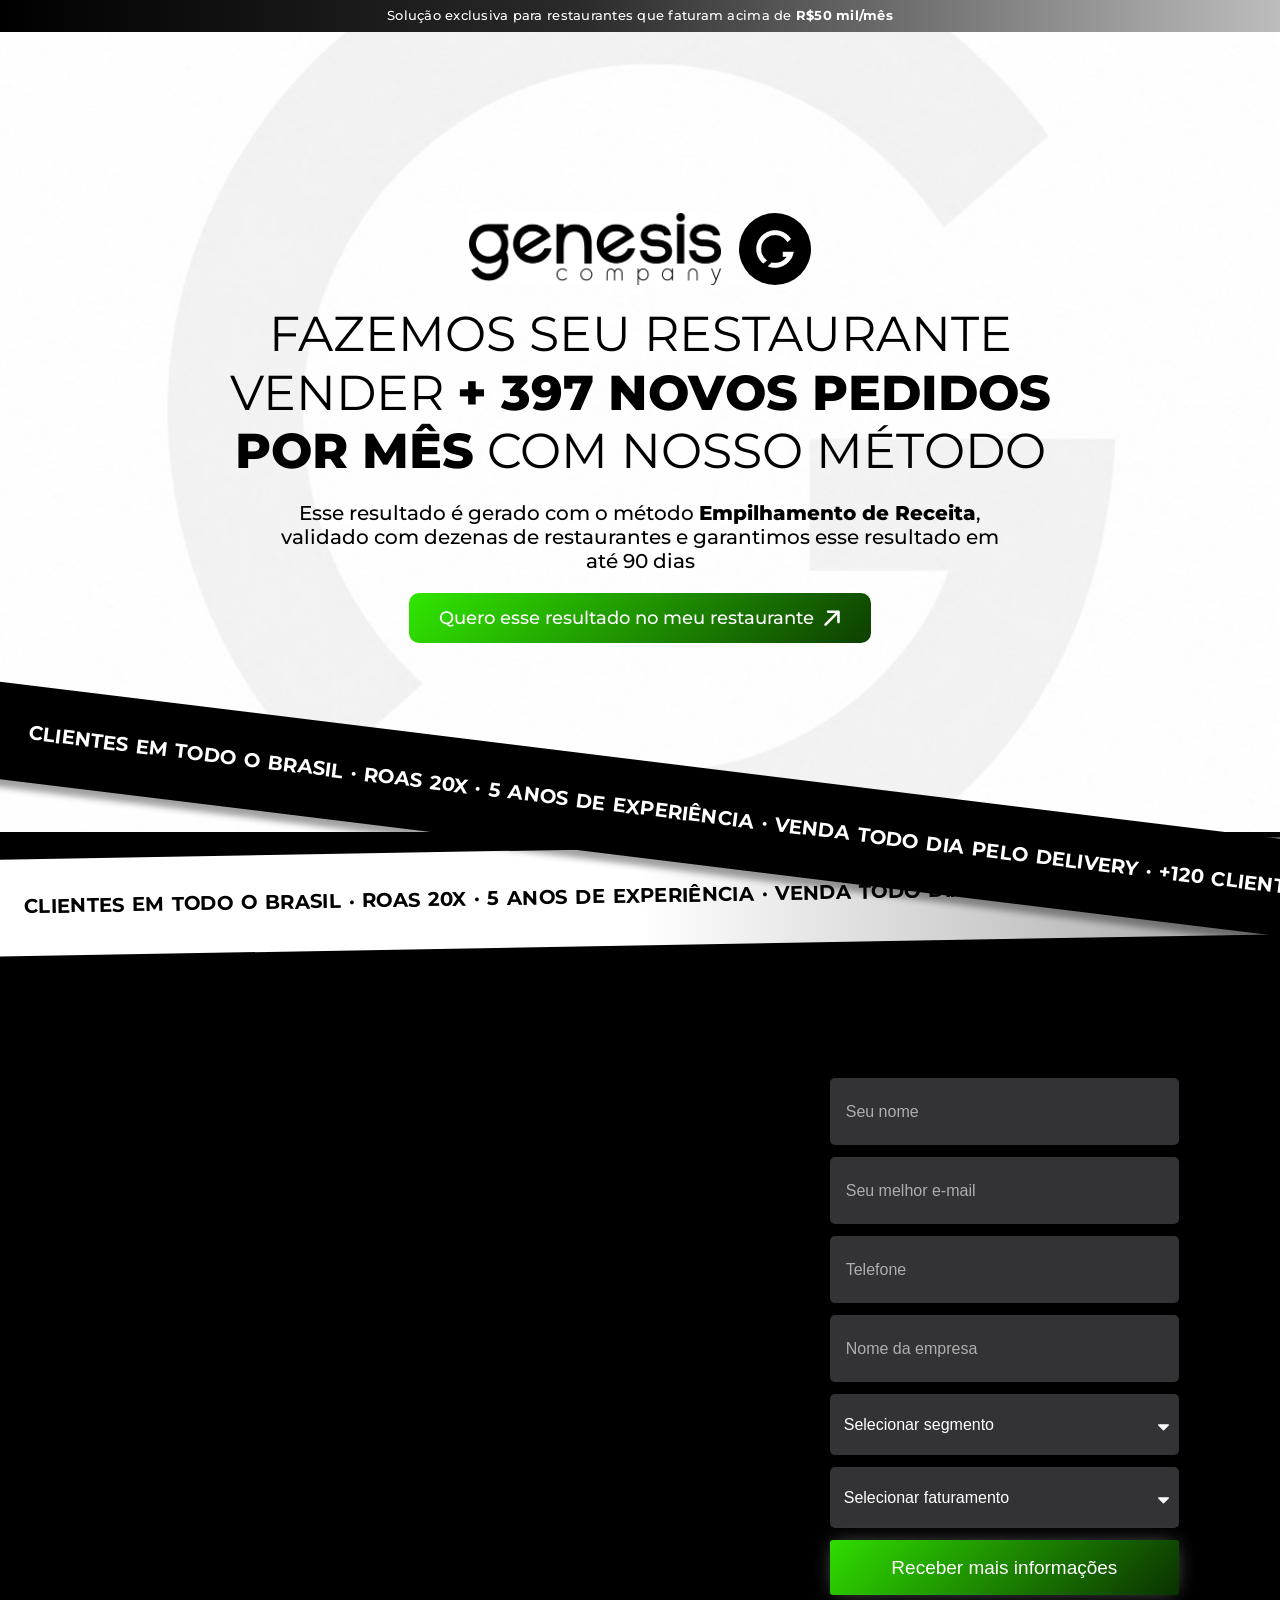
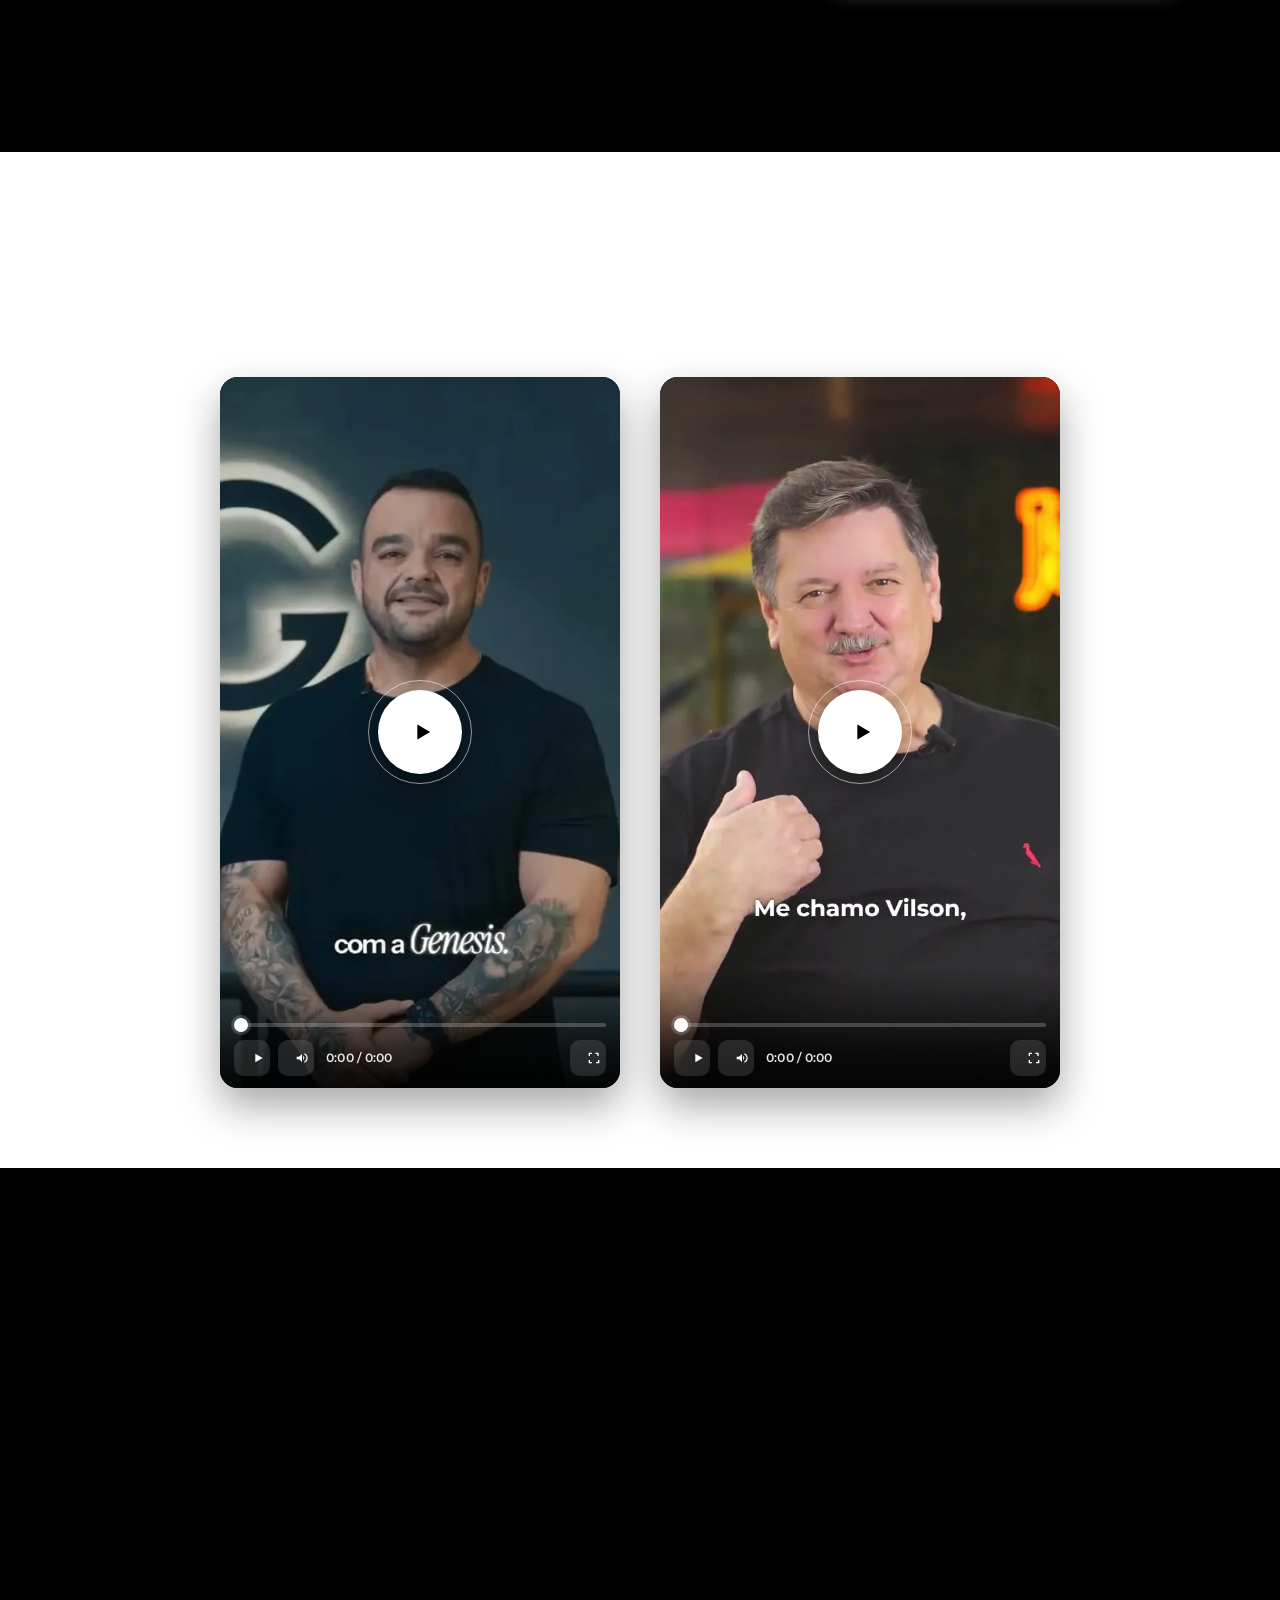
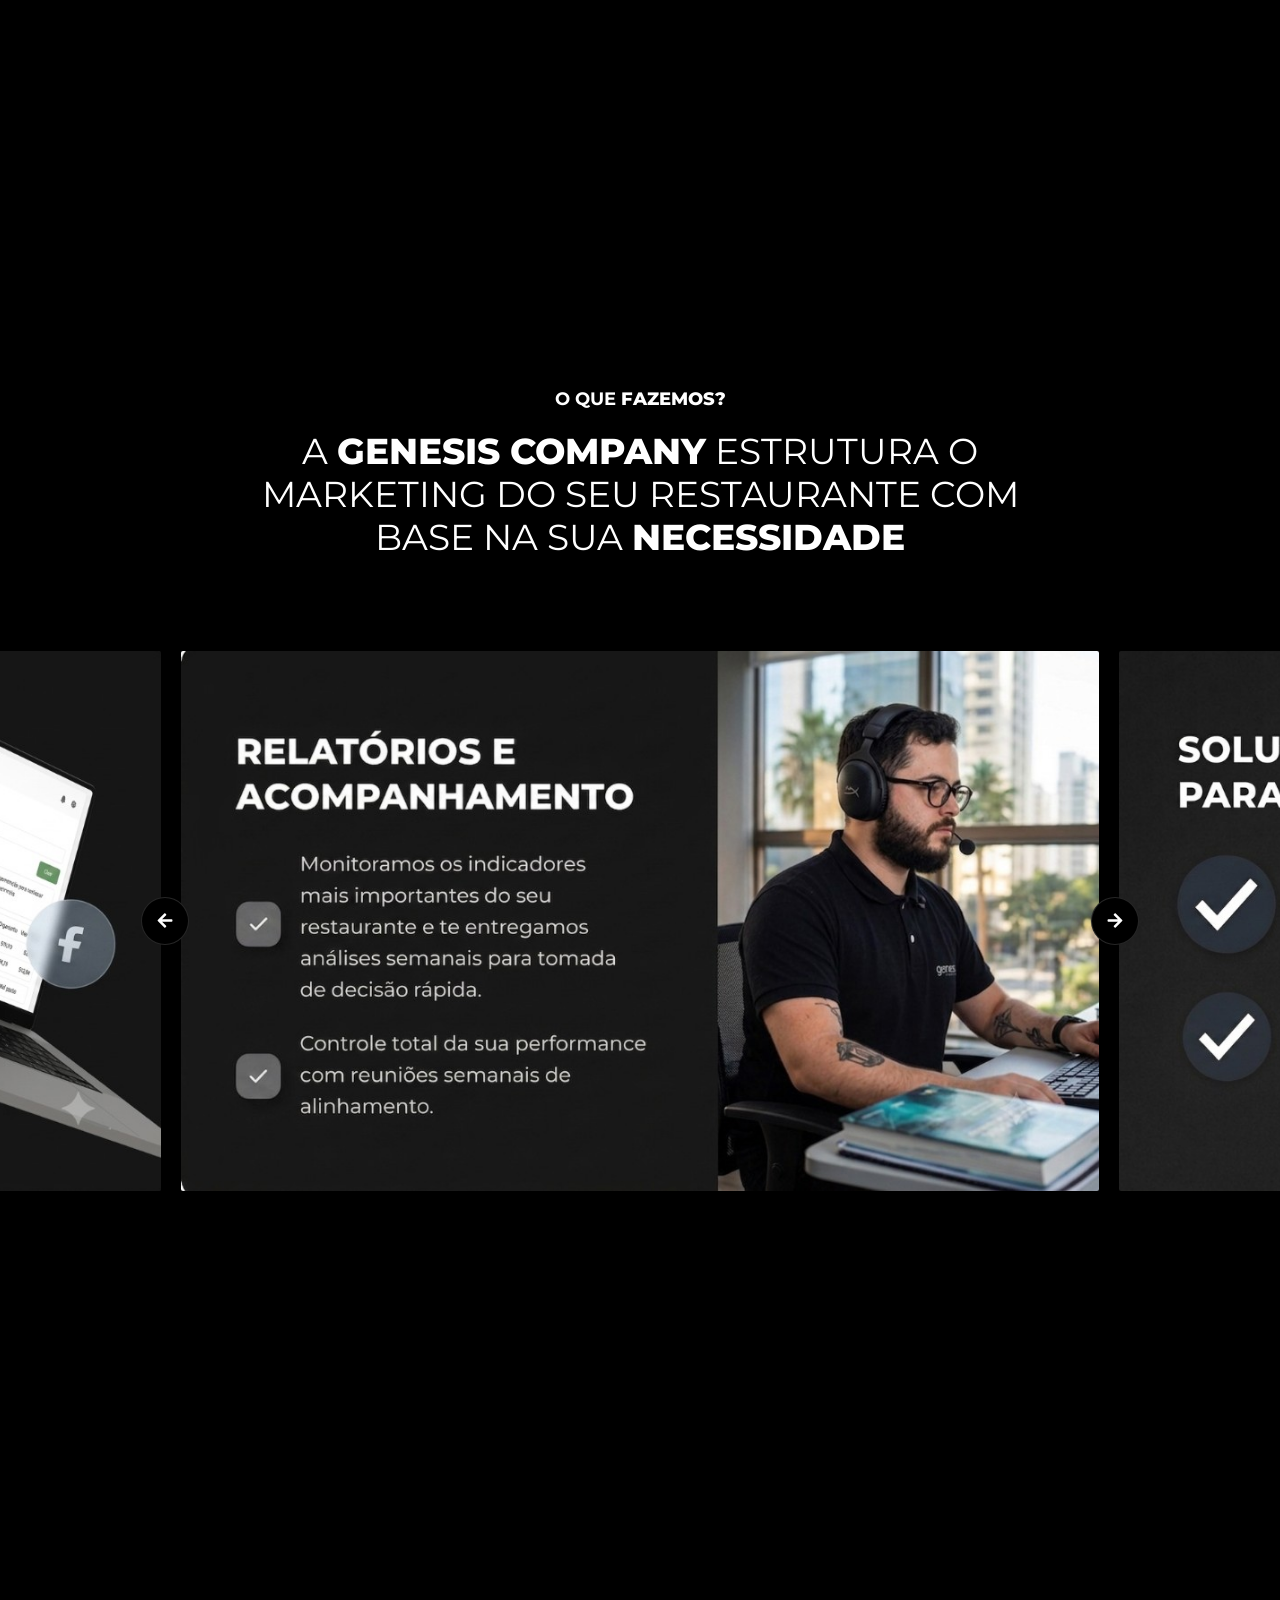
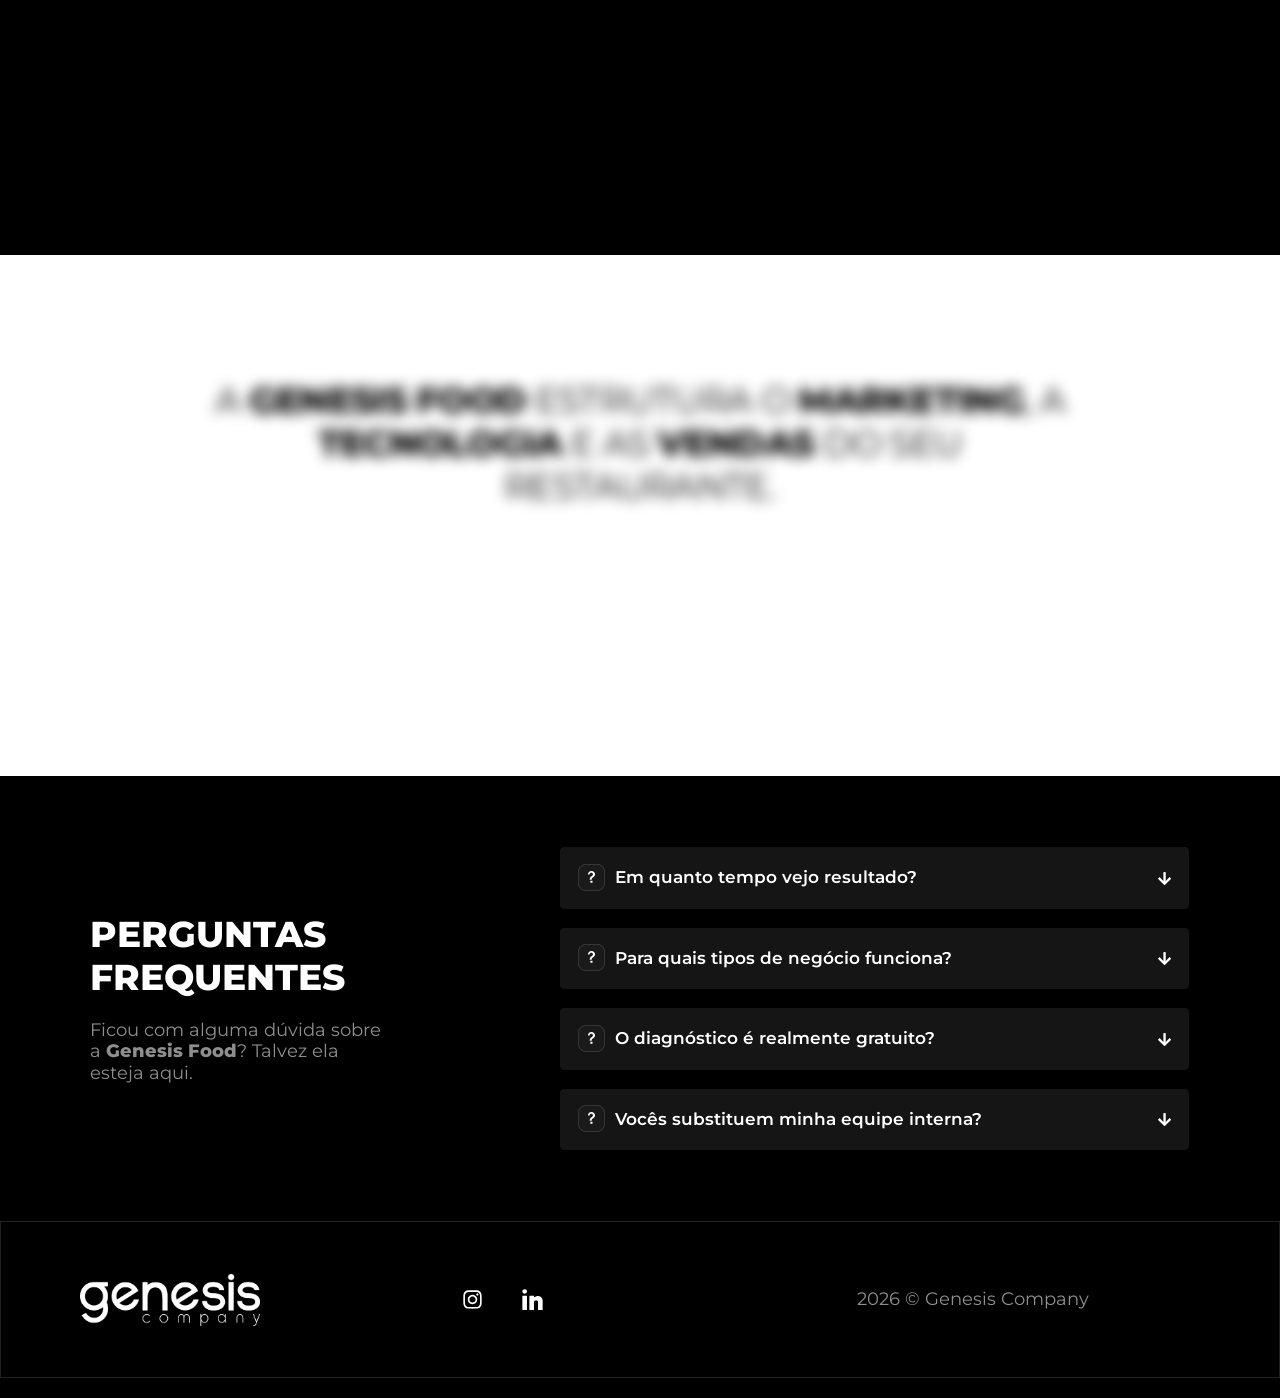
==== commit b356dced: "Fix WhatsApp share preview image to Genesis branding. Co-authored-by: Cursor <cursoragent@cursor.com" ====
--- a/index.html
+++ b/index.html
@@ -2,7 +2,7 @@
 <link rel="preload" as="image" href="./wp-content/uploads/2025/10/hero-bg-g.png" fetchpriority="high">
 <link rel="preconnect" href="https://cdn.jsdelivr.net" crossorigin>
 <link rel="dns-prefetch" href="https://cdn.jsdelivr.net">
-<script data-no-optimize="1">var litespeed_docref=sessionStorage.getItem("litespeed_docref");litespeed_docref&&(Object.defineProperty(document,"referrer",{get:function(){return litespeed_docref}}),sessionStorage.removeItem("litespeed_docref"));</script> <meta charset="UTF-8"><meta name='robots' content='index, follow, max-image-preview:large, max-snippet:-1, max-video-preview:-1' /><title>Marketing para Restaurantes | Genesis Food</title><meta name="description" content="Aumente o movimento do seu restaurante com estratégias de marketing feitas sob medida. Gestão de redes sociais, tráfego pago e cardápio digital." /><link rel="canonical" href="https://foods.companygenesis.com.br/00-lp/" /><meta property="og:locale" content="pt_BR" /><meta property="og:type" content="article" /><meta property="og:title" content="Marketing para Restaurantes | Genesis Food" /><meta property="og:description" content="Aumente o movimento do seu restaurante com estratégias de marketing feitas sob medida. Gestão de redes sociais, tráfego pago e cardápio digital." /><meta property="og:url" content="https://foods.companygenesis.com.br/00-lp/" /><meta property="og:site_name" content="Genesis Company" /><meta property="article:modified_time" content="2026-07-18T01:22:32+00:00" /><meta property="og:image" content="./wp-content/uploads/2026/02/Design-sem-nome.png" /><meta property="og:image:width" content="590" /><meta property="og:image:height" content="292" /><meta property="og:image:type" content="image/png" /><meta name="twitter:card" content="summary_large_image" /><meta name="twitter:title" content="Marketing para Restaurantes | Genesis Food" /><meta name="twitter:label1" content="Est. tempo de leitura" /><meta name="twitter:data1" content="13 minutos" /> <script type="application/ld+json" class="yoast-schema-graph">{"@context":"https:\/\/schema.org","@graph":[{"@type":"WebPage","@id":"https:\/\/foods.companygenesis.com.br\/00-lp\/","url":"https:\/\/foods.companygenesis.com.br\/00-lp\/","name":"Marketing para Restaurantes | Genesis Food","isPartOf":{"@id":"https:\/\/foods.companygenesis.com.br\/#website"},"primaryImageOfPage":{"@id":"https:\/\/foods.companygenesis.com.br\/00-lp\/#primaryimage"},"image":{"@id":"https:\/\/foods.companygenesis.com.br\/00-lp\/#primaryimage"},"thumbnailUrl":".\/wp-content\/uploads\/2025\/10\/logo-genesis.png","datePublished":"2025-10-16T03:11:54+00:00","dateModified":"2026-07-18T01:22:32+00:00","description":"Aumente o movimento do seu restaurante com estratégias de marketing feitas sob medida. Gestão de redes sociais, tráfego pago e cardápio digital.","breadcrumb":{"@id":"https:\/\/foods.companygenesis.com.br\/00-lp\/#breadcrumb"},"inLanguage":"pt-BR","potentialAction":[{"@type":"ReadAction","target":["https:\/\/foods.companygenesis.com.br\/00-lp\/"]}]},{"@type":"ImageObject","inLanguage":"pt-BR","@id":"https:\/\/foods.companygenesis.com.br\/00-lp\/#primaryimage","url":".\/wp-content\/uploads\/2025\/10\/logo-genesis.png","contentUrl":".\/wp-content\/uploads\/2025\/10\/logo-genesis.png","width":513,"height":147},{"@type":"BreadcrumbList","@id":"https:\/\/foods.companygenesis.com.br\/00-lp\/#breadcrumb","itemListElement":[{"@type":"ListItem","position":1,"name":"Início","item":"https:\/\/foods.companygenesis.com.br\/"},{"@type":"ListItem","position":2,"name":"Marketing para Restaurantes | Genesis Food"}]},{"@type":"WebSite","@id":"https:\/\/foods.companygenesis.com.br\/#website","url":"https:\/\/foods.companygenesis.com.br\/","name":"Genesis Company","description":"Aumente seu faturamento através da internet","potentialAction":[{"@type":"SearchAction","target":{"@type":"EntryPoint","urlTemplate":"https:\/\/foods.companygenesis.com.br\/?s={search_term_string}"},"query-input":{"@type":"PropertyValueSpecification","valueRequired":true,"valueName":"search_term_string"}}],"inLanguage":"pt-BR"}]}</script> <link rel="alternate" type="application/rss+xml" title="Feed para Genesis Company &raquo;" href="https://foods.companygenesis.com.br/feed/" /><link rel="alternate" type="application/rss+xml" title="Feed de comentários para Genesis Company &raquo;" href="https://foods.companygenesis.com.br/comments/feed/" /><link rel="alternate" title="oEmbed (JSON)" type="application/json+oembed" href="https://foods.companygenesis.com.br/wp-json/oembed/1.0/embed?url=https%3A%2F%2Ffoods.companygenesis.com.br%2F00-lp%2F" /><link rel="alternate" title="oEmbed (XML)" type="text/xml+oembed" href="https://foods.companygenesis.com.br/wp-json/oembed/1.0/embed?url=https%3A%2F%2Ffoods.companygenesis.com.br%2F00-lp%2F&#038;format=xml" /><style id='wp-img-auto-sizes-contain-inline-css'>img:is([sizes=auto i],[sizes^="auto," i]){contain-intrinsic-size:3000px 1500px}
+<script data-no-optimize="1">var litespeed_docref=sessionStorage.getItem("litespeed_docref");litespeed_docref&&(Object.defineProperty(document,"referrer",{get:function(){return litespeed_docref}}),sessionStorage.removeItem("litespeed_docref"));</script> <meta charset="UTF-8"><meta name='robots' content='index, follow, max-image-preview:large, max-snippet:-1, max-video-preview:-1' /><title>Marketing para Restaurantes | Genesis Food</title><meta name="description" content="Aumente o movimento do seu restaurante com estratégias de marketing feitas sob medida. Gestão de redes sociais, tráfego pago e cardápio digital." /><link rel="canonical" href="https://foods.companygenesis.com.br/" /><meta property="og:locale" content="pt_BR" /><meta property="og:type" content="article" /><meta property="og:title" content="Marketing para Restaurantes | Genesis Food" /><meta property="og:description" content="Aumente o movimento do seu restaurante com estratégias de marketing feitas sob medida. Gestão de redes sociais, tráfego pago e cardápio digital." /><meta property="og:url" content="https://foods.companygenesis.com.br/" /><meta property="og:site_name" content="Genesis Company" /><meta property="article:modified_time" content="2026-07-18T01:22:32+00:00" /><meta property="og:image" content="https://foods.companygenesis.com.br/wp-content/uploads/2025/10/og-genesis-food.png" /><meta property="og:image:width" content="1200" /><meta property="og:image:height" content="630" /><meta property="og:image:type" content="image/png" /><meta name="twitter:card" content="summary_large_image" /><meta name="twitter:image" content="https://foods.companygenesis.com.br/wp-content/uploads/2025/10/og-genesis-food.png" /><meta name="twitter:title" content="Marketing para Restaurantes | Genesis Food" /><meta name="twitter:label1" content="Est. tempo de leitura" /><meta name="twitter:data1" content="13 minutos" /> <script type="application/ld+json" class="yoast-schema-graph">{"@context":"https:\/\/schema.org","@graph":[{"@type":"WebPage","@id":"https:\/\/foods.companygenesis.com.br\/00-lp\/","url":"https:\/\/foods.companygenesis.com.br\/00-lp\/","name":"Marketing para Restaurantes | Genesis Food","isPartOf":{"@id":"https:\/\/foods.companygenesis.com.br\/#website"},"primaryImageOfPage":{"@id":"https:\/\/foods.companygenesis.com.br\/00-lp\/#primaryimage"},"image":{"@id":"https:\/\/foods.companygenesis.com.br\/00-lp\/#primaryimage"},"thumbnailUrl":"https:\/\/foods.companygenesis.com.br\/wp-content\/uploads\/2025\/10\/og-genesis-food.png","datePublished":"2025-10-16T03:11:54+00:00","dateModified":"2026-07-18T01:22:32+00:00","description":"Aumente o movimento do seu restaurante com estratégias de marketing feitas sob medida. Gestão de redes sociais, tráfego pago e cardápio digital.","breadcrumb":{"@id":"https:\/\/foods.companygenesis.com.br\/00-lp\/#breadcrumb"},"inLanguage":"pt-BR","potentialAction":[{"@type":"ReadAction","target":["https:\/\/foods.companygenesis.com.br\/00-lp\/"]}]},{"@type":"ImageObject","inLanguage":"pt-BR","@id":"https:\/\/foods.companygenesis.com.br\/00-lp\/#primaryimage","url":"https:\/\/foods.companygenesis.com.br\/wp-content\/uploads\/2025\/10\/og-genesis-food.png","contentUrl":"https:\/\/foods.companygenesis.com.br\/wp-content\/uploads\/2025\/10\/og-genesis-food.png","width":513,"height":147},{"@type":"BreadcrumbList","@id":"https:\/\/foods.companygenesis.com.br\/00-lp\/#breadcrumb","itemListElement":[{"@type":"ListItem","position":1,"name":"Início","item":"https:\/\/foods.companygenesis.com.br\/"},{"@type":"ListItem","position":2,"name":"Marketing para Restaurantes | Genesis Food"}]},{"@type":"WebSite","@id":"https:\/\/foods.companygenesis.com.br\/#website","url":"https:\/\/foods.companygenesis.com.br\/","name":"Genesis Company","description":"Aumente seu faturamento através da internet","potentialAction":[{"@type":"SearchAction","target":{"@type":"EntryPoint","urlTemplate":"https:\/\/foods.companygenesis.com.br\/?s={search_term_string}"},"query-input":{"@type":"PropertyValueSpecification","valueRequired":true,"valueName":"search_term_string"}}],"inLanguage":"pt-BR"}]}</script> <link rel="alternate" type="application/rss+xml" title="Feed para Genesis Company &raquo;" href="https://foods.companygenesis.com.br/feed/" /><link rel="alternate" type="application/rss+xml" title="Feed de comentários para Genesis Company &raquo;" href="https://foods.companygenesis.com.br/comments/feed/" /><link rel="alternate" title="oEmbed (JSON)" type="application/json+oembed" href="https://foods.companygenesis.com.br/wp-json/oembed/1.0/embed?url=https%3A%2F%2Ffoods.companygenesis.com.br%2F00-lp%2F" /><link rel="alternate" title="oEmbed (XML)" type="text/xml+oembed" href="https://foods.companygenesis.com.br/wp-json/oembed/1.0/embed?url=https%3A%2F%2Ffoods.companygenesis.com.br%2F00-lp%2F&#038;format=xml" /><style id='wp-img-auto-sizes-contain-inline-css'>img:is([sizes=auto i],[sizes^="auto," i]){contain-intrinsic-size:3000px 1500px}
 /*# sourceURL=wp-img-auto-sizes-contain-inline-css */</style><link data-optimized="2" rel="stylesheet" href="./assets/css/main.css" /><style id='global-styles-inline-css'>:root{--wp--preset--aspect-ratio--square: 1;--wp--preset--aspect-ratio--4-3: 4/3;--wp--preset--aspect-ratio--3-4: 3/4;--wp--preset--aspect-ratio--3-2: 3/2;--wp--preset--aspect-ratio--2-3: 2/3;--wp--preset--aspect-ratio--16-9: 16/9;--wp--preset--aspect-ratio--9-16: 9/16;--wp--preset--color--black: #000000;--wp--preset--color--cyan-bluish-gray: #abb8c3;--wp--preset--color--white: #ffffff;--wp--preset--color--pale-pink: #f78da7;--wp--preset--color--vivid-red: #cf2e2e;--wp--preset--color--luminous-vivid-orange: #ff6900;--wp--preset--color--luminous-vivid-amber: #fcb900;--wp--preset--color--light-green-cyan: #7bdcb5;--wp--preset--color--vivid-green-cyan: #00d084;--wp--preset--color--pale-cyan-blue: #8ed1fc;--wp--preset--color--vivid-cyan-blue: #0693e3;--wp--preset--color--vivid-purple: #9b51e0;--wp--preset--gradient--vivid-cyan-blue-to-vivid-purple: linear-gradient(135deg,rgb(6,147,227) 0%,rgb(155,81,224) 100%);--wp--preset--gradient--light-green-cyan-to-vivid-green-cyan: linear-gradient(135deg,rgb(122,220,180) 0%,rgb(0,208,130) 100%);--wp--preset--gradient--luminous-vivid-amber-to-luminous-vivid-orange: linear-gradient(135deg,rgb(252,185,0) 0%,rgb(255,105,0) 100%);--wp--preset--gradient--luminous-vivid-orange-to-vivid-red: linear-gradient(135deg,rgb(255,105,0) 0%,rgb(207,46,46) 100%);--wp--preset--gradient--very-light-gray-to-cyan-bluish-gray: linear-gradient(135deg,rgb(238,238,238) 0%,rgb(169,184,195) 100%);--wp--preset--gradient--cool-to-warm-spectrum: linear-gradient(135deg,rgb(74,234,220) 0%,rgb(151,120,209) 20%,rgb(207,42,186) 40%,rgb(238,44,130) 60%,rgb(251,105,98) 80%,rgb(254,248,76) 100%);--wp--preset--gradient--blush-light-purple: linear-gradient(135deg,rgb(255,206,236) 0%,rgb(152,150,240) 100%);--wp--preset--gradient--blush-bordeaux: linear-gradient(135deg,rgb(254,205,165) 0%,rgb(254,45,45) 50%,rgb(107,0,62) 100%);--wp--preset--gradient--luminous-dusk: linear-gradient(135deg,rgb(255,203,112) 0%,rgb(199,81,192) 50%,rgb(65,88,208) 100%);--wp--preset--gradient--pale-ocean: linear-gradient(135deg,rgb(255,245,203) 0%,rgb(182,227,212) 50%,rgb(51,167,181) 100%);--wp--preset--gradient--electric-grass: linear-gradient(135deg,rgb(202,248,128) 0%,rgb(113,206,126) 100%);--wp--preset--gradient--midnight: linear-gradient(135deg,rgb(2,3,129) 0%,rgb(40,116,252) 100%);--wp--preset--font-size--small: 13px;--wp--preset--font-size--medium: 20px;--wp--preset--font-size--large: 36px;--wp--preset--font-size--x-large: 42px;--wp--preset--spacing--20: 0.44rem;--wp--preset--spacing--30: 0.67rem;--wp--preset--spacing--40: 1rem;--wp--preset--spacing--50: 1.5rem;--wp--preset--spacing--60: 2.25rem;--wp--preset--spacing--70: 3.38rem;--wp--preset--spacing--80: 5.06rem;--wp--preset--shadow--natural: 6px 6px 9px rgba(0, 0, 0, 0.2);--wp--preset--shadow--deep: 12px 12px 50px rgba(0, 0, 0, 0.4);--wp--preset--shadow--sharp: 6px 6px 0px rgba(0, 0, 0, 0.2);--wp--preset--shadow--outlined: 6px 6px 0px -3px rgb(255, 255, 255), 6px 6px rgb(0, 0, 0);--wp--preset--shadow--crisp: 6px 6px 0px rgb(0, 0, 0);}:root { --wp--style--global--content-size: 800px;--wp--style--global--wide-size: 1200px; }:where(body) { margin: 0; }.wp-site-blocks > .alignleft { float: left; margin-right: 2em; }.wp-site-blocks > .alignright { float: right; margin-left: 2em; }.wp-site-blocks > .aligncenter { justify-content: center; margin-left: auto; margin-right: auto; }:where(.wp-site-blocks) > * { margin-block-start: 24px; margin-block-end: 0; }:where(.wp-site-blocks) > :first-child { margin-block-start: 0; }:where(.wp-site-blocks) > :last-child { margin-block-end: 0; }:root { --wp--style--block-gap: 24px; }:root :where(.is-layout-flow) > :first-child{margin-block-start: 0;}:root :where(.is-layout-flow) > :last-child{margin-block-end: 0;}:root :where(.is-layout-flow) > *{margin-block-start: 24px;margin-block-end: 0;}:root :where(.is-layout-constrained) > :first-child{margin-block-start: 0;}:root :where(.is-layout-constrained) > :last-child{margin-block-end: 0;}:root :where(.is-layout-constrained) > *{margin-block-start: 24px;margin-block-end: 0;}:root :where(.is-layout-flex){gap: 24px;}:root :where(.is-layout-grid){gap: 24px;}.is-layout-flow > .alignleft{float: left;margin-inline-start: 0;margin-inline-end: 2em;}.is-layout-flow > .alignright{float: right;margin-inline-start: 2em;margin-inline-end: 0;}.is-layout-flow > .aligncenter{margin-left: auto !important;margin-right: auto !important;}.is-layout-constrained > .alignleft{float: left;margin-inline-start: 0;margin-inline-end: 2em;}.is-layout-constrained > .alignright{float: right;margin-inline-start: 2em;margin-inline-end: 0;}.is-layout-constrained > .aligncenter{margin-left: auto !important;margin-right: auto !important;}.is-layout-constrained > :where(:not(.alignleft):not(.alignright):not(.alignfull)){max-width: var(--wp--style--global--content-size);margin-left: auto !important;margin-right: auto !important;}.is-layout-constrained > .alignwide{max-width: var(--wp--style--global--wide-size);}body .is-layout-flex{display: flex;}.is-layout-flex{flex-wrap: wrap;align-items: center;}.is-layout-flex > :is(*, div){margin: 0;}body .is-layout-grid{display: grid;}.is-layout-grid > :is(*, div){margin: 0;}body{padding-top: 0px;padding-right: 0px;padding-bottom: 0px;padding-left: 0px;}a:where(:not(.wp-element-button)){text-decoration: underline;}:root :where(.wp-element-button, .wp-block-button__link){background-color: #32373c;border-width: 0;color: #fff;font-family: inherit;font-size: inherit;font-style: inherit;font-weight: inherit;letter-spacing: inherit;line-height: inherit;padding-top: calc(0.667em + 2px);padding-right: calc(1.333em + 2px);padding-bottom: calc(0.667em + 2px);padding-left: calc(1.333em + 2px);text-decoration: none;text-transform: inherit;}.has-black-color{color: var(--wp--preset--color--black) !important;}.has-cyan-bluish-gray-color{color: var(--wp--preset--color--cyan-bluish-gray) !important;}.has-white-color{color: var(--wp--preset--color--white) !important;}.has-pale-pink-color{color: var(--wp--preset--color--pale-pink) !important;}.has-vivid-red-color{color: var(--wp--preset--color--vivid-red) !important;}.has-luminous-vivid-orange-color{color: var(--wp--preset--color--luminous-vivid-orange) !important;}.has-luminous-vivid-amber-color{color: var(--wp--preset--color--luminous-vivid-amber) !important;}.has-light-green-cyan-color{color: var(--wp--preset--color--light-green-cyan) !important;}.has-vivid-green-cyan-color{color: var(--wp--preset--color--vivid-green-cyan) !important;}.has-pale-cyan-blue-color{color: var(--wp--preset--color--pale-cyan-blue) !important;}.has-vivid-cyan-blue-color{color: var(--wp--preset--color--vivid-cyan-blue) !important;}.has-vivid-purple-color{color: var(--wp--preset--color--vivid-purple) !important;}.has-black-background-color{background-color: var(--wp--preset--color--black) !important;}.has-cyan-bluish-gray-background-color{background-color: var(--wp--preset--color--cyan-bluish-gray) !important;}.has-white-background-color{background-color: var(--wp--preset--color--white) !important;}.has-pale-pink-background-color{background-color: var(--wp--preset--color--pale-pink) !important;}.has-vivid-red-background-color{background-color: var(--wp--preset--color--vivid-red) !important;}.has-luminous-vivid-orange-background-color{background-color: var(--wp--preset--color--luminous-vivid-orange) !important;}.has-luminous-vivid-amber-background-color{background-color: var(--wp--preset--color--luminous-vivid-amber) !important;}.has-light-green-cyan-background-color{background-color: var(--wp--preset--color--light-green-cyan) !important;}.has-vivid-green-cyan-background-color{background-color: var(--wp--preset--color--vivid-green-cyan) !important;}.has-pale-cyan-blue-background-color{background-color: var(--wp--preset--color--pale-cyan-blue) !important;}.has-vivid-cyan-blue-background-color{background-color: var(--wp--preset--color--vivid-cyan-blue) !important;}.has-vivid-purple-background-color{background-color: var(--wp--preset--color--vivid-purple) !important;}.has-black-border-color{border-color: var(--wp--preset--color--black) !important;}.has-cyan-bluish-gray-border-color{border-color: var(--wp--preset--color--cyan-bluish-gray) !important;}.has-white-border-color{border-color: var(--wp--preset--color--white) !important;}.has-pale-pink-border-color{border-color: var(--wp--preset--color--pale-pink) !important;}.has-vivid-red-border-color{border-color: var(--wp--preset--color--vivid-red) !important;}.has-luminous-vivid-orange-border-color{border-color: var(--wp--preset--color--luminous-vivid-orange) !important;}.has-luminous-vivid-amber-border-color{border-color: var(--wp--preset--color--luminous-vivid-amber) !important;}.has-light-green-cyan-border-color{border-color: var(--wp--preset--color--light-green-cyan) !important;}.has-vivid-green-cyan-border-color{border-color: var(--wp--preset--color--vivid-green-cyan) !important;}.has-pale-cyan-blue-border-color{border-color: var(--wp--preset--color--pale-cyan-blue) !important;}.has-vivid-cyan-blue-border-color{border-color: var(--wp--preset--color--vivid-cyan-blue) !important;}.has-vivid-purple-border-color{border-color: var(--wp--preset--color--vivid-purple) !important;}.has-vivid-cyan-blue-to-vivid-purple-gradient-background{background: var(--wp--preset--gradient--vivid-cyan-blue-to-vivid-purple) !important;}.has-light-green-cyan-to-vivid-green-cyan-gradient-background{background: var(--wp--preset--gradient--light-green-cyan-to-vivid-green-cyan) !important;}.has-luminous-vivid-amber-to-luminous-vivid-orange-gradient-background{background: var(--wp--preset--gradient--luminous-vivid-amber-to-luminous-vivid-orange) !important;}.has-luminous-vivid-orange-to-vivid-red-gradient-background{background: var(--wp--preset--gradient--luminous-vivid-orange-to-vivid-red) !important;}.has-very-light-gray-to-cyan-bluish-gray-gradient-background{background: var(--wp--preset--gradient--very-light-gray-to-cyan-bluish-gray) !important;}.has-cool-to-warm-spectrum-gradient-background{background: var(--wp--preset--gradient--cool-to-warm-spectrum) !important;}.has-blush-light-purple-gradient-background{background: var(--wp--preset--gradient--blush-light-purple) !important;}.has-blush-bordeaux-gradient-background{background: var(--wp--preset--gradient--blush-bordeaux) !important;}.has-luminous-dusk-gradient-background{background: var(--wp--preset--gradient--luminous-dusk) !important;}.has-pale-ocean-gradient-background{background: var(--wp--preset--gradient--pale-ocean) !important;}.has-electric-grass-gradient-background{background: var(--wp--preset--gradient--electric-grass) !important;}.has-midnight-gradient-background{background: var(--wp--preset--gradient--midnight) !important;}.has-small-font-size{font-size: var(--wp--preset--font-size--small) !important;}.has-medium-font-size{font-size: var(--wp--preset--font-size--medium) !important;}.has-large-font-size{font-size: var(--wp--preset--font-size--large) !important;}.has-x-large-font-size{font-size: var(--wp--preset--font-size--x-large) !important;}
 :root :where(.wp-block-pullquote){font-size: 1.5em;line-height: 1.6;}
 /*# sourceURL=global-styles-inline-css */</style><style id='hide_field_class_style-inline-css'>.cfef-hidden , .cfef-hidden-step-field {
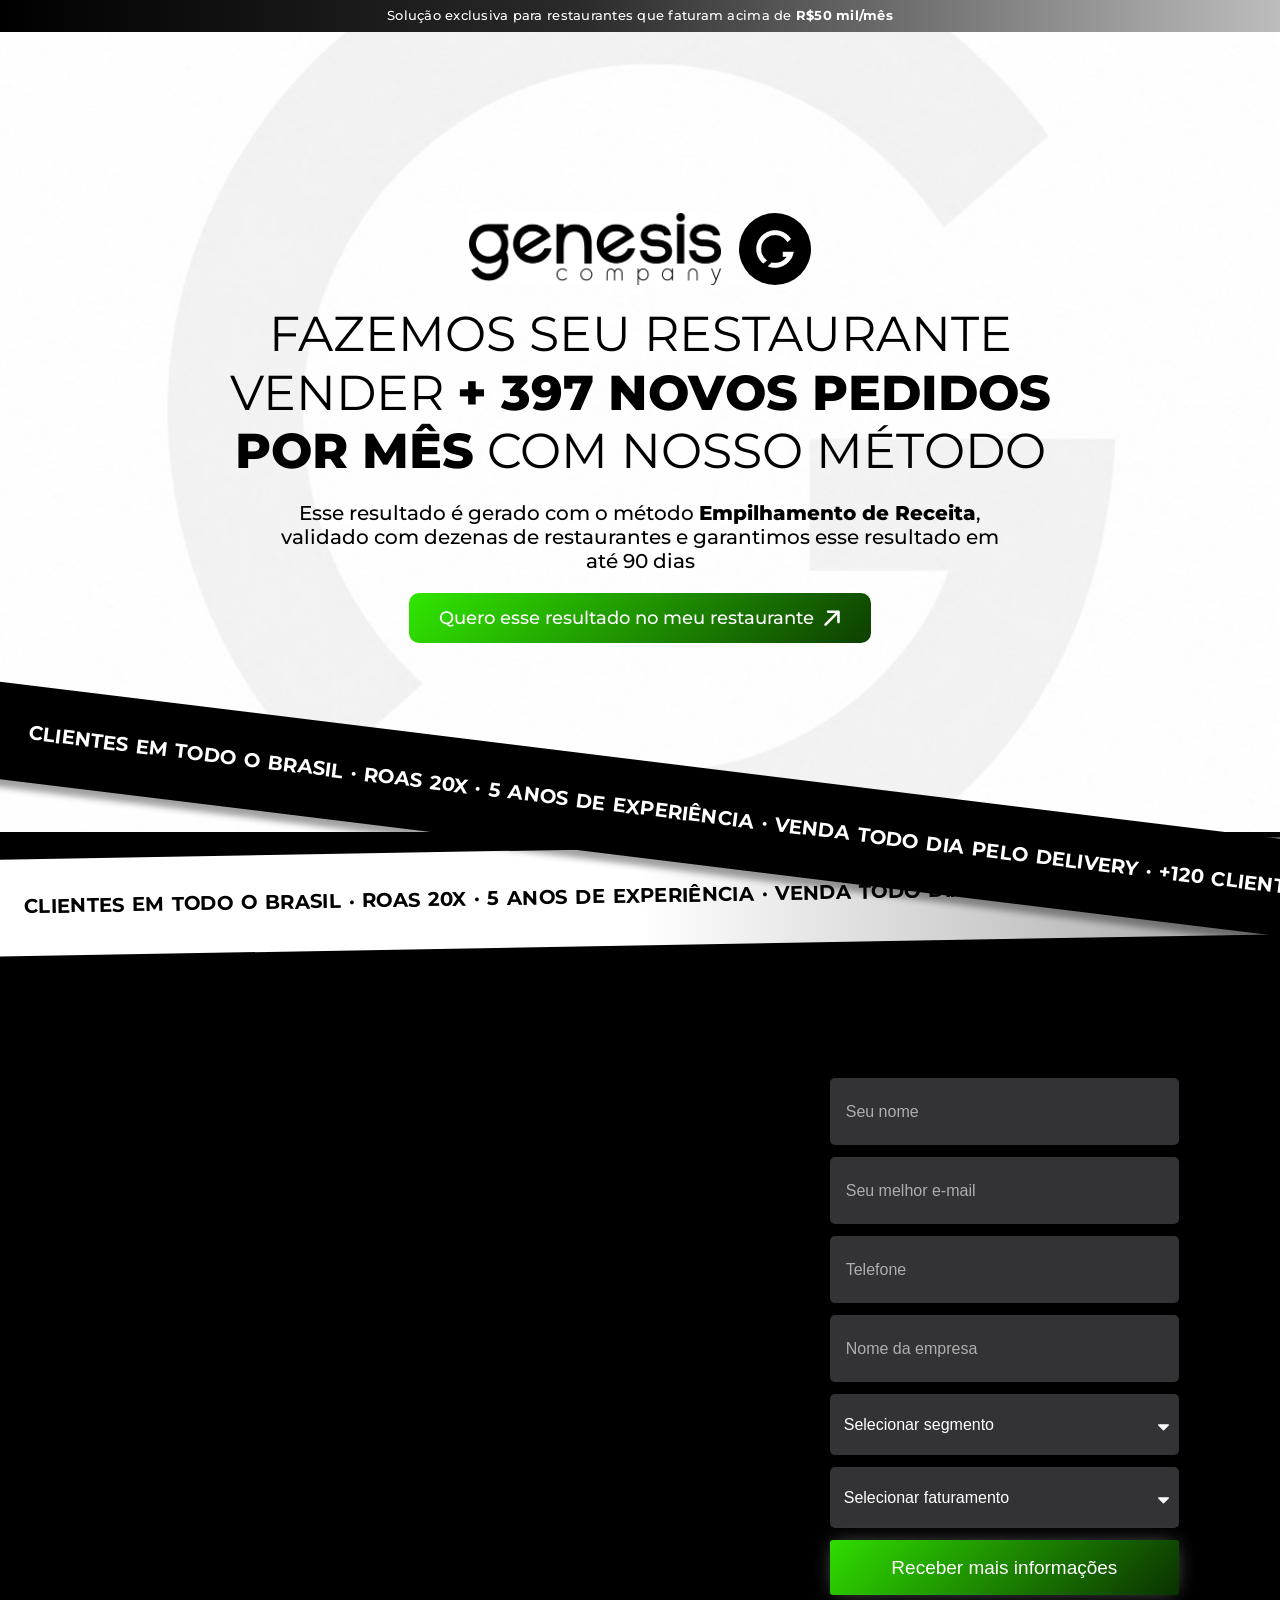
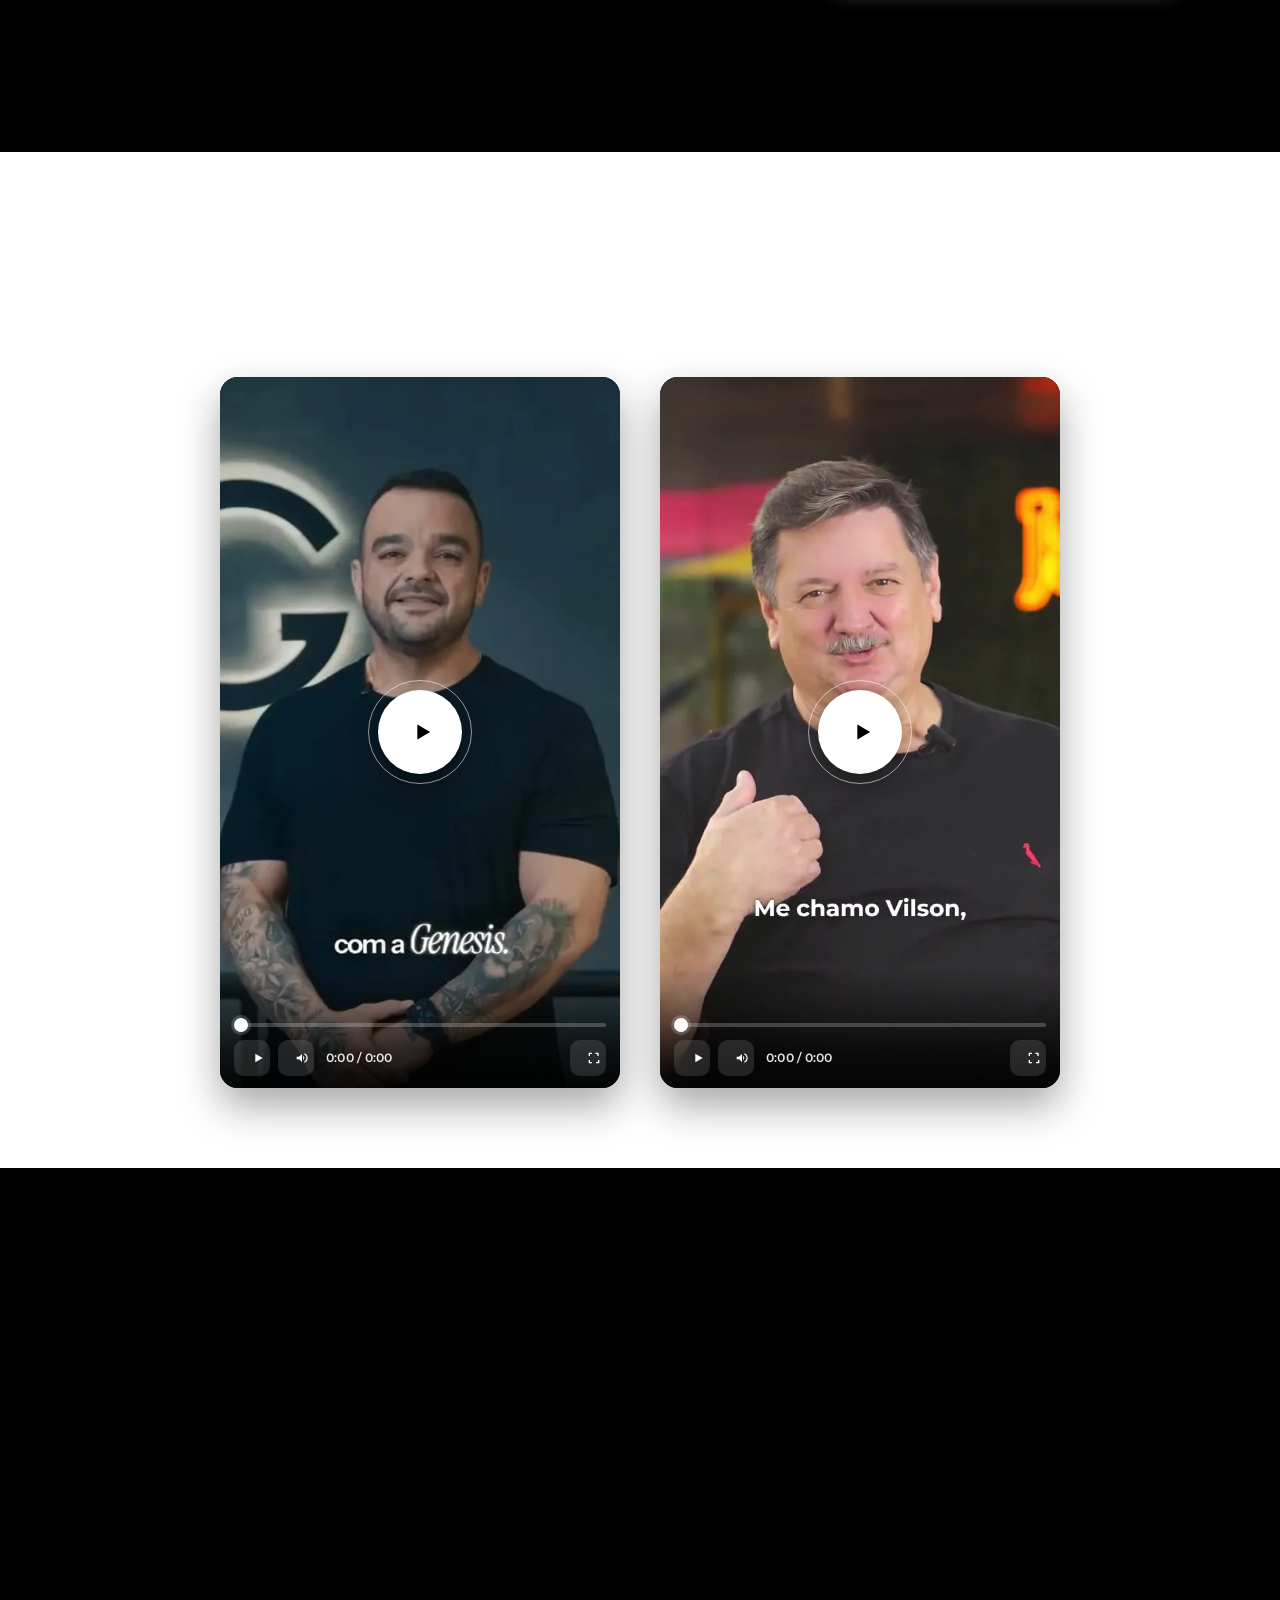
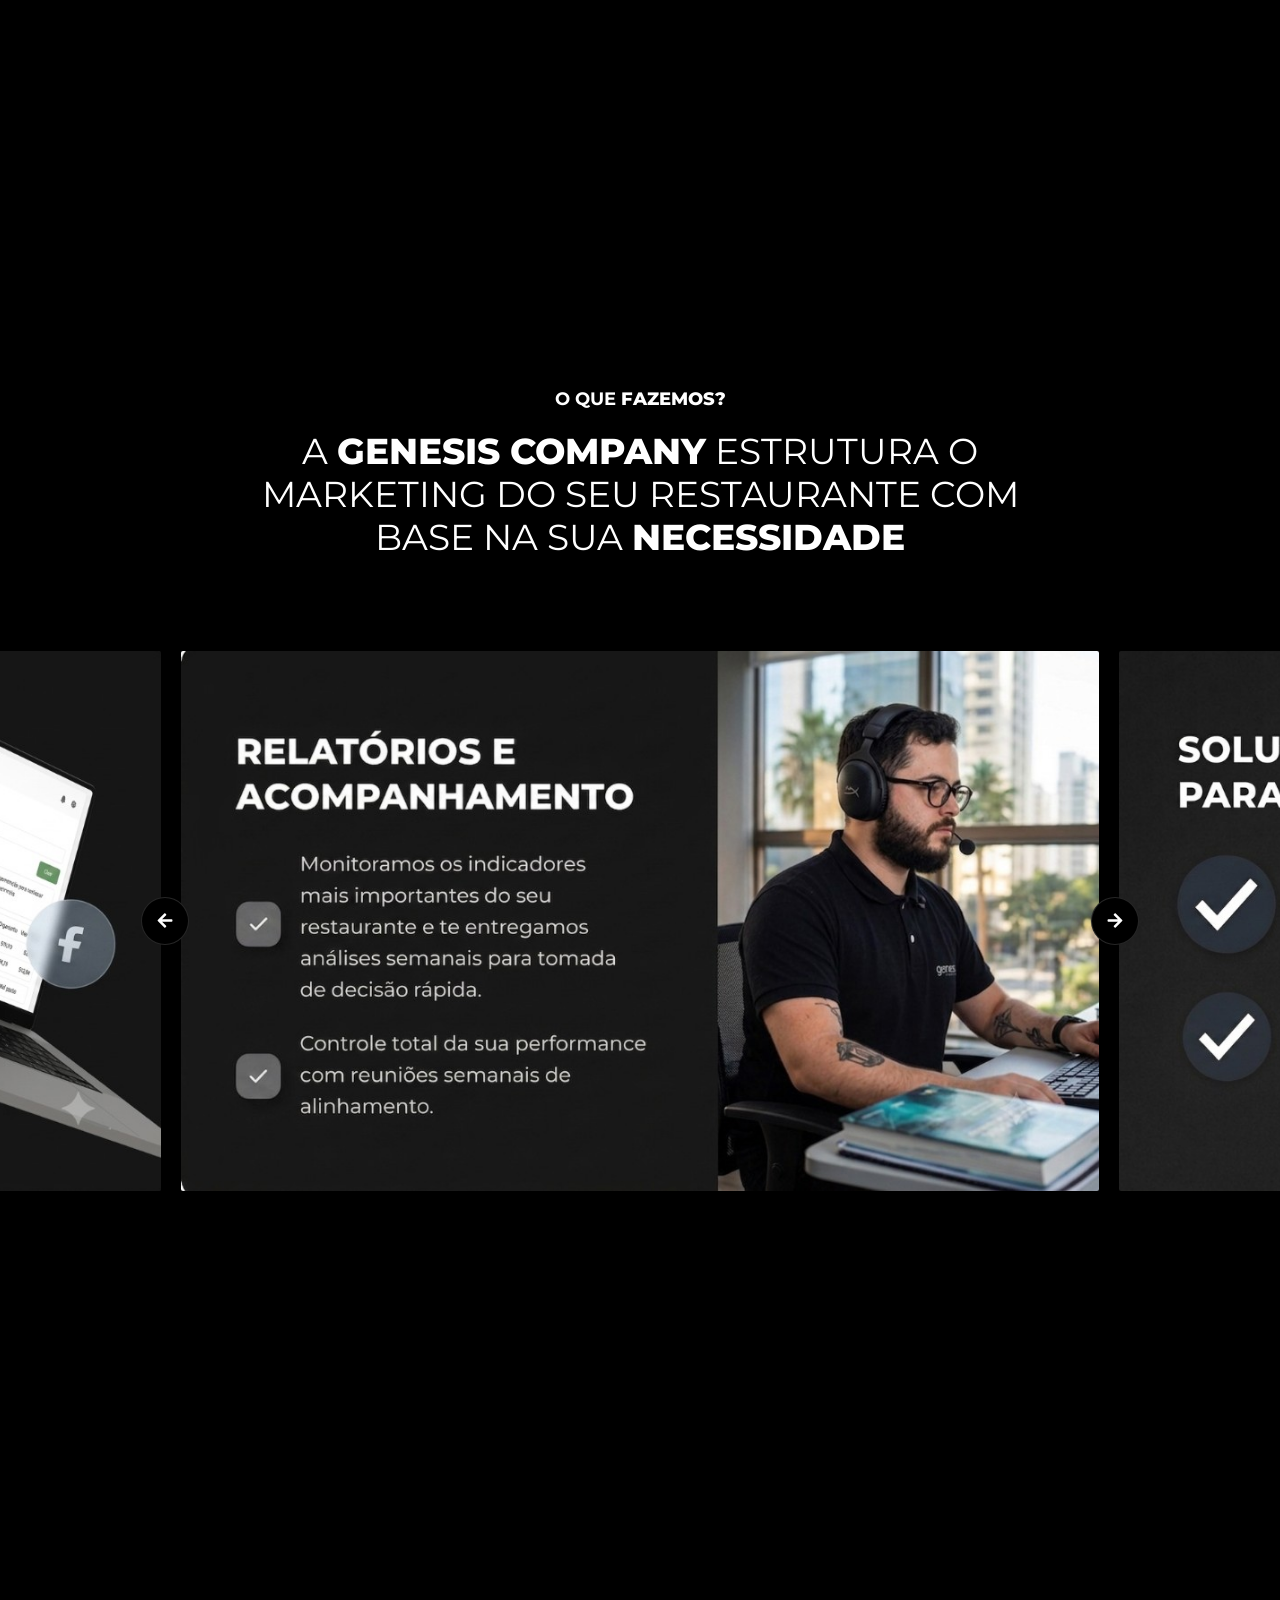
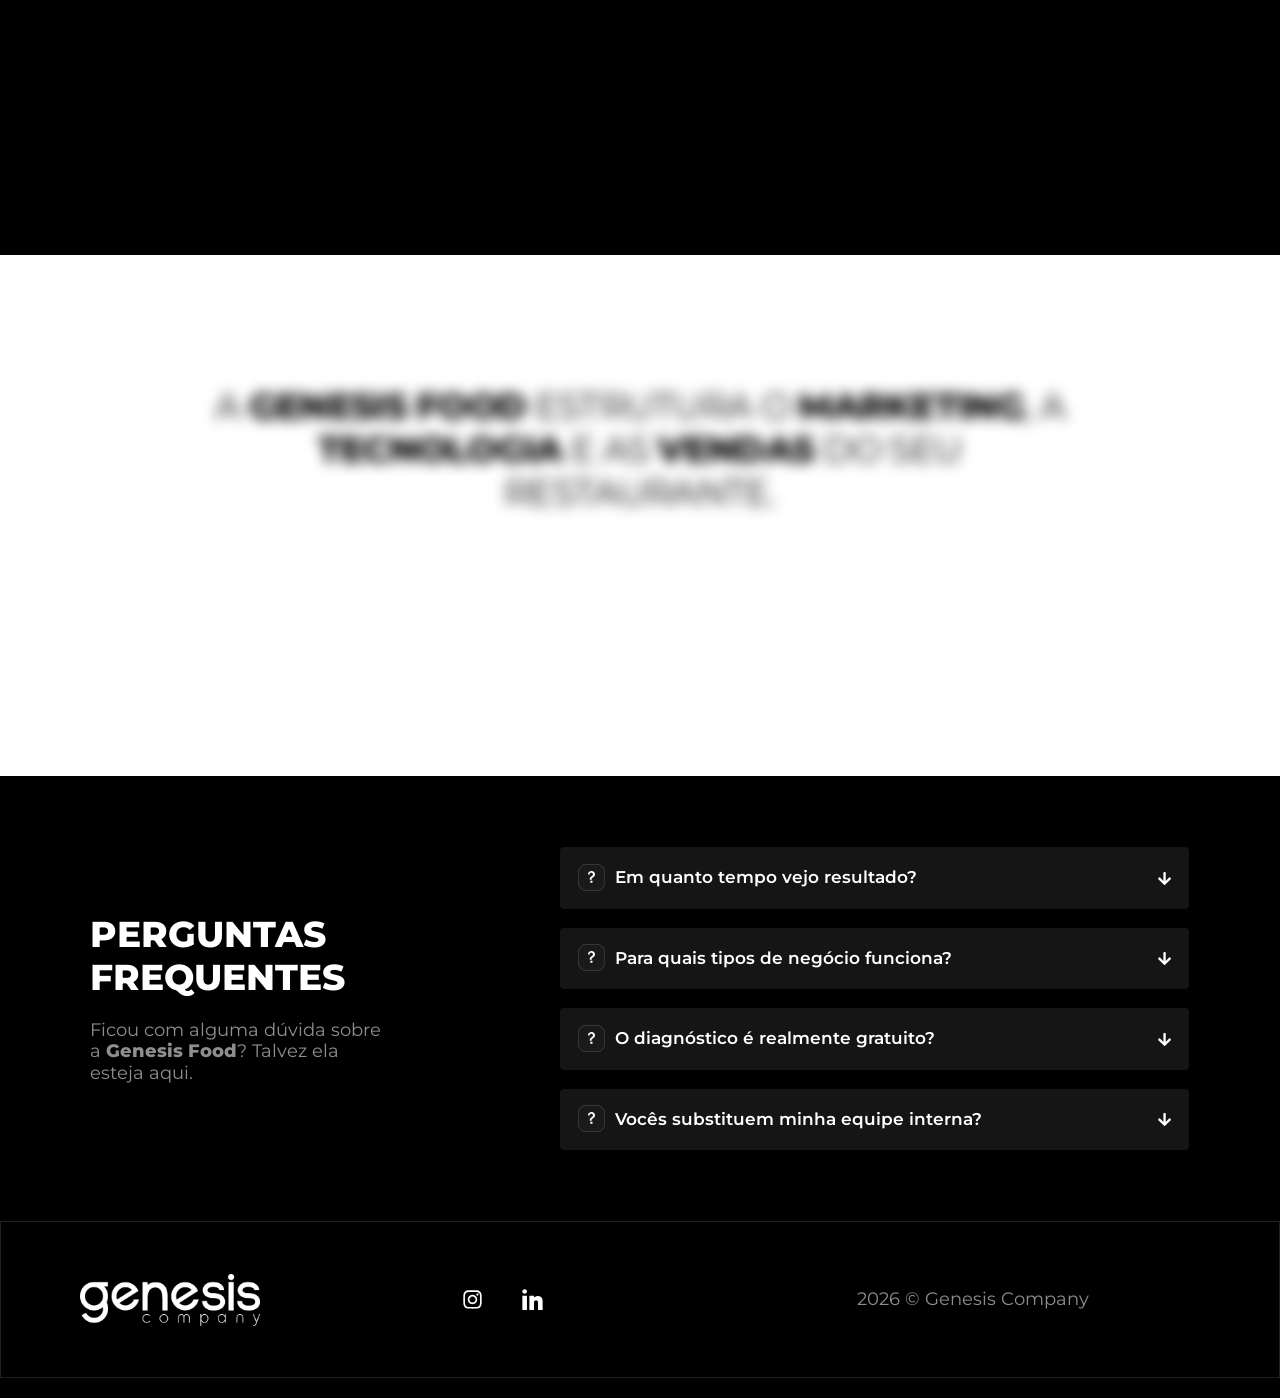
==== commit 8cbe06f7: "Bridge Cal.com bookings to GHL via Vercel webhook API. Co-authored-by: Cursor <cursoragent@cursor.co" ====
--- a/index.html
+++ b/index.html
@@ -1182,7 +1182,12 @@
       if (label) label.textContent = "Enviando...";
       try {
         await submitLeadForm(values);
-        window.location.assign(THANKS_URL);
+        var q = new URLSearchParams({
+          email: values.email,
+          nome: values.nome,
+          whatsapp: values.whatsapp,
+        });
+        window.location.assign(THANKS_URL + "?" + q.toString());
       } catch (err) {
         if (label) label.textContent = "Receber mais informações";
         if (btn) btn.disabled = false;
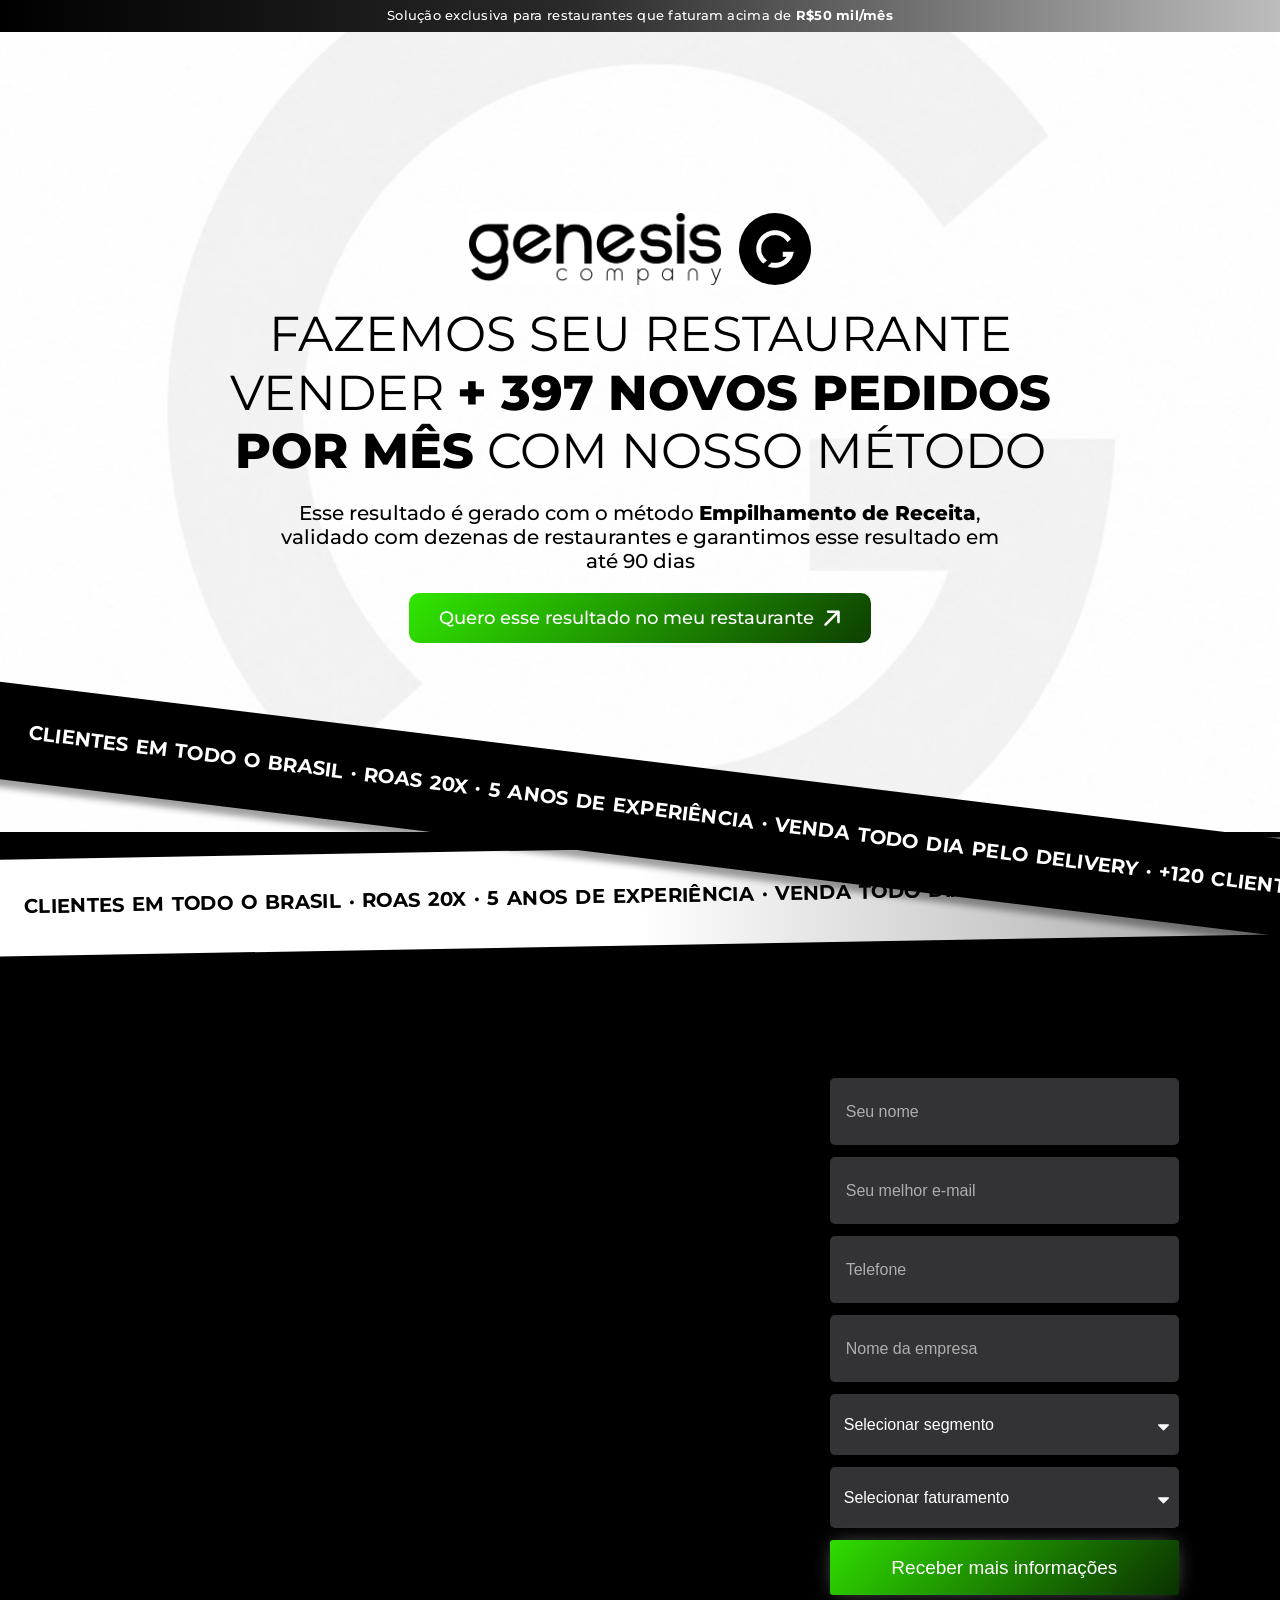
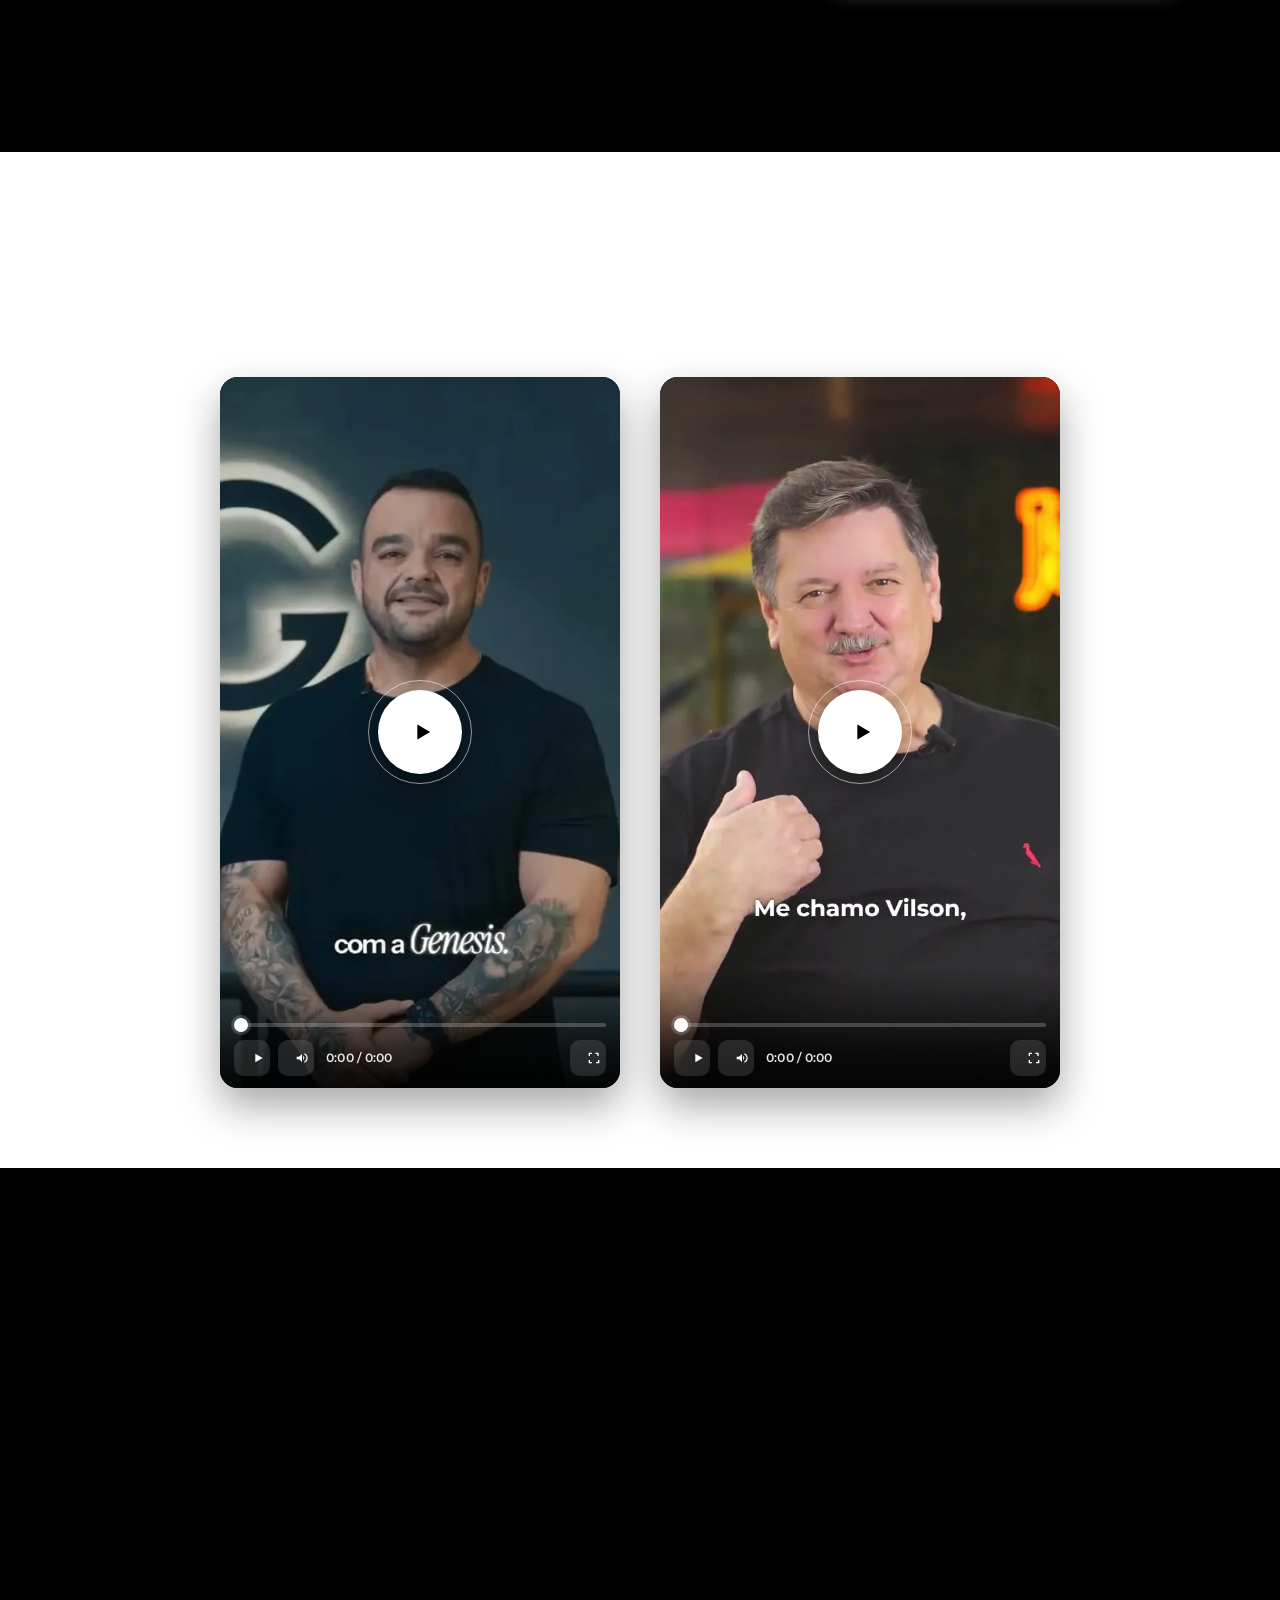
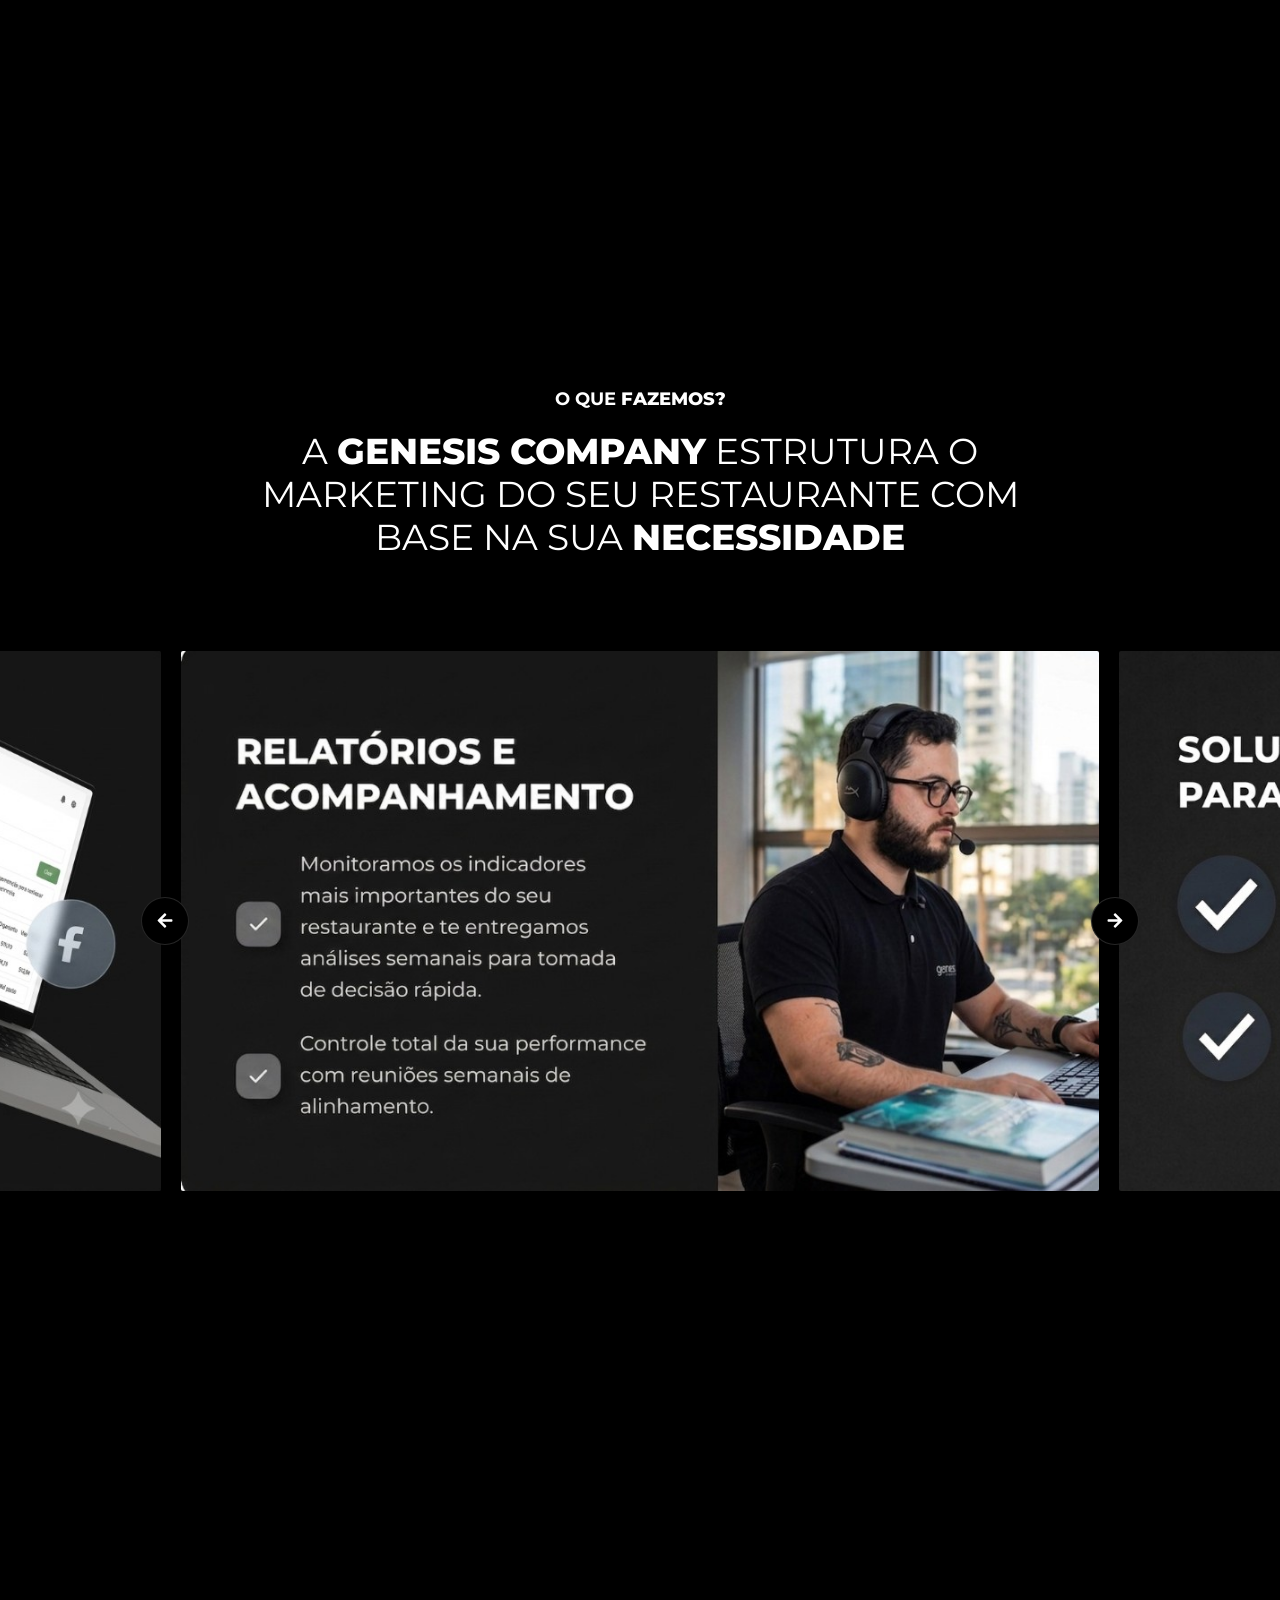
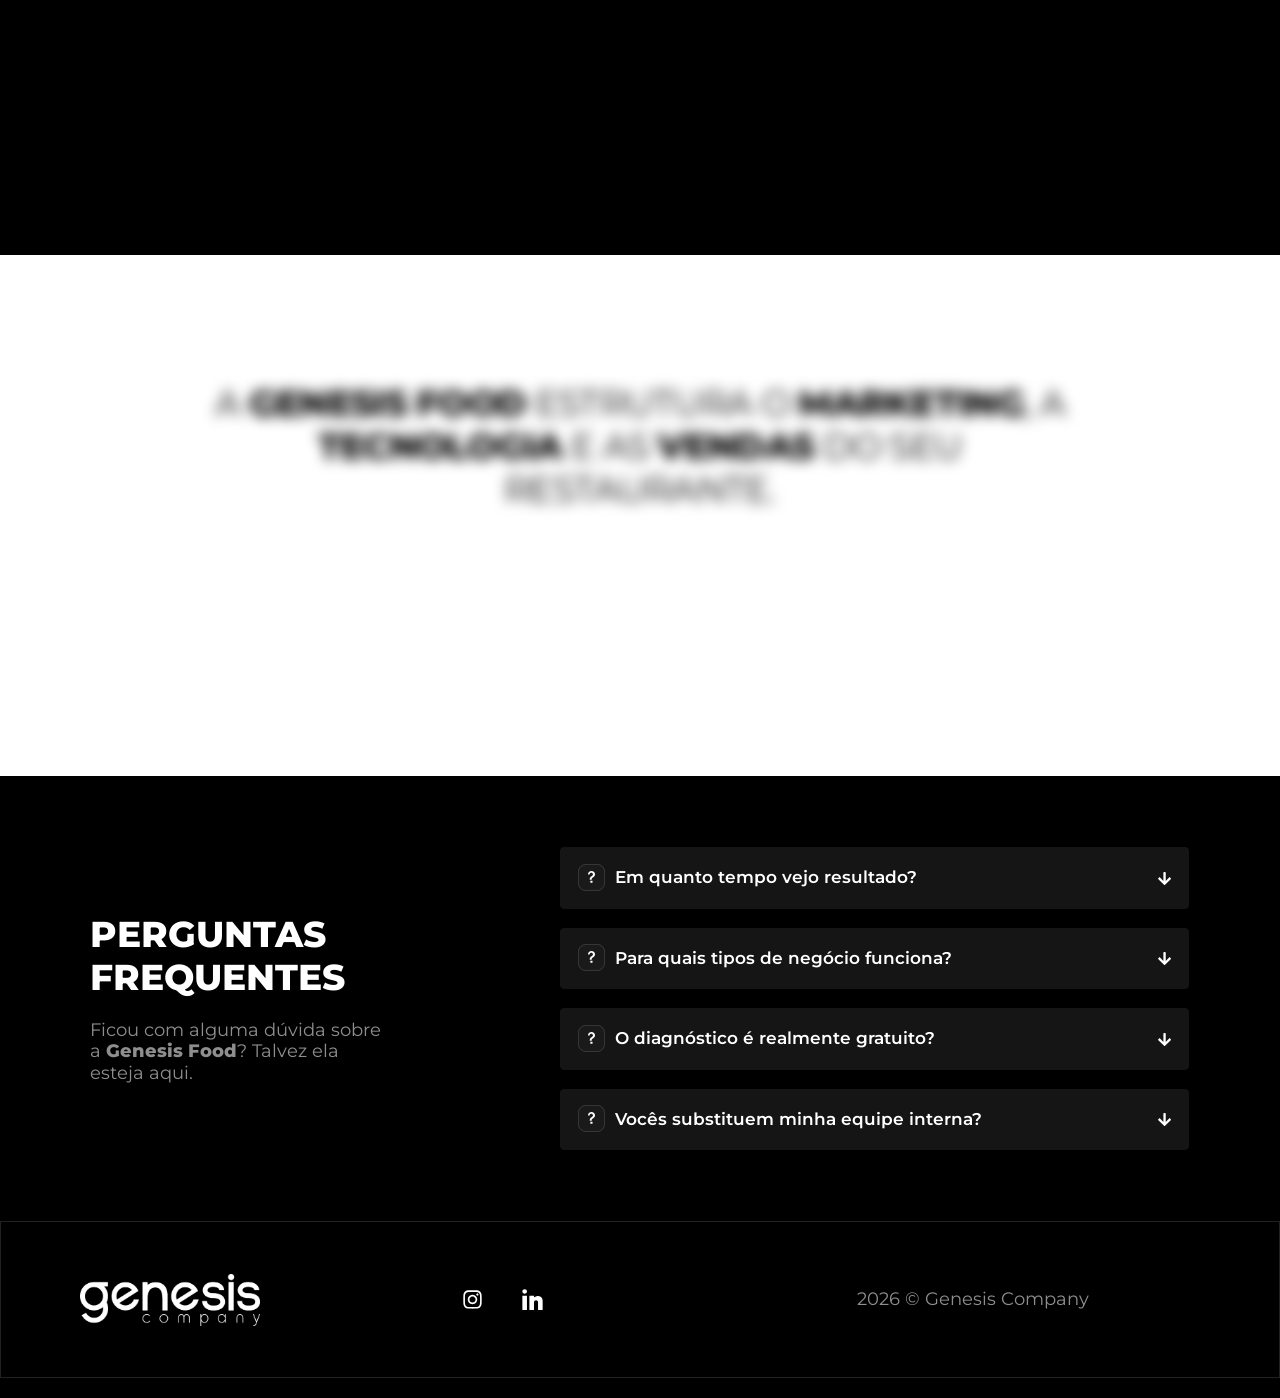
==== commit c7fae645: "Apply MQL tag only for revenue above Até R$50 mil after 3min GHL lookup. Co-authored-by: Cursor <cur" ====
--- a/index.html
+++ b/index.html
@@ -1062,11 +1062,17 @@
     "https://script.google.com/macros/s/AKfycbzsi3ptbQUBGXwULTfNdru30BLRUiGD_DTSz-1UkU_y6NrT0obKNIIFM4uAN8Sg1VHx/exec";
   const GHL_WEBHOOK =
     "https://services.leadconnectorhq.com/hooks/3PX64HuGchlu0IkZet5Z/webhook-trigger/YXnc32VOmV3WvZmpuQfs";
+  const TAG_MQL_URL = "https://genesis-food-lp.vercel.app/api/tag-mql";
   const SOURCE = "Landing Page Genesis Food";
   const THANKS_URL = "./obrigado.html";
+  const NON_MQL_FATURAMENTO = "Até R$ 50 mil";
   const UTM_KEYS = [
     "utm_source", "utm_medium", "utm_campaign", "utm_id", "utm_term", "utm_content",
   ];
+
+  function isMqlFaturamento(faturamento) {
+    return String(faturamento || "").trim() !== NON_MQL_FATURAMENTO;
+  }
 
   function captureUtms() {
     const params = new URLSearchParams(window.location.search);
@@ -1101,6 +1107,7 @@
   async function submitLeadForm(values) {
     const utms = getUtms();
     const timestamp = new Date().toLocaleString("pt-BR");
+    const mql = isMqlFaturamento(values.faturamento);
     const sheetsPayload = {
       timestamp,
       nome: values.nome,
@@ -1109,6 +1116,7 @@
       empresa: values.empresa,
       faturamento: values.faturamento,
       segmento: values.segmento,
+      mql: mql ? "sim" : "nao",
       ...utms,
     };
     const ghlPayload = {
@@ -1120,6 +1128,9 @@
       segment: values.segmento,
       source: SOURCE,
       timestamp,
+      is_mql: mql,
+      mql: mql,
+      tags: mql ? ["MQL"] : [],
       utm_source: utms.utm_source,
       utm_medium: utms.utm_medium,
       utm_campaign: utms.utm_campaign,
@@ -1139,6 +1150,28 @@
         body: JSON.stringify(ghlPayload),
       }),
     ]);
+    // Agenda tag MQL via API ~3 min depois (só se faturamento da 2ª opção pra cima)
+    if (mql) {
+      try {
+        try {
+          sessionStorage.setItem("gf_mql_scheduled_" + values.email.toLowerCase(), "1");
+        } catch (e) {}
+        fetch(TAG_MQL_URL, {
+          method: "POST",
+          headers: { "Content-Type": "application/json" },
+          body: JSON.stringify({
+            email: values.email,
+            phone: values.whatsapp,
+            whatsapp: values.whatsapp,
+            faturamento: values.faturamento,
+            mql: true,
+            delayMs: 180000,
+          }),
+          keepalive: true,
+        }).catch(function () {});
+      } catch (e) {}
+    }
+    return { mql: mql };
   }
 
   captureUtms();
@@ -1181,11 +1214,13 @@
       if (btn) btn.disabled = true;
       if (label) label.textContent = "Enviando...";
       try {
-        await submitLeadForm(values);
+        var submitResult = await submitLeadForm(values);
         var q = new URLSearchParams({
           email: values.email,
           nome: values.nome,
           whatsapp: values.whatsapp,
+          faturamento: values.faturamento,
+          mql: submitResult && submitResult.mql ? "1" : "0",
         });
         window.location.assign(THANKS_URL + "?" + q.toString());
       } catch (err) {
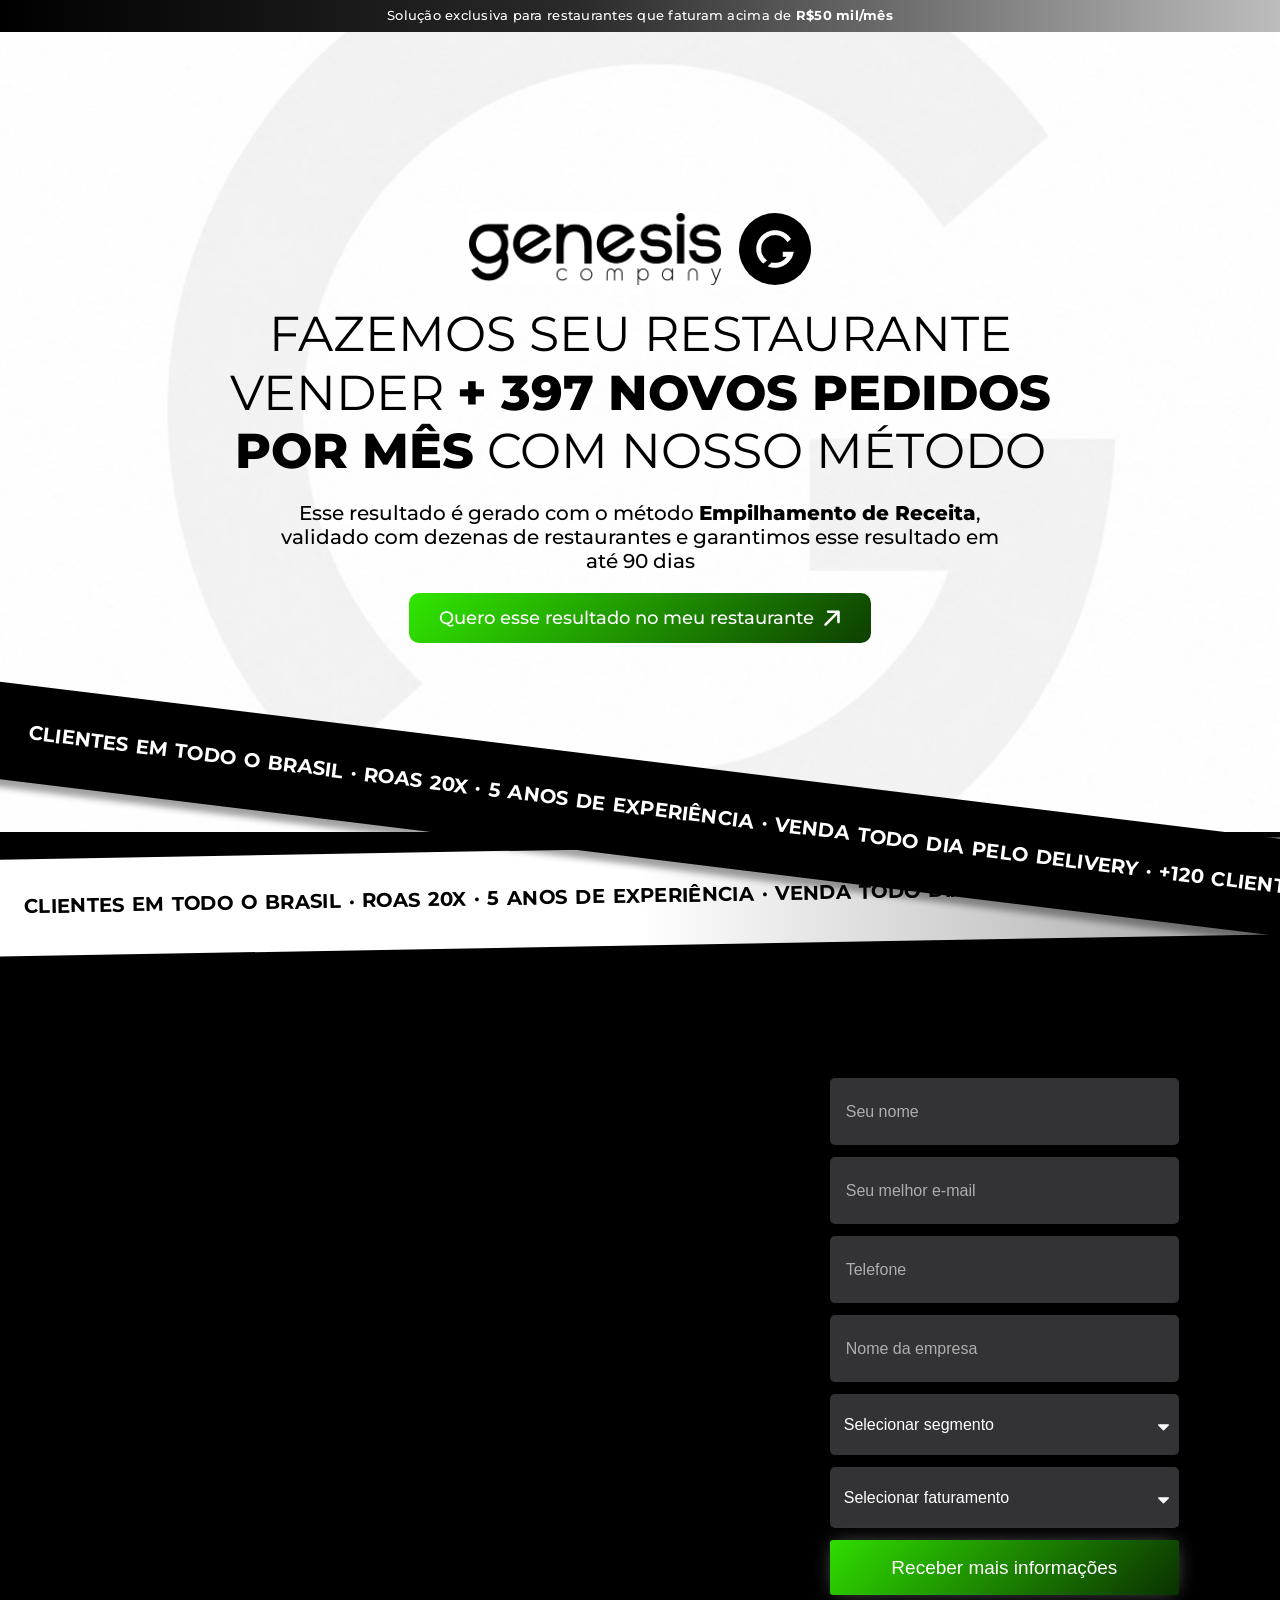
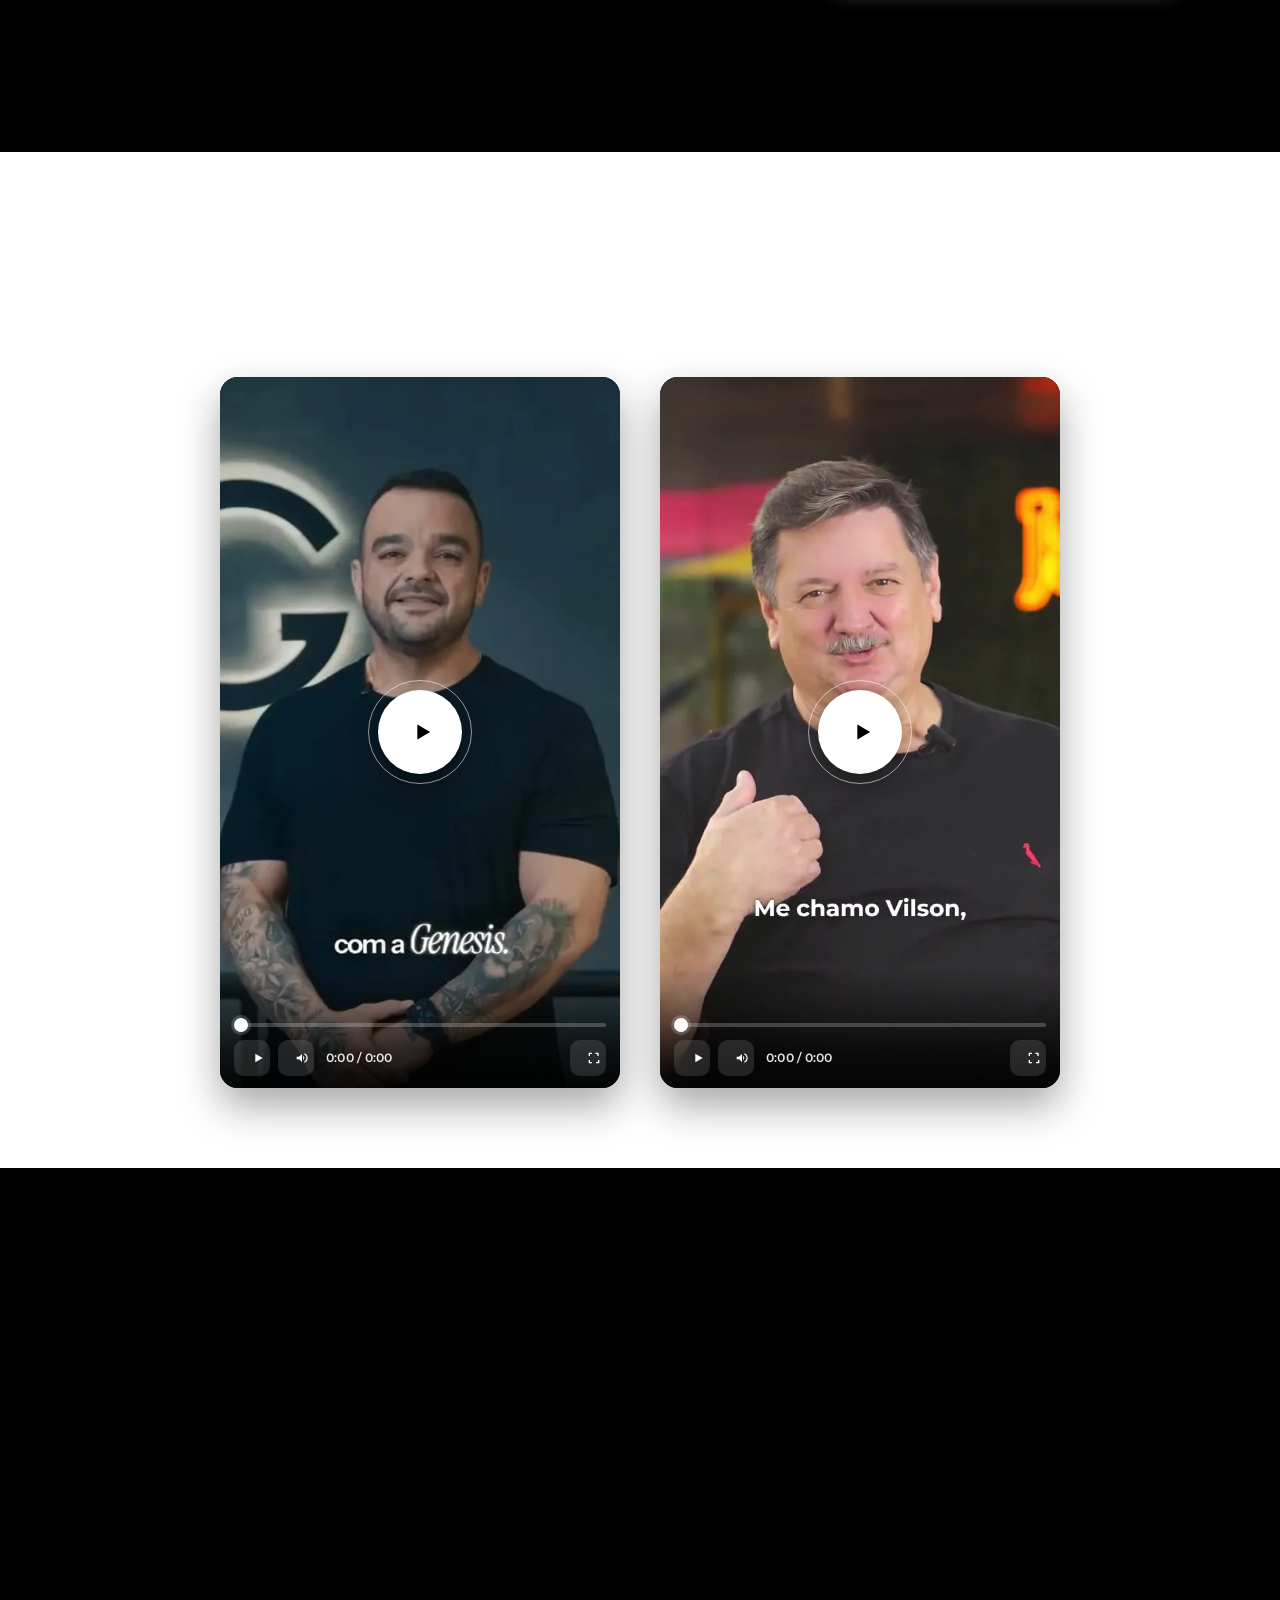
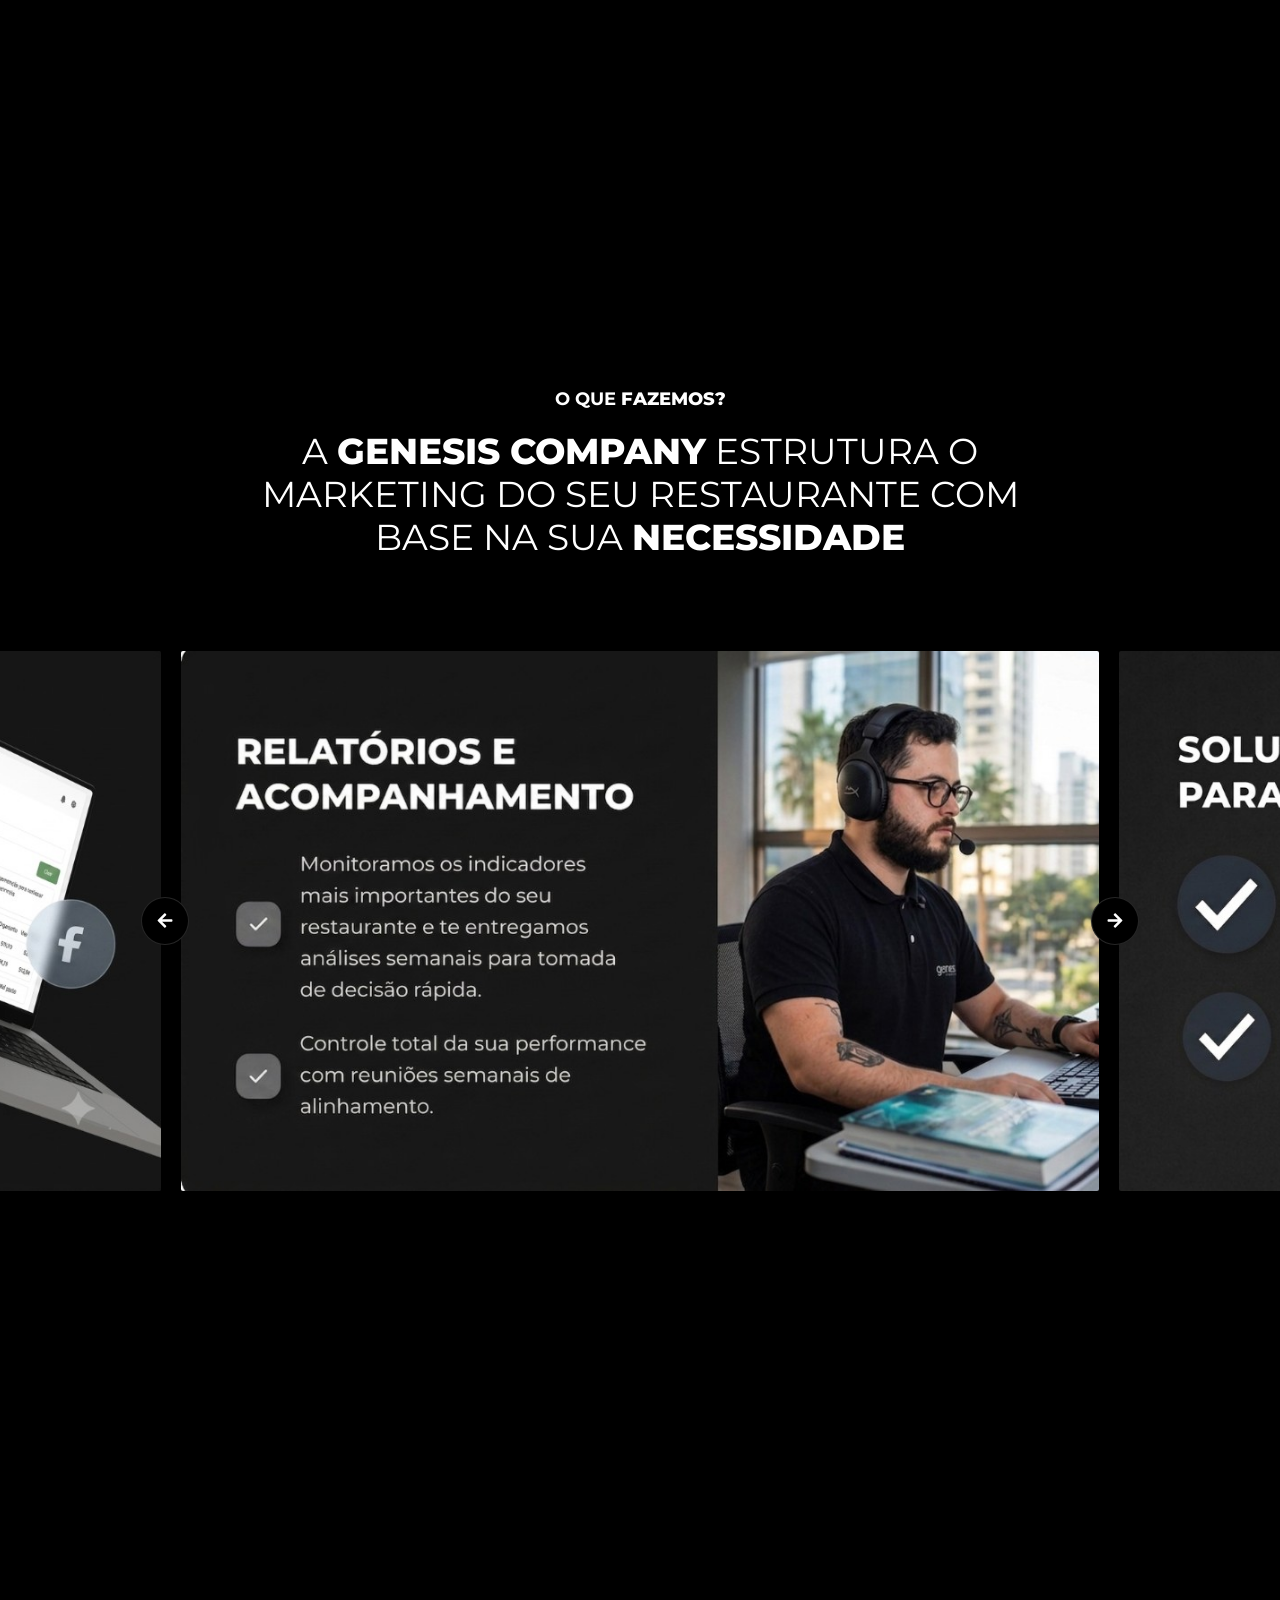
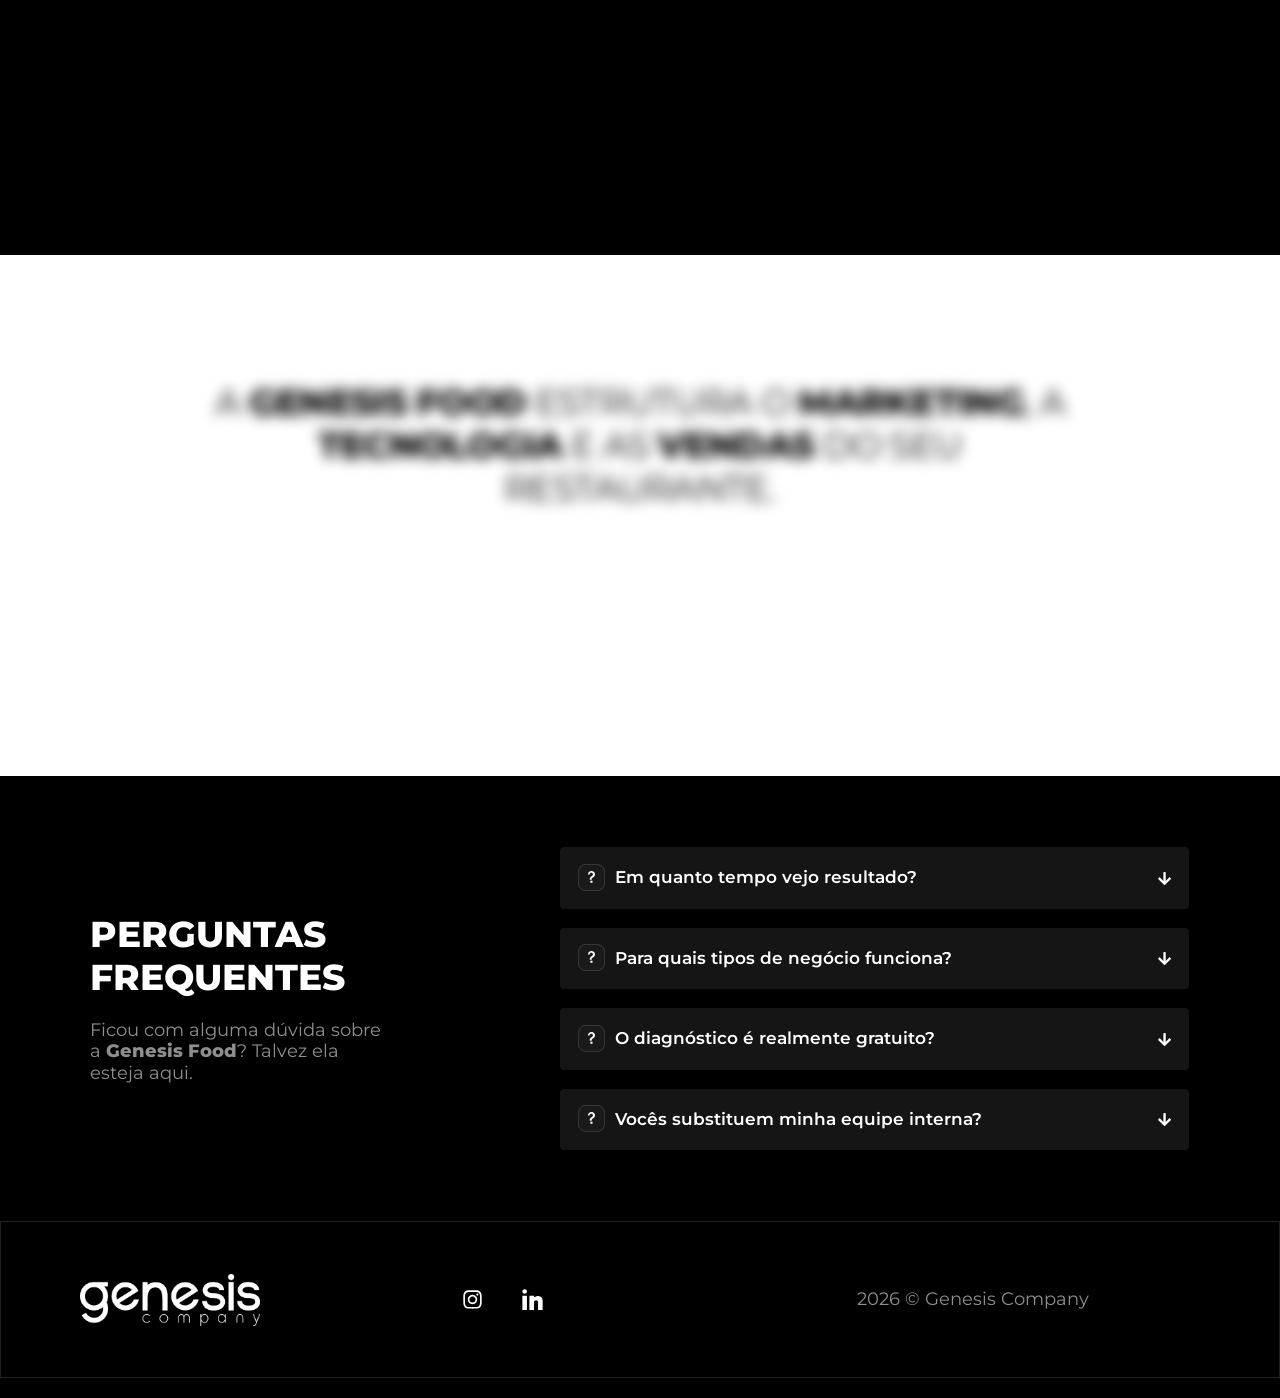
==== commit 8f1b8d7b: "Harden MQL revenue matching and allow sync tag tests. Co-authored-by: Cursor <cursoragent@cursor.com" ====
--- a/index.html
+++ b/index.html
@@ -1071,7 +1071,15 @@
   ];
 
   function isMqlFaturamento(faturamento) {
-    return String(faturamento || "").trim() !== NON_MQL_FATURAMENTO;
+    var raw = String(faturamento || "").trim();
+    if (!raw || raw === NON_MQL_FATURAMENTO) return false;
+    var mqlValues = [
+      "R$ 50 mil a R$ 200 mil",
+      "R$ 200 mil a R$ 500 mil",
+      "R$ 500 mil a R$ 1 milhão",
+      "Acima de R$ 1 milhão",
+    ];
+    return mqlValues.indexOf(raw) !== -1;
   }
 
   function captureUtms() {
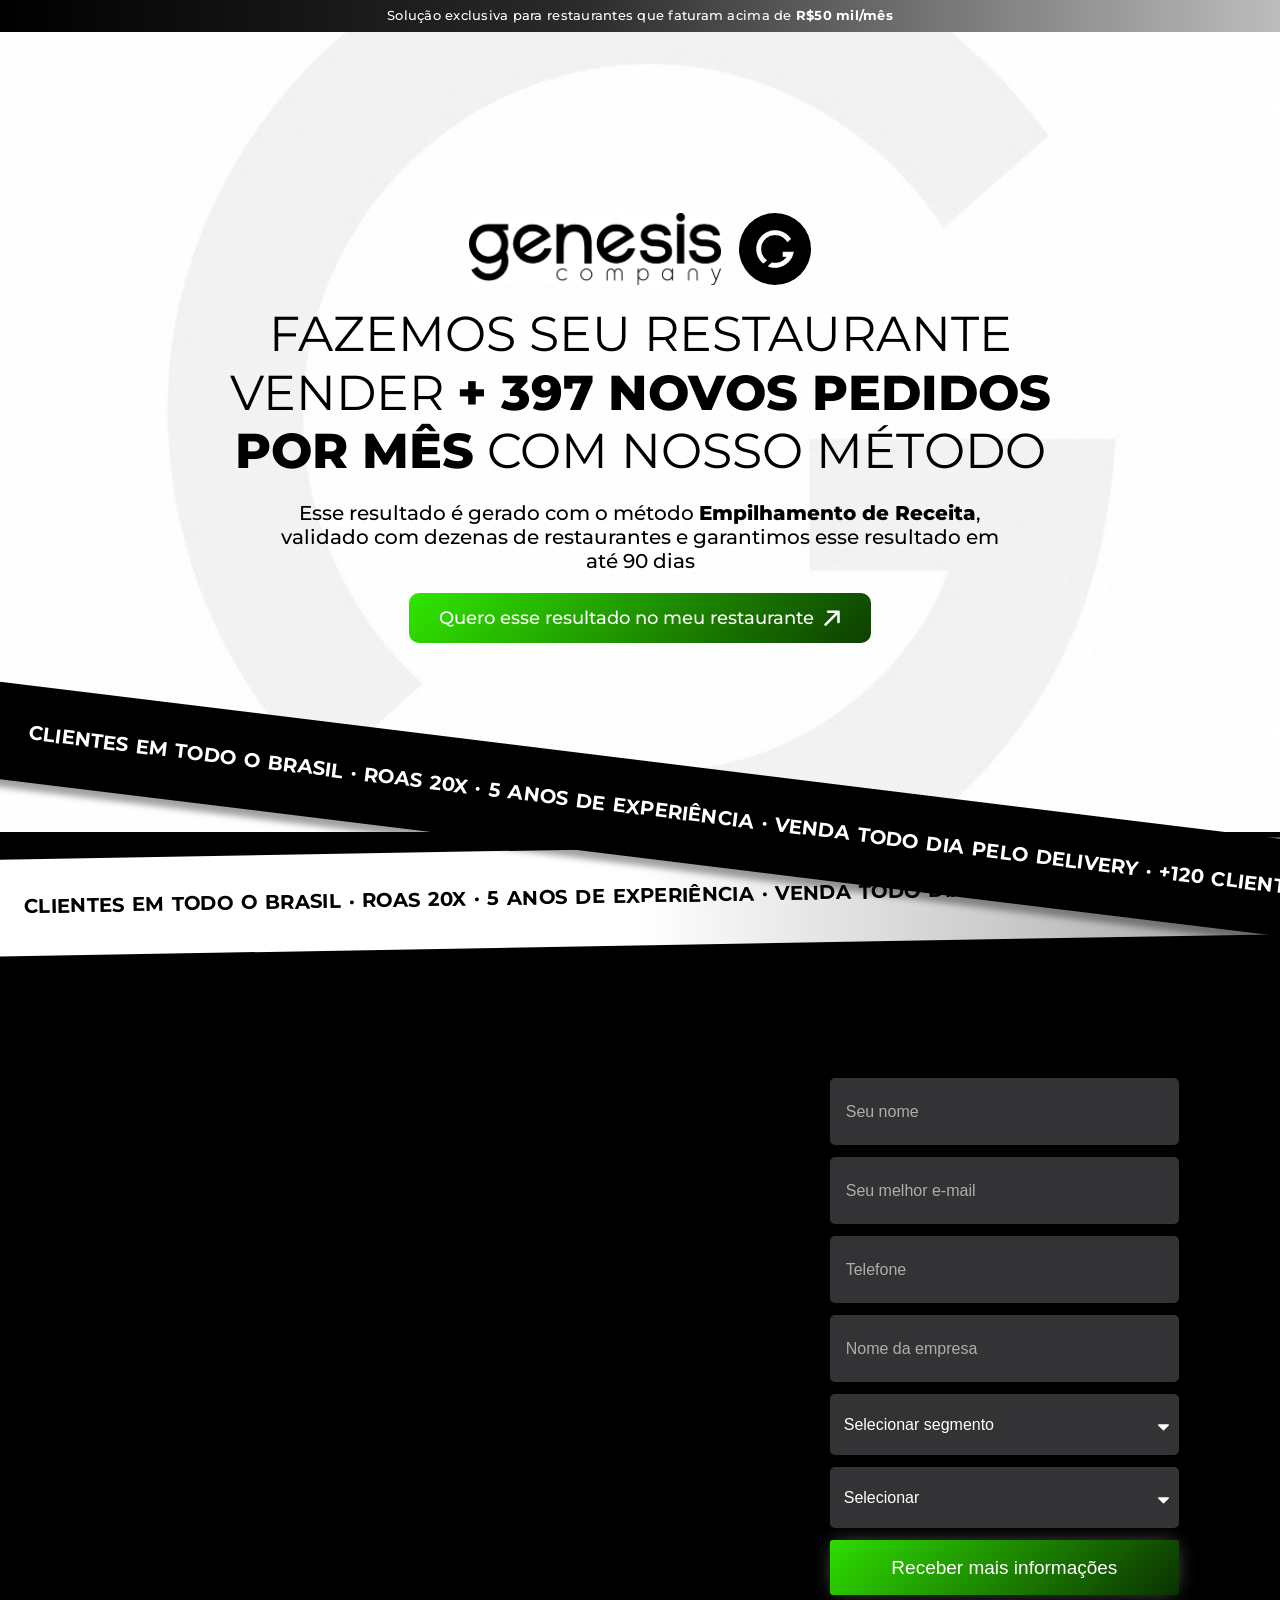
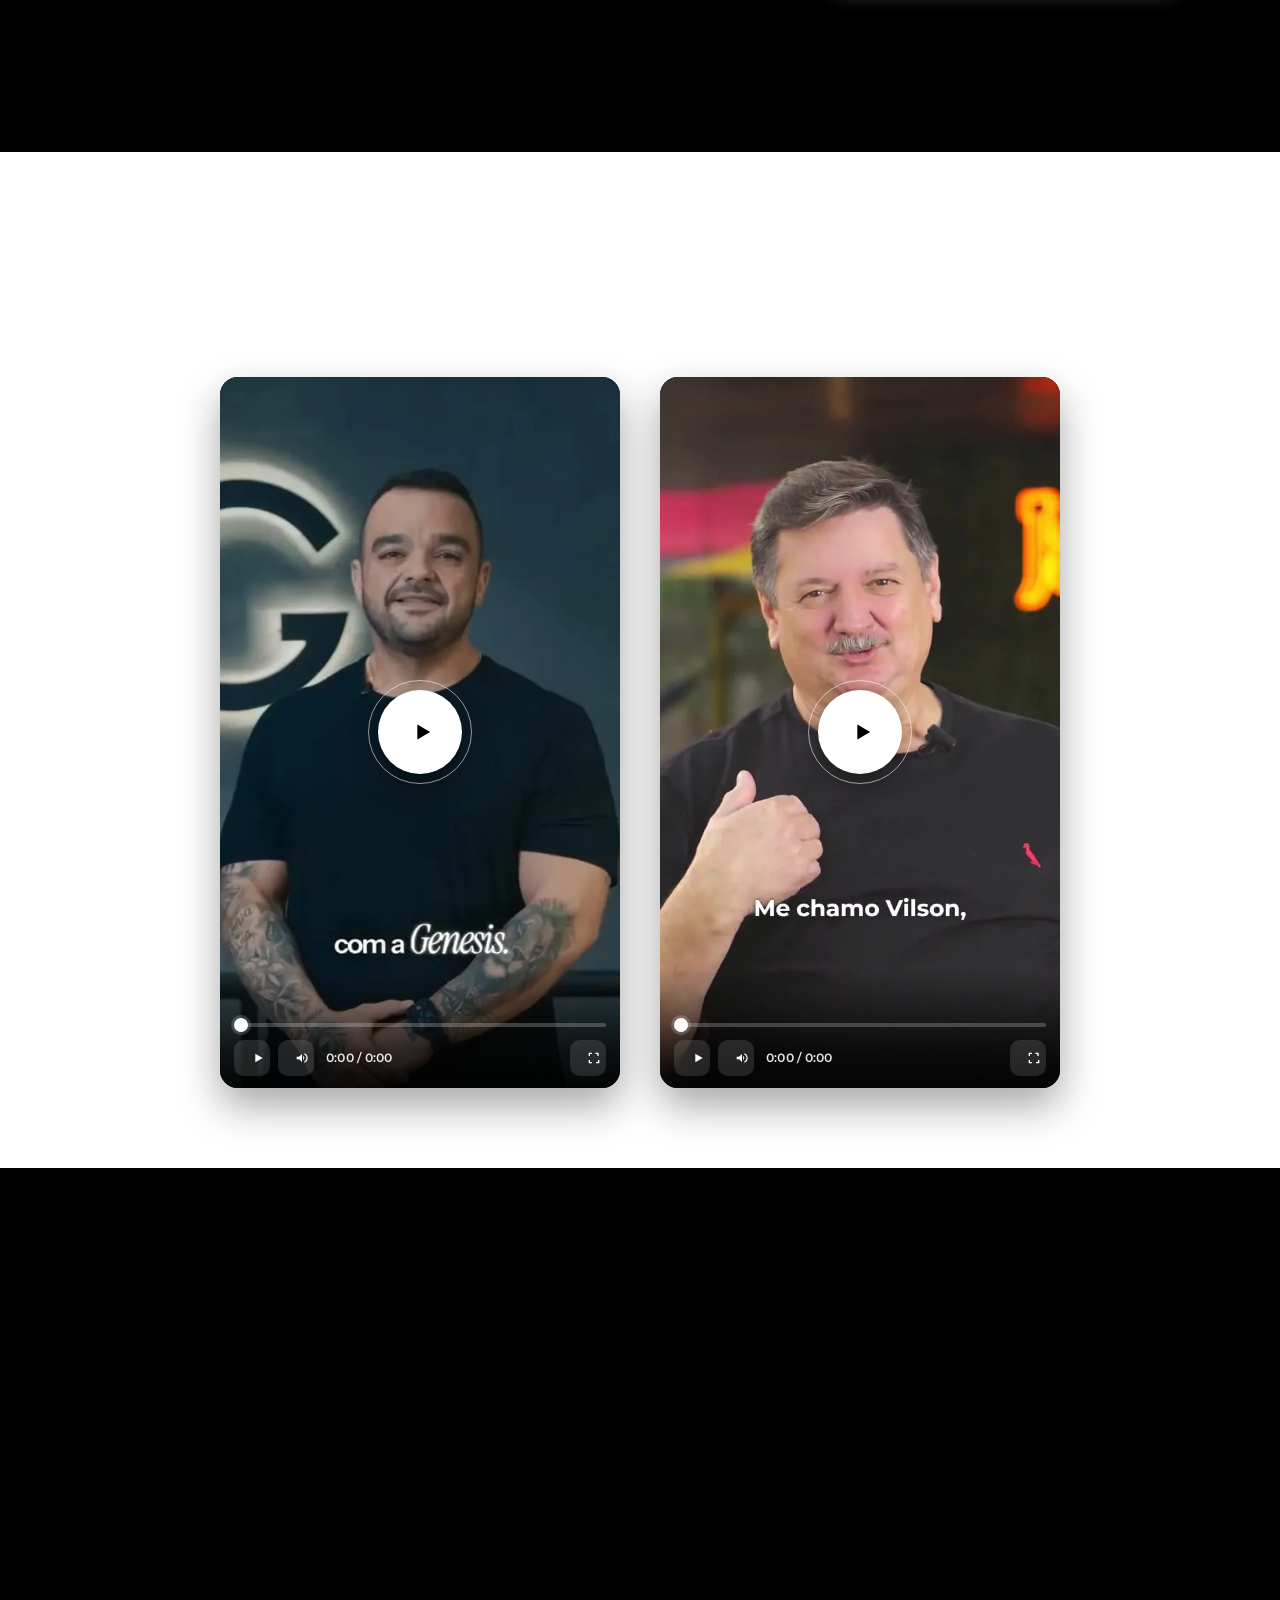
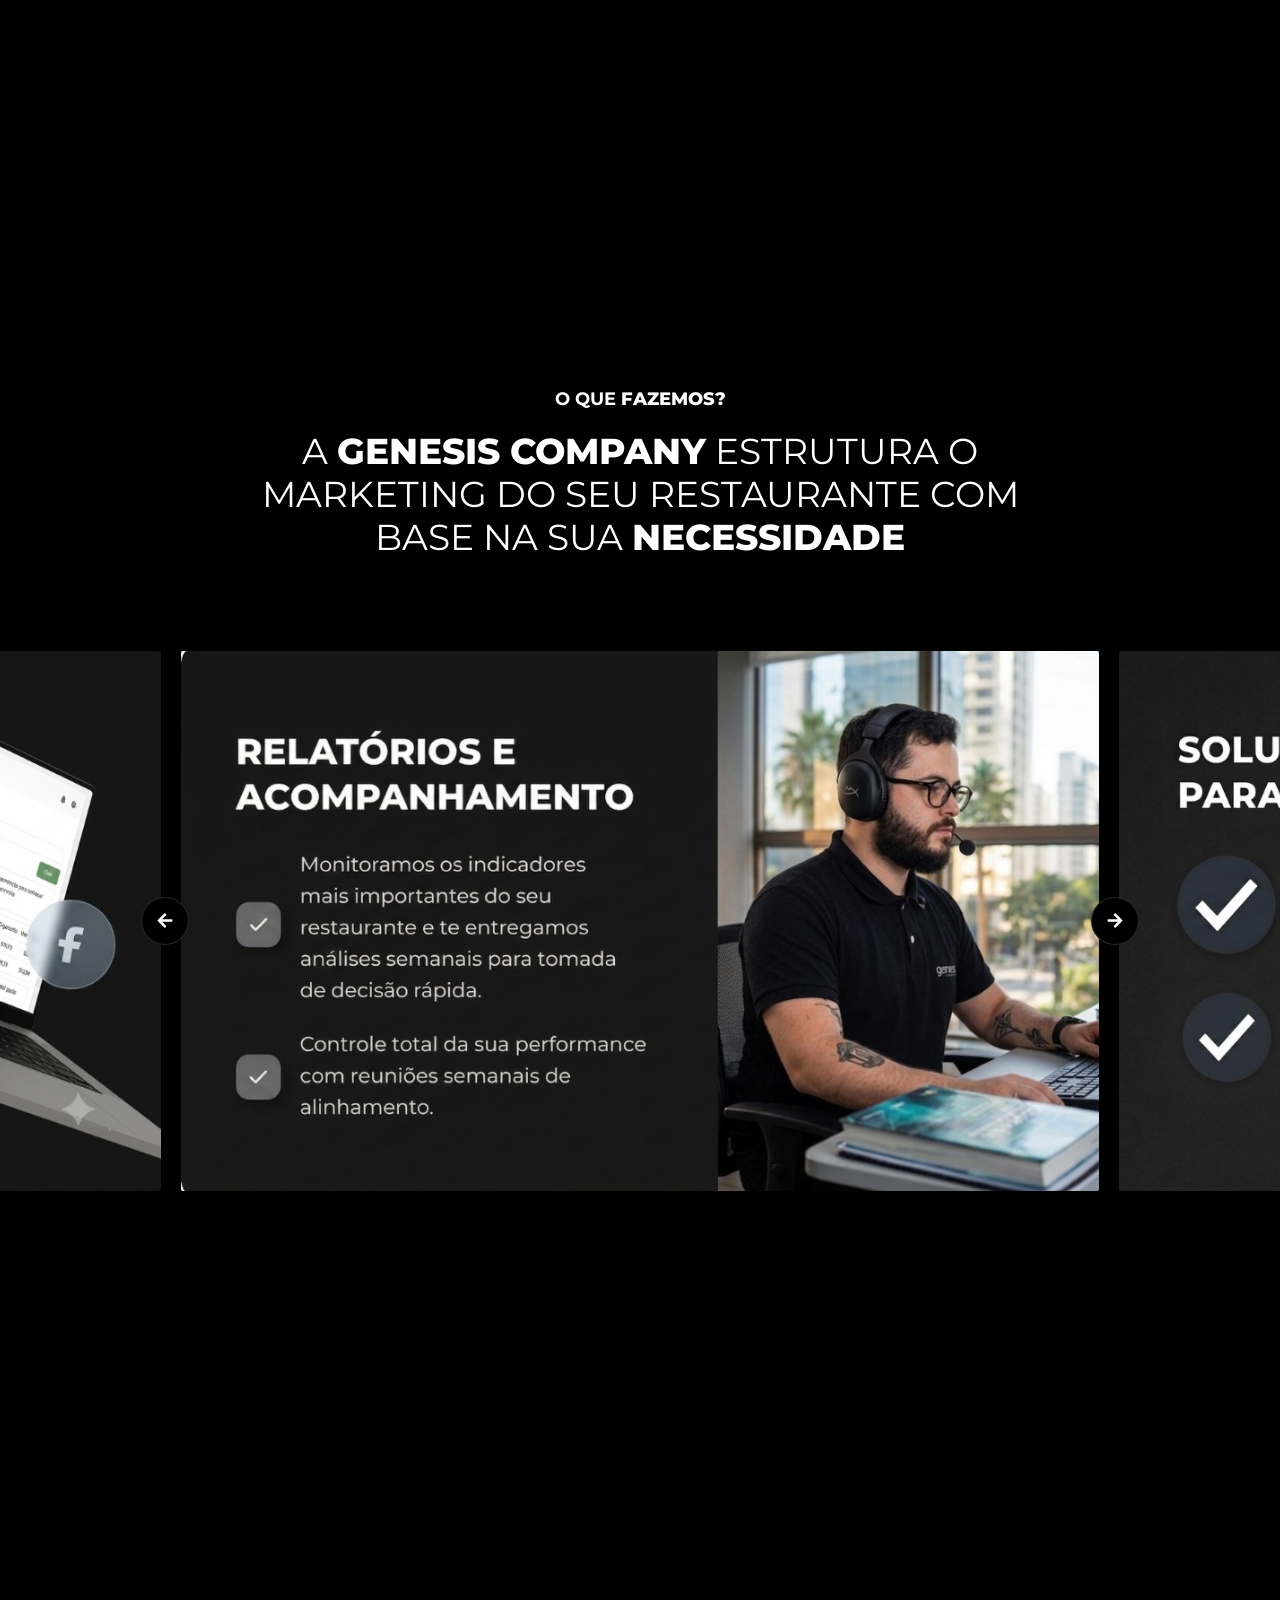
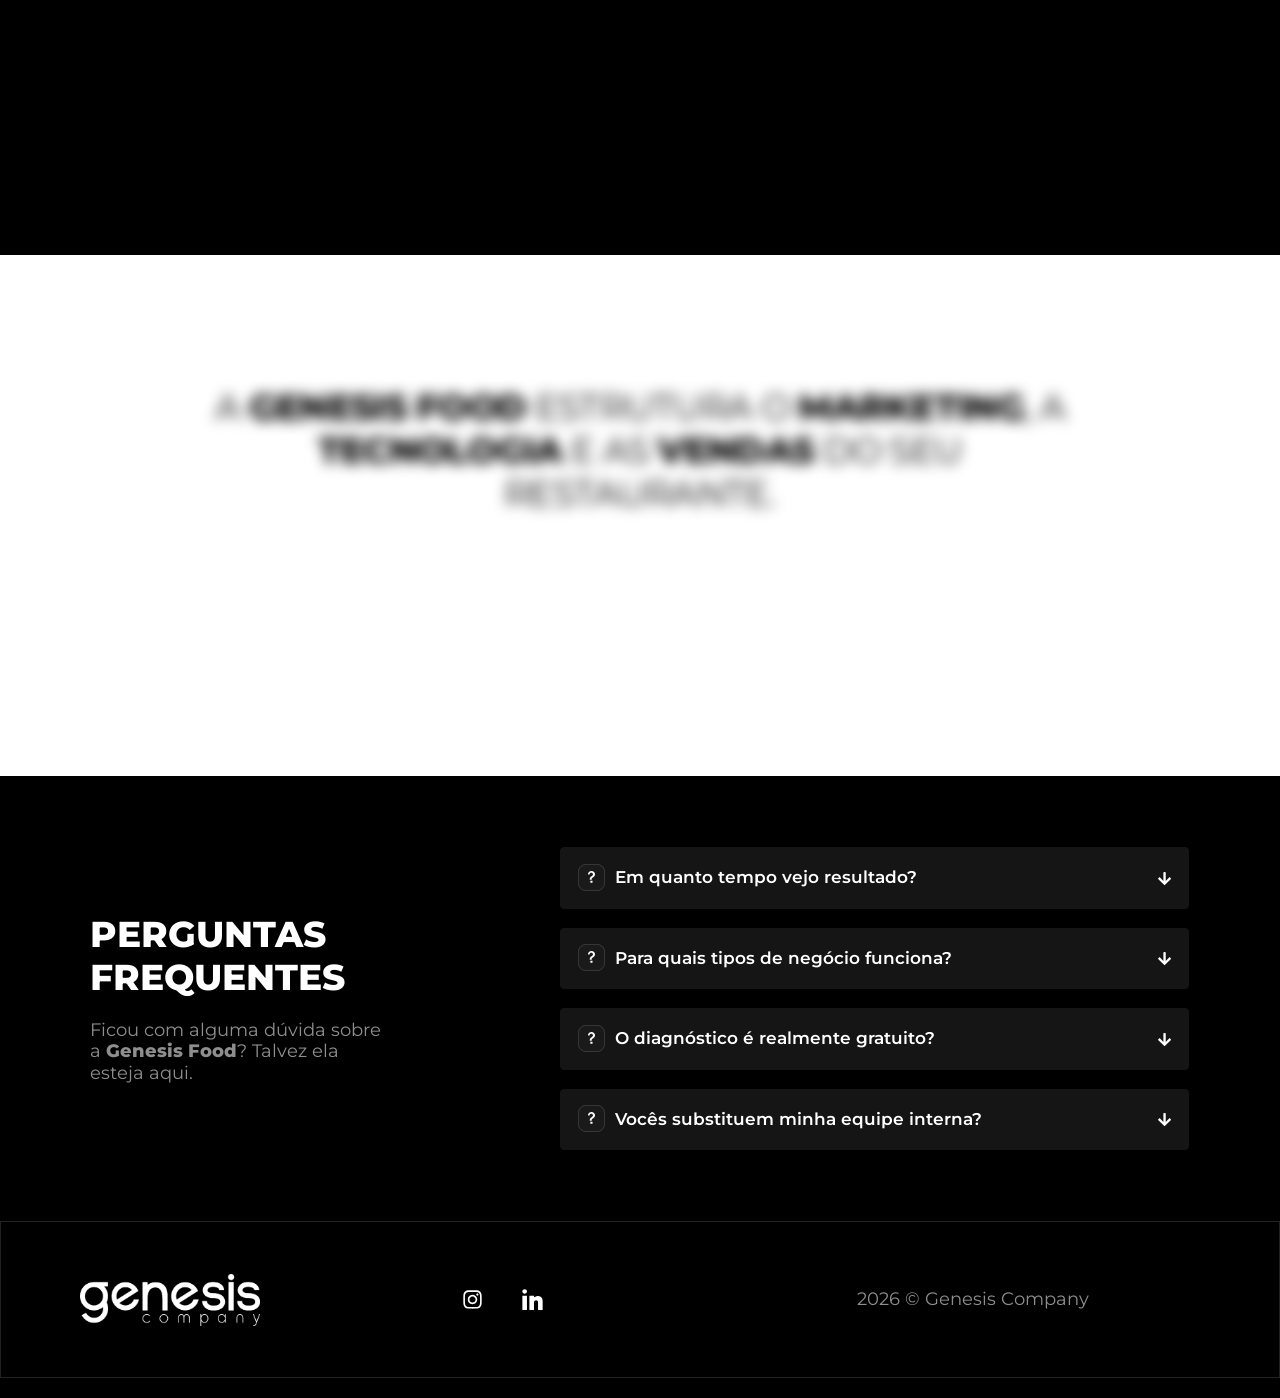
==== commit 74e0978c: "Update faturamento options and MQL tag threshold from 50 mil. Co-authored-by: Cursor <cursoragent@cu" ====
--- a/index.html
+++ b/index.html
@@ -897,12 +897,17 @@
 <div class="elementor-field elementor-select-wrapper remove-before "><div class="select-caret-down-wrapper">
 <svg aria-hidden="true" class="e-font-icon-svg e-eicon-caret-down" viewBox="0 0 571.4 571.4" xmlns="http://www.w3.org/2000/svg"><path d="M571 393Q571 407 561 418L311 668Q300 679 286 679T261 668L11 418Q0 407 0 393T11 368 36 357H536Q550 357 561 368T571 393Z"></path></svg></div>
 <select name="faturamento" id="form-field-faturamento" class="elementor-field-textual elementor-size-sm" required="required">
-<option value="" disabled selected>Selecionar faturamento</option>
-<option value="Até R$ 50 mil">Até R$ 50 mil</option>
-<option value="R$ 50 mil a R$ 200 mil">R$ 50 mil a R$ 200 mil</option>
-<option value="R$ 200 mil a R$ 500 mil">R$ 200 mil a R$ 500 mil</option>
-<option value="R$ 500 mil a R$ 1 milhão">R$ 500 mil a R$ 1 milhão</option>
-<option value="Acima de R$ 1 milhão">Acima de R$ 1 milhão</option>
+<option value="" disabled selected>Selecionar</option>
+<option value="Até 30 mil">Até 30 mil</option>
+<option value="30 mil até 50 mil">30 mil até 50 mil</option>
+<option value="50 mil até 80 mil">50 mil até 80 mil</option>
+<option value="80 mil até 100 mil">80 mil até 100 mil</option>
+<option value="100 mil até 150 mil">100 mil até 150 mil</option>
+<option value="150 mil até 250 mil">150 mil até 250 mil</option>
+<option value="250 mil até 400 mil">250 mil até 400 mil</option>
+<option value="400 mil até 600 mil">400 mil até 600 mil</option>
+<option value="600 mil até 1 milhão">600 mil até 1 milhão</option>
+<option value="Mais de 1 milhão">Mais de 1 milhão</option>
 </select></div>
 </div>
 <div class="elementor-field-group elementor-column elementor-field-type-submit elementor-col-100 e-form__buttons">
@@ -1065,21 +1070,23 @@
   const TAG_MQL_URL = "https://genesis-food-lp.vercel.app/api/tag-mql";
   const SOURCE = "Landing Page Genesis Food";
   const THANKS_URL = "./obrigado.html";
-  const NON_MQL_FATURAMENTO = "Até R$ 50 mil";
+  const MQL_FATURAMENTOS = [
+    "50 mil até 80 mil",
+    "80 mil até 100 mil",
+    "100 mil até 150 mil",
+    "150 mil até 250 mil",
+    "250 mil até 400 mil",
+    "400 mil até 600 mil",
+    "600 mil até 1 milhão",
+    "Mais de 1 milhão",
+  ];
   const UTM_KEYS = [
     "utm_source", "utm_medium", "utm_campaign", "utm_id", "utm_term", "utm_content",
   ];
 
   function isMqlFaturamento(faturamento) {
     var raw = String(faturamento || "").trim();
-    if (!raw || raw === NON_MQL_FATURAMENTO) return false;
-    var mqlValues = [
-      "R$ 50 mil a R$ 200 mil",
-      "R$ 200 mil a R$ 500 mil",
-      "R$ 500 mil a R$ 1 milhão",
-      "Acima de R$ 1 milhão",
-    ];
-    return mqlValues.indexOf(raw) !== -1;
+    return MQL_FATURAMENTOS.indexOf(raw) !== -1;
   }
 
   function captureUtms() {
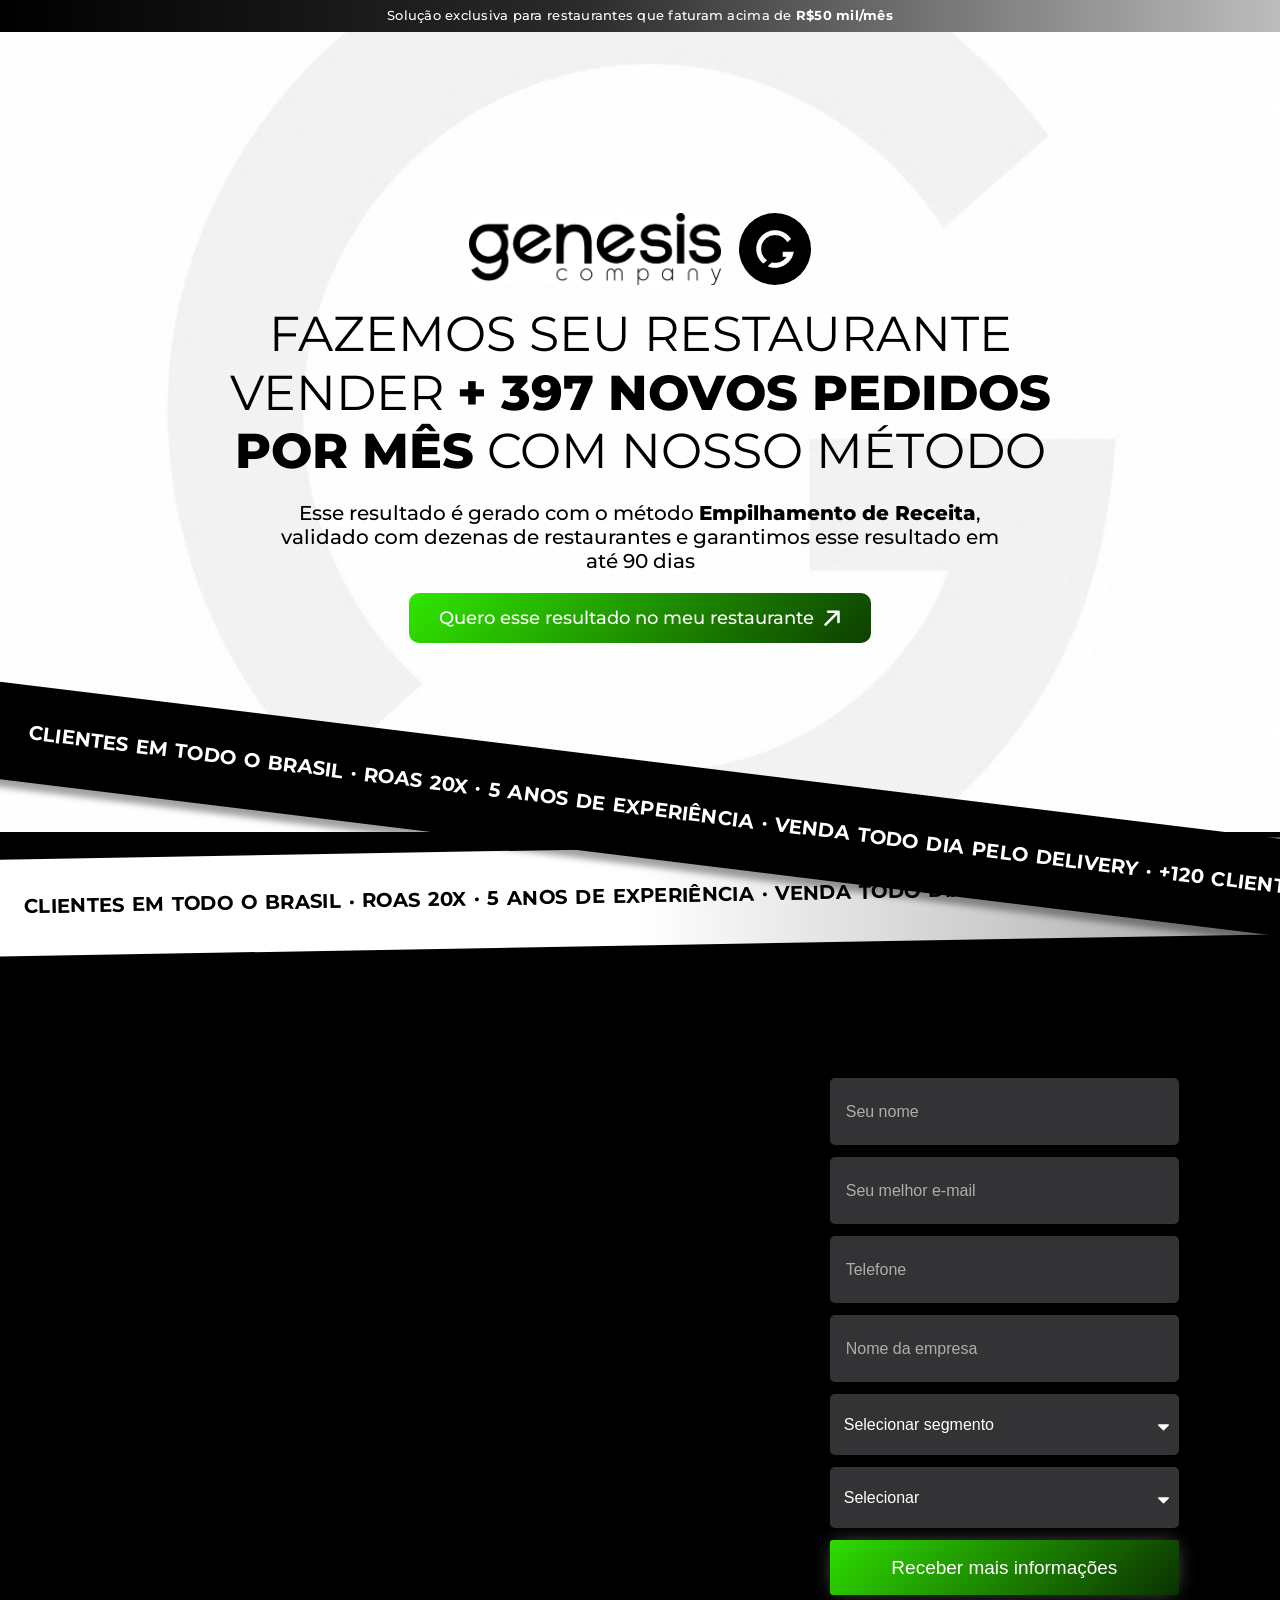
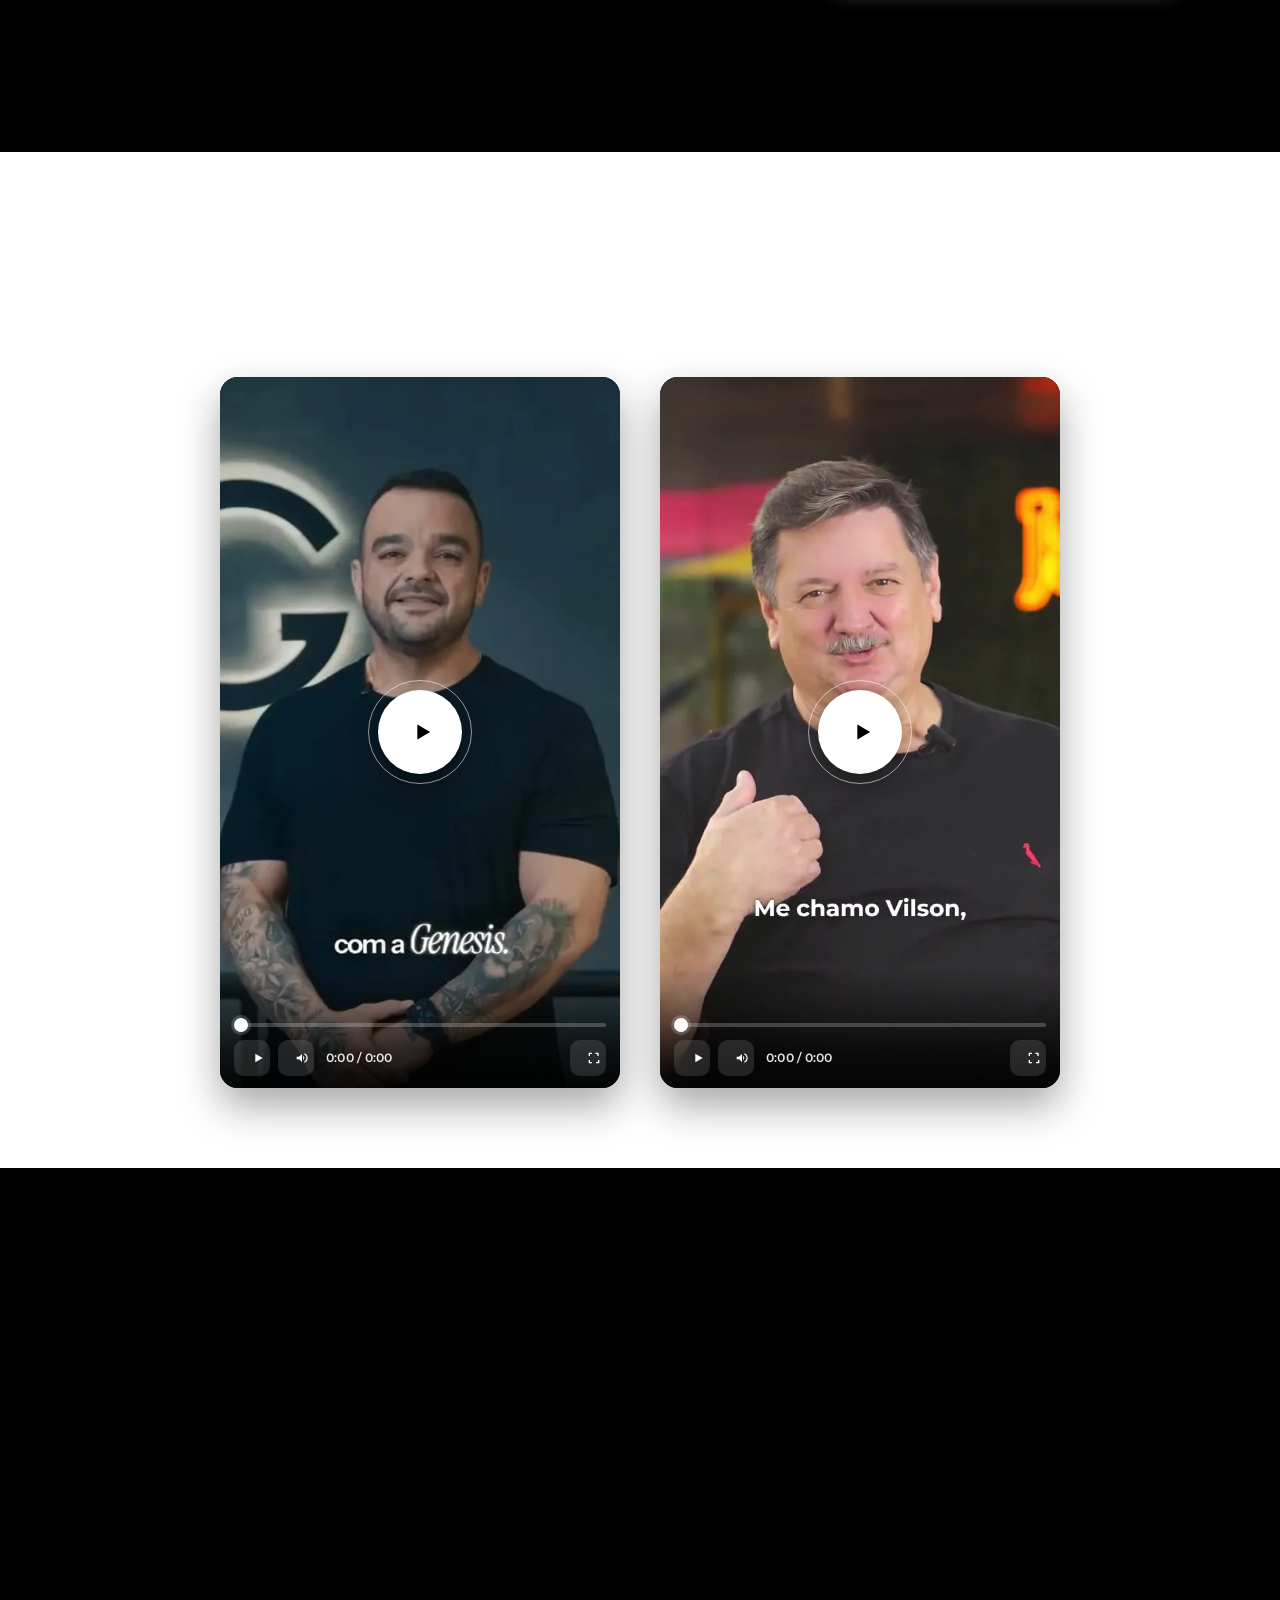
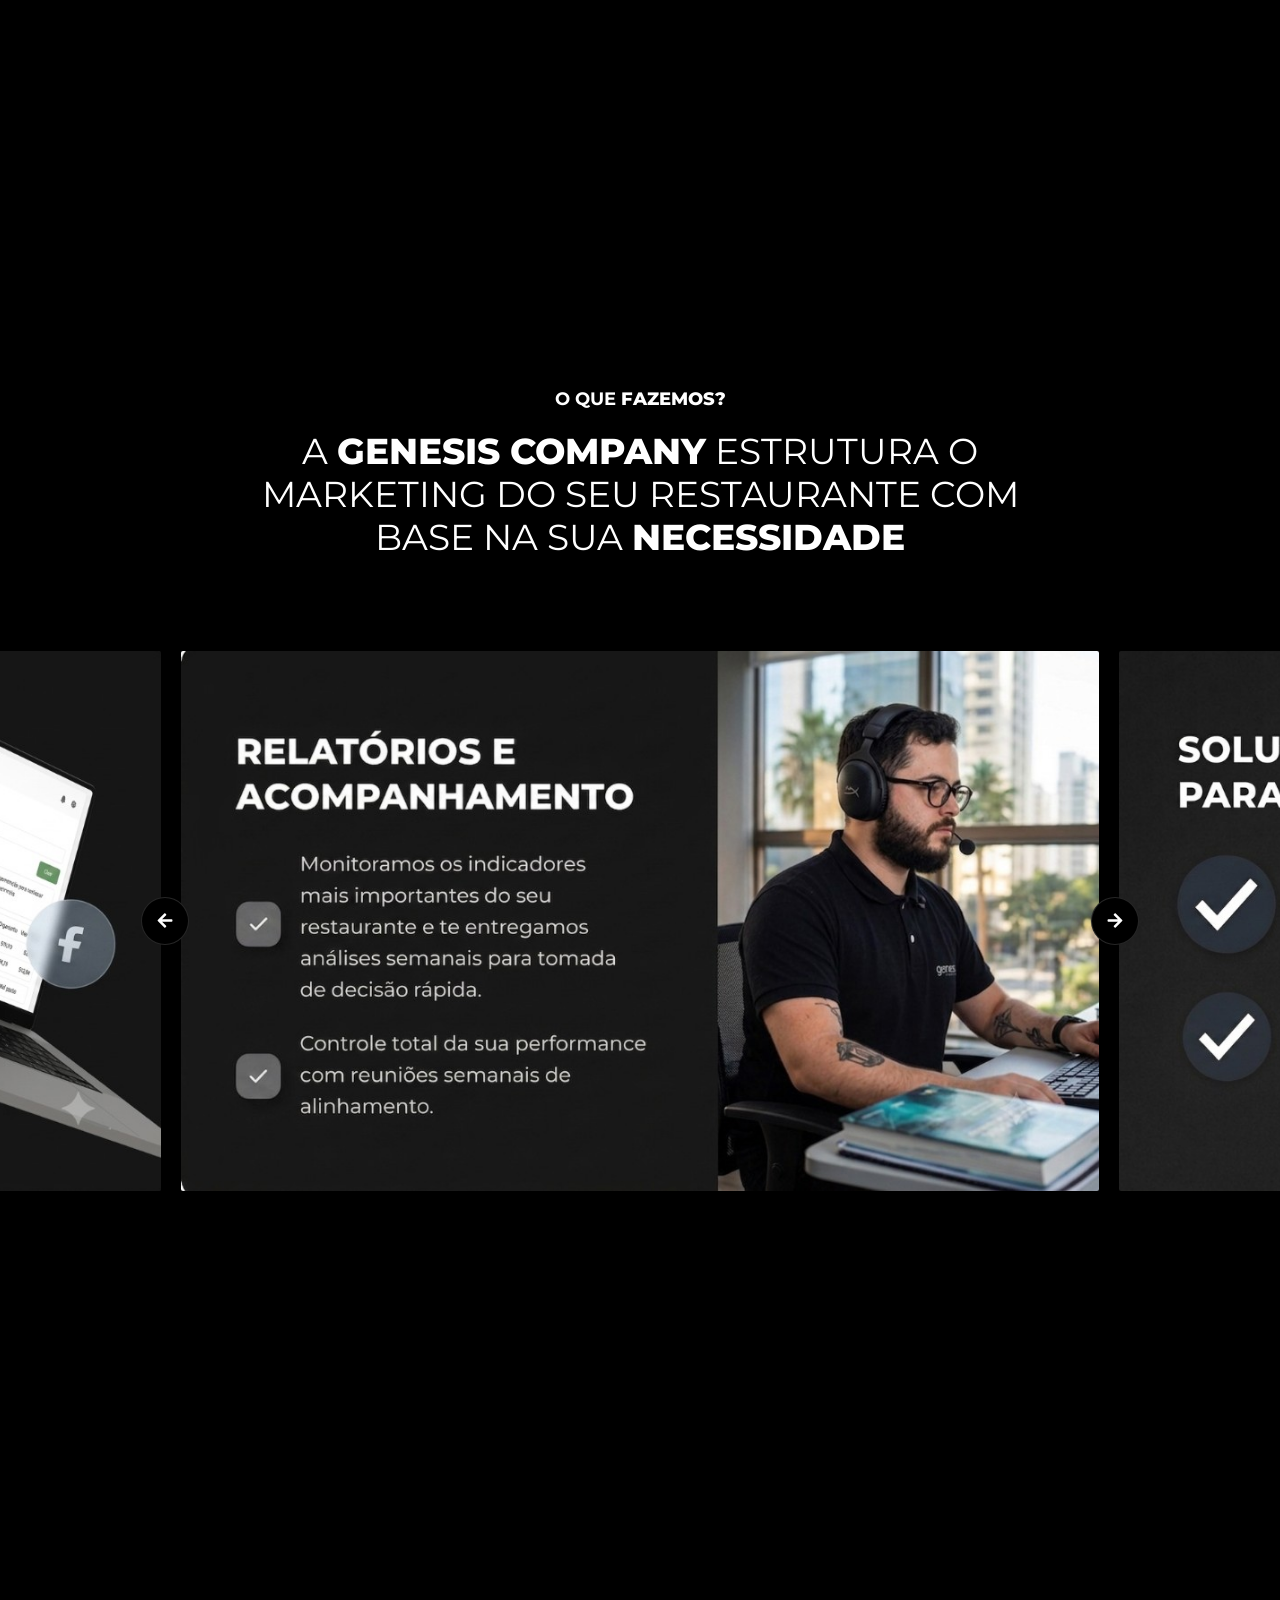
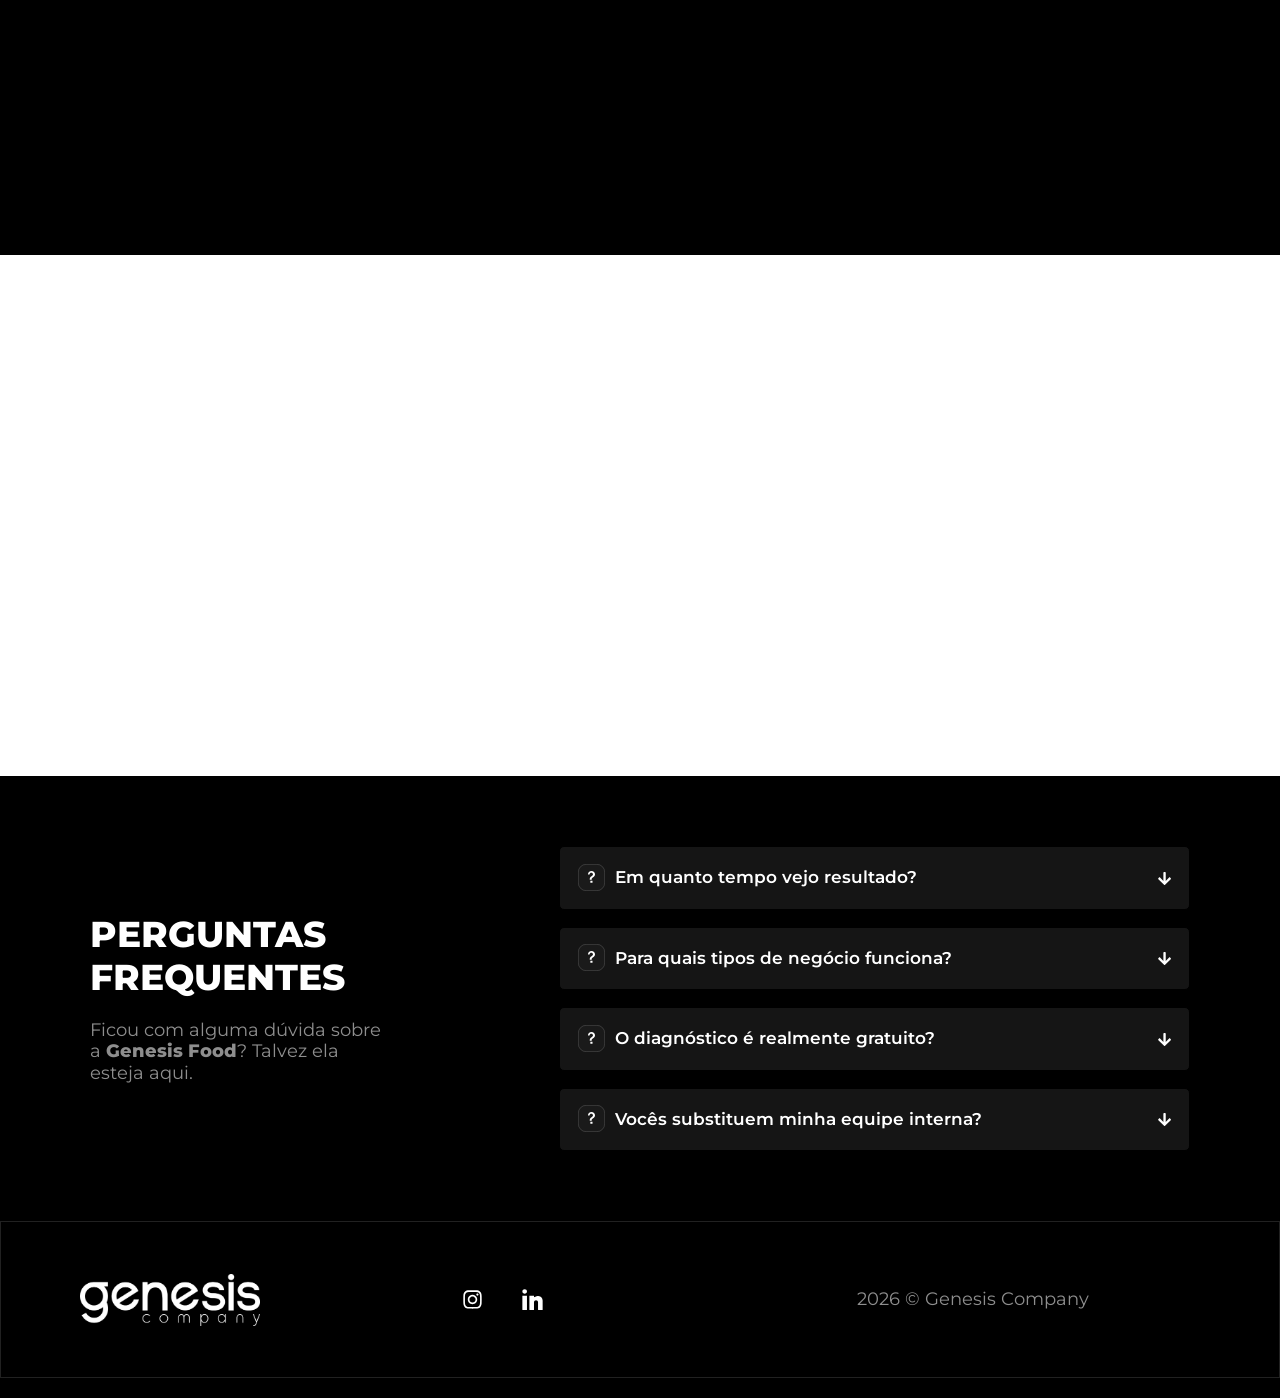
==== commit 85ad5e9e: "Add second GTM container GTM-WVFJHWJD alongside existing container. Co-authored-by: Cursor <cursorag" ====
--- a/index.html
+++ b/index.html
@@ -19,6 +19,11 @@
 j=d.createElement(s),dl=l!='dataLayer'?'&l='+l:'';j.async=true;j.src=
 'https://www.googletagmanager.com/gtm.js?id='+i+dl;f.parentNode.insertBefore(j,f);
 })(window,document,'script','dataLayer','GTM-K36ZGK4W');</script>
+<script>(function(w,d,s,l,i){w[l]=w[l]||[];w[l].push({'gtm.start':
+new Date().getTime(),event:'gtm.js'});var f=d.getElementsByTagName(s)[0],
+j=d.createElement(s),dl=l!='dataLayer'?'&l='+l:'';j.async=true;j.src=
+'https://www.googletagmanager.com/gtm.js?id='+i+dl;f.parentNode.insertBefore(j,f);
+})(window,document,'script','dataLayer','GTM-WVFJHWJD');</script>
 <!-- End Google Tag Manager -->
 <script type="text/javascript">document.createElement("picture");if(!window.HTMLPictureElement&&document.addEventListener){window.addEventListener("DOMContentLiteSpeedLoaded",function(){var s=document.createElement("script");s.src="./wp-content/plugins/webp-express/js/picturefill.min.js";document.body.appendChild(s)})}</script><meta name="generator" content="Elementor 4.2.1; features: e_font_icon_svg, additional_custom_breakpoints; settings: css_print_method-external, google_font-enabled, font_display-swap"><style>html, body {
    max-width: 100%;
@@ -827,6 +832,8 @@
 </head><body class="wp-singular page-template page-template-elementor_canvas page page-id-3445 wp-embed-responsive wp-theme-hello-elementor hello-elementor-default elementor-default elementor-template-canvas elementor-kit-9 elementor-page elementor-page-3445">
 <!-- Google Tag Manager (noscript) -->
 <noscript><iframe src="https://www.googletagmanager.com/ns.html?id=GTM-K36ZGK4W"
+height="0" width="0" style="display:none;visibility:hidden"></iframe></noscript>
+<noscript><iframe src="https://www.googletagmanager.com/ns.html?id=GTM-WVFJHWJD"
 height="0" width="0" style="display:none;visibility:hidden"></iframe></noscript>
 <!-- End Google Tag Manager (noscript) -->
 <div class="gf-top-banner" role="banner">Solução exclusiva para restaurantes que faturam acima de <strong>R$50 mil/mês</strong></div>
